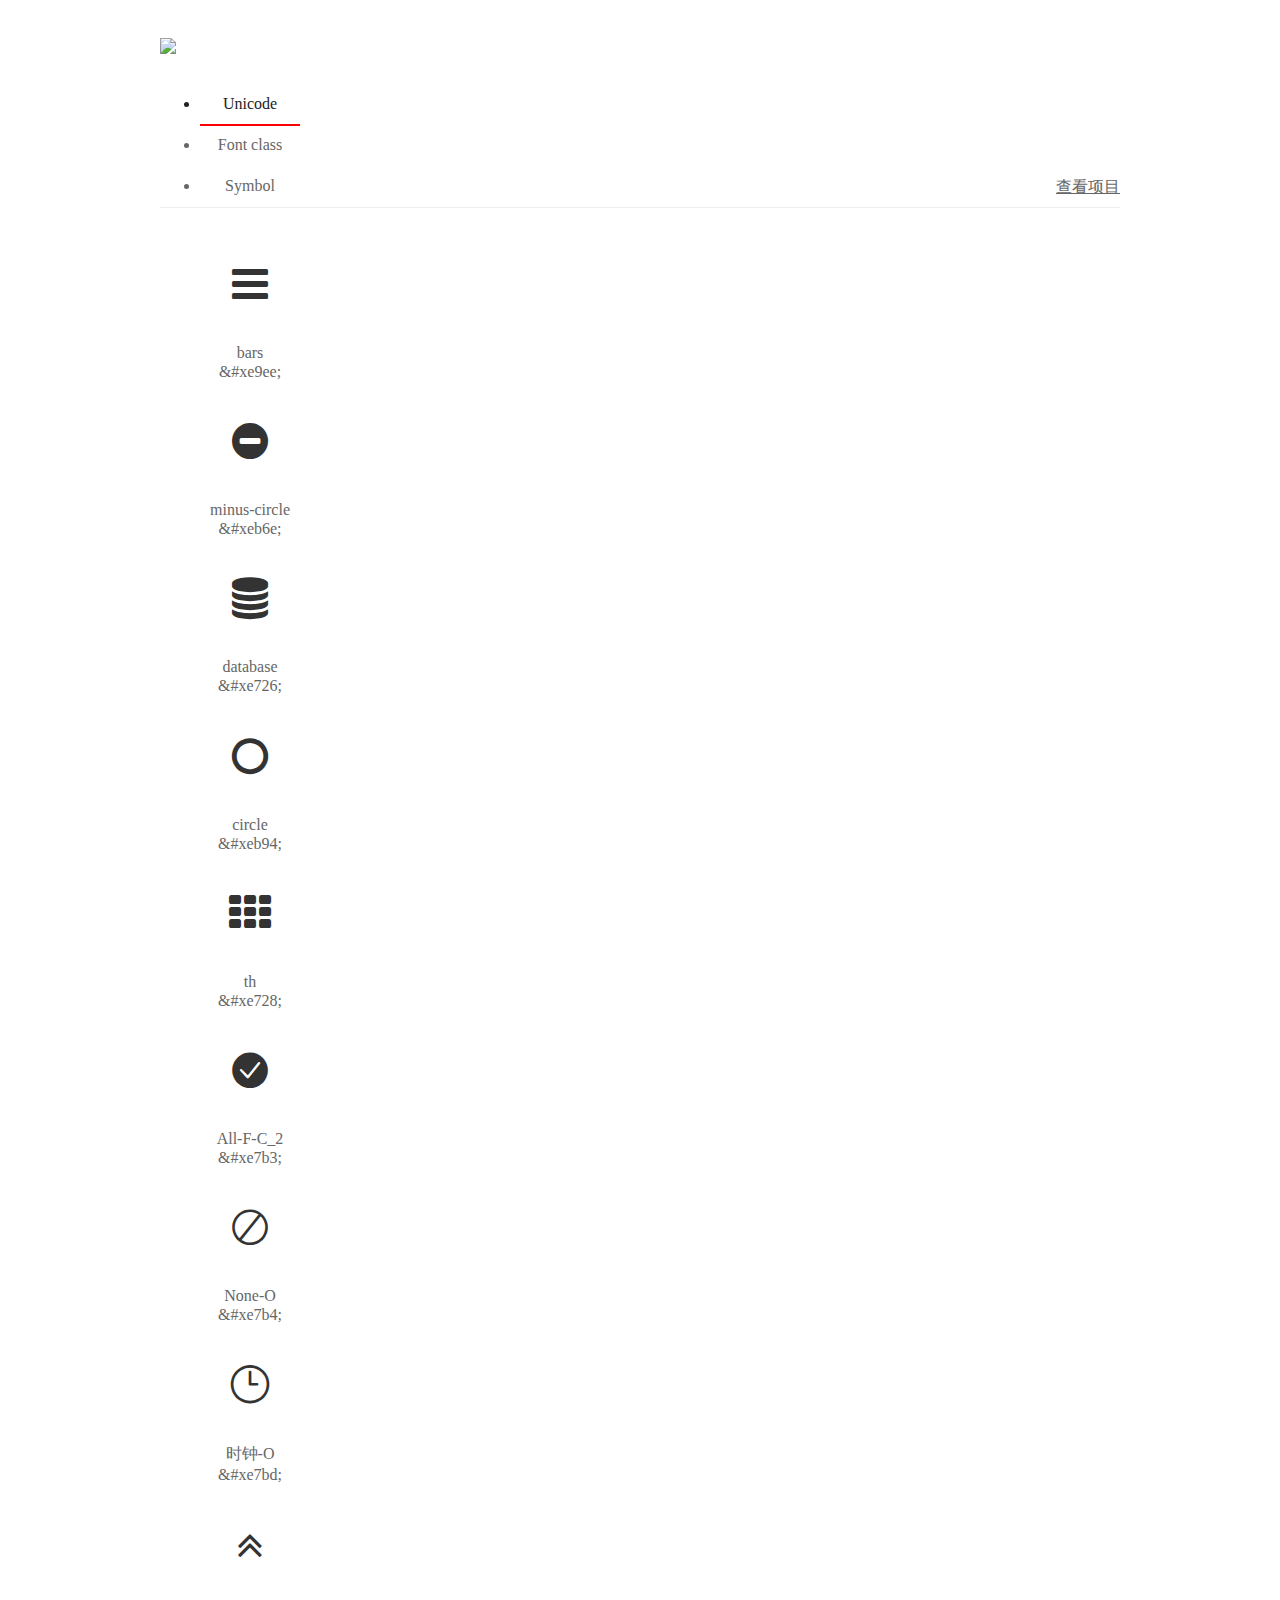
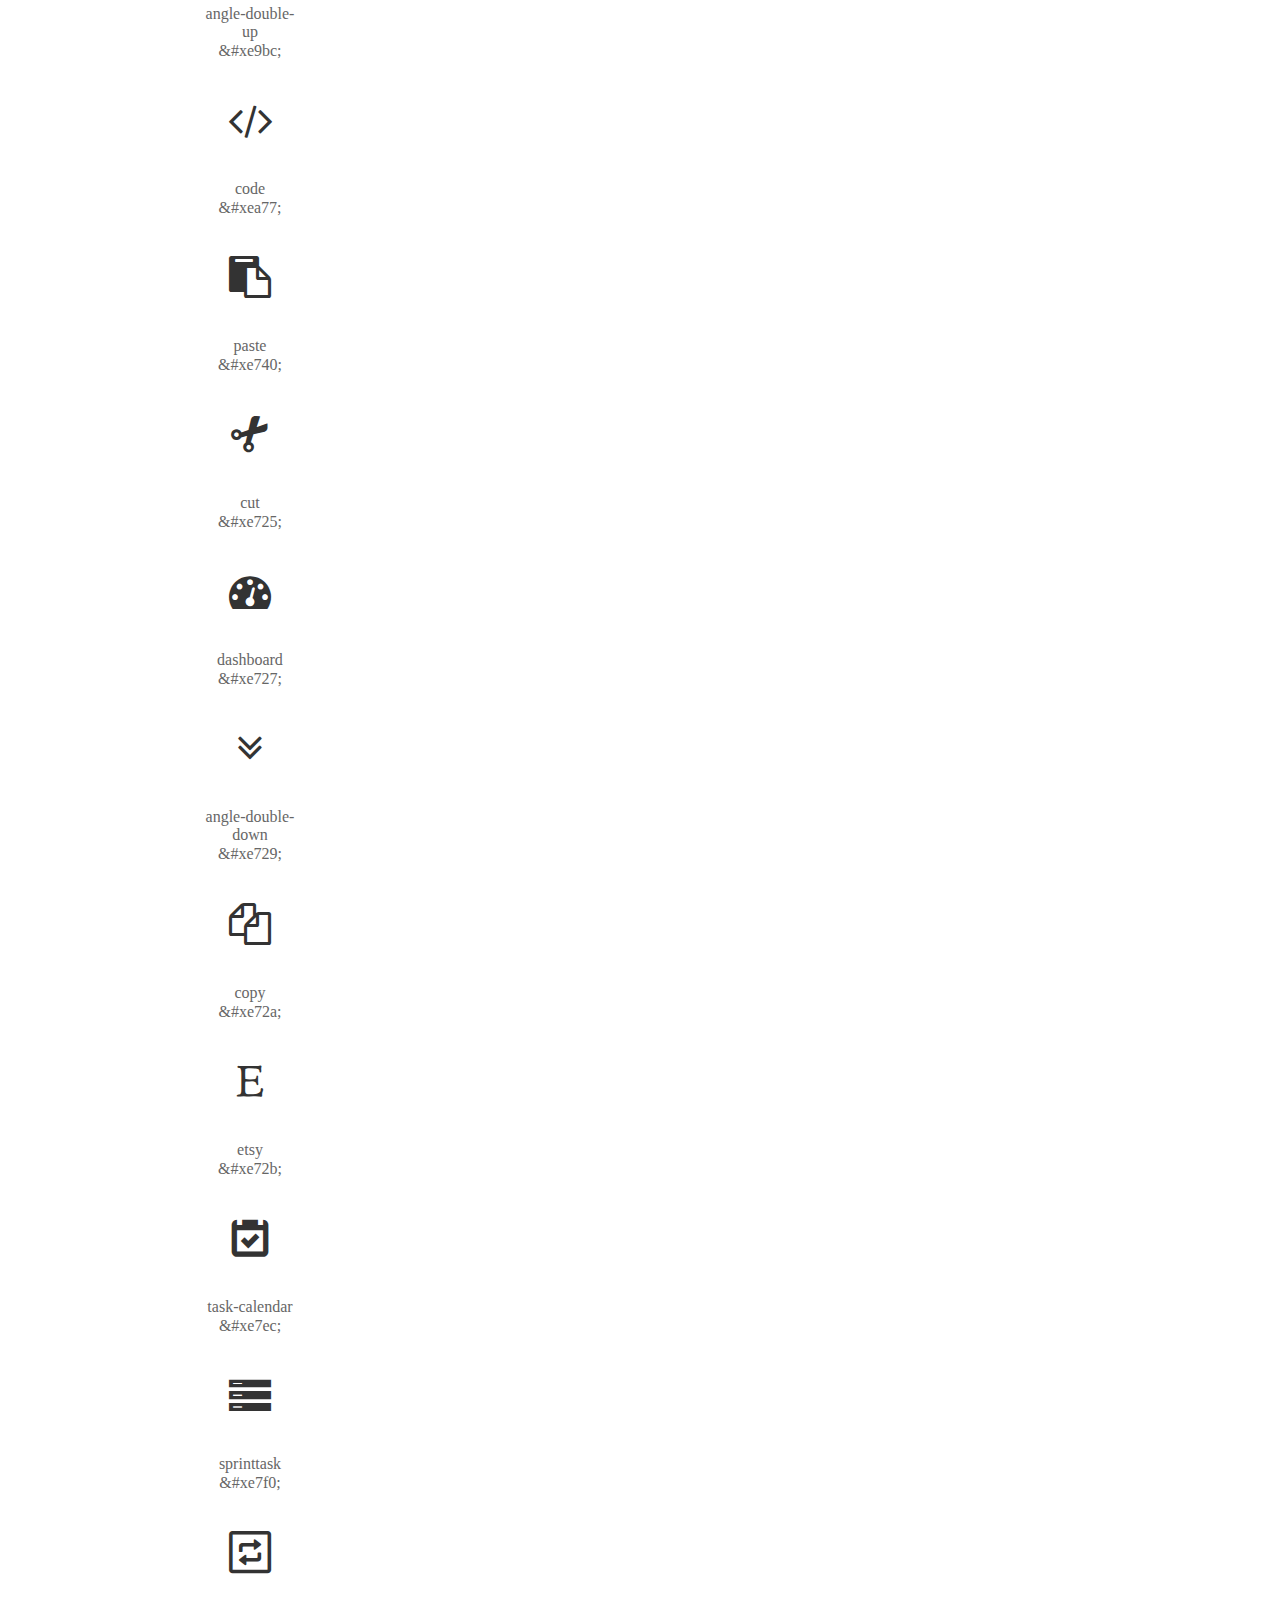
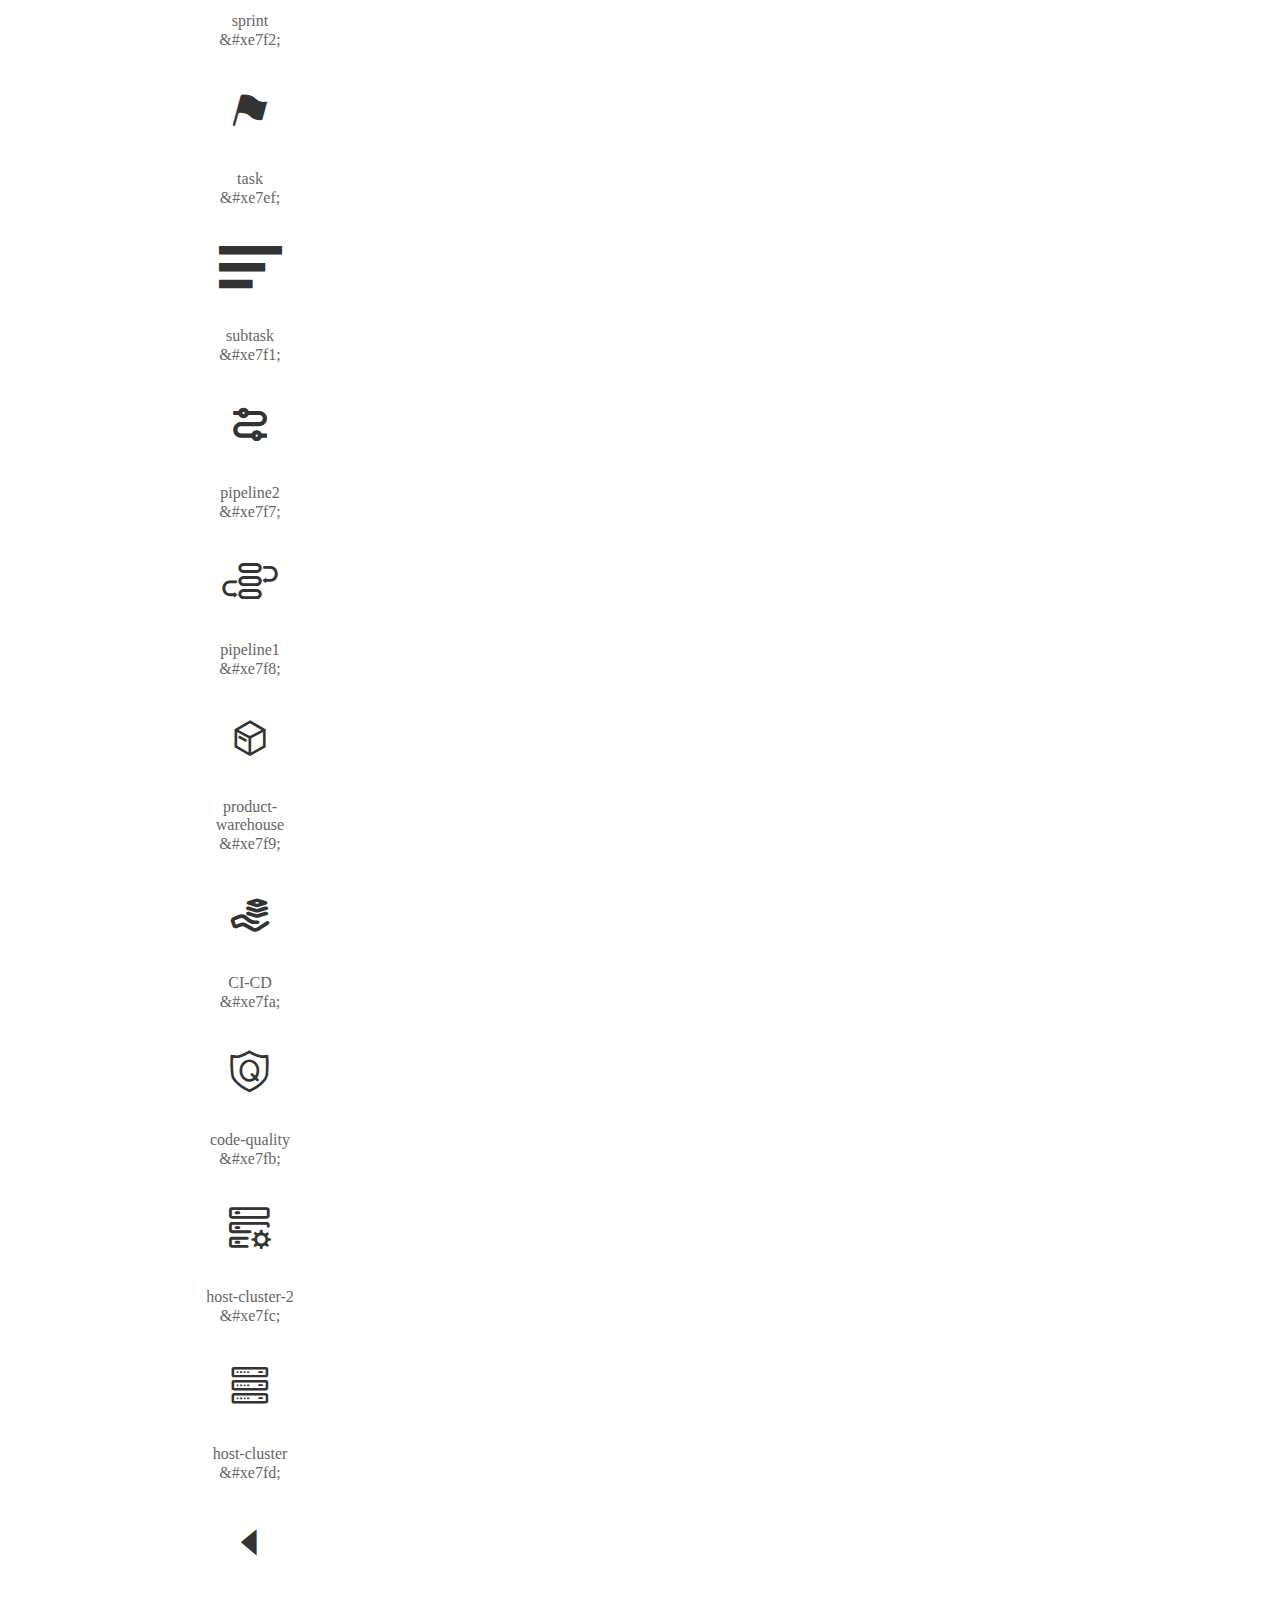
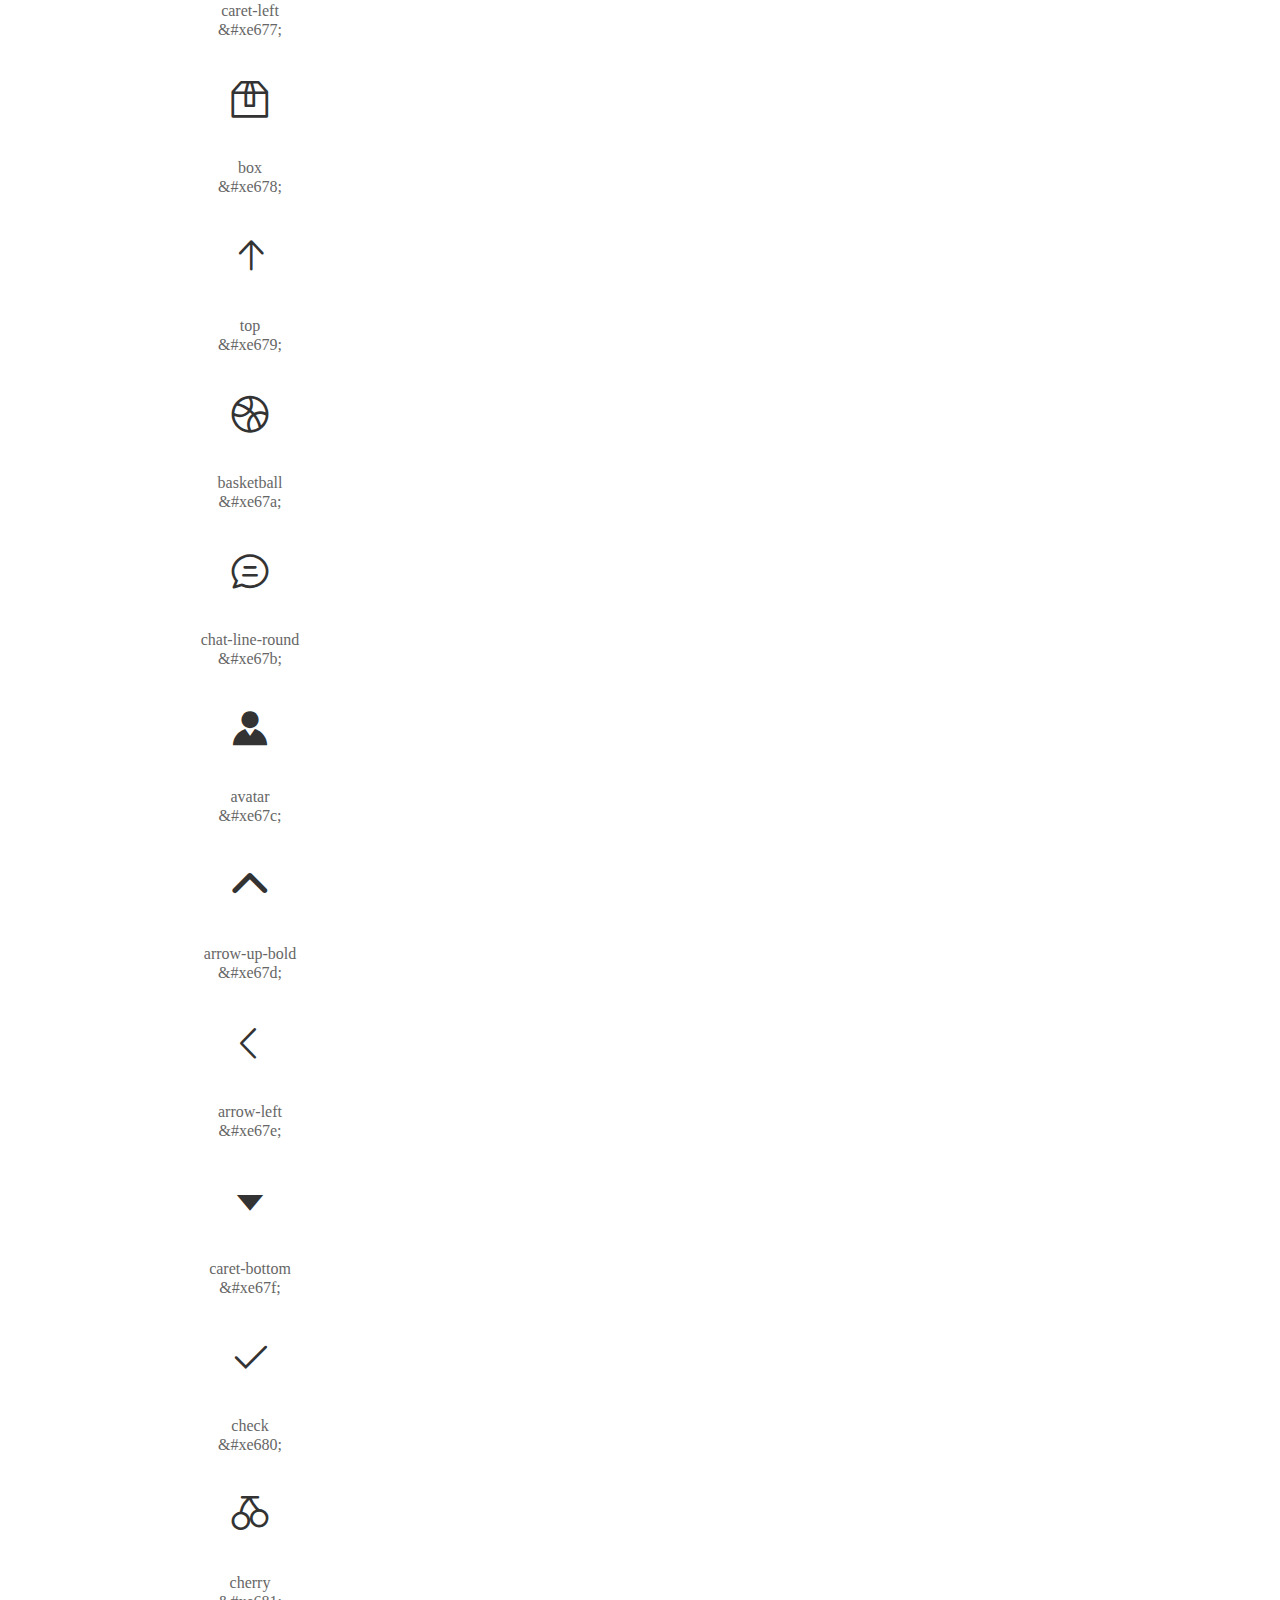
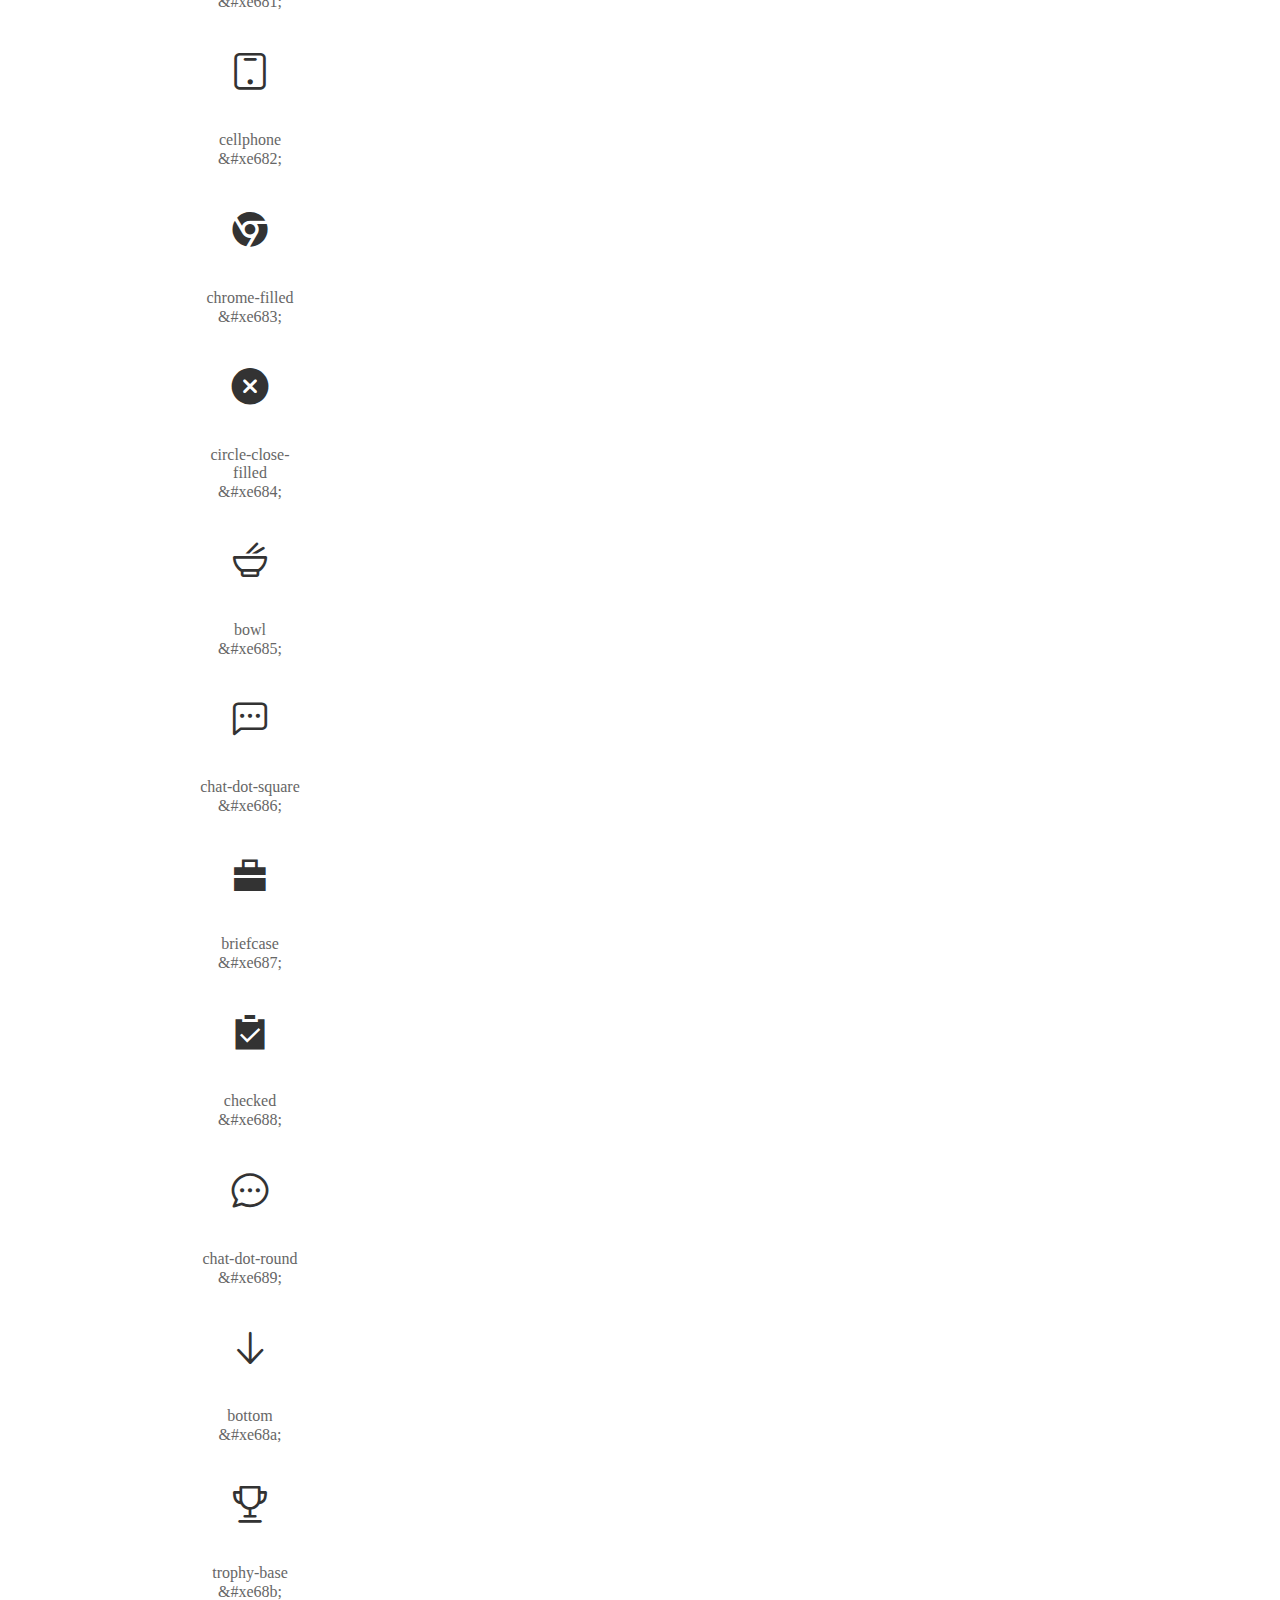
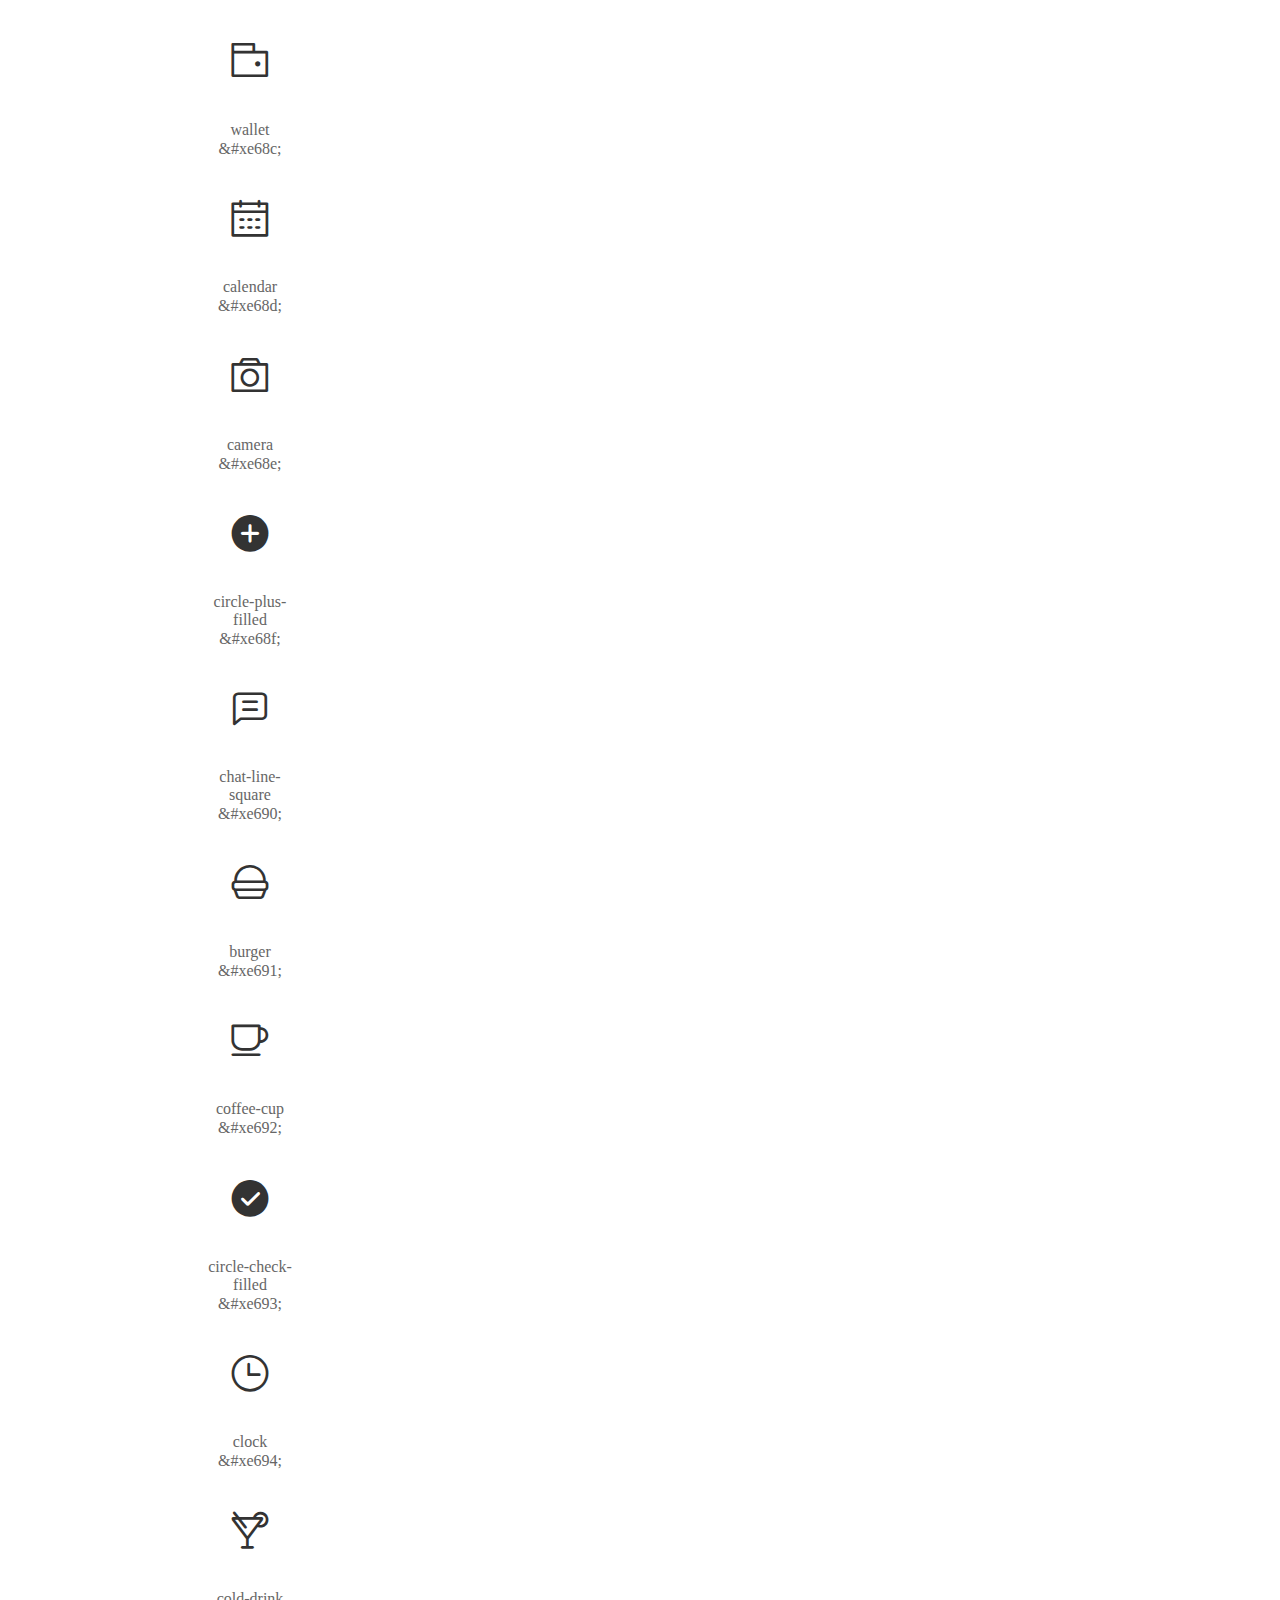
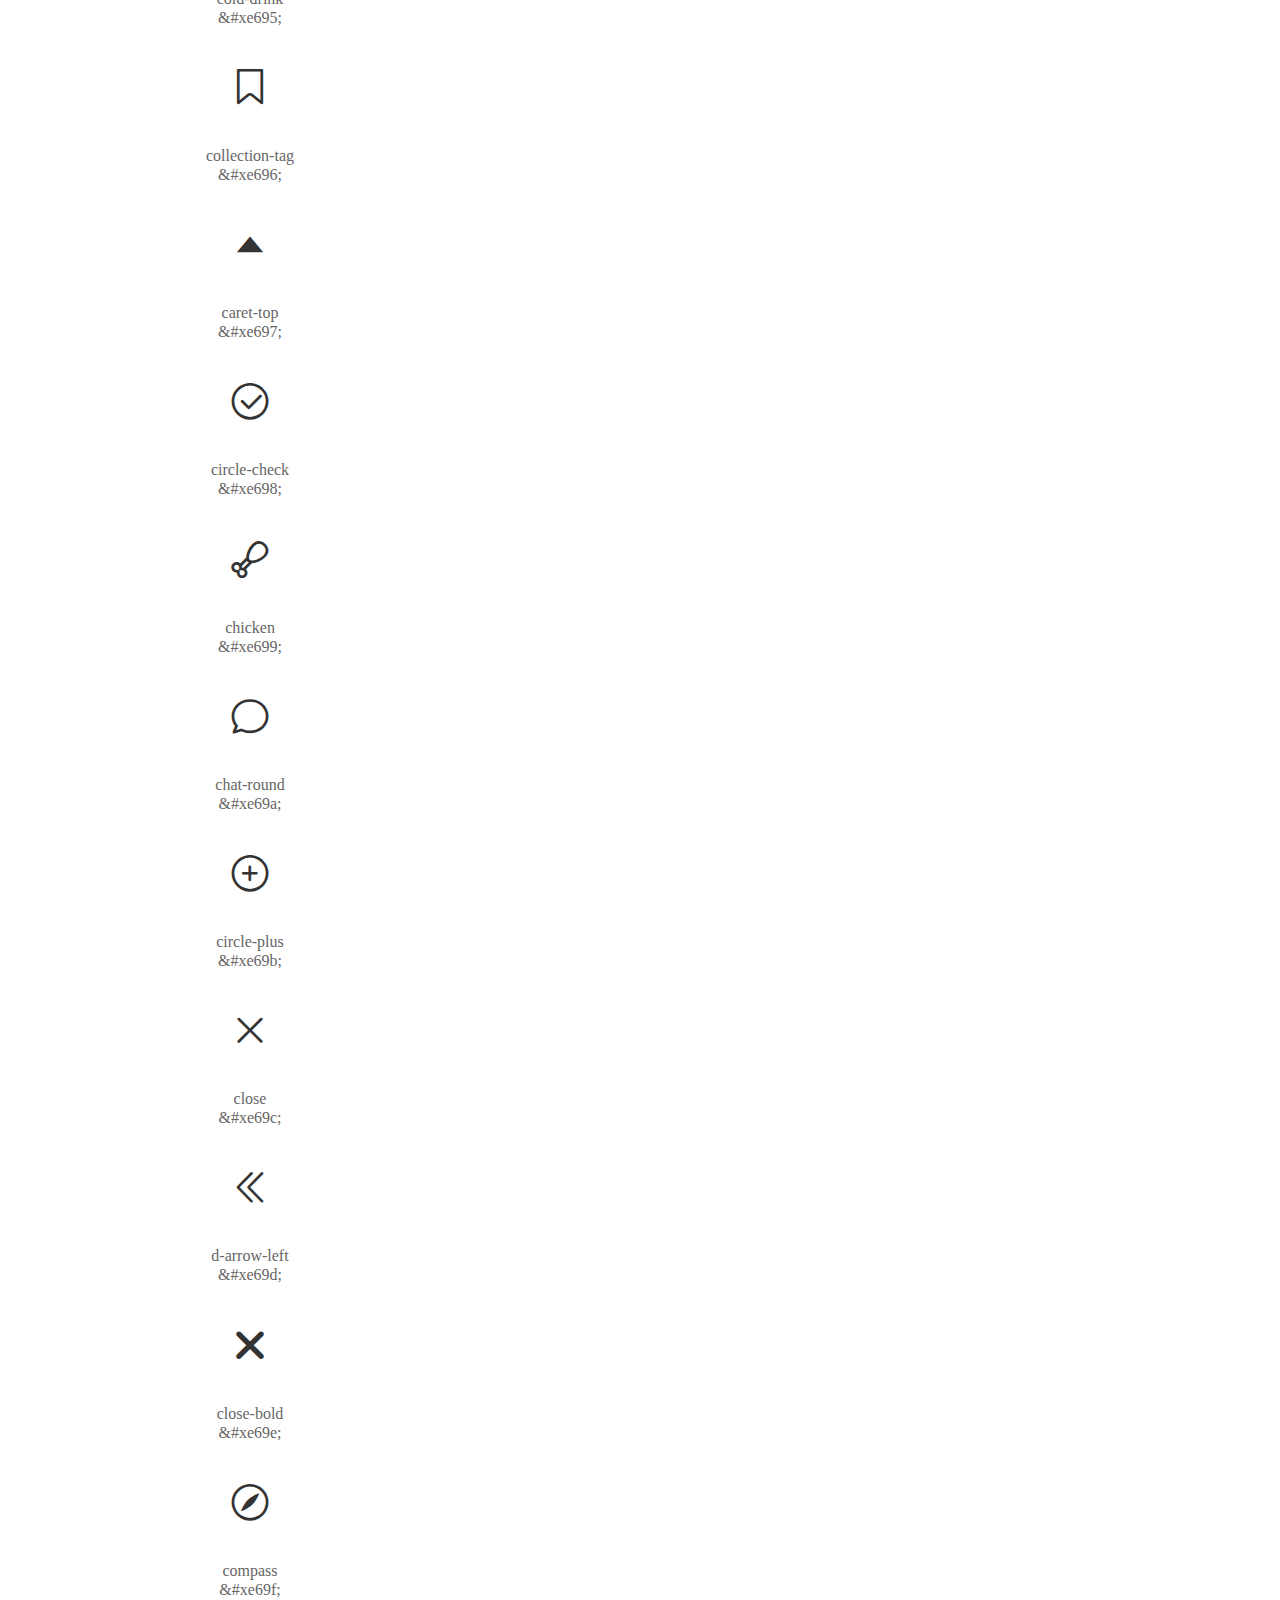
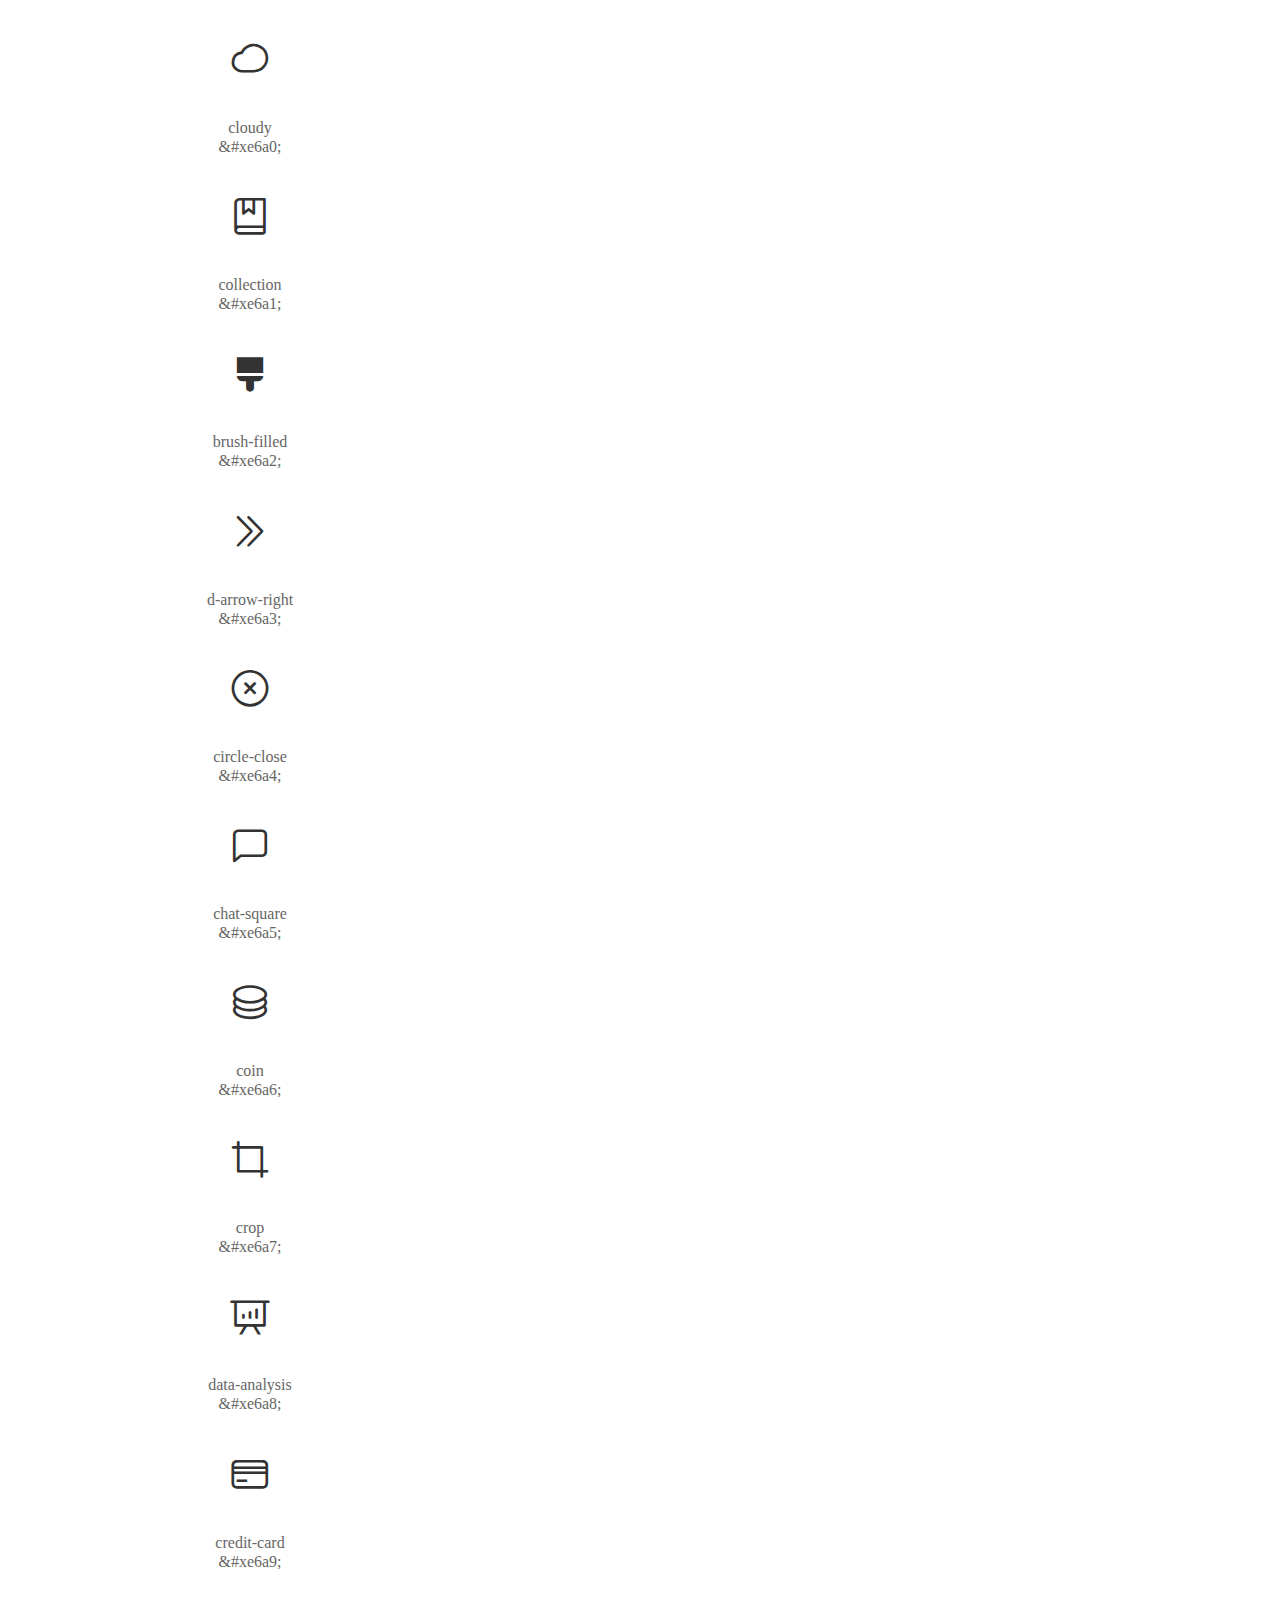
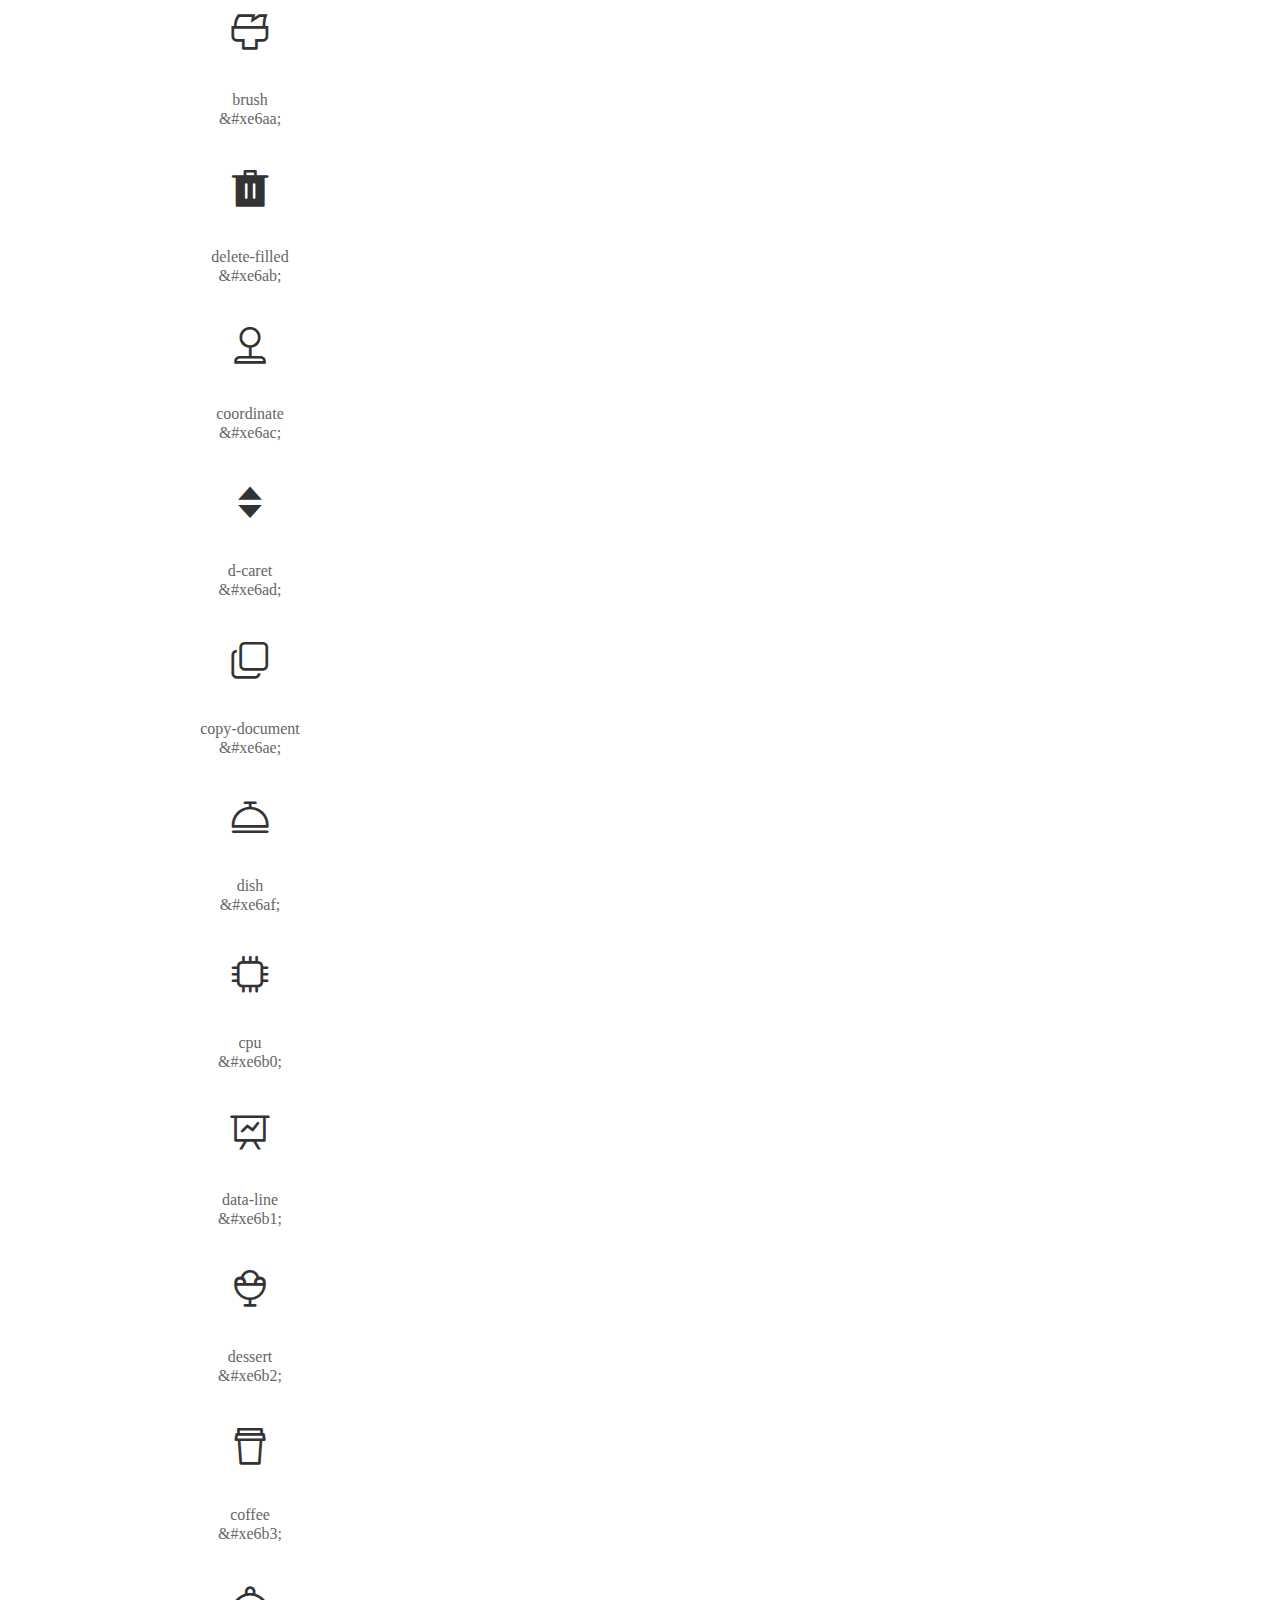
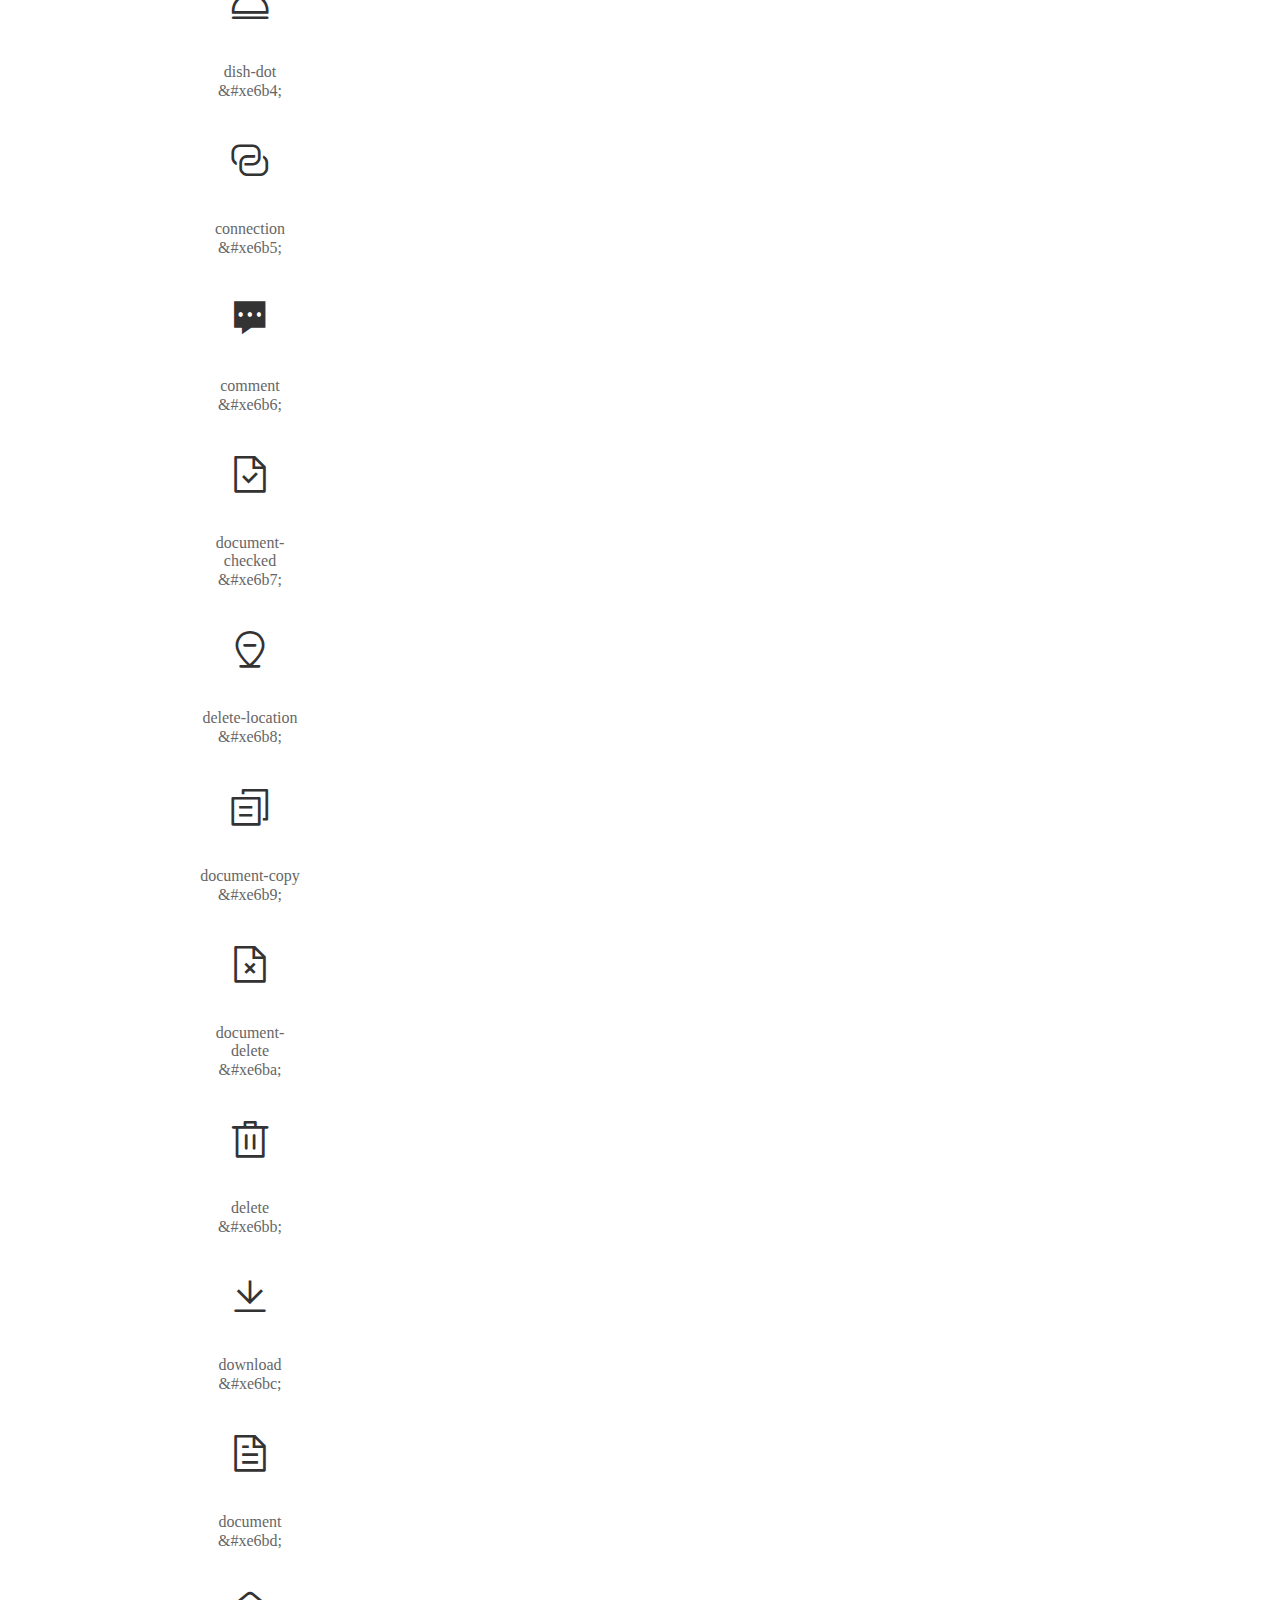
==== src/demo_index.html @ 1fedfac0 "'图标'" ====
<!DOCTYPE html>
<html>
<head>
  <meta charset="utf-8"/>
  <title>iconfont Demo</title>
  <link rel="shortcut icon" href="//img.alicdn.com/imgextra/i4/O1CN01Z5paLz1O0zuCC7osS_!!6000000001644-55-tps-83-82.svg" type="image/x-icon"/>
  <link rel="icon" type="image/svg+xml" href="//img.alicdn.com/imgextra/i4/O1CN01Z5paLz1O0zuCC7osS_!!6000000001644-55-tps-83-82.svg"/>
  <link rel="stylesheet" href="https://g.alicdn.com/thx/cube/1.3.2/cube.min.css">
  <link rel="stylesheet" href="demo.css">
  <link rel="stylesheet" href="iconfont.css">
  <script src="iconfont.js"></script>
  <!-- jQuery -->
  <script src="https://a1.alicdn.com/oss/uploads/2018/12/26/7bfddb60-08e8-11e9-9b04-53e73bb6408b.js"></script>
  <!-- 代码高亮 -->
  <script src="https://a1.alicdn.com/oss/uploads/2018/12/26/a3f714d0-08e6-11e9-8a15-ebf944d7534c.js"></script>
  <style>
    .main .logo {
      margin-top: 0;
      height: auto;
    }

    .main .logo a {
      display: flex;
      align-items: center;
    }

    .main .logo .sub-title {
      margin-left: 0.5em;
      font-size: 22px;
      color: #fff;
      background: linear-gradient(-45deg, #3967FF, #B500FE);
      -webkit-background-clip: text;
      -webkit-text-fill-color: transparent;
    }
  </style>
</head>
<body>
  <div class="main">
    <h1 class="logo"><a href="https://www.iconfont.cn/" title="iconfont 首页" target="_blank">
      <img width="200" src="https://img.alicdn.com/imgextra/i3/O1CN01Mn65HV1FfSEzR6DKv_!!6000000000514-55-tps-228-59.svg">
      
    </a></h1>
    <div class="nav-tabs">
      <ul id="tabs" class="dib-box">
        <li class="dib active"><span>Unicode</span></li>
        <li class="dib"><span>Font class</span></li>
        <li class="dib"><span>Symbol</span></li>
      </ul>
      
      <a href="https://www.iconfont.cn/manage/index?manage_type=myprojects&projectId=3949346" target="_blank" class="nav-more">查看项目</a>
      
    </div>
    <div class="tab-container">
      <div class="content unicode" style="display: block;">
          <ul class="icon_lists dib-box">
          
            <li class="dib">
              <span class="icon visslmVueIcon">&#xe9ee;</span>
                <div class="name">bars</div>
                <div class="code-name">&amp;#xe9ee;</div>
              </li>
          
            <li class="dib">
              <span class="icon visslmVueIcon">&#xeb6e;</span>
                <div class="name">minus-circle</div>
                <div class="code-name">&amp;#xeb6e;</div>
              </li>
          
            <li class="dib">
              <span class="icon visslmVueIcon">&#xe726;</span>
                <div class="name">database</div>
                <div class="code-name">&amp;#xe726;</div>
              </li>
          
            <li class="dib">
              <span class="icon visslmVueIcon">&#xeb94;</span>
                <div class="name">circle</div>
                <div class="code-name">&amp;#xeb94;</div>
              </li>
          
            <li class="dib">
              <span class="icon visslmVueIcon">&#xe728;</span>
                <div class="name">th</div>
                <div class="code-name">&amp;#xe728;</div>
              </li>
          
            <li class="dib">
              <span class="icon visslmVueIcon">&#xe7b3;</span>
                <div class="name">All-F-C_2</div>
                <div class="code-name">&amp;#xe7b3;</div>
              </li>
          
            <li class="dib">
              <span class="icon visslmVueIcon">&#xe7b4;</span>
                <div class="name">None-O</div>
                <div class="code-name">&amp;#xe7b4;</div>
              </li>
          
            <li class="dib">
              <span class="icon visslmVueIcon">&#xe7bd;</span>
                <div class="name">时钟-O</div>
                <div class="code-name">&amp;#xe7bd;</div>
              </li>
          
            <li class="dib">
              <span class="icon visslmVueIcon">&#xe9bc;</span>
                <div class="name">angle-double-up</div>
                <div class="code-name">&amp;#xe9bc;</div>
              </li>
          
            <li class="dib">
              <span class="icon visslmVueIcon">&#xea77;</span>
                <div class="name">code</div>
                <div class="code-name">&amp;#xea77;</div>
              </li>
          
            <li class="dib">
              <span class="icon visslmVueIcon">&#xe740;</span>
                <div class="name">paste</div>
                <div class="code-name">&amp;#xe740;</div>
              </li>
          
            <li class="dib">
              <span class="icon visslmVueIcon">&#xe725;</span>
                <div class="name">cut</div>
                <div class="code-name">&amp;#xe725;</div>
              </li>
          
            <li class="dib">
              <span class="icon visslmVueIcon">&#xe727;</span>
                <div class="name">dashboard</div>
                <div class="code-name">&amp;#xe727;</div>
              </li>
          
            <li class="dib">
              <span class="icon visslmVueIcon">&#xe729;</span>
                <div class="name">angle-double-down</div>
                <div class="code-name">&amp;#xe729;</div>
              </li>
          
            <li class="dib">
              <span class="icon visslmVueIcon">&#xe72a;</span>
                <div class="name">copy</div>
                <div class="code-name">&amp;#xe72a;</div>
              </li>
          
            <li class="dib">
              <span class="icon visslmVueIcon">&#xe72b;</span>
                <div class="name">etsy</div>
                <div class="code-name">&amp;#xe72b;</div>
              </li>
          
            <li class="dib">
              <span class="icon visslmVueIcon">&#xe7ec;</span>
                <div class="name">task-calendar</div>
                <div class="code-name">&amp;#xe7ec;</div>
              </li>
          
            <li class="dib">
              <span class="icon visslmVueIcon">&#xe7f0;</span>
                <div class="name">sprinttask</div>
                <div class="code-name">&amp;#xe7f0;</div>
              </li>
          
            <li class="dib">
              <span class="icon visslmVueIcon">&#xe7f2;</span>
                <div class="name">sprint</div>
                <div class="code-name">&amp;#xe7f2;</div>
              </li>
          
            <li class="dib">
              <span class="icon visslmVueIcon">&#xe7ef;</span>
                <div class="name">task</div>
                <div class="code-name">&amp;#xe7ef;</div>
              </li>
          
            <li class="dib">
              <span class="icon visslmVueIcon">&#xe7f1;</span>
                <div class="name">subtask</div>
                <div class="code-name">&amp;#xe7f1;</div>
              </li>
          
            <li class="dib">
              <span class="icon visslmVueIcon">&#xe7f7;</span>
                <div class="name">pipeline2</div>
                <div class="code-name">&amp;#xe7f7;</div>
              </li>
          
            <li class="dib">
              <span class="icon visslmVueIcon">&#xe7f8;</span>
                <div class="name">pipeline1</div>
                <div class="code-name">&amp;#xe7f8;</div>
              </li>
          
            <li class="dib">
              <span class="icon visslmVueIcon">&#xe7f9;</span>
                <div class="name">product-warehouse</div>
                <div class="code-name">&amp;#xe7f9;</div>
              </li>
          
            <li class="dib">
              <span class="icon visslmVueIcon">&#xe7fa;</span>
                <div class="name">CI-CD</div>
                <div class="code-name">&amp;#xe7fa;</div>
              </li>
          
            <li class="dib">
              <span class="icon visslmVueIcon">&#xe7fb;</span>
                <div class="name">code-quality</div>
                <div class="code-name">&amp;#xe7fb;</div>
              </li>
          
            <li class="dib">
              <span class="icon visslmVueIcon">&#xe7fc;</span>
                <div class="name">host-cluster-2</div>
                <div class="code-name">&amp;#xe7fc;</div>
              </li>
          
            <li class="dib">
              <span class="icon visslmVueIcon">&#xe7fd;</span>
                <div class="name">host-cluster</div>
                <div class="code-name">&amp;#xe7fd;</div>
              </li>
          
            <li class="dib">
              <span class="icon visslmVueIcon">&#xe677;</span>
                <div class="name">caret-left</div>
                <div class="code-name">&amp;#xe677;</div>
              </li>
          
            <li class="dib">
              <span class="icon visslmVueIcon">&#xe678;</span>
                <div class="name">box</div>
                <div class="code-name">&amp;#xe678;</div>
              </li>
          
            <li class="dib">
              <span class="icon visslmVueIcon">&#xe679;</span>
                <div class="name">top</div>
                <div class="code-name">&amp;#xe679;</div>
              </li>
          
            <li class="dib">
              <span class="icon visslmVueIcon">&#xe67a;</span>
                <div class="name">basketball</div>
                <div class="code-name">&amp;#xe67a;</div>
              </li>
          
            <li class="dib">
              <span class="icon visslmVueIcon">&#xe67b;</span>
                <div class="name">chat-line-round</div>
                <div class="code-name">&amp;#xe67b;</div>
              </li>
          
            <li class="dib">
              <span class="icon visslmVueIcon">&#xe67c;</span>
                <div class="name">avatar</div>
                <div class="code-name">&amp;#xe67c;</div>
              </li>
          
            <li class="dib">
              <span class="icon visslmVueIcon">&#xe67d;</span>
                <div class="name">arrow-up-bold</div>
                <div class="code-name">&amp;#xe67d;</div>
              </li>
          
            <li class="dib">
              <span class="icon visslmVueIcon">&#xe67e;</span>
                <div class="name">arrow-left</div>
                <div class="code-name">&amp;#xe67e;</div>
              </li>
          
            <li class="dib">
              <span class="icon visslmVueIcon">&#xe67f;</span>
                <div class="name">caret-bottom</div>
                <div class="code-name">&amp;#xe67f;</div>
              </li>
          
            <li class="dib">
              <span class="icon visslmVueIcon">&#xe680;</span>
                <div class="name">check</div>
                <div class="code-name">&amp;#xe680;</div>
              </li>
          
            <li class="dib">
              <span class="icon visslmVueIcon">&#xe681;</span>
                <div class="name">cherry</div>
                <div class="code-name">&amp;#xe681;</div>
              </li>
          
            <li class="dib">
              <span class="icon visslmVueIcon">&#xe682;</span>
                <div class="name">cellphone</div>
                <div class="code-name">&amp;#xe682;</div>
              </li>
          
            <li class="dib">
              <span class="icon visslmVueIcon">&#xe683;</span>
                <div class="name">chrome-filled</div>
                <div class="code-name">&amp;#xe683;</div>
              </li>
          
            <li class="dib">
              <span class="icon visslmVueIcon">&#xe684;</span>
                <div class="name">circle-close-filled</div>
                <div class="code-name">&amp;#xe684;</div>
              </li>
          
            <li class="dib">
              <span class="icon visslmVueIcon">&#xe685;</span>
                <div class="name">bowl</div>
                <div class="code-name">&amp;#xe685;</div>
              </li>
          
            <li class="dib">
              <span class="icon visslmVueIcon">&#xe686;</span>
                <div class="name">chat-dot-square</div>
                <div class="code-name">&amp;#xe686;</div>
              </li>
          
            <li class="dib">
              <span class="icon visslmVueIcon">&#xe687;</span>
                <div class="name">briefcase</div>
                <div class="code-name">&amp;#xe687;</div>
              </li>
          
            <li class="dib">
              <span class="icon visslmVueIcon">&#xe688;</span>
                <div class="name">checked</div>
                <div class="code-name">&amp;#xe688;</div>
              </li>
          
            <li class="dib">
              <span class="icon visslmVueIcon">&#xe689;</span>
                <div class="name">chat-dot-round</div>
                <div class="code-name">&amp;#xe689;</div>
              </li>
          
            <li class="dib">
              <span class="icon visslmVueIcon">&#xe68a;</span>
                <div class="name">bottom</div>
                <div class="code-name">&amp;#xe68a;</div>
              </li>
          
            <li class="dib">
              <span class="icon visslmVueIcon">&#xe68b;</span>
                <div class="name">trophy-base</div>
                <div class="code-name">&amp;#xe68b;</div>
              </li>
          
            <li class="dib">
              <span class="icon visslmVueIcon">&#xe68c;</span>
                <div class="name">wallet</div>
                <div class="code-name">&amp;#xe68c;</div>
              </li>
          
            <li class="dib">
              <span class="icon visslmVueIcon">&#xe68d;</span>
                <div class="name">calendar</div>
                <div class="code-name">&amp;#xe68d;</div>
              </li>
          
            <li class="dib">
              <span class="icon visslmVueIcon">&#xe68e;</span>
                <div class="name">camera</div>
                <div class="code-name">&amp;#xe68e;</div>
              </li>
          
            <li class="dib">
              <span class="icon visslmVueIcon">&#xe68f;</span>
                <div class="name">circle-plus-filled</div>
                <div class="code-name">&amp;#xe68f;</div>
              </li>
          
            <li class="dib">
              <span class="icon visslmVueIcon">&#xe690;</span>
                <div class="name">chat-line-square</div>
                <div class="code-name">&amp;#xe690;</div>
              </li>
          
            <li class="dib">
              <span class="icon visslmVueIcon">&#xe691;</span>
                <div class="name">burger</div>
                <div class="code-name">&amp;#xe691;</div>
              </li>
          
            <li class="dib">
              <span class="icon visslmVueIcon">&#xe692;</span>
                <div class="name">coffee-cup</div>
                <div class="code-name">&amp;#xe692;</div>
              </li>
          
            <li class="dib">
              <span class="icon visslmVueIcon">&#xe693;</span>
                <div class="name">circle-check-filled</div>
                <div class="code-name">&amp;#xe693;</div>
              </li>
          
            <li class="dib">
              <span class="icon visslmVueIcon">&#xe694;</span>
                <div class="name">clock</div>
                <div class="code-name">&amp;#xe694;</div>
              </li>
          
            <li class="dib">
              <span class="icon visslmVueIcon">&#xe695;</span>
                <div class="name">cold-drink</div>
                <div class="code-name">&amp;#xe695;</div>
              </li>
          
            <li class="dib">
              <span class="icon visslmVueIcon">&#xe696;</span>
                <div class="name">collection-tag</div>
                <div class="code-name">&amp;#xe696;</div>
              </li>
          
            <li class="dib">
              <span class="icon visslmVueIcon">&#xe697;</span>
                <div class="name">caret-top</div>
                <div class="code-name">&amp;#xe697;</div>
              </li>
          
            <li class="dib">
              <span class="icon visslmVueIcon">&#xe698;</span>
                <div class="name">circle-check</div>
                <div class="code-name">&amp;#xe698;</div>
              </li>
          
            <li class="dib">
              <span class="icon visslmVueIcon">&#xe699;</span>
                <div class="name">chicken</div>
                <div class="code-name">&amp;#xe699;</div>
              </li>
          
            <li class="dib">
              <span class="icon visslmVueIcon">&#xe69a;</span>
                <div class="name">chat-round</div>
                <div class="code-name">&amp;#xe69a;</div>
              </li>
          
            <li class="dib">
              <span class="icon visslmVueIcon">&#xe69b;</span>
                <div class="name">circle-plus</div>
                <div class="code-name">&amp;#xe69b;</div>
              </li>
          
            <li class="dib">
              <span class="icon visslmVueIcon">&#xe69c;</span>
                <div class="name">close</div>
                <div class="code-name">&amp;#xe69c;</div>
              </li>
          
            <li class="dib">
              <span class="icon visslmVueIcon">&#xe69d;</span>
                <div class="name">d-arrow-left</div>
                <div class="code-name">&amp;#xe69d;</div>
              </li>
          
            <li class="dib">
              <span class="icon visslmVueIcon">&#xe69e;</span>
                <div class="name">close-bold</div>
                <div class="code-name">&amp;#xe69e;</div>
              </li>
          
            <li class="dib">
              <span class="icon visslmVueIcon">&#xe69f;</span>
                <div class="name">compass</div>
                <div class="code-name">&amp;#xe69f;</div>
              </li>
          
            <li class="dib">
              <span class="icon visslmVueIcon">&#xe6a0;</span>
                <div class="name">cloudy</div>
                <div class="code-name">&amp;#xe6a0;</div>
              </li>
          
            <li class="dib">
              <span class="icon visslmVueIcon">&#xe6a1;</span>
                <div class="name">collection</div>
                <div class="code-name">&amp;#xe6a1;</div>
              </li>
          
            <li class="dib">
              <span class="icon visslmVueIcon">&#xe6a2;</span>
                <div class="name">brush-filled</div>
                <div class="code-name">&amp;#xe6a2;</div>
              </li>
          
            <li class="dib">
              <span class="icon visslmVueIcon">&#xe6a3;</span>
                <div class="name">d-arrow-right</div>
                <div class="code-name">&amp;#xe6a3;</div>
              </li>
          
            <li class="dib">
              <span class="icon visslmVueIcon">&#xe6a4;</span>
                <div class="name">circle-close</div>
                <div class="code-name">&amp;#xe6a4;</div>
              </li>
          
            <li class="dib">
              <span class="icon visslmVueIcon">&#xe6a5;</span>
                <div class="name">chat-square</div>
                <div class="code-name">&amp;#xe6a5;</div>
              </li>
          
            <li class="dib">
              <span class="icon visslmVueIcon">&#xe6a6;</span>
                <div class="name">coin</div>
                <div class="code-name">&amp;#xe6a6;</div>
              </li>
          
            <li class="dib">
              <span class="icon visslmVueIcon">&#xe6a7;</span>
                <div class="name">crop</div>
                <div class="code-name">&amp;#xe6a7;</div>
              </li>
          
            <li class="dib">
              <span class="icon visslmVueIcon">&#xe6a8;</span>
                <div class="name">data-analysis</div>
                <div class="code-name">&amp;#xe6a8;</div>
              </li>
          
            <li class="dib">
              <span class="icon visslmVueIcon">&#xe6a9;</span>
                <div class="name">credit-card</div>
                <div class="code-name">&amp;#xe6a9;</div>
              </li>
          
            <li class="dib">
              <span class="icon visslmVueIcon">&#xe6aa;</span>
                <div class="name">brush</div>
                <div class="code-name">&amp;#xe6aa;</div>
              </li>
          
            <li class="dib">
              <span class="icon visslmVueIcon">&#xe6ab;</span>
                <div class="name">delete-filled</div>
                <div class="code-name">&amp;#xe6ab;</div>
              </li>
          
            <li class="dib">
              <span class="icon visslmVueIcon">&#xe6ac;</span>
                <div class="name">coordinate</div>
                <div class="code-name">&amp;#xe6ac;</div>
              </li>
          
            <li class="dib">
              <span class="icon visslmVueIcon">&#xe6ad;</span>
                <div class="name">d-caret</div>
                <div class="code-name">&amp;#xe6ad;</div>
              </li>
          
            <li class="dib">
              <span class="icon visslmVueIcon">&#xe6ae;</span>
                <div class="name">copy-document</div>
                <div class="code-name">&amp;#xe6ae;</div>
              </li>
          
            <li class="dib">
              <span class="icon visslmVueIcon">&#xe6af;</span>
                <div class="name">dish</div>
                <div class="code-name">&amp;#xe6af;</div>
              </li>
          
            <li class="dib">
              <span class="icon visslmVueIcon">&#xe6b0;</span>
                <div class="name">cpu</div>
                <div class="code-name">&amp;#xe6b0;</div>
              </li>
          
            <li class="dib">
              <span class="icon visslmVueIcon">&#xe6b1;</span>
                <div class="name">data-line</div>
                <div class="code-name">&amp;#xe6b1;</div>
              </li>
          
            <li class="dib">
              <span class="icon visslmVueIcon">&#xe6b2;</span>
                <div class="name">dessert</div>
                <div class="code-name">&amp;#xe6b2;</div>
              </li>
          
            <li class="dib">
              <span class="icon visslmVueIcon">&#xe6b3;</span>
                <div class="name">coffee</div>
                <div class="code-name">&amp;#xe6b3;</div>
              </li>
          
            <li class="dib">
              <span class="icon visslmVueIcon">&#xe6b4;</span>
                <div class="name">dish-dot</div>
                <div class="code-name">&amp;#xe6b4;</div>
              </li>
          
            <li class="dib">
              <span class="icon visslmVueIcon">&#xe6b5;</span>
                <div class="name">connection</div>
                <div class="code-name">&amp;#xe6b5;</div>
              </li>
          
            <li class="dib">
              <span class="icon visslmVueIcon">&#xe6b6;</span>
                <div class="name">comment</div>
                <div class="code-name">&amp;#xe6b6;</div>
              </li>
          
            <li class="dib">
              <span class="icon visslmVueIcon">&#xe6b7;</span>
                <div class="name">document-checked</div>
                <div class="code-name">&amp;#xe6b7;</div>
              </li>
          
            <li class="dib">
              <span class="icon visslmVueIcon">&#xe6b8;</span>
                <div class="name">delete-location</div>
                <div class="code-name">&amp;#xe6b8;</div>
              </li>
          
            <li class="dib">
              <span class="icon visslmVueIcon">&#xe6b9;</span>
                <div class="name">document-copy</div>
                <div class="code-name">&amp;#xe6b9;</div>
              </li>
          
            <li class="dib">
              <span class="icon visslmVueIcon">&#xe6ba;</span>
                <div class="name">document-delete</div>
                <div class="code-name">&amp;#xe6ba;</div>
              </li>
          
            <li class="dib">
              <span class="icon visslmVueIcon">&#xe6bb;</span>
                <div class="name">delete</div>
                <div class="code-name">&amp;#xe6bb;</div>
              </li>
          
            <li class="dib">
              <span class="icon visslmVueIcon">&#xe6bc;</span>
                <div class="name">download</div>
                <div class="code-name">&amp;#xe6bc;</div>
              </li>
          
            <li class="dib">
              <span class="icon visslmVueIcon">&#xe6bd;</span>
                <div class="name">document</div>
                <div class="code-name">&amp;#xe6bd;</div>
              </li>
          
            <li class="dib">
              <span class="icon visslmVueIcon">&#xe6be;</span>
                <div class="name">discount</div>
                <div class="code-name">&amp;#xe6be;</div>
              </li>
          
            <li class="dib">
              <span class="icon visslmVueIcon">&#xe6bf;</span>
                <div class="name">eleme</div>
                <div class="code-name">&amp;#xe6bf;</div>
              </li>
          
            <li class="dib">
              <span class="icon visslmVueIcon">&#xe6c0;</span>
                <div class="name">edit</div>
                <div class="code-name">&amp;#xe6c0;</div>
              </li>
          
            <li class="dib">
              <span class="icon visslmVueIcon">&#xe6c1;</span>
                <div class="name">edit-pen</div>
                <div class="code-name">&amp;#xe6c1;</div>
              </li>
          
            <li class="dib">
              <span class="icon visslmVueIcon">&#xe6c2;</span>
                <div class="name">document-remove</div>
                <div class="code-name">&amp;#xe6c2;</div>
              </li>
          
            <li class="dib">
              <span class="icon visslmVueIcon">&#xe6c3;</span>
                <div class="name">drizzling</div>
                <div class="code-name">&amp;#xe6c3;</div>
              </li>
          
            <li class="dib">
              <span class="icon visslmVueIcon">&#xe6c4;</span>
                <div class="name">arrow-down-bold</div>
                <div class="code-name">&amp;#xe6c4;</div>
              </li>
          
            <li class="dib">
              <span class="icon visslmVueIcon">&#xe6c5;</span>
                <div class="name">failed</div>
                <div class="code-name">&amp;#xe6c5;</div>
              </li>
          
            <li class="dib">
              <span class="icon visslmVueIcon">&#xe6c6;</span>
                <div class="name">data-board</div>
                <div class="code-name">&amp;#xe6c6;</div>
              </li>
          
            <li class="dib">
              <span class="icon visslmVueIcon">&#xe6c7;</span>
                <div class="name">eleme-filled</div>
                <div class="code-name">&amp;#xe6c7;</div>
              </li>
          
            <li class="dib">
              <span class="icon visslmVueIcon">&#xe6c8;</span>
                <div class="name">expand</div>
                <div class="code-name">&amp;#xe6c8;</div>
              </li>
          
            <li class="dib">
              <span class="icon visslmVueIcon">&#xe6c9;</span>
                <div class="name">filter</div>
                <div class="code-name">&amp;#xe6c9;</div>
              </li>
          
            <li class="dib">
              <span class="icon visslmVueIcon">&#xe6ca;</span>
                <div class="name">element-plus</div>
                <div class="code-name">&amp;#xe6ca;</div>
              </li>
          
            <li class="dib">
              <span class="icon visslmVueIcon">&#xe6cb;</span>
                <div class="name">files</div>
                <div class="code-name">&amp;#xe6cb;</div>
              </li>
          
            <li class="dib">
              <span class="icon visslmVueIcon">&#xe6cc;</span>
                <div class="name">folder</div>
                <div class="code-name">&amp;#xe6cc;</div>
              </li>
          
            <li class="dib">
              <span class="icon visslmVueIcon">&#xe6cd;</span>
                <div class="name">fold</div>
                <div class="code-name">&amp;#xe6cd;</div>
              </li>
          
            <li class="dib">
              <span class="icon visslmVueIcon">&#xe6ce;</span>
                <div class="name">document-add</div>
                <div class="code-name">&amp;#xe6ce;</div>
              </li>
          
            <li class="dib">
              <span class="icon visslmVueIcon">&#xe6cf;</span>
                <div class="name">film</div>
                <div class="code-name">&amp;#xe6cf;</div>
              </li>
          
            <li class="dib">
              <span class="icon visslmVueIcon">&#xe6d0;</span>
                <div class="name">folder-checked</div>
                <div class="code-name">&amp;#xe6d0;</div>
              </li>
          
            <li class="dib">
              <span class="icon visslmVueIcon">&#xe6d1;</span>
                <div class="name">folder-add</div>
                <div class="code-name">&amp;#xe6d1;</div>
              </li>
          
            <li class="dib">
              <span class="icon visslmVueIcon">&#xe6d2;</span>
                <div class="name">folder-delete</div>
                <div class="code-name">&amp;#xe6d2;</div>
              </li>
          
            <li class="dib">
              <span class="icon visslmVueIcon">&#xe6d3;</span>
                <div class="name">folder-opened</div>
                <div class="code-name">&amp;#xe6d3;</div>
              </li>
          
            <li class="dib">
              <span class="icon visslmVueIcon">&#xe6d4;</span>
                <div class="name">female</div>
                <div class="code-name">&amp;#xe6d4;</div>
              </li>
          
            <li class="dib">
              <span class="icon visslmVueIcon">&#xe6d5;</span>
                <div class="name">folder-remove</div>
                <div class="code-name">&amp;#xe6d5;</div>
              </li>
          
            <li class="dib">
              <span class="icon visslmVueIcon">&#xe6d6;</span>
                <div class="name">food</div>
                <div class="code-name">&amp;#xe6d6;</div>
              </li>
          
            <li class="dib">
              <span class="icon visslmVueIcon">&#xe6d7;</span>
                <div class="name">first-aid-kit</div>
                <div class="code-name">&amp;#xe6d7;</div>
              </li>
          
            <li class="dib">
              <span class="icon visslmVueIcon">&#xe6d8;</span>
                <div class="name">finished</div>
                <div class="code-name">&amp;#xe6d8;</div>
              </li>
          
            <li class="dib">
              <span class="icon visslmVueIcon">&#xe6d9;</span>
                <div class="name">football</div>
                <div class="code-name">&amp;#xe6d9;</div>
              </li>
          
            <li class="dib">
              <span class="icon visslmVueIcon">&#xe6da;</span>
                <div class="name">goblet-full</div>
                <div class="code-name">&amp;#xe6da;</div>
              </li>
          
            <li class="dib">
              <span class="icon visslmVueIcon">&#xe6db;</span>
                <div class="name">goblet</div>
                <div class="code-name">&amp;#xe6db;</div>
              </li>
          
            <li class="dib">
              <span class="icon visslmVueIcon">&#xe6dc;</span>
                <div class="name">goods-filled</div>
                <div class="code-name">&amp;#xe6dc;</div>
              </li>
          
            <li class="dib">
              <span class="icon visslmVueIcon">&#xe6dd;</span>
                <div class="name">grid</div>
                <div class="code-name">&amp;#xe6dd;</div>
              </li>
          
            <li class="dib">
              <span class="icon visslmVueIcon">&#xe6de;</span>
                <div class="name">flag</div>
                <div class="code-name">&amp;#xe6de;</div>
              </li>
          
            <li class="dib">
              <span class="icon visslmVueIcon">&#xe6df;</span>
                <div class="name">grape</div>
                <div class="code-name">&amp;#xe6df;</div>
              </li>
          
            <li class="dib">
              <span class="icon visslmVueIcon">&#xe6e0;</span>
                <div class="name">goods</div>
                <div class="code-name">&amp;#xe6e0;</div>
              </li>
          
            <li class="dib">
              <span class="icon visslmVueIcon">&#xe6e1;</span>
                <div class="name">full-screen</div>
                <div class="code-name">&amp;#xe6e1;</div>
              </li>
          
            <li class="dib">
              <span class="icon visslmVueIcon">&#xe6e2;</span>
                <div class="name">gold-medal</div>
                <div class="code-name">&amp;#xe6e2;</div>
              </li>
          
            <li class="dib">
              <span class="icon visslmVueIcon">&#xe6e3;</span>
                <div class="name">goblet-square-full</div>
                <div class="code-name">&amp;#xe6e3;</div>
              </li>
          
            <li class="dib">
              <span class="icon visslmVueIcon">&#xe6e4;</span>
                <div class="name">help</div>
                <div class="code-name">&amp;#xe6e4;</div>
              </li>
          
            <li class="dib">
              <span class="icon visslmVueIcon">&#xe6e5;</span>
                <div class="name">fries</div>
                <div class="code-name">&amp;#xe6e5;</div>
              </li>
          
            <li class="dib">
              <span class="icon visslmVueIcon">&#xe6e6;</span>
                <div class="name">histogram</div>
                <div class="code-name">&amp;#xe6e6;</div>
              </li>
          
            <li class="dib">
              <span class="icon visslmVueIcon">&#xe6e7;</span>
                <div class="name">hide</div>
                <div class="code-name">&amp;#xe6e7;</div>
              </li>
          
            <li class="dib">
              <span class="icon visslmVueIcon">&#xe6e8;</span>
                <div class="name">ice-cream</div>
                <div class="code-name">&amp;#xe6e8;</div>
              </li>
          
            <li class="dib">
              <span class="icon visslmVueIcon">&#xe6e9;</span>
                <div class="name">hot-water</div>
                <div class="code-name">&amp;#xe6e9;</div>
              </li>
          
            <li class="dib">
              <span class="icon visslmVueIcon">&#xe6ea;</span>
                <div class="name">home-filled</div>
                <div class="code-name">&amp;#xe6ea;</div>
              </li>
          
            <li class="dib">
              <span class="icon visslmVueIcon">&#xe6eb;</span>
                <div class="name">handbag</div>
                <div class="code-name">&amp;#xe6eb;</div>
              </li>
          
            <li class="dib">
              <span class="icon visslmVueIcon">&#xe6ec;</span>
                <div class="name">house</div>
                <div class="code-name">&amp;#xe6ec;</div>
              </li>
          
            <li class="dib">
              <span class="icon visslmVueIcon">&#xe6ed;</span>
                <div class="name">ice-cream-round</div>
                <div class="code-name">&amp;#xe6ed;</div>
              </li>
          
            <li class="dib">
              <span class="icon visslmVueIcon">&#xe6ee;</span>
                <div class="name">ice-cream-square</div>
                <div class="code-name">&amp;#xe6ee;</div>
              </li>
          
            <li class="dib">
              <span class="icon visslmVueIcon">&#xe6ef;</span>
                <div class="name">info-filled</div>
                <div class="code-name">&amp;#xe6ef;</div>
              </li>
          
            <li class="dib">
              <span class="icon visslmVueIcon">&#xe6f0;</span>
                <div class="name">ice-drink</div>
                <div class="code-name">&amp;#xe6f0;</div>
              </li>
          
            <li class="dib">
              <span class="icon visslmVueIcon">&#xe6f1;</span>
                <div class="name">fork-spoon</div>
                <div class="code-name">&amp;#xe6f1;</div>
              </li>
          
            <li class="dib">
              <span class="icon visslmVueIcon">&#xe6f2;</span>
                <div class="name">iphone</div>
                <div class="code-name">&amp;#xe6f2;</div>
              </li>
          
            <li class="dib">
              <span class="icon visslmVueIcon">&#xe6f3;</span>
                <div class="name">knife-fork</div>
                <div class="code-name">&amp;#xe6f3;</div>
              </li>
          
            <li class="dib">
              <span class="icon visslmVueIcon">&#xe6f4;</span>
                <div class="name">ice-tea</div>
                <div class="code-name">&amp;#xe6f4;</div>
              </li>
          
            <li class="dib">
              <span class="icon visslmVueIcon">&#xe6f5;</span>
                <div class="name">lightning</div>
                <div class="code-name">&amp;#xe6f5;</div>
              </li>
          
            <li class="dib">
              <span class="icon visslmVueIcon">&#xe6f6;</span>
                <div class="name">key</div>
                <div class="code-name">&amp;#xe6f6;</div>
              </li>
          
            <li class="dib">
              <span class="icon visslmVueIcon">&#xe6f7;</span>
                <div class="name">guide</div>
                <div class="code-name">&amp;#xe6f7;</div>
              </li>
          
            <li class="dib">
              <span class="icon visslmVueIcon">&#xe6f8;</span>
                <div class="name">location</div>
                <div class="code-name">&amp;#xe6f8;</div>
              </li>
          
            <li class="dib">
              <span class="icon visslmVueIcon">&#xe6f9;</span>
                <div class="name">list</div>
                <div class="code-name">&amp;#xe6f9;</div>
              </li>
          
            <li class="dib">
              <span class="icon visslmVueIcon">&#xe6fa;</span>
                <div class="name">loading</div>
                <div class="code-name">&amp;#xe6fa;</div>
              </li>
          
            <li class="dib">
              <span class="icon visslmVueIcon">&#xe6fb;</span>
                <div class="name">location-filled</div>
                <div class="code-name">&amp;#xe6fb;</div>
              </li>
          
            <li class="dib">
              <span class="icon visslmVueIcon">&#xe6fc;</span>
                <div class="name">location-information</div>
                <div class="code-name">&amp;#xe6fc;</div>
              </li>
          
            <li class="dib">
              <span class="icon visslmVueIcon">&#xe6fd;</span>
                <div class="name">lock</div>
                <div class="code-name">&amp;#xe6fd;</div>
              </li>
          
            <li class="dib">
              <span class="icon visslmVueIcon">&#xe6fe;</span>
                <div class="name">lollipop</div>
                <div class="code-name">&amp;#xe6fe;</div>
              </li>
          
            <li class="dib">
              <span class="icon visslmVueIcon">&#xe6ff;</span>
                <div class="name">management</div>
                <div class="code-name">&amp;#xe6ff;</div>
              </li>
          
            <li class="dib">
              <span class="icon visslmVueIcon">&#xe600;</span>
                <div class="name">partly-cloudy</div>
                <div class="code-name">&amp;#xe600;</div>
              </li>
          
            <li class="dib">
              <span class="icon visslmVueIcon">&#xe700;</span>
                <div class="name">magnet</div>
                <div class="code-name">&amp;#xe700;</div>
              </li>
          
            <li class="dib">
              <span class="icon visslmVueIcon">&#xe601;</span>
                <div class="name">paperclip</div>
                <div class="code-name">&amp;#xe601;</div>
              </li>
          
            <li class="dib">
              <span class="icon visslmVueIcon">&#xe701;</span>
                <div class="name">help-filled</div>
                <div class="code-name">&amp;#xe701;</div>
              </li>
          
            <li class="dib">
              <span class="icon visslmVueIcon">&#xe602;</span>
                <div class="name">picture-filled</div>
                <div class="code-name">&amp;#xe602;</div>
              </li>
          
            <li class="dib">
              <span class="icon visslmVueIcon">&#xe702;</span>
                <div class="name">menu</div>
                <div class="code-name">&amp;#xe702;</div>
              </li>
          
            <li class="dib">
              <span class="icon visslmVueIcon">&#xe603;</span>
                <div class="name">phone-filled</div>
                <div class="code-name">&amp;#xe603;</div>
              </li>
          
            <li class="dib">
              <span class="icon visslmVueIcon">&#xe703;</span>
                <div class="name">male</div>
                <div class="code-name">&amp;#xe703;</div>
              </li>
          
            <li class="dib">
              <span class="icon visslmVueIcon">&#xe604;</span>
                <div class="name">pie-chart</div>
                <div class="code-name">&amp;#xe604;</div>
              </li>
          
            <li class="dib">
              <span class="icon visslmVueIcon">&#xe704;</span>
                <div class="name">medal</div>
                <div class="code-name">&amp;#xe704;</div>
              </li>
          
            <li class="dib">
              <span class="icon visslmVueIcon">&#xe605;</span>
                <div class="name">picture</div>
                <div class="code-name">&amp;#xe605;</div>
              </li>
          
            <li class="dib">
              <span class="icon visslmVueIcon">&#xe705;</span>
                <div class="name">link</div>
                <div class="code-name">&amp;#xe705;</div>
              </li>
          
            <li class="dib">
              <span class="icon visslmVueIcon">&#xe606;</span>
                <div class="name">phone</div>
                <div class="code-name">&amp;#xe606;</div>
              </li>
          
            <li class="dib">
              <span class="icon visslmVueIcon">&#xe706;</span>
                <div class="name">message</div>
                <div class="code-name">&amp;#xe706;</div>
              </li>
          
            <li class="dib">
              <span class="icon visslmVueIcon">&#xe607;</span>
                <div class="name">pear</div>
                <div class="code-name">&amp;#xe607;</div>
              </li>
          
            <li class="dib">
              <span class="icon visslmVueIcon">&#xe707;</span>
                <div class="name">map-location</div>
                <div class="code-name">&amp;#xe707;</div>
              </li>
          
            <li class="dib">
              <span class="icon visslmVueIcon">&#xe608;</span>
                <div class="name">position</div>
                <div class="code-name">&amp;#xe608;</div>
              </li>
          
            <li class="dib">
              <span class="icon visslmVueIcon">&#xe708;</span>
                <div class="name">memo</div>
                <div class="code-name">&amp;#xe708;</div>
              </li>
          
            <li class="dib">
              <span class="icon visslmVueIcon">&#xe609;</span>
                <div class="name">platform</div>
                <div class="code-name">&amp;#xe609;</div>
              </li>
          
            <li class="dib">
              <span class="icon visslmVueIcon">&#xe709;</span>
                <div class="name">minus</div>
                <div class="code-name">&amp;#xe709;</div>
              </li>
          
            <li class="dib">
              <span class="icon visslmVueIcon">&#xe60a;</span>
                <div class="name">place</div>
                <div class="code-name">&amp;#xe60a;</div>
              </li>
          
            <li class="dib">
              <span class="icon visslmVueIcon">&#xe70a;</span>
                <div class="name">microphone</div>
                <div class="code-name">&amp;#xe70a;</div>
              </li>
          
            <li class="dib">
              <span class="icon visslmVueIcon">&#xe60b;</span>
                <div class="name">plus</div>
                <div class="code-name">&amp;#xe60b;</div>
              </li>
          
            <li class="dib">
              <span class="icon visslmVueIcon">&#xe70b;</span>
                <div class="name">magic-stick</div>
                <div class="code-name">&amp;#xe70b;</div>
              </li>
          
            <li class="dib">
              <span class="icon visslmVueIcon">&#xe60c;</span>
                <div class="name">promotion</div>
                <div class="code-name">&amp;#xe60c;</div>
              </li>
          
            <li class="dib">
              <span class="icon visslmVueIcon">&#xe70c;</span>
                <div class="name">money</div>
                <div class="code-name">&amp;#xe70c;</div>
              </li>
          
            <li class="dib">
              <span class="icon visslmVueIcon">&#xe60d;</span>
                <div class="name">price-tag</div>
                <div class="code-name">&amp;#xe60d;</div>
              </li>
          
            <li class="dib">
              <span class="icon visslmVueIcon">&#xe70d;</span>
                <div class="name">mic</div>
                <div class="code-name">&amp;#xe70d;</div>
              </li>
          
            <li class="dib">
              <span class="icon visslmVueIcon">&#xe60e;</span>
                <div class="name">rank</div>
                <div class="code-name">&amp;#xe60e;</div>
              </li>
          
            <li class="dib">
              <span class="icon visslmVueIcon">&#xe70e;</span>
                <div class="name">moon</div>
                <div class="code-name">&amp;#xe70e;</div>
              </li>
          
            <li class="dib">
              <span class="icon visslmVueIcon">&#xe60f;</span>
                <div class="name">reading</div>
                <div class="code-name">&amp;#xe60f;</div>
              </li>
          
            <li class="dib">
              <span class="icon visslmVueIcon">&#xe70f;</span>
                <div class="name">message-box</div>
                <div class="code-name">&amp;#xe70f;</div>
              </li>
          
            <li class="dib">
              <span class="icon visslmVueIcon">&#xe610;</span>
                <div class="name">question-filled</div>
                <div class="code-name">&amp;#xe610;</div>
              </li>
          
            <li class="dib">
              <span class="icon visslmVueIcon">&#xe710;</span>
                <div class="name">monitor</div>
                <div class="code-name">&amp;#xe710;</div>
              </li>
          
            <li class="dib">
              <span class="icon visslmVueIcon">&#xe611;</span>
                <div class="name">pouring</div>
                <div class="code-name">&amp;#xe611;</div>
              </li>
          
            <li class="dib">
              <span class="icon visslmVueIcon">&#xe711;</span>
                <div class="name">more-filled</div>
                <div class="code-name">&amp;#xe711;</div>
              </li>
          
            <li class="dib">
              <span class="icon visslmVueIcon">&#xe612;</span>
                <div class="name">pointer</div>
                <div class="code-name">&amp;#xe612;</div>
              </li>
          
            <li class="dib">
              <span class="icon visslmVueIcon">&#xe712;</span>
                <div class="name">moon-night</div>
                <div class="code-name">&amp;#xe712;</div>
              </li>
          
            <li class="dib">
              <span class="icon visslmVueIcon">&#xe613;</span>
                <div class="name">postcard</div>
                <div class="code-name">&amp;#xe613;</div>
              </li>
          
            <li class="dib">
              <span class="icon visslmVueIcon">&#xe713;</span>
                <div class="name">milk-tea</div>
                <div class="code-name">&amp;#xe713;</div>
              </li>
          
            <li class="dib">
              <span class="icon visslmVueIcon">&#xe614;</span>
                <div class="name">refresh-right</div>
                <div class="code-name">&amp;#xe614;</div>
              </li>
          
            <li class="dib">
              <span class="icon visslmVueIcon">&#xe714;</span>
                <div class="name">mostly-cloudy</div>
                <div class="code-name">&amp;#xe714;</div>
              </li>
          
            <li class="dib">
              <span class="icon visslmVueIcon">&#xe615;</span>
                <div class="name">remove</div>
                <div class="code-name">&amp;#xe615;</div>
              </li>
          
            <li class="dib">
              <span class="icon visslmVueIcon">&#xe715;</span>
                <div class="name">more</div>
                <div class="code-name">&amp;#xe715;</div>
              </li>
          
            <li class="dib">
              <span class="icon visslmVueIcon">&#xe616;</span>
                <div class="name">remove-filled</div>
                <div class="code-name">&amp;#xe616;</div>
              </li>
          
            <li class="dib">
              <span class="icon visslmVueIcon">&#xe716;</span>
                <div class="name">mute</div>
                <div class="code-name">&amp;#xe716;</div>
              </li>
          
            <li class="dib">
              <span class="icon visslmVueIcon">&#xe617;</span>
                <div class="name">refresh-left</div>
                <div class="code-name">&amp;#xe617;</div>
              </li>
          
            <li class="dib">
              <span class="icon visslmVueIcon">&#xe717;</span>
                <div class="name">mug</div>
                <div class="code-name">&amp;#xe717;</div>
              </li>
          
            <li class="dib">
              <span class="icon visslmVueIcon">&#xe618;</span>
                <div class="name">printer</div>
                <div class="code-name">&amp;#xe618;</div>
              </li>
          
            <li class="dib">
              <span class="icon visslmVueIcon">&#xe718;</span>
                <div class="name">mouse</div>
                <div class="code-name">&amp;#xe718;</div>
              </li>
          
            <li class="dib">
              <span class="icon visslmVueIcon">&#xe619;</span>
                <div class="name">right</div>
                <div class="code-name">&amp;#xe619;</div>
              </li>
          
            <li class="dib">
              <span class="icon visslmVueIcon">&#xe719;</span>
                <div class="name">mute-notification</div>
                <div class="code-name">&amp;#xe719;</div>
              </li>
          
            <li class="dib">
              <span class="icon visslmVueIcon">&#xe61a;</span>
                <div class="name">picture-rounded</div>
                <div class="code-name">&amp;#xe61a;</div>
              </li>
          
            <li class="dib">
              <span class="icon visslmVueIcon">&#xe71a;</span>
                <div class="name">no-smoking</div>
                <div class="code-name">&amp;#xe71a;</div>
              </li>
          
            <li class="dib">
              <span class="icon visslmVueIcon">&#xe61b;</span>
                <div class="name">refresh</div>
                <div class="code-name">&amp;#xe61b;</div>
              </li>
          
            <li class="dib">
              <span class="icon visslmVueIcon">&#xe71b;</span>
                <div class="name">notification</div>
                <div class="code-name">&amp;#xe71b;</div>
              </li>
          
            <li class="dib">
              <span class="icon visslmVueIcon">&#xe61c;</span>
                <div class="name">search</div>
                <div class="code-name">&amp;#xe61c;</div>
              </li>
          
            <li class="dib">
              <span class="icon visslmVueIcon">&#xe71c;</span>
                <div class="name">odometer</div>
                <div class="code-name">&amp;#xe71c;</div>
              </li>
          
            <li class="dib">
              <span class="icon visslmVueIcon">&#xe61d;</span>
                <div class="name">school</div>
                <div class="code-name">&amp;#xe61d;</div>
              </li>
          
            <li class="dib">
              <span class="icon visslmVueIcon">&#xe71d;</span>
                <div class="name">opportunity</div>
                <div class="code-name">&amp;#xe71d;</div>
              </li>
          
            <li class="dib">
              <span class="icon visslmVueIcon">&#xe61e;</span>
                <div class="name">scissor</div>
                <div class="code-name">&amp;#xe61e;</div>
              </li>
          
            <li class="dib">
              <span class="icon visslmVueIcon">&#xe71e;</span>
                <div class="name">office-building</div>
                <div class="code-name">&amp;#xe71e;</div>
              </li>
          
            <li class="dib">
              <span class="icon visslmVueIcon">&#xe61f;</span>
                <div class="name">semi-select</div>
                <div class="code-name">&amp;#xe61f;</div>
              </li>
          
            <li class="dib">
              <span class="icon visslmVueIcon">&#xe71f;</span>
                <div class="name">operation</div>
                <div class="code-name">&amp;#xe71f;</div>
              </li>
          
            <li class="dib">
              <span class="icon visslmVueIcon">&#xe620;</span>
                <div class="name">select</div>
                <div class="code-name">&amp;#xe620;</div>
              </li>
          
            <li class="dib">
              <span class="icon visslmVueIcon">&#xe720;</span>
                <div class="name">notebook</div>
                <div class="code-name">&amp;#xe720;</div>
              </li>
          
            <li class="dib">
              <span class="icon visslmVueIcon">&#xe621;</span>
                <div class="name">share</div>
                <div class="code-name">&amp;#xe621;</div>
              </li>
          
            <li class="dib">
              <span class="icon visslmVueIcon">&#xe721;</span>
                <div class="name">orange</div>
                <div class="code-name">&amp;#xe721;</div>
              </li>
          
            <li class="dib">
              <span class="icon visslmVueIcon">&#xe622;</span>
                <div class="name">reading-lamp</div>
                <div class="code-name">&amp;#xe622;</div>
              </li>
          
            <li class="dib">
              <span class="icon visslmVueIcon">&#xe722;</span>
                <div class="name">open</div>
                <div class="code-name">&amp;#xe722;</div>
              </li>
          
            <li class="dib">
              <span class="icon visslmVueIcon">&#xe623;</span>
                <div class="name">shopping-cart</div>
                <div class="code-name">&amp;#xe623;</div>
              </li>
          
            <li class="dib">
              <span class="icon visslmVueIcon">&#xe723;</span>
                <div class="name">goblet-square</div>
                <div class="code-name">&amp;#xe723;</div>
              </li>
          
            <li class="dib">
              <span class="icon visslmVueIcon">&#xe624;</span>
                <div class="name">service</div>
                <div class="code-name">&amp;#xe624;</div>
              </li>
          
            <li class="dib">
              <span class="icon visslmVueIcon">&#xe724;</span>
                <div class="name">headset</div>
                <div class="code-name">&amp;#xe724;</div>
              </li>
          
            <li class="dib">
              <span class="icon visslmVueIcon">&#xe625;</span>
                <div class="name">shopping-cart-full</div>
                <div class="code-name">&amp;#xe625;</div>
              </li>
          
            <li class="dib">
              <span class="icon visslmVueIcon">&#xe626;</span>
                <div class="name">setting</div>
                <div class="code-name">&amp;#xe626;</div>
              </li>
          
            <li class="dib">
              <span class="icon visslmVueIcon">&#xe627;</span>
                <div class="name">smoking</div>
                <div class="code-name">&amp;#xe627;</div>
              </li>
          
            <li class="dib">
              <span class="icon visslmVueIcon">&#xe628;</span>
                <div class="name">sell</div>
                <div class="code-name">&amp;#xe628;</div>
              </li>
          
            <li class="dib">
              <span class="icon visslmVueIcon">&#xe629;</span>
                <div class="name">sort-up</div>
                <div class="code-name">&amp;#xe629;</div>
              </li>
          
            <li class="dib">
              <span class="icon visslmVueIcon">&#xe62a;</span>
                <div class="name">shopping-bag</div>
                <div class="code-name">&amp;#xe62a;</div>
              </li>
          
            <li class="dib">
              <span class="icon visslmVueIcon">&#xe62b;</span>
                <div class="name">quartz-watch</div>
                <div class="code-name">&amp;#xe62b;</div>
              </li>
          
            <li class="dib">
              <span class="icon visslmVueIcon">&#xe62c;</span>
                <div class="name">set-up</div>
                <div class="code-name">&amp;#xe62c;</div>
              </li>
          
            <li class="dib">
              <span class="icon visslmVueIcon">&#xe62d;</span>
                <div class="name">soccer</div>
                <div class="code-name">&amp;#xe62d;</div>
              </li>
          
            <li class="dib">
              <span class="icon visslmVueIcon">&#xe62e;</span>
                <div class="name">shop</div>
                <div class="code-name">&amp;#xe62e;</div>
              </li>
          
            <li class="dib">
              <span class="icon visslmVueIcon">&#xe62f;</span>
                <div class="name">stopwatch</div>
                <div class="code-name">&amp;#xe62f;</div>
              </li>
          
            <li class="dib">
              <span class="icon visslmVueIcon">&#xe630;</span>
                <div class="name">scale-to-original</div>
                <div class="code-name">&amp;#xe630;</div>
              </li>
          
            <li class="dib">
              <span class="icon visslmVueIcon">&#xe631;</span>
                <div class="name">present</div>
                <div class="code-name">&amp;#xe631;</div>
              </li>
          
            <li class="dib">
              <span class="icon visslmVueIcon">&#xe632;</span>
                <div class="name">suitcase</div>
                <div class="code-name">&amp;#xe632;</div>
              </li>
          
            <li class="dib">
              <span class="icon visslmVueIcon">&#xe633;</span>
                <div class="name">stamp</div>
                <div class="code-name">&amp;#xe633;</div>
              </li>
          
            <li class="dib">
              <span class="icon visslmVueIcon">&#xe634;</span>
                <div class="name">shopping-trolley</div>
                <div class="code-name">&amp;#xe634;</div>
              </li>
          
            <li class="dib">
              <span class="icon visslmVueIcon">&#xe635;</span>
                <div class="name">switch</div>
                <div class="code-name">&amp;#xe635;</div>
              </li>
          
            <li class="dib">
              <span class="icon visslmVueIcon">&#xe636;</span>
                <div class="name">sunny</div>
                <div class="code-name">&amp;#xe636;</div>
              </li>
          
            <li class="dib">
              <span class="icon visslmVueIcon">&#xe637;</span>
                <div class="name">star-filled</div>
                <div class="code-name">&amp;#xe637;</div>
              </li>
          
            <li class="dib">
              <span class="icon visslmVueIcon">&#xe638;</span>
                <div class="name">refrigerator</div>
                <div class="code-name">&amp;#xe638;</div>
              </li>
          
            <li class="dib">
              <span class="icon visslmVueIcon">&#xe639;</span>
                <div class="name">sort-down</div>
                <div class="code-name">&amp;#xe639;</div>
              </li>
          
            <li class="dib">
              <span class="icon visslmVueIcon">&#xe63a;</span>
                <div class="name">switch-button</div>
                <div class="code-name">&amp;#xe63a;</div>
              </li>
          
            <li class="dib">
              <span class="icon visslmVueIcon">&#xe63b;</span>
                <div class="name">ticket</div>
                <div class="code-name">&amp;#xe63b;</div>
              </li>
          
            <li class="dib">
              <span class="icon visslmVueIcon">&#xe63c;</span>
                <div class="name">sunset</div>
                <div class="code-name">&amp;#xe63c;</div>
              </li>
          
            <li class="dib">
              <span class="icon visslmVueIcon">&#xe63d;</span>
                <div class="name">tickets</div>
                <div class="code-name">&amp;#xe63d;</div>
              </li>
          
            <li class="dib">
              <span class="icon visslmVueIcon">&#xe63e;</span>
                <div class="name">switch-filled</div>
                <div class="code-name">&amp;#xe63e;</div>
              </li>
          
            <li class="dib">
              <span class="icon visslmVueIcon">&#xe63f;</span>
                <div class="name">suitcase-line</div>
                <div class="code-name">&amp;#xe63f;</div>
              </li>
          
            <li class="dib">
              <span class="icon visslmVueIcon">&#xe640;</span>
                <div class="name">ship</div>
                <div class="code-name">&amp;#xe640;</div>
              </li>
          
            <li class="dib">
              <span class="icon visslmVueIcon">&#xe641;</span>
                <div class="name">takeaway-box</div>
                <div class="code-name">&amp;#xe641;</div>
              </li>
          
            <li class="dib">
              <span class="icon visslmVueIcon">&#xe642;</span>
                <div class="name">star</div>
                <div class="code-name">&amp;#xe642;</div>
              </li>
          
            <li class="dib">
              <span class="icon visslmVueIcon">&#xe643;</span>
                <div class="name">sugar</div>
                <div class="code-name">&amp;#xe643;</div>
              </li>
          
            <li class="dib">
              <span class="icon visslmVueIcon">&#xe644;</span>
                <div class="name">timer</div>
                <div class="code-name">&amp;#xe644;</div>
              </li>
          
            <li class="dib">
              <span class="icon visslmVueIcon">&#xe645;</span>
                <div class="name">sold-out</div>
                <div class="code-name">&amp;#xe645;</div>
              </li>
          
            <li class="dib">
              <span class="icon visslmVueIcon">&#xe646;</span>
                <div class="name">sunrise</div>
                <div class="code-name">&amp;#xe646;</div>
              </li>
          
            <li class="dib">
              <span class="icon visslmVueIcon">&#xe647;</span>
                <div class="name">sort</div>
                <div class="code-name">&amp;#xe647;</div>
              </li>
          
            <li class="dib">
              <span class="icon visslmVueIcon">&#xe648;</span>
                <div class="name">success-filled</div>
                <div class="code-name">&amp;#xe648;</div>
              </li>
          
            <li class="dib">
              <span class="icon visslmVueIcon">&#xe649;</span>
                <div class="name">watch</div>
                <div class="code-name">&amp;#xe649;</div>
              </li>
          
            <li class="dib">
              <span class="icon visslmVueIcon">&#xe64a;</span>
                <div class="name">watermelon</div>
                <div class="code-name">&amp;#xe64a;</div>
              </li>
          
            <li class="dib">
              <span class="icon visslmVueIcon">&#xe64b;</span>
                <div class="name">toilet-paper</div>
                <div class="code-name">&amp;#xe64b;</div>
              </li>
          
            <li class="dib">
              <span class="icon visslmVueIcon">&#xe64c;</span>
                <div class="name">zoom-out</div>
                <div class="code-name">&amp;#xe64c;</div>
              </li>
          
            <li class="dib">
              <span class="icon visslmVueIcon">&#xe64d;</span>
                <div class="name">tools</div>
                <div class="code-name">&amp;#xe64d;</div>
              </li>
          
            <li class="dib">
              <span class="icon visslmVueIcon">&#xe64e;</span>
                <div class="name">trend-charts</div>
                <div class="code-name">&amp;#xe64e;</div>
              </li>
          
            <li class="dib">
              <span class="icon visslmVueIcon">&#xe64f;</span>
                <div class="name">warning</div>
                <div class="code-name">&amp;#xe64f;</div>
              </li>
          
            <li class="dib">
              <span class="icon visslmVueIcon">&#xe650;</span>
                <div class="name">video-pause</div>
                <div class="code-name">&amp;#xe650;</div>
              </li>
          
            <li class="dib">
              <span class="icon visslmVueIcon">&#xe651;</span>
                <div class="name">user-filled</div>
                <div class="code-name">&amp;#xe651;</div>
              </li>
          
            <li class="dib">
              <span class="icon visslmVueIcon">&#xe652;</span>
                <div class="name">apple</div>
                <div class="code-name">&amp;#xe652;</div>
              </li>
          
            <li class="dib">
              <span class="icon visslmVueIcon">&#xe653;</span>
                <div class="name">unlock</div>
                <div class="code-name">&amp;#xe653;</div>
              </li>
          
            <li class="dib">
              <span class="icon visslmVueIcon">&#xe654;</span>
                <div class="name">turn-off</div>
                <div class="code-name">&amp;#xe654;</div>
              </li>
          
            <li class="dib">
              <span class="icon visslmVueIcon">&#xe655;</span>
                <div class="name">top-right</div>
                <div class="code-name">&amp;#xe655;</div>
              </li>
          
            <li class="dib">
              <span class="icon visslmVueIcon">&#xe656;</span>
                <div class="name">van</div>
                <div class="code-name">&amp;#xe656;</div>
              </li>
          
            <li class="dib">
              <span class="icon visslmVueIcon">&#xe657;</span>
                <div class="name">add-location</div>
                <div class="code-name">&amp;#xe657;</div>
              </li>
          
            <li class="dib">
              <span class="icon visslmVueIcon">&#xe658;</span>
                <div class="name">top-left</div>
                <div class="code-name">&amp;#xe658;</div>
              </li>
          
            <li class="dib">
              <span class="icon visslmVueIcon">&#xe659;</span>
                <div class="name">upload</div>
                <div class="code-name">&amp;#xe659;</div>
              </li>
          
            <li class="dib">
              <span class="icon visslmVueIcon">&#xe65a;</span>
                <div class="name">user</div>
                <div class="code-name">&amp;#xe65a;</div>
              </li>
          
            <li class="dib">
              <span class="icon visslmVueIcon">&#xe65b;</span>
                <div class="name">trophy</div>
                <div class="code-name">&amp;#xe65b;</div>
              </li>
          
            <li class="dib">
              <span class="icon visslmVueIcon">&#xe65c;</span>
                <div class="name">video-play</div>
                <div class="code-name">&amp;#xe65c;</div>
              </li>
          
            <li class="dib">
              <span class="icon visslmVueIcon">&#xe65d;</span>
                <div class="name">upload-filled</div>
                <div class="code-name">&amp;#xe65d;</div>
              </li>
          
            <li class="dib">
              <span class="icon visslmVueIcon">&#xe65e;</span>
                <div class="name">bell-filled</div>
                <div class="code-name">&amp;#xe65e;</div>
              </li>
          
            <li class="dib">
              <span class="icon visslmVueIcon">&#xe65f;</span>
                <div class="name">aim</div>
                <div class="code-name">&amp;#xe65f;</div>
              </li>
          
            <li class="dib">
              <span class="icon visslmVueIcon">&#xe660;</span>
                <div class="name">wind-power</div>
                <div class="code-name">&amp;#xe660;</div>
              </li>
          
            <li class="dib">
              <span class="icon visslmVueIcon">&#xe661;</span>
                <div class="name">warning-filled</div>
                <div class="code-name">&amp;#xe661;</div>
              </li>
          
            <li class="dib">
              <span class="icon visslmVueIcon">&#xe662;</span>
                <div class="name">zoom-in</div>
                <div class="code-name">&amp;#xe662;</div>
              </li>
          
            <li class="dib">
              <span class="icon visslmVueIcon">&#xe663;</span>
                <div class="name">arrow-down</div>
                <div class="code-name">&amp;#xe663;</div>
              </li>
          
            <li class="dib">
              <span class="icon visslmVueIcon">&#xe664;</span>
                <div class="name">warn-triangle-filled</div>
                <div class="code-name">&amp;#xe664;</div>
              </li>
          
            <li class="dib">
              <span class="icon visslmVueIcon">&#xe665;</span>
                <div class="name">wallet-filled</div>
                <div class="code-name">&amp;#xe665;</div>
              </li>
          
            <li class="dib">
              <span class="icon visslmVueIcon">&#xe666;</span>
                <div class="name">alarm-clock</div>
                <div class="code-name">&amp;#xe666;</div>
              </li>
          
            <li class="dib">
              <span class="icon visslmVueIcon">&#xe667;</span>
                <div class="name">video-camera</div>
                <div class="code-name">&amp;#xe667;</div>
              </li>
          
            <li class="dib">
              <span class="icon visslmVueIcon">&#xe668;</span>
                <div class="name">umbrella</div>
                <div class="code-name">&amp;#xe668;</div>
              </li>
          
            <li class="dib">
              <span class="icon visslmVueIcon">&#xe669;</span>
                <div class="name">arrow-up</div>
                <div class="code-name">&amp;#xe669;</div>
              </li>
          
            <li class="dib">
              <span class="icon visslmVueIcon">&#xe66a;</span>
                <div class="name">camera-filled</div>
                <div class="code-name">&amp;#xe66a;</div>
              </li>
          
            <li class="dib">
              <span class="icon visslmVueIcon">&#xe66b;</span>
                <div class="name">bell</div>
                <div class="code-name">&amp;#xe66b;</div>
              </li>
          
            <li class="dib">
              <span class="icon visslmVueIcon">&#xe66c;</span>
                <div class="name">arrow-right</div>
                <div class="code-name">&amp;#xe66c;</div>
              </li>
          
            <li class="dib">
              <span class="icon visslmVueIcon">&#xe66d;</span>
                <div class="name">arrow-left-bold</div>
                <div class="code-name">&amp;#xe66d;</div>
              </li>
          
            <li class="dib">
              <span class="icon visslmVueIcon">&#xe66e;</span>
                <div class="name">bicycle</div>
                <div class="code-name">&amp;#xe66e;</div>
              </li>
          
            <li class="dib">
              <span class="icon visslmVueIcon">&#xe66f;</span>
                <div class="name">video-camera-filled</div>
                <div class="code-name">&amp;#xe66f;</div>
              </li>
          
            <li class="dib">
              <span class="icon visslmVueIcon">&#xe670;</span>
                <div class="name">back</div>
                <div class="code-name">&amp;#xe670;</div>
              </li>
          
            <li class="dib">
              <span class="icon visslmVueIcon">&#xe671;</span>
                <div class="name">arrow-right-bold</div>
                <div class="code-name">&amp;#xe671;</div>
              </li>
          
            <li class="dib">
              <span class="icon visslmVueIcon">&#xe672;</span>
                <div class="name">view</div>
                <div class="code-name">&amp;#xe672;</div>
              </li>
          
            <li class="dib">
              <span class="icon visslmVueIcon">&#xe673;</span>
                <div class="name">baseball</div>
                <div class="code-name">&amp;#xe673;</div>
              </li>
          
            <li class="dib">
              <span class="icon visslmVueIcon">&#xe674;</span>
                <div class="name">bottom-left</div>
                <div class="code-name">&amp;#xe674;</div>
              </li>
          
            <li class="dib">
              <span class="icon visslmVueIcon">&#xe675;</span>
                <div class="name">bottom-right</div>
                <div class="code-name">&amp;#xe675;</div>
              </li>
          
            <li class="dib">
              <span class="icon visslmVueIcon">&#xe676;</span>
                <div class="name">caret-right</div>
                <div class="code-name">&amp;#xe676;</div>
              </li>
          
          </ul>
          <div class="article markdown">
          <h2 id="unicode-">Unicode 引用</h2>
          <hr>

          <p>Unicode 是字体在网页端最原始的应用方式，特点是：</p>
          <ul>
            <li>支持按字体的方式去动态调整图标大小，颜色等等。</li>
            <li>默认情况下不支持多色，直接添加多色图标会自动去色。</li>
          </ul>
          <blockquote>
            <p>注意：新版 iconfont 支持两种方式引用多色图标：SVG symbol 引用方式和彩色字体图标模式。（使用彩色字体图标需要在「编辑项目」中开启「彩色」选项后并重新生成。）</p>
          </blockquote>
          <p>Unicode 使用步骤如下：</p>
          <h3 id="-font-face">第一步：拷贝项目下面生成的 <code>@font-face</code></h3>
<pre><code class="language-css"
>@font-face {
  font-family: 'visslmVueIcon';
  src: url('iconfont.woff2?t=1679568352583') format('woff2'),
       url('iconfont.woff?t=1679568352583') format('woff'),
       url('iconfont.ttf?t=1679568352583') format('truetype'),
       url('iconfont.svg?t=1679568352583#visslmVueIcon') format('svg');
}
</code></pre>
          <h3 id="-iconfont-">第二步：定义使用 iconfont 的样式</h3>
<pre><code class="language-css"
>.visslmVueIcon {
  font-family: "visslmVueIcon" !important;
  font-size: 16px;
  font-style: normal;
  -webkit-font-smoothing: antialiased;
  -moz-osx-font-smoothing: grayscale;
}
</code></pre>
          <h3 id="-">第三步：挑选相应图标并获取字体编码，应用于页面</h3>
<pre>
<code class="language-html"
>&lt;span class="visslmVueIcon"&gt;&amp;#x33;&lt;/span&gt;
</code></pre>
          <blockquote>
            <p>"visslmVueIcon" 是你项目下的 font-family。可以通过编辑项目查看，默认是 "iconfont"。</p>
          </blockquote>
          </div>
      </div>
      <div class="content font-class">
        <ul class="icon_lists dib-box">
          
          <li class="dib">
            <span class="icon visslmVueIcon visslmIcon-bars"></span>
            <div class="name">
              bars
            </div>
            <div class="code-name">.visslmIcon-bars
            </div>
          </li>
          
          <li class="dib">
            <span class="icon visslmVueIcon visslmIcon-minus-circle"></span>
            <div class="name">
              minus-circle
            </div>
            <div class="code-name">.visslmIcon-minus-circle
            </div>
          </li>
          
          <li class="dib">
            <span class="icon visslmVueIcon visslmIcon-database"></span>
            <div class="name">
              database
            </div>
            <div class="code-name">.visslmIcon-database
            </div>
          </li>
          
          <li class="dib">
            <span class="icon visslmVueIcon visslmIcon-circle-thin"></span>
            <div class="name">
              circle
            </div>
            <div class="code-name">.visslmIcon-circle-thin
            </div>
          </li>
          
          <li class="dib">
            <span class="icon visslmVueIcon visslmIcon-th"></span>
            <div class="name">
              th
            </div>
            <div class="code-name">.visslmIcon-th
            </div>
          </li>
          
          <li class="dib">
            <span class="icon visslmVueIcon visslmIcon-All-F-C_2"></span>
            <div class="name">
              All-F-C_2
            </div>
            <div class="code-name">.visslmIcon-All-F-C_2
            </div>
          </li>
          
          <li class="dib">
            <span class="icon visslmVueIcon visslmIcon-None-O"></span>
            <div class="name">
              None-O
            </div>
            <div class="code-name">.visslmIcon-None-O
            </div>
          </li>
          
          <li class="dib">
            <span class="icon visslmVueIcon visslmIcon-shizhong-O"></span>
            <div class="name">
              时钟-O
            </div>
            <div class="code-name">.visslmIcon-shizhong-O
            </div>
          </li>
          
          <li class="dib">
            <span class="icon visslmVueIcon visslmIcon-angle-double-up"></span>
            <div class="name">
              angle-double-up
            </div>
            <div class="code-name">.visslmIcon-angle-double-up
            </div>
          </li>
          
          <li class="dib">
            <span class="icon visslmVueIcon visslmIcon-code"></span>
            <div class="name">
              code
            </div>
            <div class="code-name">.visslmIcon-code
            </div>
          </li>
          
          <li class="dib">
            <span class="icon visslmVueIcon visslmIcon-paste"></span>
            <div class="name">
              paste
            </div>
            <div class="code-name">.visslmIcon-paste
            </div>
          </li>
          
          <li class="dib">
            <span class="icon visslmVueIcon visslmIcon-cut"></span>
            <div class="name">
              cut
            </div>
            <div class="code-name">.visslmIcon-cut
            </div>
          </li>
          
          <li class="dib">
            <span class="icon visslmVueIcon visslmIcon-dashboard"></span>
            <div class="name">
              dashboard
            </div>
            <div class="code-name">.visslmIcon-dashboard
            </div>
          </li>
          
          <li class="dib">
            <span class="icon visslmVueIcon visslmIcon-angle-double-down"></span>
            <div class="name">
              angle-double-down
            </div>
            <div class="code-name">.visslmIcon-angle-double-down
            </div>
          </li>
          
          <li class="dib">
            <span class="icon visslmVueIcon visslmIcon-copy"></span>
            <div class="name">
              copy
            </div>
            <div class="code-name">.visslmIcon-copy
            </div>
          </li>
          
          <li class="dib">
            <span class="icon visslmVueIcon visslmIcon-etsy"></span>
            <div class="name">
              etsy
            </div>
            <div class="code-name">.visslmIcon-etsy
            </div>
          </li>
          
          <li class="dib">
            <span class="icon visslmVueIcon visslmIcon-task-calendar"></span>
            <div class="name">
              task-calendar
            </div>
            <div class="code-name">.visslmIcon-task-calendar
            </div>
          </li>
          
          <li class="dib">
            <span class="icon visslmVueIcon visslmIcon-sprinttask"></span>
            <div class="name">
              sprinttask
            </div>
            <div class="code-name">.visslmIcon-sprinttask
            </div>
          </li>
          
          <li class="dib">
            <span class="icon visslmVueIcon visslmIcon-sprint"></span>
            <div class="name">
              sprint
            </div>
            <div class="code-name">.visslmIcon-sprint
            </div>
          </li>
          
          <li class="dib">
            <span class="icon visslmVueIcon visslmIcon-task-flag"></span>
            <div class="name">
              task
            </div>
            <div class="code-name">.visslmIcon-task-flag
            </div>
          </li>
          
          <li class="dib">
            <span class="icon visslmVueIcon visslmIcon-subtask"></span>
            <div class="name">
              subtask
            </div>
            <div class="code-name">.visslmIcon-subtask
            </div>
          </li>
          
          <li class="dib">
            <span class="icon visslmVueIcon visslmIcon-pipeline2"></span>
            <div class="name">
              pipeline2
            </div>
            <div class="code-name">.visslmIcon-pipeline2
            </div>
          </li>
          
          <li class="dib">
            <span class="icon visslmVueIcon visslmIcon-pipeline1"></span>
            <div class="name">
              pipeline1
            </div>
            <div class="code-name">.visslmIcon-pipeline1
            </div>
          </li>
          
          <li class="dib">
            <span class="icon visslmVueIcon visslmIcon-zhipinku"></span>
            <div class="name">
              product-warehouse
            </div>
            <div class="code-name">.visslmIcon-zhipinku
            </div>
          </li>
          
          <li class="dib">
            <span class="icon visslmVueIcon visslmIcon-CI-CD"></span>
            <div class="name">
              CI-CD
            </div>
            <div class="code-name">.visslmIcon-CI-CD
            </div>
          </li>
          
          <li class="dib">
            <span class="icon visslmVueIcon visslmIcon-code-quality"></span>
            <div class="name">
              code-quality
            </div>
            <div class="code-name">.visslmIcon-code-quality
            </div>
          </li>
          
          <li class="dib">
            <span class="icon visslmVueIcon visslmIcon-zhujijiqun2"></span>
            <div class="name">
              host-cluster-2
            </div>
            <div class="code-name">.visslmIcon-zhujijiqun2
            </div>
          </li>
          
          <li class="dib">
            <span class="icon visslmVueIcon visslmIcon-zhujijiqun1"></span>
            <div class="name">
              host-cluster
            </div>
            <div class="code-name">.visslmIcon-zhujijiqun1
            </div>
          </li>
          
          <li class="dib">
            <span class="icon visslmVueIcon visslmIcon-caret-left"></span>
            <div class="name">
              caret-left
            </div>
            <div class="code-name">.visslmIcon-caret-left
            </div>
          </li>
          
          <li class="dib">
            <span class="icon visslmVueIcon visslmIcon-box"></span>
            <div class="name">
              box
            </div>
            <div class="code-name">.visslmIcon-box
            </div>
          </li>
          
          <li class="dib">
            <span class="icon visslmVueIcon visslmIcon-top"></span>
            <div class="name">
              top
            </div>
            <div class="code-name">.visslmIcon-top
            </div>
          </li>
          
          <li class="dib">
            <span class="icon visslmVueIcon visslmIcon-basketball"></span>
            <div class="name">
              basketball
            </div>
            <div class="code-name">.visslmIcon-basketball
            </div>
          </li>
          
          <li class="dib">
            <span class="icon visslmVueIcon visslmIcon-chat-line-round"></span>
            <div class="name">
              chat-line-round
            </div>
            <div class="code-name">.visslmIcon-chat-line-round
            </div>
          </li>
          
          <li class="dib">
            <span class="icon visslmVueIcon visslmIcon-avatar"></span>
            <div class="name">
              avatar
            </div>
            <div class="code-name">.visslmIcon-avatar
            </div>
          </li>
          
          <li class="dib">
            <span class="icon visslmVueIcon visslmIcon-arrow-up-bold"></span>
            <div class="name">
              arrow-up-bold
            </div>
            <div class="code-name">.visslmIcon-arrow-up-bold
            </div>
          </li>
          
          <li class="dib">
            <span class="icon visslmVueIcon visslmIcon-arrow-left"></span>
            <div class="name">
              arrow-left
            </div>
            <div class="code-name">.visslmIcon-arrow-left
            </div>
          </li>
          
          <li class="dib">
            <span class="icon visslmVueIcon visslmIcon-caret-bottom"></span>
            <div class="name">
              caret-bottom
            </div>
            <div class="code-name">.visslmIcon-caret-bottom
            </div>
          </li>
          
          <li class="dib">
            <span class="icon visslmVueIcon visslmIcon-check"></span>
            <div class="name">
              check
            </div>
            <div class="code-name">.visslmIcon-check
            </div>
          </li>
          
          <li class="dib">
            <span class="icon visslmVueIcon visslmIcon-cherry"></span>
            <div class="name">
              cherry
            </div>
            <div class="code-name">.visslmIcon-cherry
            </div>
          </li>
          
          <li class="dib">
            <span class="icon visslmVueIcon visslmIcon-cellphone"></span>
            <div class="name">
              cellphone
            </div>
            <div class="code-name">.visslmIcon-cellphone
            </div>
          </li>
          
          <li class="dib">
            <span class="icon visslmVueIcon visslmIcon-chrome-filled"></span>
            <div class="name">
              chrome-filled
            </div>
            <div class="code-name">.visslmIcon-chrome-filled
            </div>
          </li>
          
          <li class="dib">
            <span class="icon visslmVueIcon visslmIcon-circle-close-filled"></span>
            <div class="name">
              circle-close-filled
            </div>
            <div class="code-name">.visslmIcon-circle-close-filled
            </div>
          </li>
          
          <li class="dib">
            <span class="icon visslmVueIcon visslmIcon-bowl"></span>
            <div class="name">
              bowl
            </div>
            <div class="code-name">.visslmIcon-bowl
            </div>
          </li>
          
          <li class="dib">
            <span class="icon visslmVueIcon visslmIcon-chat-dot-square"></span>
            <div class="name">
              chat-dot-square
            </div>
            <div class="code-name">.visslmIcon-chat-dot-square
            </div>
          </li>
          
          <li class="dib">
            <span class="icon visslmVueIcon visslmIcon-briefcase"></span>
            <div class="name">
              briefcase
            </div>
            <div class="code-name">.visslmIcon-briefcase
            </div>
          </li>
          
          <li class="dib">
            <span class="icon visslmVueIcon visslmIcon-checked"></span>
            <div class="name">
              checked
            </div>
            <div class="code-name">.visslmIcon-checked
            </div>
          </li>
          
          <li class="dib">
            <span class="icon visslmVueIcon visslmIcon-chat-dot-round"></span>
            <div class="name">
              chat-dot-round
            </div>
            <div class="code-name">.visslmIcon-chat-dot-round
            </div>
          </li>
          
          <li class="dib">
            <span class="icon visslmVueIcon visslmIcon-bottom"></span>
            <div class="name">
              bottom
            </div>
            <div class="code-name">.visslmIcon-bottom
            </div>
          </li>
          
          <li class="dib">
            <span class="icon visslmVueIcon visslmIcon-trophy-base"></span>
            <div class="name">
              trophy-base
            </div>
            <div class="code-name">.visslmIcon-trophy-base
            </div>
          </li>
          
          <li class="dib">
            <span class="icon visslmVueIcon visslmIcon-wallet"></span>
            <div class="name">
              wallet
            </div>
            <div class="code-name">.visslmIcon-wallet
            </div>
          </li>
          
          <li class="dib">
            <span class="icon visslmVueIcon visslmIcon-calendar"></span>
            <div class="name">
              calendar
            </div>
            <div class="code-name">.visslmIcon-calendar
            </div>
          </li>
          
          <li class="dib">
            <span class="icon visslmVueIcon visslmIcon-camera"></span>
            <div class="name">
              camera
            </div>
            <div class="code-name">.visslmIcon-camera
            </div>
          </li>
          
          <li class="dib">
            <span class="icon visslmVueIcon visslmIcon-circle-plus-filled"></span>
            <div class="name">
              circle-plus-filled
            </div>
            <div class="code-name">.visslmIcon-circle-plus-filled
            </div>
          </li>
          
          <li class="dib">
            <span class="icon visslmVueIcon visslmIcon-chat-line-square"></span>
            <div class="name">
              chat-line-square
            </div>
            <div class="code-name">.visslmIcon-chat-line-square
            </div>
          </li>
          
          <li class="dib">
            <span class="icon visslmVueIcon visslmIcon-burger"></span>
            <div class="name">
              burger
            </div>
            <div class="code-name">.visslmIcon-burger
            </div>
          </li>
          
          <li class="dib">
            <span class="icon visslmVueIcon visslmIcon-coffee-cup"></span>
            <div class="name">
              coffee-cup
            </div>
            <div class="code-name">.visslmIcon-coffee-cup
            </div>
          </li>
          
          <li class="dib">
            <span class="icon visslmVueIcon visslmIcon-circle-check-filled"></span>
            <div class="name">
              circle-check-filled
            </div>
            <div class="code-name">.visslmIcon-circle-check-filled
            </div>
          </li>
          
          <li class="dib">
            <span class="icon visslmVueIcon visslmIcon-clock"></span>
            <div class="name">
              clock
            </div>
            <div class="code-name">.visslmIcon-clock
            </div>
          </li>
          
          <li class="dib">
            <span class="icon visslmVueIcon visslmIcon-cold-drink"></span>
            <div class="name">
              cold-drink
            </div>
            <div class="code-name">.visslmIcon-cold-drink
            </div>
          </li>
          
          <li class="dib">
            <span class="icon visslmVueIcon visslmIcon-collection-tag"></span>
            <div class="name">
              collection-tag
            </div>
            <div class="code-name">.visslmIcon-collection-tag
            </div>
          </li>
          
          <li class="dib">
            <span class="icon visslmVueIcon visslmIcon-caret-top"></span>
            <div class="name">
              caret-top
            </div>
            <div class="code-name">.visslmIcon-caret-top
            </div>
          </li>
          
          <li class="dib">
            <span class="icon visslmVueIcon visslmIcon-circle-check"></span>
            <div class="name">
              circle-check
            </div>
            <div class="code-name">.visslmIcon-circle-check
            </div>
          </li>
          
          <li class="dib">
            <span class="icon visslmVueIcon visslmIcon-chicken"></span>
            <div class="name">
              chicken
            </div>
            <div class="code-name">.visslmIcon-chicken
            </div>
          </li>
          
          <li class="dib">
            <span class="icon visslmVueIcon visslmIcon-chat-round"></span>
            <div class="name">
              chat-round
            </div>
            <div class="code-name">.visslmIcon-chat-round
            </div>
          </li>
          
          <li class="dib">
            <span class="icon visslmVueIcon visslmIcon-circle-plus"></span>
            <div class="name">
              circle-plus
            </div>
            <div class="code-name">.visslmIcon-circle-plus
            </div>
          </li>
          
          <li class="dib">
            <span class="icon visslmVueIcon visslmIcon-close"></span>
            <div class="name">
              close
            </div>
            <div class="code-name">.visslmIcon-close
            </div>
          </li>
          
          <li class="dib">
            <span class="icon visslmVueIcon visslmIcon-d-arrow-left"></span>
            <div class="name">
              d-arrow-left
            </div>
            <div class="code-name">.visslmIcon-d-arrow-left
            </div>
          </li>
          
          <li class="dib">
            <span class="icon visslmVueIcon visslmIcon-close-bold"></span>
            <div class="name">
              close-bold
            </div>
            <div class="code-name">.visslmIcon-close-bold
            </div>
          </li>
          
          <li class="dib">
            <span class="icon visslmVueIcon visslmIcon-compass"></span>
            <div class="name">
              compass
            </div>
            <div class="code-name">.visslmIcon-compass
            </div>
          </li>
          
          <li class="dib">
            <span class="icon visslmVueIcon visslmIcon-cloudy"></span>
            <div class="name">
              cloudy
            </div>
            <div class="code-name">.visslmIcon-cloudy
            </div>
          </li>
          
          <li class="dib">
            <span class="icon visslmVueIcon visslmIcon-collection"></span>
            <div class="name">
              collection
            </div>
            <div class="code-name">.visslmIcon-collection
            </div>
          </li>
          
          <li class="dib">
            <span class="icon visslmVueIcon visslmIcon-brush-filled"></span>
            <div class="name">
              brush-filled
            </div>
            <div class="code-name">.visslmIcon-brush-filled
            </div>
          </li>
          
          <li class="dib">
            <span class="icon visslmVueIcon visslmIcon-d-arrow-right"></span>
            <div class="name">
              d-arrow-right
            </div>
            <div class="code-name">.visslmIcon-d-arrow-right
            </div>
          </li>
          
          <li class="dib">
            <span class="icon visslmVueIcon visslmIcon-circle-close"></span>
            <div class="name">
              circle-close
            </div>
            <div class="code-name">.visslmIcon-circle-close
            </div>
          </li>
          
          <li class="dib">
            <span class="icon visslmVueIcon visslmIcon-chat-square"></span>
            <div class="name">
              chat-square
            </div>
            <div class="code-name">.visslmIcon-chat-square
            </div>
          </li>
          
          <li class="dib">
            <span class="icon visslmVueIcon visslmIcon-coin"></span>
            <div class="name">
              coin
            </div>
            <div class="code-name">.visslmIcon-coin
            </div>
          </li>
          
          <li class="dib">
            <span class="icon visslmVueIcon visslmIcon-crop"></span>
            <div class="name">
              crop
            </div>
            <div class="code-name">.visslmIcon-crop
            </div>
          </li>
          
          <li class="dib">
            <span class="icon visslmVueIcon visslmIcon-data-analysis"></span>
            <div class="name">
              data-analysis
            </div>
            <div class="code-name">.visslmIcon-data-analysis
            </div>
          </li>
          
          <li class="dib">
            <span class="icon visslmVueIcon visslmIcon-credit-card"></span>
            <div class="name">
              credit-card
            </div>
            <div class="code-name">.visslmIcon-credit-card
            </div>
          </li>
          
          <li class="dib">
            <span class="icon visslmVueIcon visslmIcon-brush"></span>
            <div class="name">
              brush
            </div>
            <div class="code-name">.visslmIcon-brush
            </div>
          </li>
          
          <li class="dib">
            <span class="icon visslmVueIcon visslmIcon-delete-filled"></span>
            <div class="name">
              delete-filled
            </div>
            <div class="code-name">.visslmIcon-delete-filled
            </div>
          </li>
          
          <li class="dib">
            <span class="icon visslmVueIcon visslmIcon-coordinate"></span>
            <div class="name">
              coordinate
            </div>
            <div class="code-name">.visslmIcon-coordinate
            </div>
          </li>
          
          <li class="dib">
            <span class="icon visslmVueIcon visslmIcon-d-caret"></span>
            <div class="name">
              d-caret
            </div>
            <div class="code-name">.visslmIcon-d-caret
            </div>
          </li>
          
          <li class="dib">
            <span class="icon visslmVueIcon visslmIcon-copy-document"></span>
            <div class="name">
              copy-document
            </div>
            <div class="code-name">.visslmIcon-copy-document
            </div>
          </li>
          
          <li class="dib">
            <span class="icon visslmVueIcon visslmIcon-dish"></span>
            <div class="name">
              dish
            </div>
            <div class="code-name">.visslmIcon-dish
            </div>
          </li>
          
          <li class="dib">
            <span class="icon visslmVueIcon visslmIcon-cpu"></span>
            <div class="name">
              cpu
            </div>
            <div class="code-name">.visslmIcon-cpu
            </div>
          </li>
          
          <li class="dib">
            <span class="icon visslmVueIcon visslmIcon-data-line"></span>
            <div class="name">
              data-line
            </div>
            <div class="code-name">.visslmIcon-data-line
            </div>
          </li>
          
          <li class="dib">
            <span class="icon visslmVueIcon visslmIcon-dessert"></span>
            <div class="name">
              dessert
            </div>
            <div class="code-name">.visslmIcon-dessert
            </div>
          </li>
          
          <li class="dib">
            <span class="icon visslmVueIcon visslmIcon-coffee"></span>
            <div class="name">
              coffee
            </div>
            <div class="code-name">.visslmIcon-coffee
            </div>
          </li>
          
          <li class="dib">
            <span class="icon visslmVueIcon visslmIcon-dish-dot"></span>
            <div class="name">
              dish-dot
            </div>
            <div class="code-name">.visslmIcon-dish-dot
            </div>
          </li>
          
          <li class="dib">
            <span class="icon visslmVueIcon visslmIcon-connection"></span>
            <div class="name">
              connection
            </div>
            <div class="code-name">.visslmIcon-connection
            </div>
          </li>
          
          <li class="dib">
            <span class="icon visslmVueIcon visslmIcon-comment"></span>
            <div class="name">
              comment
            </div>
            <div class="code-name">.visslmIcon-comment
            </div>
          </li>
          
          <li class="dib">
            <span class="icon visslmVueIcon visslmIcon-document-checked"></span>
            <div class="name">
              document-checked
            </div>
            <div class="code-name">.visslmIcon-document-checked
            </div>
          </li>
          
          <li class="dib">
            <span class="icon visslmVueIcon visslmIcon-delete-location"></span>
            <div class="name">
              delete-location
            </div>
            <div class="code-name">.visslmIcon-delete-location
            </div>
          </li>
          
          <li class="dib">
            <span class="icon visslmVueIcon visslmIcon-document-copy"></span>
            <div class="name">
              document-copy
            </div>
            <div class="code-name">.visslmIcon-document-copy
            </div>
          </li>
          
          <li class="dib">
            <span class="icon visslmVueIcon visslmIcon-document-delete"></span>
            <div class="name">
              document-delete
            </div>
            <div class="code-name">.visslmIcon-document-delete
            </div>
          </li>
          
          <li class="dib">
            <span class="icon visslmVueIcon visslmIcon-delete"></span>
            <div class="name">
              delete
            </div>
            <div class="code-name">.visslmIcon-delete
            </div>
          </li>
          
          <li class="dib">
            <span class="icon visslmVueIcon visslmIcon-download"></span>
            <div class="name">
              download
            </div>
            <div class="code-name">.visslmIcon-download
            </div>
          </li>
          
          <li class="dib">
            <span class="icon visslmVueIcon visslmIcon-document"></span>
            <div class="name">
              document
            </div>
            <div class="code-name">.visslmIcon-document
            </div>
          </li>
          
          <li class="dib">
            <span class="icon visslmVueIcon visslmIcon-discount"></span>
            <div class="name">
              discount
            </div>
            <div class="code-name">.visslmIcon-discount
            </div>
          </li>
          
          <li class="dib">
            <span class="icon visslmVueIcon visslmIcon-eleme"></span>
            <div class="name">
              eleme
            </div>
            <div class="code-name">.visslmIcon-eleme
            </div>
          </li>
          
          <li class="dib">
            <span class="icon visslmVueIcon visslmIcon-edit"></span>
            <div class="name">
              edit
            </div>
            <div class="code-name">.visslmIcon-edit
            </div>
          </li>
          
          <li class="dib">
            <span class="icon visslmVueIcon visslmIcon-edit-pen"></span>
            <div class="name">
              edit-pen
            </div>
            <div class="code-name">.visslmIcon-edit-pen
            </div>
          </li>
          
          <li class="dib">
            <span class="icon visslmVueIcon visslmIcon-document-remove"></span>
            <div class="name">
              document-remove
            </div>
            <div class="code-name">.visslmIcon-document-remove
            </div>
          </li>
          
          <li class="dib">
            <span class="icon visslmVueIcon visslmIcon-drizzling"></span>
            <div class="name">
              drizzling
            </div>
            <div class="code-name">.visslmIcon-drizzling
            </div>
          </li>
          
          <li class="dib">
            <span class="icon visslmVueIcon visslmIcon-arrow-down-bold"></span>
            <div class="name">
              arrow-down-bold
            </div>
            <div class="code-name">.visslmIcon-arrow-down-bold
            </div>
          </li>
          
          <li class="dib">
            <span class="icon visslmVueIcon visslmIcon-failed"></span>
            <div class="name">
              failed
            </div>
            <div class="code-name">.visslmIcon-failed
            </div>
          </li>
          
          <li class="dib">
            <span class="icon visslmVueIcon visslmIcon-data-board"></span>
            <div class="name">
              data-board
            </div>
            <div class="code-name">.visslmIcon-data-board
            </div>
          </li>
          
          <li class="dib">
            <span class="icon visslmVueIcon visslmIcon-eleme-filled"></span>
            <div class="name">
              eleme-filled
            </div>
            <div class="code-name">.visslmIcon-eleme-filled
            </div>
          </li>
          
          <li class="dib">
            <span class="icon visslmVueIcon visslmIcon-expand"></span>
            <div class="name">
              expand
            </div>
            <div class="code-name">.visslmIcon-expand
            </div>
          </li>
          
          <li class="dib">
            <span class="icon visslmVueIcon visslmIcon-filter"></span>
            <div class="name">
              filter
            </div>
            <div class="code-name">.visslmIcon-filter
            </div>
          </li>
          
          <li class="dib">
            <span class="icon visslmVueIcon visslmIcon-element-plus"></span>
            <div class="name">
              element-plus
            </div>
            <div class="code-name">.visslmIcon-element-plus
            </div>
          </li>
          
          <li class="dib">
            <span class="icon visslmVueIcon visslmIcon-files"></span>
            <div class="name">
              files
            </div>
            <div class="code-name">.visslmIcon-files
            </div>
          </li>
          
          <li class="dib">
            <span class="icon visslmVueIcon visslmIcon-folder"></span>
            <div class="name">
              folder
            </div>
            <div class="code-name">.visslmIcon-folder
            </div>
          </li>
          
          <li class="dib">
            <span class="icon visslmVueIcon visslmIcon-fold"></span>
            <div class="name">
              fold
            </div>
            <div class="code-name">.visslmIcon-fold
            </div>
          </li>
          
          <li class="dib">
            <span class="icon visslmVueIcon visslmIcon-document-add"></span>
            <div class="name">
              document-add
            </div>
            <div class="code-name">.visslmIcon-document-add
            </div>
          </li>
          
          <li class="dib">
            <span class="icon visslmVueIcon visslmIcon-film"></span>
            <div class="name">
              film
            </div>
            <div class="code-name">.visslmIcon-film
            </div>
          </li>
          
          <li class="dib">
            <span class="icon visslmVueIcon visslmIcon-folder-checked"></span>
            <div class="name">
              folder-checked
            </div>
            <div class="code-name">.visslmIcon-folder-checked
            </div>
          </li>
          
          <li class="dib">
            <span class="icon visslmVueIcon visslmIcon-folder-add"></span>
            <div class="name">
              folder-add
            </div>
            <div class="code-name">.visslmIcon-folder-add
            </div>
          </li>
          
          <li class="dib">
            <span class="icon visslmVueIcon visslmIcon-folder-delete"></span>
            <div class="name">
              folder-delete
            </div>
            <div class="code-name">.visslmIcon-folder-delete
            </div>
          </li>
          
          <li class="dib">
            <span class="icon visslmVueIcon visslmIcon-folder-opened"></span>
            <div class="name">
              folder-opened
            </div>
            <div class="code-name">.visslmIcon-folder-opened
            </div>
          </li>
          
          <li class="dib">
            <span class="icon visslmVueIcon visslmIcon-female"></span>
            <div class="name">
              female
            </div>
            <div class="code-name">.visslmIcon-female
            </div>
          </li>
          
          <li class="dib">
            <span class="icon visslmVueIcon visslmIcon-folder-remove"></span>
            <div class="name">
              folder-remove
            </div>
            <div class="code-name">.visslmIcon-folder-remove
            </div>
          </li>
          
          <li class="dib">
            <span class="icon visslmVueIcon visslmIcon-food"></span>
            <div class="name">
              food
            </div>
            <div class="code-name">.visslmIcon-food
            </div>
          </li>
          
          <li class="dib">
            <span class="icon visslmVueIcon visslmIcon-first-aid-kit"></span>
            <div class="name">
              first-aid-kit
            </div>
            <div class="code-name">.visslmIcon-first-aid-kit
            </div>
          </li>
          
          <li class="dib">
            <span class="icon visslmVueIcon visslmIcon-finished"></span>
            <div class="name">
              finished
            </div>
            <div class="code-name">.visslmIcon-finished
            </div>
          </li>
          
          <li class="dib">
            <span class="icon visslmVueIcon visslmIcon-football"></span>
            <div class="name">
              football
            </div>
            <div class="code-name">.visslmIcon-football
            </div>
          </li>
          
          <li class="dib">
            <span class="icon visslmVueIcon visslmIcon-goblet-full"></span>
            <div class="name">
              goblet-full
            </div>
            <div class="code-name">.visslmIcon-goblet-full
            </div>
          </li>
          
          <li class="dib">
            <span class="icon visslmVueIcon visslmIcon-goblet"></span>
            <div class="name">
              goblet
            </div>
            <div class="code-name">.visslmIcon-goblet
            </div>
          </li>
          
          <li class="dib">
            <span class="icon visslmVueIcon visslmIcon-goods-filled"></span>
            <div class="name">
              goods-filled
            </div>
            <div class="code-name">.visslmIcon-goods-filled
            </div>
          </li>
          
          <li class="dib">
            <span class="icon visslmVueIcon visslmIcon-grid"></span>
            <div class="name">
              grid
            </div>
            <div class="code-name">.visslmIcon-grid
            </div>
          </li>
          
          <li class="dib">
            <span class="icon visslmVueIcon visslmIcon-flag"></span>
            <div class="name">
              flag
            </div>
            <div class="code-name">.visslmIcon-flag
            </div>
          </li>
          
          <li class="dib">
            <span class="icon visslmVueIcon visslmIcon-grape"></span>
            <div class="name">
              grape
            </div>
            <div class="code-name">.visslmIcon-grape
            </div>
          </li>
          
          <li class="dib">
            <span class="icon visslmVueIcon visslmIcon-goods"></span>
            <div class="name">
              goods
            </div>
            <div class="code-name">.visslmIcon-goods
            </div>
          </li>
          
          <li class="dib">
            <span class="icon visslmVueIcon visslmIcon-full-screen"></span>
            <div class="name">
              full-screen
            </div>
            <div class="code-name">.visslmIcon-full-screen
            </div>
          </li>
          
          <li class="dib">
            <span class="icon visslmVueIcon visslmIcon-gold-medal"></span>
            <div class="name">
              gold-medal
            </div>
            <div class="code-name">.visslmIcon-gold-medal
            </div>
          </li>
          
          <li class="dib">
            <span class="icon visslmVueIcon visslmIcon-goblet-square-full"></span>
            <div class="name">
              goblet-square-full
            </div>
            <div class="code-name">.visslmIcon-goblet-square-full
            </div>
          </li>
          
          <li class="dib">
            <span class="icon visslmVueIcon visslmIcon-help"></span>
            <div class="name">
              help
            </div>
            <div class="code-name">.visslmIcon-help
            </div>
          </li>
          
          <li class="dib">
            <span class="icon visslmVueIcon visslmIcon-fries"></span>
            <div class="name">
              fries
            </div>
            <div class="code-name">.visslmIcon-fries
            </div>
          </li>
          
          <li class="dib">
            <span class="icon visslmVueIcon visslmIcon-histogram"></span>
            <div class="name">
              histogram
            </div>
            <div class="code-name">.visslmIcon-histogram
            </div>
          </li>
          
          <li class="dib">
            <span class="icon visslmVueIcon visslmIcon-hide"></span>
            <div class="name">
              hide
            </div>
            <div class="code-name">.visslmIcon-hide
            </div>
          </li>
          
          <li class="dib">
            <span class="icon visslmVueIcon visslmIcon-ice-cream"></span>
            <div class="name">
              ice-cream
            </div>
            <div class="code-name">.visslmIcon-ice-cream
            </div>
          </li>
          
          <li class="dib">
            <span class="icon visslmVueIcon visslmIcon-hot-water"></span>
            <div class="name">
              hot-water
            </div>
            <div class="code-name">.visslmIcon-hot-water
            </div>
          </li>
          
          <li class="dib">
            <span class="icon visslmVueIcon visslmIcon-home-filled"></span>
            <div class="name">
              home-filled
            </div>
            <div class="code-name">.visslmIcon-home-filled
            </div>
          </li>
          
          <li class="dib">
            <span class="icon visslmVueIcon visslmIcon-handbag"></span>
            <div class="name">
              handbag
            </div>
            <div class="code-name">.visslmIcon-handbag
            </div>
          </li>
          
          <li class="dib">
            <span class="icon visslmVueIcon visslmIcon-house"></span>
            <div class="name">
              house
            </div>
            <div class="code-name">.visslmIcon-house
            </div>
          </li>
          
          <li class="dib">
            <span class="icon visslmVueIcon visslmIcon-ice-cream-round"></span>
            <div class="name">
              ice-cream-round
            </div>
            <div class="code-name">.visslmIcon-ice-cream-round
            </div>
          </li>
          
          <li class="dib">
            <span class="icon visslmVueIcon visslmIcon-ice-cream-square"></span>
            <div class="name">
              ice-cream-square
            </div>
            <div class="code-name">.visslmIcon-ice-cream-square
            </div>
          </li>
          
          <li class="dib">
            <span class="icon visslmVueIcon visslmIcon-info-filled"></span>
            <div class="name">
              info-filled
            </div>
            <div class="code-name">.visslmIcon-info-filled
            </div>
          </li>
          
          <li class="dib">
            <span class="icon visslmVueIcon visslmIcon-ice-drink"></span>
            <div class="name">
              ice-drink
            </div>
            <div class="code-name">.visslmIcon-ice-drink
            </div>
          </li>
          
          <li class="dib">
            <span class="icon visslmVueIcon visslmIcon-fork-spoon"></span>
            <div class="name">
              fork-spoon
            </div>
            <div class="code-name">.visslmIcon-fork-spoon
            </div>
          </li>
          
          <li class="dib">
            <span class="icon visslmVueIcon visslmIcon-iphone"></span>
            <div class="name">
              iphone
            </div>
            <div class="code-name">.visslmIcon-iphone
            </div>
          </li>
          
          <li class="dib">
            <span class="icon visslmVueIcon visslmIcon-knife-fork"></span>
            <div class="name">
              knife-fork
            </div>
            <div class="code-name">.visslmIcon-knife-fork
            </div>
          </li>
          
          <li class="dib">
            <span class="icon visslmVueIcon visslmIcon-ice-tea"></span>
            <div class="name">
              ice-tea
            </div>
            <div class="code-name">.visslmIcon-ice-tea
            </div>
          </li>
          
          <li class="dib">
            <span class="icon visslmVueIcon visslmIcon-lightning"></span>
            <div class="name">
              lightning
            </div>
            <div class="code-name">.visslmIcon-lightning
            </div>
          </li>
          
          <li class="dib">
            <span class="icon visslmVueIcon visslmIcon-key"></span>
            <div class="name">
              key
            </div>
            <div class="code-name">.visslmIcon-key
            </div>
          </li>
          
          <li class="dib">
            <span class="icon visslmVueIcon visslmIcon-guide"></span>
            <div class="name">
              guide
            </div>
            <div class="code-name">.visslmIcon-guide
            </div>
          </li>
          
          <li class="dib">
            <span class="icon visslmVueIcon visslmIcon-location"></span>
            <div class="name">
              location
            </div>
            <div class="code-name">.visslmIcon-location
            </div>
          </li>
          
          <li class="dib">
            <span class="icon visslmVueIcon visslmIcon-list"></span>
            <div class="name">
              list
            </div>
            <div class="code-name">.visslmIcon-list
            </div>
          </li>
          
          <li class="dib">
            <span class="icon visslmVueIcon visslmIcon-loading"></span>
            <div class="name">
              loading
            </div>
            <div class="code-name">.visslmIcon-loading
            </div>
          </li>
          
          <li class="dib">
            <span class="icon visslmVueIcon visslmIcon-location-filled"></span>
            <div class="name">
              location-filled
            </div>
            <div class="code-name">.visslmIcon-location-filled
            </div>
          </li>
          
          <li class="dib">
            <span class="icon visslmVueIcon visslmIcon-location-information"></span>
            <div class="name">
              location-information
            </div>
            <div class="code-name">.visslmIcon-location-information
            </div>
          </li>
          
          <li class="dib">
            <span class="icon visslmVueIcon visslmIcon-lock"></span>
            <div class="name">
              lock
            </div>
            <div class="code-name">.visslmIcon-lock
            </div>
          </li>
          
          <li class="dib">
            <span class="icon visslmVueIcon visslmIcon-lollipop"></span>
            <div class="name">
              lollipop
            </div>
            <div class="code-name">.visslmIcon-lollipop
            </div>
          </li>
          
          <li class="dib">
            <span class="icon visslmVueIcon visslmIcon-management"></span>
            <div class="name">
              management
            </div>
            <div class="code-name">.visslmIcon-management
            </div>
          </li>
          
          <li class="dib">
            <span class="icon visslmVueIcon visslmIcon-partly-cloudy"></span>
            <div class="name">
              partly-cloudy
            </div>
            <div class="code-name">.visslmIcon-partly-cloudy
            </div>
          </li>
          
          <li class="dib">
            <span class="icon visslmVueIcon visslmIcon-magnet"></span>
            <div class="name">
              magnet
            </div>
            <div class="code-name">.visslmIcon-magnet
            </div>
          </li>
          
          <li class="dib">
            <span class="icon visslmVueIcon visslmIcon-paperclip"></span>
            <div class="name">
              paperclip
            </div>
            <div class="code-name">.visslmIcon-paperclip
            </div>
          </li>
          
          <li class="dib">
            <span class="icon visslmVueIcon visslmIcon-help-filled"></span>
            <div class="name">
              help-filled
            </div>
            <div class="code-name">.visslmIcon-help-filled
            </div>
          </li>
          
          <li class="dib">
            <span class="icon visslmVueIcon visslmIcon-picture-filled"></span>
            <div class="name">
              picture-filled
            </div>
            <div class="code-name">.visslmIcon-picture-filled
            </div>
          </li>
          
          <li class="dib">
            <span class="icon visslmVueIcon visslmIcon-menu"></span>
            <div class="name">
              menu
            </div>
            <div class="code-name">.visslmIcon-menu
            </div>
          </li>
          
          <li class="dib">
            <span class="icon visslmVueIcon visslmIcon-phone-filled"></span>
            <div class="name">
              phone-filled
            </div>
            <div class="code-name">.visslmIcon-phone-filled
            </div>
          </li>
          
          <li class="dib">
            <span class="icon visslmVueIcon visslmIcon-male"></span>
            <div class="name">
              male
            </div>
            <div class="code-name">.visslmIcon-male
            </div>
          </li>
          
          <li class="dib">
            <span class="icon visslmVueIcon visslmIcon-pie-chart"></span>
            <div class="name">
              pie-chart
            </div>
            <div class="code-name">.visslmIcon-pie-chart
            </div>
          </li>
          
          <li class="dib">
            <span class="icon visslmVueIcon visslmIcon-medal"></span>
            <div class="name">
              medal
            </div>
            <div class="code-name">.visslmIcon-medal
            </div>
          </li>
          
          <li class="dib">
            <span class="icon visslmVueIcon visslmIcon-picture"></span>
            <div class="name">
              picture
            </div>
            <div class="code-name">.visslmIcon-picture
            </div>
          </li>
          
          <li class="dib">
            <span class="icon visslmVueIcon visslmIcon-link"></span>
            <div class="name">
              link
            </div>
            <div class="code-name">.visslmIcon-link
            </div>
          </li>
          
          <li class="dib">
            <span class="icon visslmVueIcon visslmIcon-phone"></span>
            <div class="name">
              phone
            </div>
            <div class="code-name">.visslmIcon-phone
            </div>
          </li>
          
          <li class="dib">
            <span class="icon visslmVueIcon visslmIcon-message"></span>
            <div class="name">
              message
            </div>
            <div class="code-name">.visslmIcon-message
            </div>
          </li>
          
          <li class="dib">
            <span class="icon visslmVueIcon visslmIcon-pear"></span>
            <div class="name">
              pear
            </div>
            <div class="code-name">.visslmIcon-pear
            </div>
          </li>
          
          <li class="dib">
            <span class="icon visslmVueIcon visslmIcon-map-location"></span>
            <div class="name">
              map-location
            </div>
            <div class="code-name">.visslmIcon-map-location
            </div>
          </li>
          
          <li class="dib">
            <span class="icon visslmVueIcon visslmIcon-position"></span>
            <div class="name">
              position
            </div>
            <div class="code-name">.visslmIcon-position
            </div>
          </li>
          
          <li class="dib">
            <span class="icon visslmVueIcon visslmIcon-memo"></span>
            <div class="name">
              memo
            </div>
            <div class="code-name">.visslmIcon-memo
            </div>
          </li>
          
          <li class="dib">
            <span class="icon visslmVueIcon visslmIcon-platform"></span>
            <div class="name">
              platform
            </div>
            <div class="code-name">.visslmIcon-platform
            </div>
          </li>
          
          <li class="dib">
            <span class="icon visslmVueIcon visslmIcon-minus"></span>
            <div class="name">
              minus
            </div>
            <div class="code-name">.visslmIcon-minus
            </div>
          </li>
          
          <li class="dib">
            <span class="icon visslmVueIcon visslmIcon-place"></span>
            <div class="name">
              place
            </div>
            <div class="code-name">.visslmIcon-place
            </div>
          </li>
          
          <li class="dib">
            <span class="icon visslmVueIcon visslmIcon-microphone"></span>
            <div class="name">
              microphone
            </div>
            <div class="code-name">.visslmIcon-microphone
            </div>
          </li>
          
          <li class="dib">
            <span class="icon visslmVueIcon visslmIcon-plus"></span>
            <div class="name">
              plus
            </div>
            <div class="code-name">.visslmIcon-plus
            </div>
          </li>
          
          <li class="dib">
            <span class="icon visslmVueIcon visslmIcon-magic-stick"></span>
            <div class="name">
              magic-stick
            </div>
            <div class="code-name">.visslmIcon-magic-stick
            </div>
          </li>
          
          <li class="dib">
            <span class="icon visslmVueIcon visslmIcon-promotion"></span>
            <div class="name">
              promotion
            </div>
            <div class="code-name">.visslmIcon-promotion
            </div>
          </li>
          
          <li class="dib">
            <span class="icon visslmVueIcon visslmIcon-money"></span>
            <div class="name">
              money
            </div>
            <div class="code-name">.visslmIcon-money
            </div>
          </li>
          
          <li class="dib">
            <span class="icon visslmVueIcon visslmIcon-price-tag"></span>
            <div class="name">
              price-tag
            </div>
            <div class="code-name">.visslmIcon-price-tag
            </div>
          </li>
          
          <li class="dib">
            <span class="icon visslmVueIcon visslmIcon-mic"></span>
            <div class="name">
              mic
            </div>
            <div class="code-name">.visslmIcon-mic
            </div>
          </li>
          
          <li class="dib">
            <span class="icon visslmVueIcon visslmIcon-rank"></span>
            <div class="name">
              rank
            </div>
            <div class="code-name">.visslmIcon-rank
            </div>
          </li>
          
          <li class="dib">
            <span class="icon visslmVueIcon visslmIcon-moon"></span>
            <div class="name">
              moon
            </div>
            <div class="code-name">.visslmIcon-moon
            </div>
          </li>
          
          <li class="dib">
            <span class="icon visslmVueIcon visslmIcon-reading"></span>
            <div class="name">
              reading
            </div>
            <div class="code-name">.visslmIcon-reading
            </div>
          </li>
          
          <li class="dib">
            <span class="icon visslmVueIcon visslmIcon-message-box"></span>
            <div class="name">
              message-box
            </div>
            <div class="code-name">.visslmIcon-message-box
            </div>
          </li>
          
          <li class="dib">
            <span class="icon visslmVueIcon visslmIcon-question-filled"></span>
            <div class="name">
              question-filled
            </div>
            <div class="code-name">.visslmIcon-question-filled
            </div>
          </li>
          
          <li class="dib">
            <span class="icon visslmVueIcon visslmIcon-monitor"></span>
            <div class="name">
              monitor
            </div>
            <div class="code-name">.visslmIcon-monitor
            </div>
          </li>
          
          <li class="dib">
            <span class="icon visslmVueIcon visslmIcon-pouring"></span>
            <div class="name">
              pouring
            </div>
            <div class="code-name">.visslmIcon-pouring
            </div>
          </li>
          
          <li class="dib">
            <span class="icon visslmVueIcon visslmIcon-more-filled"></span>
            <div class="name">
              more-filled
            </div>
            <div class="code-name">.visslmIcon-more-filled
            </div>
          </li>
          
          <li class="dib">
            <span class="icon visslmVueIcon visslmIcon-pointer"></span>
            <div class="name">
              pointer
            </div>
            <div class="code-name">.visslmIcon-pointer
            </div>
          </li>
          
          <li class="dib">
            <span class="icon visslmVueIcon visslmIcon-moon-night"></span>
            <div class="name">
              moon-night
            </div>
            <div class="code-name">.visslmIcon-moon-night
            </div>
          </li>
          
          <li class="dib">
            <span class="icon visslmVueIcon visslmIcon-postcard"></span>
            <div class="name">
              postcard
            </div>
            <div class="code-name">.visslmIcon-postcard
            </div>
          </li>
          
          <li class="dib">
            <span class="icon visslmVueIcon visslmIcon-milk-tea"></span>
            <div class="name">
              milk-tea
            </div>
            <div class="code-name">.visslmIcon-milk-tea
            </div>
          </li>
          
          <li class="dib">
            <span class="icon visslmVueIcon visslmIcon-refresh-right"></span>
            <div class="name">
              refresh-right
            </div>
            <div class="code-name">.visslmIcon-refresh-right
            </div>
          </li>
          
          <li class="dib">
            <span class="icon visslmVueIcon visslmIcon-mostly-cloudy"></span>
            <div class="name">
              mostly-cloudy
            </div>
            <div class="code-name">.visslmIcon-mostly-cloudy
            </div>
          </li>
          
          <li class="dib">
            <span class="icon visslmVueIcon visslmIcon-remove"></span>
            <div class="name">
              remove
            </div>
            <div class="code-name">.visslmIcon-remove
            </div>
          </li>
          
          <li class="dib">
            <span class="icon visslmVueIcon visslmIcon-more"></span>
            <div class="name">
              more
            </div>
            <div class="code-name">.visslmIcon-more
            </div>
          </li>
          
          <li class="dib">
            <span class="icon visslmVueIcon visslmIcon-remove-filled"></span>
            <div class="name">
              remove-filled
            </div>
            <div class="code-name">.visslmIcon-remove-filled
            </div>
          </li>
          
          <li class="dib">
            <span class="icon visslmVueIcon visslmIcon-mute"></span>
            <div class="name">
              mute
            </div>
            <div class="code-name">.visslmIcon-mute
            </div>
          </li>
          
          <li class="dib">
            <span class="icon visslmVueIcon visslmIcon-refresh-left"></span>
            <div class="name">
              refresh-left
            </div>
            <div class="code-name">.visslmIcon-refresh-left
            </div>
          </li>
          
          <li class="dib">
            <span class="icon visslmVueIcon visslmIcon-mug"></span>
            <div class="name">
              mug
            </div>
            <div class="code-name">.visslmIcon-mug
            </div>
          </li>
          
          <li class="dib">
            <span class="icon visslmVueIcon visslmIcon-printer"></span>
            <div class="name">
              printer
            </div>
            <div class="code-name">.visslmIcon-printer
            </div>
          </li>
          
          <li class="dib">
            <span class="icon visslmVueIcon visslmIcon-mouse"></span>
            <div class="name">
              mouse
            </div>
            <div class="code-name">.visslmIcon-mouse
            </div>
          </li>
          
          <li class="dib">
            <span class="icon visslmVueIcon visslmIcon-right"></span>
            <div class="name">
              right
            </div>
            <div class="code-name">.visslmIcon-right
            </div>
          </li>
          
          <li class="dib">
            <span class="icon visslmVueIcon visslmIcon-mute-notification"></span>
            <div class="name">
              mute-notification
            </div>
            <div class="code-name">.visslmIcon-mute-notification
            </div>
          </li>
          
          <li class="dib">
            <span class="icon visslmVueIcon visslmIcon-picture-rounded"></span>
            <div class="name">
              picture-rounded
            </div>
            <div class="code-name">.visslmIcon-picture-rounded
            </div>
          </li>
          
          <li class="dib">
            <span class="icon visslmVueIcon visslmIcon-no-smoking"></span>
            <div class="name">
              no-smoking
            </div>
            <div class="code-name">.visslmIcon-no-smoking
            </div>
          </li>
          
          <li class="dib">
            <span class="icon visslmVueIcon visslmIcon-refresh"></span>
            <div class="name">
              refresh
            </div>
            <div class="code-name">.visslmIcon-refresh
            </div>
          </li>
          
          <li class="dib">
            <span class="icon visslmVueIcon visslmIcon-notification"></span>
            <div class="name">
              notification
            </div>
            <div class="code-name">.visslmIcon-notification
            </div>
          </li>
          
          <li class="dib">
            <span class="icon visslmVueIcon visslmIcon-search"></span>
            <div class="name">
              search
            </div>
            <div class="code-name">.visslmIcon-search
            </div>
          </li>
          
          <li class="dib">
            <span class="icon visslmVueIcon visslmIcon-odometer"></span>
            <div class="name">
              odometer
            </div>
            <div class="code-name">.visslmIcon-odometer
            </div>
          </li>
          
          <li class="dib">
            <span class="icon visslmVueIcon visslmIcon-school"></span>
            <div class="name">
              school
            </div>
            <div class="code-name">.visslmIcon-school
            </div>
          </li>
          
          <li class="dib">
            <span class="icon visslmVueIcon visslmIcon-opportunity"></span>
            <div class="name">
              opportunity
            </div>
            <div class="code-name">.visslmIcon-opportunity
            </div>
          </li>
          
          <li class="dib">
            <span class="icon visslmVueIcon visslmIcon-scissor"></span>
            <div class="name">
              scissor
            </div>
            <div class="code-name">.visslmIcon-scissor
            </div>
          </li>
          
          <li class="dib">
            <span class="icon visslmVueIcon visslmIcon-office-building"></span>
            <div class="name">
              office-building
            </div>
            <div class="code-name">.visslmIcon-office-building
            </div>
          </li>
          
          <li class="dib">
            <span class="icon visslmVueIcon visslmIcon-semi-select"></span>
            <div class="name">
              semi-select
            </div>
            <div class="code-name">.visslmIcon-semi-select
            </div>
          </li>
          
          <li class="dib">
            <span class="icon visslmVueIcon visslmIcon-operation"></span>
            <div class="name">
              operation
            </div>
            <div class="code-name">.visslmIcon-operation
            </div>
          </li>
          
          <li class="dib">
            <span class="icon visslmVueIcon visslmIcon-select"></span>
            <div class="name">
              select
            </div>
            <div class="code-name">.visslmIcon-select
            </div>
          </li>
          
          <li class="dib">
            <span class="icon visslmVueIcon visslmIcon-notebook"></span>
            <div class="name">
              notebook
            </div>
            <div class="code-name">.visslmIcon-notebook
            </div>
          </li>
          
          <li class="dib">
            <span class="icon visslmVueIcon visslmIcon-share"></span>
            <div class="name">
              share
            </div>
            <div class="code-name">.visslmIcon-share
            </div>
          </li>
          
          <li class="dib">
            <span class="icon visslmVueIcon visslmIcon-orange"></span>
            <div class="name">
              orange
            </div>
            <div class="code-name">.visslmIcon-orange
            </div>
          </li>
          
          <li class="dib">
            <span class="icon visslmVueIcon visslmIcon-reading-lamp"></span>
            <div class="name">
              reading-lamp
            </div>
            <div class="code-name">.visslmIcon-reading-lamp
            </div>
          </li>
          
          <li class="dib">
            <span class="icon visslmVueIcon visslmIcon-open"></span>
            <div class="name">
              open
            </div>
            <div class="code-name">.visslmIcon-open
            </div>
          </li>
          
          <li class="dib">
            <span class="icon visslmVueIcon visslmIcon-shopping-cart"></span>
            <div class="name">
              shopping-cart
            </div>
            <div class="code-name">.visslmIcon-shopping-cart
            </div>
          </li>
          
          <li class="dib">
            <span class="icon visslmVueIcon visslmIcon-goblet-square"></span>
            <div class="name">
              goblet-square
            </div>
            <div class="code-name">.visslmIcon-goblet-square
            </div>
          </li>
          
          <li class="dib">
            <span class="icon visslmVueIcon visslmIcon-service"></span>
            <div class="name">
              service
            </div>
            <div class="code-name">.visslmIcon-service
            </div>
          </li>
          
          <li class="dib">
            <span class="icon visslmVueIcon visslmIcon-headset"></span>
            <div class="name">
              headset
            </div>
            <div class="code-name">.visslmIcon-headset
            </div>
          </li>
          
          <li class="dib">
            <span class="icon visslmVueIcon visslmIcon-shopping-cart-full"></span>
            <div class="name">
              shopping-cart-full
            </div>
            <div class="code-name">.visslmIcon-shopping-cart-full
            </div>
          </li>
          
          <li class="dib">
            <span class="icon visslmVueIcon visslmIcon-setting"></span>
            <div class="name">
              setting
            </div>
            <div class="code-name">.visslmIcon-setting
            </div>
          </li>
          
          <li class="dib">
            <span class="icon visslmVueIcon visslmIcon-smoking"></span>
            <div class="name">
              smoking
            </div>
            <div class="code-name">.visslmIcon-smoking
            </div>
          </li>
          
          <li class="dib">
            <span class="icon visslmVueIcon visslmIcon-sell"></span>
            <div class="name">
              sell
            </div>
            <div class="code-name">.visslmIcon-sell
            </div>
          </li>
          
          <li class="dib">
            <span class="icon visslmVueIcon visslmIcon-sort-up"></span>
            <div class="name">
              sort-up
            </div>
            <div class="code-name">.visslmIcon-sort-up
            </div>
          </li>
          
          <li class="dib">
            <span class="icon visslmVueIcon visslmIcon-shopping-bag"></span>
            <div class="name">
              shopping-bag
            </div>
            <div class="code-name">.visslmIcon-shopping-bag
            </div>
          </li>
          
          <li class="dib">
            <span class="icon visslmVueIcon visslmIcon-quartz-watch"></span>
            <div class="name">
              quartz-watch
            </div>
            <div class="code-name">.visslmIcon-quartz-watch
            </div>
          </li>
          
          <li class="dib">
            <span class="icon visslmVueIcon visslmIcon-set-up"></span>
            <div class="name">
              set-up
            </div>
            <div class="code-name">.visslmIcon-set-up
            </div>
          </li>
          
          <li class="dib">
            <span class="icon visslmVueIcon visslmIcon-soccer"></span>
            <div class="name">
              soccer
            </div>
            <div class="code-name">.visslmIcon-soccer
            </div>
          </li>
          
          <li class="dib">
            <span class="icon visslmVueIcon visslmIcon-shop"></span>
            <div class="name">
              shop
            </div>
            <div class="code-name">.visslmIcon-shop
            </div>
          </li>
          
          <li class="dib">
            <span class="icon visslmVueIcon visslmIcon-stopwatch"></span>
            <div class="name">
              stopwatch
            </div>
            <div class="code-name">.visslmIcon-stopwatch
            </div>
          </li>
          
          <li class="dib">
            <span class="icon visslmVueIcon visslmIcon-scale-to-original"></span>
            <div class="name">
              scale-to-original
            </div>
            <div class="code-name">.visslmIcon-scale-to-original
            </div>
          </li>
          
          <li class="dib">
            <span class="icon visslmVueIcon visslmIcon-present"></span>
            <div class="name">
              present
            </div>
            <div class="code-name">.visslmIcon-present
            </div>
          </li>
          
          <li class="dib">
            <span class="icon visslmVueIcon visslmIcon-suitcase"></span>
            <div class="name">
              suitcase
            </div>
            <div class="code-name">.visslmIcon-suitcase
            </div>
          </li>
          
          <li class="dib">
            <span class="icon visslmVueIcon visslmIcon-stamp"></span>
            <div class="name">
              stamp
            </div>
            <div class="code-name">.visslmIcon-stamp
            </div>
          </li>
          
          <li class="dib">
            <span class="icon visslmVueIcon visslmIcon-shopping-trolley"></span>
            <div class="name">
              shopping-trolley
            </div>
            <div class="code-name">.visslmIcon-shopping-trolley
            </div>
          </li>
          
          <li class="dib">
            <span class="icon visslmVueIcon visslmIcon-switch"></span>
            <div class="name">
              switch
            </div>
            <div class="code-name">.visslmIcon-switch
            </div>
          </li>
          
          <li class="dib">
            <span class="icon visslmVueIcon visslmIcon-sunny"></span>
            <div class="name">
              sunny
            </div>
            <div class="code-name">.visslmIcon-sunny
            </div>
          </li>
          
          <li class="dib">
            <span class="icon visslmVueIcon visslmIcon-star-filled"></span>
            <div class="name">
              star-filled
            </div>
            <div class="code-name">.visslmIcon-star-filled
            </div>
          </li>
          
          <li class="dib">
            <span class="icon visslmVueIcon visslmIcon-refrigerator"></span>
            <div class="name">
              refrigerator
            </div>
            <div class="code-name">.visslmIcon-refrigerator
            </div>
          </li>
          
          <li class="dib">
            <span class="icon visslmVueIcon visslmIcon-sort-down"></span>
            <div class="name">
              sort-down
            </div>
            <div class="code-name">.visslmIcon-sort-down
            </div>
          </li>
          
          <li class="dib">
            <span class="icon visslmVueIcon visslmIcon-switch-button"></span>
            <div class="name">
              switch-button
            </div>
            <div class="code-name">.visslmIcon-switch-button
            </div>
          </li>
          
          <li class="dib">
            <span class="icon visslmVueIcon visslmIcon-ticket"></span>
            <div class="name">
              ticket
            </div>
            <div class="code-name">.visslmIcon-ticket
            </div>
          </li>
          
          <li class="dib">
            <span class="icon visslmVueIcon visslmIcon-sunset"></span>
            <div class="name">
              sunset
            </div>
            <div class="code-name">.visslmIcon-sunset
            </div>
          </li>
          
          <li class="dib">
            <span class="icon visslmVueIcon visslmIcon-tickets"></span>
            <div class="name">
              tickets
            </div>
            <div class="code-name">.visslmIcon-tickets
            </div>
          </li>
          
          <li class="dib">
            <span class="icon visslmVueIcon visslmIcon-switch-filled"></span>
            <div class="name">
              switch-filled
            </div>
            <div class="code-name">.visslmIcon-switch-filled
            </div>
          </li>
          
          <li class="dib">
            <span class="icon visslmVueIcon visslmIcon-suitcase-line"></span>
            <div class="name">
              suitcase-line
            </div>
            <div class="code-name">.visslmIcon-suitcase-line
            </div>
          </li>
          
          <li class="dib">
            <span class="icon visslmVueIcon visslmIcon-ship"></span>
            <div class="name">
              ship
            </div>
            <div class="code-name">.visslmIcon-ship
            </div>
          </li>
          
          <li class="dib">
            <span class="icon visslmVueIcon visslmIcon-takeaway-box"></span>
            <div class="name">
              takeaway-box
            </div>
            <div class="code-name">.visslmIcon-takeaway-box
            </div>
          </li>
          
          <li class="dib">
            <span class="icon visslmVueIcon visslmIcon-star"></span>
            <div class="name">
              star
            </div>
            <div class="code-name">.visslmIcon-star
            </div>
          </li>
          
          <li class="dib">
            <span class="icon visslmVueIcon visslmIcon-sugar"></span>
            <div class="name">
              sugar
            </div>
            <div class="code-name">.visslmIcon-sugar
            </div>
          </li>
          
          <li class="dib">
            <span class="icon visslmVueIcon visslmIcon-timer"></span>
            <div class="name">
              timer
            </div>
            <div class="code-name">.visslmIcon-timer
            </div>
          </li>
          
          <li class="dib">
            <span class="icon visslmVueIcon visslmIcon-sold-out"></span>
            <div class="name">
              sold-out
            </div>
            <div class="code-name">.visslmIcon-sold-out
            </div>
          </li>
          
          <li class="dib">
            <span class="icon visslmVueIcon visslmIcon-sunrise"></span>
            <div class="name">
              sunrise
            </div>
            <div class="code-name">.visslmIcon-sunrise
            </div>
          </li>
          
          <li class="dib">
            <span class="icon visslmVueIcon visslmIcon-sort"></span>
            <div class="name">
              sort
            </div>
            <div class="code-name">.visslmIcon-sort
            </div>
          </li>
          
          <li class="dib">
            <span class="icon visslmVueIcon visslmIcon-success-filled"></span>
            <div class="name">
              success-filled
            </div>
            <div class="code-name">.visslmIcon-success-filled
            </div>
          </li>
          
          <li class="dib">
            <span class="icon visslmVueIcon visslmIcon-watch"></span>
            <div class="name">
              watch
            </div>
            <div class="code-name">.visslmIcon-watch
            </div>
          </li>
          
          <li class="dib">
            <span class="icon visslmVueIcon visslmIcon-watermelon"></span>
            <div class="name">
              watermelon
            </div>
            <div class="code-name">.visslmIcon-watermelon
            </div>
          </li>
          
          <li class="dib">
            <span class="icon visslmVueIcon visslmIcon-toilet-paper"></span>
            <div class="name">
              toilet-paper
            </div>
            <div class="code-name">.visslmIcon-toilet-paper
            </div>
          </li>
          
          <li class="dib">
            <span class="icon visslmVueIcon visslmIcon-zoom-out"></span>
            <div class="name">
              zoom-out
            </div>
            <div class="code-name">.visslmIcon-zoom-out
            </div>
          </li>
          
          <li class="dib">
            <span class="icon visslmVueIcon visslmIcon-tools"></span>
            <div class="name">
              tools
            </div>
            <div class="code-name">.visslmIcon-tools
            </div>
          </li>
          
          <li class="dib">
            <span class="icon visslmVueIcon visslmIcon-trend-charts"></span>
            <div class="name">
              trend-charts
            </div>
            <div class="code-name">.visslmIcon-trend-charts
            </div>
          </li>
          
          <li class="dib">
            <span class="icon visslmVueIcon visslmIcon-warning"></span>
            <div class="name">
              warning
            </div>
            <div class="code-name">.visslmIcon-warning
            </div>
          </li>
          
          <li class="dib">
            <span class="icon visslmVueIcon visslmIcon-video-pause"></span>
            <div class="name">
              video-pause
            </div>
            <div class="code-name">.visslmIcon-video-pause
            </div>
          </li>
          
          <li class="dib">
            <span class="icon visslmVueIcon visslmIcon-user-filled"></span>
            <div class="name">
              user-filled
            </div>
            <div class="code-name">.visslmIcon-user-filled
            </div>
          </li>
          
          <li class="dib">
            <span class="icon visslmVueIcon visslmIcon-apple"></span>
            <div class="name">
              apple
            </div>
            <div class="code-name">.visslmIcon-apple
            </div>
          </li>
          
          <li class="dib">
            <span class="icon visslmVueIcon visslmIcon-unlock"></span>
            <div class="name">
              unlock
            </div>
            <div class="code-name">.visslmIcon-unlock
            </div>
          </li>
          
          <li class="dib">
            <span class="icon visslmVueIcon visslmIcon-turn-off"></span>
            <div class="name">
              turn-off
            </div>
            <div class="code-name">.visslmIcon-turn-off
            </div>
          </li>
          
          <li class="dib">
            <span class="icon visslmVueIcon visslmIcon-top-right"></span>
            <div class="name">
              top-right
            </div>
            <div class="code-name">.visslmIcon-top-right
            </div>
          </li>
          
          <li class="dib">
            <span class="icon visslmVueIcon visslmIcon-van"></span>
            <div class="name">
              van
            </div>
            <div class="code-name">.visslmIcon-van
            </div>
          </li>
          
          <li class="dib">
            <span class="icon visslmVueIcon visslmIcon-add-location"></span>
            <div class="name">
              add-location
            </div>
            <div class="code-name">.visslmIcon-add-location
            </div>
          </li>
          
          <li class="dib">
            <span class="icon visslmVueIcon visslmIcon-top-left"></span>
            <div class="name">
              top-left
            </div>
            <div class="code-name">.visslmIcon-top-left
            </div>
          </li>
          
          <li class="dib">
            <span class="icon visslmVueIcon visslmIcon-upload"></span>
            <div class="name">
              upload
            </div>
            <div class="code-name">.visslmIcon-upload
            </div>
          </li>
          
          <li class="dib">
            <span class="icon visslmVueIcon visslmIcon-user"></span>
            <div class="name">
              user
            </div>
            <div class="code-name">.visslmIcon-user
            </div>
          </li>
          
          <li class="dib">
            <span class="icon visslmVueIcon visslmIcon-trophy"></span>
            <div class="name">
              trophy
            </div>
            <div class="code-name">.visslmIcon-trophy
            </div>
          </li>
          
          <li class="dib">
            <span class="icon visslmVueIcon visslmIcon-video-play"></span>
            <div class="name">
              video-play
            </div>
            <div class="code-name">.visslmIcon-video-play
            </div>
          </li>
          
          <li class="dib">
            <span class="icon visslmVueIcon visslmIcon-upload-filled"></span>
            <div class="name">
              upload-filled
            </div>
            <div class="code-name">.visslmIcon-upload-filled
            </div>
          </li>
          
          <li class="dib">
            <span class="icon visslmVueIcon visslmIcon-bell-filled"></span>
            <div class="name">
              bell-filled
            </div>
            <div class="code-name">.visslmIcon-bell-filled
            </div>
          </li>
          
          <li class="dib">
            <span class="icon visslmVueIcon visslmIcon-aim"></span>
            <div class="name">
              aim
            </div>
            <div class="code-name">.visslmIcon-aim
            </div>
          </li>
          
          <li class="dib">
            <span class="icon visslmVueIcon visslmIcon-wind-power"></span>
            <div class="name">
              wind-power
            </div>
            <div class="code-name">.visslmIcon-wind-power
            </div>
          </li>
          
          <li class="dib">
            <span class="icon visslmVueIcon visslmIcon-warning-filled"></span>
            <div class="name">
              warning-filled
            </div>
            <div class="code-name">.visslmIcon-warning-filled
            </div>
          </li>
          
          <li class="dib">
            <span class="icon visslmVueIcon visslmIcon-zoom-in"></span>
            <div class="name">
              zoom-in
            </div>
            <div class="code-name">.visslmIcon-zoom-in
            </div>
          </li>
          
          <li class="dib">
            <span class="icon visslmVueIcon visslmIcon-arrow-down"></span>
            <div class="name">
              arrow-down
            </div>
            <div class="code-name">.visslmIcon-arrow-down
            </div>
          </li>
          
          <li class="dib">
            <span class="icon visslmVueIcon visslmIcon-warn-triangle-filled"></span>
            <div class="name">
              warn-triangle-filled
            </div>
            <div class="code-name">.visslmIcon-warn-triangle-filled
            </div>
          </li>
          
          <li class="dib">
            <span class="icon visslmVueIcon visslmIcon-wallet-filled"></span>
            <div class="name">
              wallet-filled
            </div>
            <div class="code-name">.visslmIcon-wallet-filled
            </div>
          </li>
          
          <li class="dib">
            <span class="icon visslmVueIcon visslmIcon-alarm-clock"></span>
            <div class="name">
              alarm-clock
            </div>
            <div class="code-name">.visslmIcon-alarm-clock
            </div>
          </li>
          
          <li class="dib">
            <span class="icon visslmVueIcon visslmIcon-video-camera"></span>
            <div class="name">
              video-camera
            </div>
            <div class="code-name">.visslmIcon-video-camera
            </div>
          </li>
          
          <li class="dib">
            <span class="icon visslmVueIcon visslmIcon-umbrella"></span>
            <div class="name">
              umbrella
            </div>
            <div class="code-name">.visslmIcon-umbrella
            </div>
          </li>
          
          <li class="dib">
            <span class="icon visslmVueIcon visslmIcon-arrow-up"></span>
            <div class="name">
              arrow-up
            </div>
            <div class="code-name">.visslmIcon-arrow-up
            </div>
          </li>
          
          <li class="dib">
            <span class="icon visslmVueIcon visslmIcon-camera-filled"></span>
            <div class="name">
              camera-filled
            </div>
            <div class="code-name">.visslmIcon-camera-filled
            </div>
          </li>
          
          <li class="dib">
            <span class="icon visslmVueIcon visslmIcon-bell"></span>
            <div class="name">
              bell
            </div>
            <div class="code-name">.visslmIcon-bell
            </div>
          </li>
          
          <li class="dib">
            <span class="icon visslmVueIcon visslmIcon-arrow-right"></span>
            <div class="name">
              arrow-right
            </div>
            <div class="code-name">.visslmIcon-arrow-right
            </div>
          </li>
          
          <li class="dib">
            <span class="icon visslmVueIcon visslmIcon-arrow-left-bold"></span>
            <div class="name">
              arrow-left-bold
            </div>
            <div class="code-name">.visslmIcon-arrow-left-bold
            </div>
          </li>
          
          <li class="dib">
            <span class="icon visslmVueIcon visslmIcon-bicycle"></span>
            <div class="name">
              bicycle
            </div>
            <div class="code-name">.visslmIcon-bicycle
            </div>
          </li>
          
          <li class="dib">
            <span class="icon visslmVueIcon visslmIcon-video-camera-filled"></span>
            <div class="name">
              video-camera-filled
            </div>
            <div class="code-name">.visslmIcon-video-camera-filled
            </div>
          </li>
          
          <li class="dib">
            <span class="icon visslmVueIcon visslmIcon-back"></span>
            <div class="name">
              back
            </div>
            <div class="code-name">.visslmIcon-back
            </div>
          </li>
          
          <li class="dib">
            <span class="icon visslmVueIcon visslmIcon-arrow-right-bold"></span>
            <div class="name">
              arrow-right-bold
            </div>
            <div class="code-name">.visslmIcon-arrow-right-bold
            </div>
          </li>
          
          <li class="dib">
            <span class="icon visslmVueIcon visslmIcon-view"></span>
            <div class="name">
              view
            </div>
            <div class="code-name">.visslmIcon-view
            </div>
          </li>
          
          <li class="dib">
            <span class="icon visslmVueIcon visslmIcon-baseball"></span>
            <div class="name">
              baseball
            </div>
            <div class="code-name">.visslmIcon-baseball
            </div>
          </li>
          
          <li class="dib">
            <span class="icon visslmVueIcon visslmIcon-bottom-left"></span>
            <div class="name">
              bottom-left
            </div>
            <div class="code-name">.visslmIcon-bottom-left
            </div>
          </li>
          
          <li class="dib">
            <span class="icon visslmVueIcon visslmIcon-bottom-right"></span>
            <div class="name">
              bottom-right
            </div>
            <div class="code-name">.visslmIcon-bottom-right
            </div>
          </li>
          
          <li class="dib">
            <span class="icon visslmVueIcon visslmIcon-caret-right"></span>
            <div class="name">
              caret-right
            </div>
            <div class="code-name">.visslmIcon-caret-right
            </div>
          </li>
          
        </ul>
        <div class="article markdown">
        <h2 id="font-class-">font-class 引用</h2>
        <hr>

        <p>font-class 是 Unicode 使用方式的一种变种，主要是解决 Unicode 书写不直观，语意不明确的问题。</p>
        <p>与 Unicode 使用方式相比，具有如下特点：</p>
        <ul>
          <li>相比于 Unicode 语意明确，书写更直观。可以很容易分辨这个 icon 是什么。</li>
          <li>因为使用 class 来定义图标，所以当要替换图标时，只需要修改 class 里面的 Unicode 引用。</li>
        </ul>
        <p>使用步骤如下：</p>
        <h3 id="-fontclass-">第一步：引入项目下面生成的 fontclass 代码：</h3>
<pre><code class="language-html">&lt;link rel="stylesheet" href="./iconfont.css"&gt;
</code></pre>
        <h3 id="-">第二步：挑选相应图标并获取类名，应用于页面：</h3>
<pre><code class="language-html">&lt;span class="visslmVueIcon visslmIcon-xxx"&gt;&lt;/span&gt;
</code></pre>
        <blockquote>
          <p>"
            visslmVueIcon" 是你项目下的 font-family。可以通过编辑项目查看，默认是 "iconfont"。</p>
        </blockquote>
      </div>
      </div>
      <div class="content symbol">
          <ul class="icon_lists dib-box">
          
            <li class="dib">
                <svg class="icon svg-icon" aria-hidden="true">
                  <use xlink:href="#visslmIcon-bars"></use>
                </svg>
                <div class="name">bars</div>
                <div class="code-name">#visslmIcon-bars</div>
            </li>
          
            <li class="dib">
                <svg class="icon svg-icon" aria-hidden="true">
                  <use xlink:href="#visslmIcon-minus-circle"></use>
                </svg>
                <div class="name">minus-circle</div>
                <div class="code-name">#visslmIcon-minus-circle</div>
            </li>
          
            <li class="dib">
                <svg class="icon svg-icon" aria-hidden="true">
                  <use xlink:href="#visslmIcon-database"></use>
                </svg>
                <div class="name">database</div>
                <div class="code-name">#visslmIcon-database</div>
            </li>
          
            <li class="dib">
                <svg class="icon svg-icon" aria-hidden="true">
                  <use xlink:href="#visslmIcon-circle-thin"></use>
                </svg>
                <div class="name">circle</div>
                <div class="code-name">#visslmIcon-circle-thin</div>
            </li>
          
            <li class="dib">
                <svg class="icon svg-icon" aria-hidden="true">
                  <use xlink:href="#visslmIcon-th"></use>
                </svg>
                <div class="name">th</div>
                <div class="code-name">#visslmIcon-th</div>
            </li>
          
            <li class="dib">
                <svg class="icon svg-icon" aria-hidden="true">
                  <use xlink:href="#visslmIcon-All-F-C_2"></use>
                </svg>
                <div class="name">All-F-C_2</div>
                <div class="code-name">#visslmIcon-All-F-C_2</div>
            </li>
          
            <li class="dib">
                <svg class="icon svg-icon" aria-hidden="true">
                  <use xlink:href="#visslmIcon-None-O"></use>
                </svg>
                <div class="name">None-O</div>
                <div class="code-name">#visslmIcon-None-O</div>
            </li>
          
            <li class="dib">
                <svg class="icon svg-icon" aria-hidden="true">
                  <use xlink:href="#visslmIcon-shizhong-O"></use>
                </svg>
                <div class="name">时钟-O</div>
                <div class="code-name">#visslmIcon-shizhong-O</div>
            </li>
          
            <li class="dib">
                <svg class="icon svg-icon" aria-hidden="true">
                  <use xlink:href="#visslmIcon-angle-double-up"></use>
                </svg>
                <div class="name">angle-double-up</div>
                <div class="code-name">#visslmIcon-angle-double-up</div>
            </li>
          
            <li class="dib">
                <svg class="icon svg-icon" aria-hidden="true">
                  <use xlink:href="#visslmIcon-code"></use>
                </svg>
                <div class="name">code</div>
                <div class="code-name">#visslmIcon-code</div>
            </li>
          
            <li class="dib">
                <svg class="icon svg-icon" aria-hidden="true">
                  <use xlink:href="#visslmIcon-paste"></use>
                </svg>
                <div class="name">paste</div>
                <div class="code-name">#visslmIcon-paste</div>
            </li>
          
            <li class="dib">
                <svg class="icon svg-icon" aria-hidden="true">
                  <use xlink:href="#visslmIcon-cut"></use>
                </svg>
                <div class="name">cut</div>
                <div class="code-name">#visslmIcon-cut</div>
            </li>
          
            <li class="dib">
                <svg class="icon svg-icon" aria-hidden="true">
                  <use xlink:href="#visslmIcon-dashboard"></use>
                </svg>
                <div class="name">dashboard</div>
                <div class="code-name">#visslmIcon-dashboard</div>
            </li>
          
            <li class="dib">
                <svg class="icon svg-icon" aria-hidden="true">
                  <use xlink:href="#visslmIcon-angle-double-down"></use>
                </svg>
                <div class="name">angle-double-down</div>
                <div class="code-name">#visslmIcon-angle-double-down</div>
            </li>
          
            <li class="dib">
                <svg class="icon svg-icon" aria-hidden="true">
                  <use xlink:href="#visslmIcon-copy"></use>
                </svg>
                <div class="name">copy</div>
                <div class="code-name">#visslmIcon-copy</div>
            </li>
          
            <li class="dib">
                <svg class="icon svg-icon" aria-hidden="true">
                  <use xlink:href="#visslmIcon-etsy"></use>
                </svg>
                <div class="name">etsy</div>
                <div class="code-name">#visslmIcon-etsy</div>
            </li>
          
            <li class="dib">
                <svg class="icon svg-icon" aria-hidden="true">
                  <use xlink:href="#visslmIcon-task-calendar"></use>
                </svg>
                <div class="name">task-calendar</div>
                <div class="code-name">#visslmIcon-task-calendar</div>
            </li>
          
            <li class="dib">
                <svg class="icon svg-icon" aria-hidden="true">
                  <use xlink:href="#visslmIcon-sprinttask"></use>
                </svg>
                <div class="name">sprinttask</div>
                <div class="code-name">#visslmIcon-sprinttask</div>
            </li>
          
            <li class="dib">
                <svg class="icon svg-icon" aria-hidden="true">
                  <use xlink:href="#visslmIcon-sprint"></use>
                </svg>
                <div class="name">sprint</div>
                <div class="code-name">#visslmIcon-sprint</div>
            </li>
          
            <li class="dib">
                <svg class="icon svg-icon" aria-hidden="true">
                  <use xlink:href="#visslmIcon-task-flag"></use>
                </svg>
                <div class="name">task</div>
                <div class="code-name">#visslmIcon-task-flag</div>
            </li>
          
            <li class="dib">
                <svg class="icon svg-icon" aria-hidden="true">
                  <use xlink:href="#visslmIcon-subtask"></use>
                </svg>
                <div class="name">subtask</div>
                <div class="code-name">#visslmIcon-subtask</div>
            </li>
          
            <li class="dib">
                <svg class="icon svg-icon" aria-hidden="true">
                  <use xlink:href="#visslmIcon-pipeline2"></use>
                </svg>
                <div class="name">pipeline2</div>
                <div class="code-name">#visslmIcon-pipeline2</div>
            </li>
          
            <li class="dib">
                <svg class="icon svg-icon" aria-hidden="true">
                  <use xlink:href="#visslmIcon-pipeline1"></use>
                </svg>
                <div class="name">pipeline1</div>
                <div class="code-name">#visslmIcon-pipeline1</div>
            </li>
          
            <li class="dib">
                <svg class="icon svg-icon" aria-hidden="true">
                  <use xlink:href="#visslmIcon-zhipinku"></use>
                </svg>
                <div class="name">product-warehouse</div>
                <div class="code-name">#visslmIcon-zhipinku</div>
            </li>
          
            <li class="dib">
                <svg class="icon svg-icon" aria-hidden="true">
                  <use xlink:href="#visslmIcon-CI-CD"></use>
                </svg>
                <div class="name">CI-CD</div>
                <div class="code-name">#visslmIcon-CI-CD</div>
            </li>
          
            <li class="dib">
                <svg class="icon svg-icon" aria-hidden="true">
                  <use xlink:href="#visslmIcon-code-quality"></use>
                </svg>
                <div class="name">code-quality</div>
                <div class="code-name">#visslmIcon-code-quality</div>
            </li>
          
            <li class="dib">
                <svg class="icon svg-icon" aria-hidden="true">
                  <use xlink:href="#visslmIcon-zhujijiqun2"></use>
                </svg>
                <div class="name">host-cluster-2</div>
                <div class="code-name">#visslmIcon-zhujijiqun2</div>
            </li>
          
            <li class="dib">
                <svg class="icon svg-icon" aria-hidden="true">
                  <use xlink:href="#visslmIcon-zhujijiqun1"></use>
                </svg>
                <div class="name">host-cluster</div>
                <div class="code-name">#visslmIcon-zhujijiqun1</div>
            </li>
          
            <li class="dib">
                <svg class="icon svg-icon" aria-hidden="true">
                  <use xlink:href="#visslmIcon-caret-left"></use>
                </svg>
                <div class="name">caret-left</div>
                <div class="code-name">#visslmIcon-caret-left</div>
            </li>
          
            <li class="dib">
                <svg class="icon svg-icon" aria-hidden="true">
                  <use xlink:href="#visslmIcon-box"></use>
                </svg>
                <div class="name">box</div>
                <div class="code-name">#visslmIcon-box</div>
            </li>
          
            <li class="dib">
                <svg class="icon svg-icon" aria-hidden="true">
                  <use xlink:href="#visslmIcon-top"></use>
                </svg>
                <div class="name">top</div>
                <div class="code-name">#visslmIcon-top</div>
            </li>
          
            <li class="dib">
                <svg class="icon svg-icon" aria-hidden="true">
                  <use xlink:href="#visslmIcon-basketball"></use>
                </svg>
                <div class="name">basketball</div>
                <div class="code-name">#visslmIcon-basketball</div>
            </li>
          
            <li class="dib">
                <svg class="icon svg-icon" aria-hidden="true">
                  <use xlink:href="#visslmIcon-chat-line-round"></use>
                </svg>
                <div class="name">chat-line-round</div>
                <div class="code-name">#visslmIcon-chat-line-round</div>
            </li>
          
            <li class="dib">
                <svg class="icon svg-icon" aria-hidden="true">
                  <use xlink:href="#visslmIcon-avatar"></use>
                </svg>
                <div class="name">avatar</div>
                <div class="code-name">#visslmIcon-avatar</div>
            </li>
          
            <li class="dib">
                <svg class="icon svg-icon" aria-hidden="true">
                  <use xlink:href="#visslmIcon-arrow-up-bold"></use>
                </svg>
                <div class="name">arrow-up-bold</div>
                <div class="code-name">#visslmIcon-arrow-up-bold</div>
            </li>
          
            <li class="dib">
                <svg class="icon svg-icon" aria-hidden="true">
                  <use xlink:href="#visslmIcon-arrow-left"></use>
                </svg>
                <div class="name">arrow-left</div>
                <div class="code-name">#visslmIcon-arrow-left</div>
            </li>
          
            <li class="dib">
                <svg class="icon svg-icon" aria-hidden="true">
                  <use xlink:href="#visslmIcon-caret-bottom"></use>
                </svg>
                <div class="name">caret-bottom</div>
                <div class="code-name">#visslmIcon-caret-bottom</div>
            </li>
          
            <li class="dib">
                <svg class="icon svg-icon" aria-hidden="true">
                  <use xlink:href="#visslmIcon-check"></use>
                </svg>
                <div class="name">check</div>
                <div class="code-name">#visslmIcon-check</div>
            </li>
          
            <li class="dib">
                <svg class="icon svg-icon" aria-hidden="true">
                  <use xlink:href="#visslmIcon-cherry"></use>
                </svg>
                <div class="name">cherry</div>
                <div class="code-name">#visslmIcon-cherry</div>
            </li>
          
            <li class="dib">
                <svg class="icon svg-icon" aria-hidden="true">
                  <use xlink:href="#visslmIcon-cellphone"></use>
                </svg>
                <div class="name">cellphone</div>
                <div class="code-name">#visslmIcon-cellphone</div>
            </li>
          
            <li class="dib">
                <svg class="icon svg-icon" aria-hidden="true">
                  <use xlink:href="#visslmIcon-chrome-filled"></use>
                </svg>
                <div class="name">chrome-filled</div>
                <div class="code-name">#visslmIcon-chrome-filled</div>
            </li>
          
            <li class="dib">
                <svg class="icon svg-icon" aria-hidden="true">
                  <use xlink:href="#visslmIcon-circle-close-filled"></use>
                </svg>
                <div class="name">circle-close-filled</div>
                <div class="code-name">#visslmIcon-circle-close-filled</div>
            </li>
          
            <li class="dib">
                <svg class="icon svg-icon" aria-hidden="true">
                  <use xlink:href="#visslmIcon-bowl"></use>
                </svg>
                <div class="name">bowl</div>
                <div class="code-name">#visslmIcon-bowl</div>
            </li>
          
            <li class="dib">
                <svg class="icon svg-icon" aria-hidden="true">
                  <use xlink:href="#visslmIcon-chat-dot-square"></use>
                </svg>
                <div class="name">chat-dot-square</div>
                <div class="code-name">#visslmIcon-chat-dot-square</div>
            </li>
          
            <li class="dib">
                <svg class="icon svg-icon" aria-hidden="true">
                  <use xlink:href="#visslmIcon-briefcase"></use>
                </svg>
                <div class="name">briefcase</div>
                <div class="code-name">#visslmIcon-briefcase</div>
            </li>
          
            <li class="dib">
                <svg class="icon svg-icon" aria-hidden="true">
                  <use xlink:href="#visslmIcon-checked"></use>
                </svg>
                <div class="name">checked</div>
                <div class="code-name">#visslmIcon-checked</div>
            </li>
          
            <li class="dib">
                <svg class="icon svg-icon" aria-hidden="true">
                  <use xlink:href="#visslmIcon-chat-dot-round"></use>
                </svg>
                <div class="name">chat-dot-round</div>
                <div class="code-name">#visslmIcon-chat-dot-round</div>
            </li>
          
            <li class="dib">
                <svg class="icon svg-icon" aria-hidden="true">
                  <use xlink:href="#visslmIcon-bottom"></use>
                </svg>
                <div class="name">bottom</div>
                <div class="code-name">#visslmIcon-bottom</div>
            </li>
          
            <li class="dib">
                <svg class="icon svg-icon" aria-hidden="true">
                  <use xlink:href="#visslmIcon-trophy-base"></use>
                </svg>
                <div class="name">trophy-base</div>
                <div class="code-name">#visslmIcon-trophy-base</div>
            </li>
          
            <li class="dib">
                <svg class="icon svg-icon" aria-hidden="true">
                  <use xlink:href="#visslmIcon-wallet"></use>
                </svg>
                <div class="name">wallet</div>
                <div class="code-name">#visslmIcon-wallet</div>
            </li>
          
            <li class="dib">
                <svg class="icon svg-icon" aria-hidden="true">
                  <use xlink:href="#visslmIcon-calendar"></use>
                </svg>
                <div class="name">calendar</div>
                <div class="code-name">#visslmIcon-calendar</div>
            </li>
          
            <li class="dib">
                <svg class="icon svg-icon" aria-hidden="true">
                  <use xlink:href="#visslmIcon-camera"></use>
                </svg>
                <div class="name">camera</div>
                <div class="code-name">#visslmIcon-camera</div>
            </li>
          
            <li class="dib">
                <svg class="icon svg-icon" aria-hidden="true">
                  <use xlink:href="#visslmIcon-circle-plus-filled"></use>
                </svg>
                <div class="name">circle-plus-filled</div>
                <div class="code-name">#visslmIcon-circle-plus-filled</div>
            </li>
          
            <li class="dib">
                <svg class="icon svg-icon" aria-hidden="true">
                  <use xlink:href="#visslmIcon-chat-line-square"></use>
                </svg>
                <div class="name">chat-line-square</div>
                <div class="code-name">#visslmIcon-chat-line-square</div>
            </li>
          
            <li class="dib">
                <svg class="icon svg-icon" aria-hidden="true">
                  <use xlink:href="#visslmIcon-burger"></use>
                </svg>
                <div class="name">burger</div>
                <div class="code-name">#visslmIcon-burger</div>
            </li>
          
            <li class="dib">
                <svg class="icon svg-icon" aria-hidden="true">
                  <use xlink:href="#visslmIcon-coffee-cup"></use>
                </svg>
                <div class="name">coffee-cup</div>
                <div class="code-name">#visslmIcon-coffee-cup</div>
            </li>
          
            <li class="dib">
                <svg class="icon svg-icon" aria-hidden="true">
                  <use xlink:href="#visslmIcon-circle-check-filled"></use>
                </svg>
                <div class="name">circle-check-filled</div>
                <div class="code-name">#visslmIcon-circle-check-filled</div>
            </li>
          
            <li class="dib">
                <svg class="icon svg-icon" aria-hidden="true">
                  <use xlink:href="#visslmIcon-clock"></use>
                </svg>
                <div class="name">clock</div>
                <div class="code-name">#visslmIcon-clock</div>
            </li>
          
            <li class="dib">
                <svg class="icon svg-icon" aria-hidden="true">
                  <use xlink:href="#visslmIcon-cold-drink"></use>
                </svg>
                <div class="name">cold-drink</div>
                <div class="code-name">#visslmIcon-cold-drink</div>
            </li>
          
            <li class="dib">
                <svg class="icon svg-icon" aria-hidden="true">
                  <use xlink:href="#visslmIcon-collection-tag"></use>
                </svg>
                <div class="name">collection-tag</div>
                <div class="code-name">#visslmIcon-collection-tag</div>
            </li>
          
            <li class="dib">
                <svg class="icon svg-icon" aria-hidden="true">
                  <use xlink:href="#visslmIcon-caret-top"></use>
                </svg>
                <div class="name">caret-top</div>
                <div class="code-name">#visslmIcon-caret-top</div>
            </li>
          
            <li class="dib">
                <svg class="icon svg-icon" aria-hidden="true">
                  <use xlink:href="#visslmIcon-circle-check"></use>
                </svg>
                <div class="name">circle-check</div>
                <div class="code-name">#visslmIcon-circle-check</div>
            </li>
          
            <li class="dib">
                <svg class="icon svg-icon" aria-hidden="true">
                  <use xlink:href="#visslmIcon-chicken"></use>
                </svg>
                <div class="name">chicken</div>
                <div class="code-name">#visslmIcon-chicken</div>
            </li>
          
            <li class="dib">
                <svg class="icon svg-icon" aria-hidden="true">
                  <use xlink:href="#visslmIcon-chat-round"></use>
                </svg>
                <div class="name">chat-round</div>
                <div class="code-name">#visslmIcon-chat-round</div>
            </li>
          
            <li class="dib">
                <svg class="icon svg-icon" aria-hidden="true">
                  <use xlink:href="#visslmIcon-circle-plus"></use>
                </svg>
                <div class="name">circle-plus</div>
                <div class="code-name">#visslmIcon-circle-plus</div>
            </li>
          
            <li class="dib">
                <svg class="icon svg-icon" aria-hidden="true">
                  <use xlink:href="#visslmIcon-close"></use>
                </svg>
                <div class="name">close</div>
                <div class="code-name">#visslmIcon-close</div>
            </li>
          
            <li class="dib">
                <svg class="icon svg-icon" aria-hidden="true">
                  <use xlink:href="#visslmIcon-d-arrow-left"></use>
                </svg>
                <div class="name">d-arrow-left</div>
                <div class="code-name">#visslmIcon-d-arrow-left</div>
            </li>
          
            <li class="dib">
                <svg class="icon svg-icon" aria-hidden="true">
                  <use xlink:href="#visslmIcon-close-bold"></use>
                </svg>
                <div class="name">close-bold</div>
                <div class="code-name">#visslmIcon-close-bold</div>
            </li>
          
            <li class="dib">
                <svg class="icon svg-icon" aria-hidden="true">
                  <use xlink:href="#visslmIcon-compass"></use>
                </svg>
                <div class="name">compass</div>
                <div class="code-name">#visslmIcon-compass</div>
            </li>
          
            <li class="dib">
                <svg class="icon svg-icon" aria-hidden="true">
                  <use xlink:href="#visslmIcon-cloudy"></use>
                </svg>
                <div class="name">cloudy</div>
                <div class="code-name">#visslmIcon-cloudy</div>
            </li>
          
            <li class="dib">
                <svg class="icon svg-icon" aria-hidden="true">
                  <use xlink:href="#visslmIcon-collection"></use>
                </svg>
                <div class="name">collection</div>
                <div class="code-name">#visslmIcon-collection</div>
            </li>
          
            <li class="dib">
                <svg class="icon svg-icon" aria-hidden="true">
                  <use xlink:href="#visslmIcon-brush-filled"></use>
                </svg>
                <div class="name">brush-filled</div>
                <div class="code-name">#visslmIcon-brush-filled</div>
            </li>
          
            <li class="dib">
                <svg class="icon svg-icon" aria-hidden="true">
                  <use xlink:href="#visslmIcon-d-arrow-right"></use>
                </svg>
                <div class="name">d-arrow-right</div>
                <div class="code-name">#visslmIcon-d-arrow-right</div>
            </li>
          
            <li class="dib">
                <svg class="icon svg-icon" aria-hidden="true">
                  <use xlink:href="#visslmIcon-circle-close"></use>
                </svg>
                <div class="name">circle-close</div>
                <div class="code-name">#visslmIcon-circle-close</div>
            </li>
          
            <li class="dib">
                <svg class="icon svg-icon" aria-hidden="true">
                  <use xlink:href="#visslmIcon-chat-square"></use>
                </svg>
                <div class="name">chat-square</div>
                <div class="code-name">#visslmIcon-chat-square</div>
            </li>
          
            <li class="dib">
                <svg class="icon svg-icon" aria-hidden="true">
                  <use xlink:href="#visslmIcon-coin"></use>
                </svg>
                <div class="name">coin</div>
                <div class="code-name">#visslmIcon-coin</div>
            </li>
          
            <li class="dib">
                <svg class="icon svg-icon" aria-hidden="true">
                  <use xlink:href="#visslmIcon-crop"></use>
                </svg>
                <div class="name">crop</div>
                <div class="code-name">#visslmIcon-crop</div>
            </li>
          
            <li class="dib">
                <svg class="icon svg-icon" aria-hidden="true">
                  <use xlink:href="#visslmIcon-data-analysis"></use>
                </svg>
                <div class="name">data-analysis</div>
                <div class="code-name">#visslmIcon-data-analysis</div>
            </li>
          
            <li class="dib">
                <svg class="icon svg-icon" aria-hidden="true">
                  <use xlink:href="#visslmIcon-credit-card"></use>
                </svg>
                <div class="name">credit-card</div>
                <div class="code-name">#visslmIcon-credit-card</div>
            </li>
          
            <li class="dib">
                <svg class="icon svg-icon" aria-hidden="true">
                  <use xlink:href="#visslmIcon-brush"></use>
                </svg>
                <div class="name">brush</div>
                <div class="code-name">#visslmIcon-brush</div>
            </li>
          
            <li class="dib">
                <svg class="icon svg-icon" aria-hidden="true">
                  <use xlink:href="#visslmIcon-delete-filled"></use>
                </svg>
                <div class="name">delete-filled</div>
                <div class="code-name">#visslmIcon-delete-filled</div>
            </li>
          
            <li class="dib">
                <svg class="icon svg-icon" aria-hidden="true">
                  <use xlink:href="#visslmIcon-coordinate"></use>
                </svg>
                <div class="name">coordinate</div>
                <div class="code-name">#visslmIcon-coordinate</div>
            </li>
          
            <li class="dib">
                <svg class="icon svg-icon" aria-hidden="true">
                  <use xlink:href="#visslmIcon-d-caret"></use>
                </svg>
                <div class="name">d-caret</div>
                <div class="code-name">#visslmIcon-d-caret</div>
            </li>
          
            <li class="dib">
                <svg class="icon svg-icon" aria-hidden="true">
                  <use xlink:href="#visslmIcon-copy-document"></use>
                </svg>
                <div class="name">copy-document</div>
                <div class="code-name">#visslmIcon-copy-document</div>
            </li>
          
            <li class="dib">
                <svg class="icon svg-icon" aria-hidden="true">
                  <use xlink:href="#visslmIcon-dish"></use>
                </svg>
                <div class="name">dish</div>
                <div class="code-name">#visslmIcon-dish</div>
            </li>
          
            <li class="dib">
                <svg class="icon svg-icon" aria-hidden="true">
                  <use xlink:href="#visslmIcon-cpu"></use>
                </svg>
                <div class="name">cpu</div>
                <div class="code-name">#visslmIcon-cpu</div>
            </li>
          
            <li class="dib">
                <svg class="icon svg-icon" aria-hidden="true">
                  <use xlink:href="#visslmIcon-data-line"></use>
                </svg>
                <div class="name">data-line</div>
                <div class="code-name">#visslmIcon-data-line</div>
            </li>
          
            <li class="dib">
                <svg class="icon svg-icon" aria-hidden="true">
                  <use xlink:href="#visslmIcon-dessert"></use>
                </svg>
                <div class="name">dessert</div>
                <div class="code-name">#visslmIcon-dessert</div>
            </li>
          
            <li class="dib">
                <svg class="icon svg-icon" aria-hidden="true">
                  <use xlink:href="#visslmIcon-coffee"></use>
                </svg>
                <div class="name">coffee</div>
                <div class="code-name">#visslmIcon-coffee</div>
            </li>
          
            <li class="dib">
                <svg class="icon svg-icon" aria-hidden="true">
                  <use xlink:href="#visslmIcon-dish-dot"></use>
                </svg>
                <div class="name">dish-dot</div>
                <div class="code-name">#visslmIcon-dish-dot</div>
            </li>
          
            <li class="dib">
                <svg class="icon svg-icon" aria-hidden="true">
                  <use xlink:href="#visslmIcon-connection"></use>
                </svg>
                <div class="name">connection</div>
                <div class="code-name">#visslmIcon-connection</div>
            </li>
          
            <li class="dib">
                <svg class="icon svg-icon" aria-hidden="true">
                  <use xlink:href="#visslmIcon-comment"></use>
                </svg>
                <div class="name">comment</div>
                <div class="code-name">#visslmIcon-comment</div>
            </li>
          
            <li class="dib">
                <svg class="icon svg-icon" aria-hidden="true">
                  <use xlink:href="#visslmIcon-document-checked"></use>
                </svg>
                <div class="name">document-checked</div>
                <div class="code-name">#visslmIcon-document-checked</div>
            </li>
          
            <li class="dib">
                <svg class="icon svg-icon" aria-hidden="true">
                  <use xlink:href="#visslmIcon-delete-location"></use>
                </svg>
                <div class="name">delete-location</div>
                <div class="code-name">#visslmIcon-delete-location</div>
            </li>
          
            <li class="dib">
                <svg class="icon svg-icon" aria-hidden="true">
                  <use xlink:href="#visslmIcon-document-copy"></use>
                </svg>
                <div class="name">document-copy</div>
                <div class="code-name">#visslmIcon-document-copy</div>
            </li>
          
            <li class="dib">
                <svg class="icon svg-icon" aria-hidden="true">
                  <use xlink:href="#visslmIcon-document-delete"></use>
                </svg>
                <div class="name">document-delete</div>
                <div class="code-name">#visslmIcon-document-delete</div>
            </li>
          
            <li class="dib">
                <svg class="icon svg-icon" aria-hidden="true">
                  <use xlink:href="#visslmIcon-delete"></use>
                </svg>
                <div class="name">delete</div>
                <div class="code-name">#visslmIcon-delete</div>
            </li>
          
            <li class="dib">
                <svg class="icon svg-icon" aria-hidden="true">
                  <use xlink:href="#visslmIcon-download"></use>
                </svg>
                <div class="name">download</div>
                <div class="code-name">#visslmIcon-download</div>
            </li>
          
            <li class="dib">
                <svg class="icon svg-icon" aria-hidden="true">
                  <use xlink:href="#visslmIcon-document"></use>
                </svg>
                <div class="name">document</div>
                <div class="code-name">#visslmIcon-document</div>
            </li>
          
            <li class="dib">
                <svg class="icon svg-icon" aria-hidden="true">
                  <use xlink:href="#visslmIcon-discount"></use>
                </svg>
                <div class="name">discount</div>
                <div class="code-name">#visslmIcon-discount</div>
            </li>
          
            <li class="dib">
                <svg class="icon svg-icon" aria-hidden="true">
                  <use xlink:href="#visslmIcon-eleme"></use>
                </svg>
                <div class="name">eleme</div>
                <div class="code-name">#visslmIcon-eleme</div>
            </li>
          
            <li class="dib">
                <svg class="icon svg-icon" aria-hidden="true">
                  <use xlink:href="#visslmIcon-edit"></use>
                </svg>
                <div class="name">edit</div>
                <div class="code-name">#visslmIcon-edit</div>
            </li>
          
            <li class="dib">
                <svg class="icon svg-icon" aria-hidden="true">
                  <use xlink:href="#visslmIcon-edit-pen"></use>
                </svg>
                <div class="name">edit-pen</div>
                <div class="code-name">#visslmIcon-edit-pen</div>
            </li>
          
            <li class="dib">
                <svg class="icon svg-icon" aria-hidden="true">
                  <use xlink:href="#visslmIcon-document-remove"></use>
                </svg>
                <div class="name">document-remove</div>
                <div class="code-name">#visslmIcon-document-remove</div>
            </li>
          
            <li class="dib">
                <svg class="icon svg-icon" aria-hidden="true">
                  <use xlink:href="#visslmIcon-drizzling"></use>
                </svg>
                <div class="name">drizzling</div>
                <div class="code-name">#visslmIcon-drizzling</div>
            </li>
          
            <li class="dib">
                <svg class="icon svg-icon" aria-hidden="true">
                  <use xlink:href="#visslmIcon-arrow-down-bold"></use>
                </svg>
                <div class="name">arrow-down-bold</div>
                <div class="code-name">#visslmIcon-arrow-down-bold</div>
            </li>
          
            <li class="dib">
                <svg class="icon svg-icon" aria-hidden="true">
                  <use xlink:href="#visslmIcon-failed"></use>
                </svg>
                <div class="name">failed</div>
                <div class="code-name">#visslmIcon-failed</div>
            </li>
          
            <li class="dib">
                <svg class="icon svg-icon" aria-hidden="true">
                  <use xlink:href="#visslmIcon-data-board"></use>
                </svg>
                <div class="name">data-board</div>
                <div class="code-name">#visslmIcon-data-board</div>
            </li>
          
            <li class="dib">
                <svg class="icon svg-icon" aria-hidden="true">
                  <use xlink:href="#visslmIcon-eleme-filled"></use>
                </svg>
                <div class="name">eleme-filled</div>
                <div class="code-name">#visslmIcon-eleme-filled</div>
            </li>
          
            <li class="dib">
                <svg class="icon svg-icon" aria-hidden="true">
                  <use xlink:href="#visslmIcon-expand"></use>
                </svg>
                <div class="name">expand</div>
                <div class="code-name">#visslmIcon-expand</div>
            </li>
          
            <li class="dib">
                <svg class="icon svg-icon" aria-hidden="true">
                  <use xlink:href="#visslmIcon-filter"></use>
                </svg>
                <div class="name">filter</div>
                <div class="code-name">#visslmIcon-filter</div>
            </li>
          
            <li class="dib">
                <svg class="icon svg-icon" aria-hidden="true">
                  <use xlink:href="#visslmIcon-element-plus"></use>
                </svg>
                <div class="name">element-plus</div>
                <div class="code-name">#visslmIcon-element-plus</div>
            </li>
          
            <li class="dib">
                <svg class="icon svg-icon" aria-hidden="true">
                  <use xlink:href="#visslmIcon-files"></use>
                </svg>
                <div class="name">files</div>
                <div class="code-name">#visslmIcon-files</div>
            </li>
          
            <li class="dib">
                <svg class="icon svg-icon" aria-hidden="true">
                  <use xlink:href="#visslmIcon-folder"></use>
                </svg>
                <div class="name">folder</div>
                <div class="code-name">#visslmIcon-folder</div>
            </li>
          
            <li class="dib">
                <svg class="icon svg-icon" aria-hidden="true">
                  <use xlink:href="#visslmIcon-fold"></use>
                </svg>
                <div class="name">fold</div>
                <div class="code-name">#visslmIcon-fold</div>
            </li>
          
            <li class="dib">
                <svg class="icon svg-icon" aria-hidden="true">
                  <use xlink:href="#visslmIcon-document-add"></use>
                </svg>
                <div class="name">document-add</div>
                <div class="code-name">#visslmIcon-document-add</div>
            </li>
          
            <li class="dib">
                <svg class="icon svg-icon" aria-hidden="true">
                  <use xlink:href="#visslmIcon-film"></use>
                </svg>
                <div class="name">film</div>
                <div class="code-name">#visslmIcon-film</div>
            </li>
          
            <li class="dib">
                <svg class="icon svg-icon" aria-hidden="true">
                  <use xlink:href="#visslmIcon-folder-checked"></use>
                </svg>
                <div class="name">folder-checked</div>
                <div class="code-name">#visslmIcon-folder-checked</div>
            </li>
          
            <li class="dib">
                <svg class="icon svg-icon" aria-hidden="true">
                  <use xlink:href="#visslmIcon-folder-add"></use>
                </svg>
                <div class="name">folder-add</div>
                <div class="code-name">#visslmIcon-folder-add</div>
            </li>
          
            <li class="dib">
                <svg class="icon svg-icon" aria-hidden="true">
                  <use xlink:href="#visslmIcon-folder-delete"></use>
                </svg>
                <div class="name">folder-delete</div>
                <div class="code-name">#visslmIcon-folder-delete</div>
            </li>
          
            <li class="dib">
                <svg class="icon svg-icon" aria-hidden="true">
                  <use xlink:href="#visslmIcon-folder-opened"></use>
                </svg>
                <div class="name">folder-opened</div>
                <div class="code-name">#visslmIcon-folder-opened</div>
            </li>
          
            <li class="dib">
                <svg class="icon svg-icon" aria-hidden="true">
                  <use xlink:href="#visslmIcon-female"></use>
                </svg>
                <div class="name">female</div>
                <div class="code-name">#visslmIcon-female</div>
            </li>
          
            <li class="dib">
                <svg class="icon svg-icon" aria-hidden="true">
                  <use xlink:href="#visslmIcon-folder-remove"></use>
                </svg>
                <div class="name">folder-remove</div>
                <div class="code-name">#visslmIcon-folder-remove</div>
            </li>
          
            <li class="dib">
                <svg class="icon svg-icon" aria-hidden="true">
                  <use xlink:href="#visslmIcon-food"></use>
                </svg>
                <div class="name">food</div>
                <div class="code-name">#visslmIcon-food</div>
            </li>
          
            <li class="dib">
                <svg class="icon svg-icon" aria-hidden="true">
                  <use xlink:href="#visslmIcon-first-aid-kit"></use>
                </svg>
                <div class="name">first-aid-kit</div>
                <div class="code-name">#visslmIcon-first-aid-kit</div>
            </li>
          
            <li class="dib">
                <svg class="icon svg-icon" aria-hidden="true">
                  <use xlink:href="#visslmIcon-finished"></use>
                </svg>
                <div class="name">finished</div>
                <div class="code-name">#visslmIcon-finished</div>
            </li>
          
            <li class="dib">
                <svg class="icon svg-icon" aria-hidden="true">
                  <use xlink:href="#visslmIcon-football"></use>
                </svg>
                <div class="name">football</div>
                <div class="code-name">#visslmIcon-football</div>
            </li>
          
            <li class="dib">
                <svg class="icon svg-icon" aria-hidden="true">
                  <use xlink:href="#visslmIcon-goblet-full"></use>
                </svg>
                <div class="name">goblet-full</div>
                <div class="code-name">#visslmIcon-goblet-full</div>
            </li>
          
            <li class="dib">
                <svg class="icon svg-icon" aria-hidden="true">
                  <use xlink:href="#visslmIcon-goblet"></use>
                </svg>
                <div class="name">goblet</div>
                <div class="code-name">#visslmIcon-goblet</div>
            </li>
          
            <li class="dib">
                <svg class="icon svg-icon" aria-hidden="true">
                  <use xlink:href="#visslmIcon-goods-filled"></use>
                </svg>
                <div class="name">goods-filled</div>
                <div class="code-name">#visslmIcon-goods-filled</div>
            </li>
          
            <li class="dib">
                <svg class="icon svg-icon" aria-hidden="true">
                  <use xlink:href="#visslmIcon-grid"></use>
                </svg>
                <div class="name">grid</div>
                <div class="code-name">#visslmIcon-grid</div>
            </li>
          
            <li class="dib">
                <svg class="icon svg-icon" aria-hidden="true">
                  <use xlink:href="#visslmIcon-flag"></use>
                </svg>
                <div class="name">flag</div>
                <div class="code-name">#visslmIcon-flag</div>
            </li>
          
            <li class="dib">
                <svg class="icon svg-icon" aria-hidden="true">
                  <use xlink:href="#visslmIcon-grape"></use>
                </svg>
                <div class="name">grape</div>
                <div class="code-name">#visslmIcon-grape</div>
            </li>
          
            <li class="dib">
                <svg class="icon svg-icon" aria-hidden="true">
                  <use xlink:href="#visslmIcon-goods"></use>
                </svg>
                <div class="name">goods</div>
                <div class="code-name">#visslmIcon-goods</div>
            </li>
          
            <li class="dib">
                <svg class="icon svg-icon" aria-hidden="true">
                  <use xlink:href="#visslmIcon-full-screen"></use>
                </svg>
                <div class="name">full-screen</div>
                <div class="code-name">#visslmIcon-full-screen</div>
            </li>
          
            <li class="dib">
                <svg class="icon svg-icon" aria-hidden="true">
                  <use xlink:href="#visslmIcon-gold-medal"></use>
                </svg>
                <div class="name">gold-medal</div>
                <div class="code-name">#visslmIcon-gold-medal</div>
            </li>
          
            <li class="dib">
                <svg class="icon svg-icon" aria-hidden="true">
                  <use xlink:href="#visslmIcon-goblet-square-full"></use>
                </svg>
                <div class="name">goblet-square-full</div>
                <div class="code-name">#visslmIcon-goblet-square-full</div>
            </li>
          
            <li class="dib">
                <svg class="icon svg-icon" aria-hidden="true">
                  <use xlink:href="#visslmIcon-help"></use>
                </svg>
                <div class="name">help</div>
                <div class="code-name">#visslmIcon-help</div>
            </li>
          
            <li class="dib">
                <svg class="icon svg-icon" aria-hidden="true">
                  <use xlink:href="#visslmIcon-fries"></use>
                </svg>
                <div class="name">fries</div>
                <div class="code-name">#visslmIcon-fries</div>
            </li>
          
            <li class="dib">
                <svg class="icon svg-icon" aria-hidden="true">
                  <use xlink:href="#visslmIcon-histogram"></use>
                </svg>
                <div class="name">histogram</div>
                <div class="code-name">#visslmIcon-histogram</div>
            </li>
          
            <li class="dib">
                <svg class="icon svg-icon" aria-hidden="true">
                  <use xlink:href="#visslmIcon-hide"></use>
                </svg>
                <div class="name">hide</div>
                <div class="code-name">#visslmIcon-hide</div>
            </li>
          
            <li class="dib">
                <svg class="icon svg-icon" aria-hidden="true">
                  <use xlink:href="#visslmIcon-ice-cream"></use>
                </svg>
                <div class="name">ice-cream</div>
                <div class="code-name">#visslmIcon-ice-cream</div>
            </li>
          
            <li class="dib">
                <svg class="icon svg-icon" aria-hidden="true">
                  <use xlink:href="#visslmIcon-hot-water"></use>
                </svg>
                <div class="name">hot-water</div>
                <div class="code-name">#visslmIcon-hot-water</div>
            </li>
          
            <li class="dib">
                <svg class="icon svg-icon" aria-hidden="true">
                  <use xlink:href="#visslmIcon-home-filled"></use>
                </svg>
                <div class="name">home-filled</div>
                <div class="code-name">#visslmIcon-home-filled</div>
            </li>
          
            <li class="dib">
                <svg class="icon svg-icon" aria-hidden="true">
                  <use xlink:href="#visslmIcon-handbag"></use>
                </svg>
                <div class="name">handbag</div>
                <div class="code-name">#visslmIcon-handbag</div>
            </li>
          
            <li class="dib">
                <svg class="icon svg-icon" aria-hidden="true">
                  <use xlink:href="#visslmIcon-house"></use>
                </svg>
                <div class="name">house</div>
                <div class="code-name">#visslmIcon-house</div>
            </li>
          
            <li class="dib">
                <svg class="icon svg-icon" aria-hidden="true">
                  <use xlink:href="#visslmIcon-ice-cream-round"></use>
                </svg>
                <div class="name">ice-cream-round</div>
                <div class="code-name">#visslmIcon-ice-cream-round</div>
            </li>
          
            <li class="dib">
                <svg class="icon svg-icon" aria-hidden="true">
                  <use xlink:href="#visslmIcon-ice-cream-square"></use>
                </svg>
                <div class="name">ice-cream-square</div>
                <div class="code-name">#visslmIcon-ice-cream-square</div>
            </li>
          
            <li class="dib">
                <svg class="icon svg-icon" aria-hidden="true">
                  <use xlink:href="#visslmIcon-info-filled"></use>
                </svg>
                <div class="name">info-filled</div>
                <div class="code-name">#visslmIcon-info-filled</div>
            </li>
          
            <li class="dib">
                <svg class="icon svg-icon" aria-hidden="true">
                  <use xlink:href="#visslmIcon-ice-drink"></use>
                </svg>
                <div class="name">ice-drink</div>
                <div class="code-name">#visslmIcon-ice-drink</div>
            </li>
          
            <li class="dib">
                <svg class="icon svg-icon" aria-hidden="true">
                  <use xlink:href="#visslmIcon-fork-spoon"></use>
                </svg>
                <div class="name">fork-spoon</div>
                <div class="code-name">#visslmIcon-fork-spoon</div>
            </li>
          
            <li class="dib">
                <svg class="icon svg-icon" aria-hidden="true">
                  <use xlink:href="#visslmIcon-iphone"></use>
                </svg>
                <div class="name">iphone</div>
                <div class="code-name">#visslmIcon-iphone</div>
            </li>
          
            <li class="dib">
                <svg class="icon svg-icon" aria-hidden="true">
                  <use xlink:href="#visslmIcon-knife-fork"></use>
                </svg>
                <div class="name">knife-fork</div>
                <div class="code-name">#visslmIcon-knife-fork</div>
            </li>
          
            <li class="dib">
                <svg class="icon svg-icon" aria-hidden="true">
                  <use xlink:href="#visslmIcon-ice-tea"></use>
                </svg>
                <div class="name">ice-tea</div>
                <div class="code-name">#visslmIcon-ice-tea</div>
            </li>
          
            <li class="dib">
                <svg class="icon svg-icon" aria-hidden="true">
                  <use xlink:href="#visslmIcon-lightning"></use>
                </svg>
                <div class="name">lightning</div>
                <div class="code-name">#visslmIcon-lightning</div>
            </li>
          
            <li class="dib">
                <svg class="icon svg-icon" aria-hidden="true">
                  <use xlink:href="#visslmIcon-key"></use>
                </svg>
                <div class="name">key</div>
                <div class="code-name">#visslmIcon-key</div>
            </li>
          
            <li class="dib">
                <svg class="icon svg-icon" aria-hidden="true">
                  <use xlink:href="#visslmIcon-guide"></use>
                </svg>
                <div class="name">guide</div>
                <div class="code-name">#visslmIcon-guide</div>
            </li>
          
            <li class="dib">
                <svg class="icon svg-icon" aria-hidden="true">
                  <use xlink:href="#visslmIcon-location"></use>
                </svg>
                <div class="name">location</div>
                <div class="code-name">#visslmIcon-location</div>
            </li>
          
            <li class="dib">
                <svg class="icon svg-icon" aria-hidden="true">
                  <use xlink:href="#visslmIcon-list"></use>
                </svg>
                <div class="name">list</div>
                <div class="code-name">#visslmIcon-list</div>
            </li>
          
            <li class="dib">
                <svg class="icon svg-icon" aria-hidden="true">
                  <use xlink:href="#visslmIcon-loading"></use>
                </svg>
                <div class="name">loading</div>
                <div class="code-name">#visslmIcon-loading</div>
            </li>
          
            <li class="dib">
                <svg class="icon svg-icon" aria-hidden="true">
                  <use xlink:href="#visslmIcon-location-filled"></use>
                </svg>
                <div class="name">location-filled</div>
                <div class="code-name">#visslmIcon-location-filled</div>
            </li>
          
            <li class="dib">
                <svg class="icon svg-icon" aria-hidden="true">
                  <use xlink:href="#visslmIcon-location-information"></use>
                </svg>
                <div class="name">location-information</div>
                <div class="code-name">#visslmIcon-location-information</div>
            </li>
          
            <li class="dib">
                <svg class="icon svg-icon" aria-hidden="true">
                  <use xlink:href="#visslmIcon-lock"></use>
                </svg>
                <div class="name">lock</div>
                <div class="code-name">#visslmIcon-lock</div>
            </li>
          
            <li class="dib">
                <svg class="icon svg-icon" aria-hidden="true">
                  <use xlink:href="#visslmIcon-lollipop"></use>
                </svg>
                <div class="name">lollipop</div>
                <div class="code-name">#visslmIcon-lollipop</div>
            </li>
          
            <li class="dib">
                <svg class="icon svg-icon" aria-hidden="true">
                  <use xlink:href="#visslmIcon-management"></use>
                </svg>
                <div class="name">management</div>
                <div class="code-name">#visslmIcon-management</div>
            </li>
          
            <li class="dib">
                <svg class="icon svg-icon" aria-hidden="true">
                  <use xlink:href="#visslmIcon-partly-cloudy"></use>
                </svg>
                <div class="name">partly-cloudy</div>
                <div class="code-name">#visslmIcon-partly-cloudy</div>
            </li>
          
            <li class="dib">
                <svg class="icon svg-icon" aria-hidden="true">
                  <use xlink:href="#visslmIcon-magnet"></use>
                </svg>
                <div class="name">magnet</div>
                <div class="code-name">#visslmIcon-magnet</div>
            </li>
          
            <li class="dib">
                <svg class="icon svg-icon" aria-hidden="true">
                  <use xlink:href="#visslmIcon-paperclip"></use>
                </svg>
                <div class="name">paperclip</div>
                <div class="code-name">#visslmIcon-paperclip</div>
            </li>
          
            <li class="dib">
                <svg class="icon svg-icon" aria-hidden="true">
                  <use xlink:href="#visslmIcon-help-filled"></use>
                </svg>
                <div class="name">help-filled</div>
                <div class="code-name">#visslmIcon-help-filled</div>
            </li>
          
            <li class="dib">
                <svg class="icon svg-icon" aria-hidden="true">
                  <use xlink:href="#visslmIcon-picture-filled"></use>
                </svg>
                <div class="name">picture-filled</div>
                <div class="code-name">#visslmIcon-picture-filled</div>
            </li>
          
            <li class="dib">
                <svg class="icon svg-icon" aria-hidden="true">
                  <use xlink:href="#visslmIcon-menu"></use>
                </svg>
                <div class="name">menu</div>
                <div class="code-name">#visslmIcon-menu</div>
            </li>
          
            <li class="dib">
                <svg class="icon svg-icon" aria-hidden="true">
                  <use xlink:href="#visslmIcon-phone-filled"></use>
                </svg>
                <div class="name">phone-filled</div>
                <div class="code-name">#visslmIcon-phone-filled</div>
            </li>
          
            <li class="dib">
                <svg class="icon svg-icon" aria-hidden="true">
                  <use xlink:href="#visslmIcon-male"></use>
                </svg>
                <div class="name">male</div>
                <div class="code-name">#visslmIcon-male</div>
            </li>
          
            <li class="dib">
                <svg class="icon svg-icon" aria-hidden="true">
                  <use xlink:href="#visslmIcon-pie-chart"></use>
                </svg>
                <div class="name">pie-chart</div>
                <div class="code-name">#visslmIcon-pie-chart</div>
            </li>
          
            <li class="dib">
                <svg class="icon svg-icon" aria-hidden="true">
                  <use xlink:href="#visslmIcon-medal"></use>
                </svg>
                <div class="name">medal</div>
                <div class="code-name">#visslmIcon-medal</div>
            </li>
          
            <li class="dib">
                <svg class="icon svg-icon" aria-hidden="true">
                  <use xlink:href="#visslmIcon-picture"></use>
                </svg>
                <div class="name">picture</div>
                <div class="code-name">#visslmIcon-picture</div>
            </li>
          
            <li class="dib">
                <svg class="icon svg-icon" aria-hidden="true">
                  <use xlink:href="#visslmIcon-link"></use>
                </svg>
                <div class="name">link</div>
                <div class="code-name">#visslmIcon-link</div>
            </li>
          
            <li class="dib">
                <svg class="icon svg-icon" aria-hidden="true">
                  <use xlink:href="#visslmIcon-phone"></use>
                </svg>
                <div class="name">phone</div>
                <div class="code-name">#visslmIcon-phone</div>
            </li>
          
            <li class="dib">
                <svg class="icon svg-icon" aria-hidden="true">
                  <use xlink:href="#visslmIcon-message"></use>
                </svg>
                <div class="name">message</div>
                <div class="code-name">#visslmIcon-message</div>
            </li>
          
            <li class="dib">
                <svg class="icon svg-icon" aria-hidden="true">
                  <use xlink:href="#visslmIcon-pear"></use>
                </svg>
                <div class="name">pear</div>
                <div class="code-name">#visslmIcon-pear</div>
            </li>
          
            <li class="dib">
                <svg class="icon svg-icon" aria-hidden="true">
                  <use xlink:href="#visslmIcon-map-location"></use>
                </svg>
                <div class="name">map-location</div>
                <div class="code-name">#visslmIcon-map-location</div>
            </li>
          
            <li class="dib">
                <svg class="icon svg-icon" aria-hidden="true">
                  <use xlink:href="#visslmIcon-position"></use>
                </svg>
                <div class="name">position</div>
                <div class="code-name">#visslmIcon-position</div>
            </li>
          
            <li class="dib">
                <svg class="icon svg-icon" aria-hidden="true">
                  <use xlink:href="#visslmIcon-memo"></use>
                </svg>
                <div class="name">memo</div>
                <div class="code-name">#visslmIcon-memo</div>
            </li>
          
            <li class="dib">
                <svg class="icon svg-icon" aria-hidden="true">
                  <use xlink:href="#visslmIcon-platform"></use>
                </svg>
                <div class="name">platform</div>
                <div class="code-name">#visslmIcon-platform</div>
            </li>
          
            <li class="dib">
                <svg class="icon svg-icon" aria-hidden="true">
                  <use xlink:href="#visslmIcon-minus"></use>
                </svg>
                <div class="name">minus</div>
                <div class="code-name">#visslmIcon-minus</div>
            </li>
          
            <li class="dib">
                <svg class="icon svg-icon" aria-hidden="true">
                  <use xlink:href="#visslmIcon-place"></use>
                </svg>
                <div class="name">place</div>
                <div class="code-name">#visslmIcon-place</div>
            </li>
          
            <li class="dib">
                <svg class="icon svg-icon" aria-hidden="true">
                  <use xlink:href="#visslmIcon-microphone"></use>
                </svg>
                <div class="name">microphone</div>
                <div class="code-name">#visslmIcon-microphone</div>
            </li>
          
            <li class="dib">
                <svg class="icon svg-icon" aria-hidden="true">
                  <use xlink:href="#visslmIcon-plus"></use>
                </svg>
                <div class="name">plus</div>
                <div class="code-name">#visslmIcon-plus</div>
            </li>
          
            <li class="dib">
                <svg class="icon svg-icon" aria-hidden="true">
                  <use xlink:href="#visslmIcon-magic-stick"></use>
                </svg>
                <div class="name">magic-stick</div>
                <div class="code-name">#visslmIcon-magic-stick</div>
            </li>
          
            <li class="dib">
                <svg class="icon svg-icon" aria-hidden="true">
                  <use xlink:href="#visslmIcon-promotion"></use>
                </svg>
                <div class="name">promotion</div>
                <div class="code-name">#visslmIcon-promotion</div>
            </li>
          
            <li class="dib">
                <svg class="icon svg-icon" aria-hidden="true">
                  <use xlink:href="#visslmIcon-money"></use>
                </svg>
                <div class="name">money</div>
                <div class="code-name">#visslmIcon-money</div>
            </li>
          
            <li class="dib">
                <svg class="icon svg-icon" aria-hidden="true">
                  <use xlink:href="#visslmIcon-price-tag"></use>
                </svg>
                <div class="name">price-tag</div>
                <div class="code-name">#visslmIcon-price-tag</div>
            </li>
          
            <li class="dib">
                <svg class="icon svg-icon" aria-hidden="true">
                  <use xlink:href="#visslmIcon-mic"></use>
                </svg>
                <div class="name">mic</div>
                <div class="code-name">#visslmIcon-mic</div>
            </li>
          
            <li class="dib">
                <svg class="icon svg-icon" aria-hidden="true">
                  <use xlink:href="#visslmIcon-rank"></use>
                </svg>
                <div class="name">rank</div>
                <div class="code-name">#visslmIcon-rank</div>
            </li>
          
            <li class="dib">
                <svg class="icon svg-icon" aria-hidden="true">
                  <use xlink:href="#visslmIcon-moon"></use>
                </svg>
                <div class="name">moon</div>
                <div class="code-name">#visslmIcon-moon</div>
            </li>
          
            <li class="dib">
                <svg class="icon svg-icon" aria-hidden="true">
                  <use xlink:href="#visslmIcon-reading"></use>
                </svg>
                <div class="name">reading</div>
                <div class="code-name">#visslmIcon-reading</div>
            </li>
          
            <li class="dib">
                <svg class="icon svg-icon" aria-hidden="true">
                  <use xlink:href="#visslmIcon-message-box"></use>
                </svg>
                <div class="name">message-box</div>
                <div class="code-name">#visslmIcon-message-box</div>
            </li>
          
            <li class="dib">
                <svg class="icon svg-icon" aria-hidden="true">
                  <use xlink:href="#visslmIcon-question-filled"></use>
                </svg>
                <div class="name">question-filled</div>
                <div class="code-name">#visslmIcon-question-filled</div>
            </li>
          
            <li class="dib">
                <svg class="icon svg-icon" aria-hidden="true">
                  <use xlink:href="#visslmIcon-monitor"></use>
                </svg>
                <div class="name">monitor</div>
                <div class="code-name">#visslmIcon-monitor</div>
            </li>
          
            <li class="dib">
                <svg class="icon svg-icon" aria-hidden="true">
                  <use xlink:href="#visslmIcon-pouring"></use>
                </svg>
                <div class="name">pouring</div>
                <div class="code-name">#visslmIcon-pouring</div>
            </li>
          
            <li class="dib">
                <svg class="icon svg-icon" aria-hidden="true">
                  <use xlink:href="#visslmIcon-more-filled"></use>
                </svg>
                <div class="name">more-filled</div>
                <div class="code-name">#visslmIcon-more-filled</div>
            </li>
          
            <li class="dib">
                <svg class="icon svg-icon" aria-hidden="true">
                  <use xlink:href="#visslmIcon-pointer"></use>
                </svg>
                <div class="name">pointer</div>
                <div class="code-name">#visslmIcon-pointer</div>
            </li>
          
            <li class="dib">
                <svg class="icon svg-icon" aria-hidden="true">
                  <use xlink:href="#visslmIcon-moon-night"></use>
                </svg>
                <div class="name">moon-night</div>
                <div class="code-name">#visslmIcon-moon-night</div>
            </li>
          
            <li class="dib">
                <svg class="icon svg-icon" aria-hidden="true">
                  <use xlink:href="#visslmIcon-postcard"></use>
                </svg>
                <div class="name">postcard</div>
                <div class="code-name">#visslmIcon-postcard</div>
            </li>
          
            <li class="dib">
                <svg class="icon svg-icon" aria-hidden="true">
                  <use xlink:href="#visslmIcon-milk-tea"></use>
                </svg>
                <div class="name">milk-tea</div>
                <div class="code-name">#visslmIcon-milk-tea</div>
            </li>
          
            <li class="dib">
                <svg class="icon svg-icon" aria-hidden="true">
                  <use xlink:href="#visslmIcon-refresh-right"></use>
                </svg>
                <div class="name">refresh-right</div>
                <div class="code-name">#visslmIcon-refresh-right</div>
            </li>
          
            <li class="dib">
                <svg class="icon svg-icon" aria-hidden="true">
                  <use xlink:href="#visslmIcon-mostly-cloudy"></use>
                </svg>
                <div class="name">mostly-cloudy</div>
                <div class="code-name">#visslmIcon-mostly-cloudy</div>
            </li>
          
            <li class="dib">
                <svg class="icon svg-icon" aria-hidden="true">
                  <use xlink:href="#visslmIcon-remove"></use>
                </svg>
                <div class="name">remove</div>
                <div class="code-name">#visslmIcon-remove</div>
            </li>
          
            <li class="dib">
                <svg class="icon svg-icon" aria-hidden="true">
                  <use xlink:href="#visslmIcon-more"></use>
                </svg>
                <div class="name">more</div>
                <div class="code-name">#visslmIcon-more</div>
            </li>
          
            <li class="dib">
                <svg class="icon svg-icon" aria-hidden="true">
                  <use xlink:href="#visslmIcon-remove-filled"></use>
                </svg>
                <div class="name">remove-filled</div>
                <div class="code-name">#visslmIcon-remove-filled</div>
            </li>
          
            <li class="dib">
                <svg class="icon svg-icon" aria-hidden="true">
                  <use xlink:href="#visslmIcon-mute"></use>
                </svg>
                <div class="name">mute</div>
                <div class="code-name">#visslmIcon-mute</div>
            </li>
          
            <li class="dib">
                <svg class="icon svg-icon" aria-hidden="true">
                  <use xlink:href="#visslmIcon-refresh-left"></use>
                </svg>
                <div class="name">refresh-left</div>
                <div class="code-name">#visslmIcon-refresh-left</div>
            </li>
          
            <li class="dib">
                <svg class="icon svg-icon" aria-hidden="true">
                  <use xlink:href="#visslmIcon-mug"></use>
                </svg>
                <div class="name">mug</div>
                <div class="code-name">#visslmIcon-mug</div>
            </li>
          
            <li class="dib">
                <svg class="icon svg-icon" aria-hidden="true">
                  <use xlink:href="#visslmIcon-printer"></use>
                </svg>
                <div class="name">printer</div>
                <div class="code-name">#visslmIcon-printer</div>
            </li>
          
            <li class="dib">
                <svg class="icon svg-icon" aria-hidden="true">
                  <use xlink:href="#visslmIcon-mouse"></use>
                </svg>
                <div class="name">mouse</div>
                <div class="code-name">#visslmIcon-mouse</div>
            </li>
          
            <li class="dib">
                <svg class="icon svg-icon" aria-hidden="true">
                  <use xlink:href="#visslmIcon-right"></use>
                </svg>
                <div class="name">right</div>
                <div class="code-name">#visslmIcon-right</div>
            </li>
          
            <li class="dib">
                <svg class="icon svg-icon" aria-hidden="true">
                  <use xlink:href="#visslmIcon-mute-notification"></use>
                </svg>
                <div class="name">mute-notification</div>
                <div class="code-name">#visslmIcon-mute-notification</div>
            </li>
          
            <li class="dib">
                <svg class="icon svg-icon" aria-hidden="true">
                  <use xlink:href="#visslmIcon-picture-rounded"></use>
                </svg>
                <div class="name">picture-rounded</div>
                <div class="code-name">#visslmIcon-picture-rounded</div>
            </li>
          
            <li class="dib">
                <svg class="icon svg-icon" aria-hidden="true">
                  <use xlink:href="#visslmIcon-no-smoking"></use>
                </svg>
                <div class="name">no-smoking</div>
                <div class="code-name">#visslmIcon-no-smoking</div>
            </li>
          
            <li class="dib">
                <svg class="icon svg-icon" aria-hidden="true">
                  <use xlink:href="#visslmIcon-refresh"></use>
                </svg>
                <div class="name">refresh</div>
                <div class="code-name">#visslmIcon-refresh</div>
            </li>
          
            <li class="dib">
                <svg class="icon svg-icon" aria-hidden="true">
                  <use xlink:href="#visslmIcon-notification"></use>
                </svg>
                <div class="name">notification</div>
                <div class="code-name">#visslmIcon-notification</div>
            </li>
          
            <li class="dib">
                <svg class="icon svg-icon" aria-hidden="true">
                  <use xlink:href="#visslmIcon-search"></use>
                </svg>
                <div class="name">search</div>
                <div class="code-name">#visslmIcon-search</div>
            </li>
          
            <li class="dib">
                <svg class="icon svg-icon" aria-hidden="true">
                  <use xlink:href="#visslmIcon-odometer"></use>
                </svg>
                <div class="name">odometer</div>
                <div class="code-name">#visslmIcon-odometer</div>
            </li>
          
            <li class="dib">
                <svg class="icon svg-icon" aria-hidden="true">
                  <use xlink:href="#visslmIcon-school"></use>
                </svg>
                <div class="name">school</div>
                <div class="code-name">#visslmIcon-school</div>
            </li>
          
            <li class="dib">
                <svg class="icon svg-icon" aria-hidden="true">
                  <use xlink:href="#visslmIcon-opportunity"></use>
                </svg>
                <div class="name">opportunity</div>
                <div class="code-name">#visslmIcon-opportunity</div>
            </li>
          
            <li class="dib">
                <svg class="icon svg-icon" aria-hidden="true">
                  <use xlink:href="#visslmIcon-scissor"></use>
                </svg>
                <div class="name">scissor</div>
                <div class="code-name">#visslmIcon-scissor</div>
            </li>
          
            <li class="dib">
                <svg class="icon svg-icon" aria-hidden="true">
                  <use xlink:href="#visslmIcon-office-building"></use>
                </svg>
                <div class="name">office-building</div>
                <div class="code-name">#visslmIcon-office-building</div>
            </li>
          
            <li class="dib">
                <svg class="icon svg-icon" aria-hidden="true">
                  <use xlink:href="#visslmIcon-semi-select"></use>
                </svg>
                <div class="name">semi-select</div>
                <div class="code-name">#visslmIcon-semi-select</div>
            </li>
          
            <li class="dib">
                <svg class="icon svg-icon" aria-hidden="true">
                  <use xlink:href="#visslmIcon-operation"></use>
                </svg>
                <div class="name">operation</div>
                <div class="code-name">#visslmIcon-operation</div>
            </li>
          
            <li class="dib">
                <svg class="icon svg-icon" aria-hidden="true">
                  <use xlink:href="#visslmIcon-select"></use>
                </svg>
                <div class="name">select</div>
                <div class="code-name">#visslmIcon-select</div>
            </li>
          
            <li class="dib">
                <svg class="icon svg-icon" aria-hidden="true">
                  <use xlink:href="#visslmIcon-notebook"></use>
                </svg>
                <div class="name">notebook</div>
                <div class="code-name">#visslmIcon-notebook</div>
            </li>
          
            <li class="dib">
                <svg class="icon svg-icon" aria-hidden="true">
                  <use xlink:href="#visslmIcon-share"></use>
                </svg>
                <div class="name">share</div>
                <div class="code-name">#visslmIcon-share</div>
            </li>
          
            <li class="dib">
                <svg class="icon svg-icon" aria-hidden="true">
                  <use xlink:href="#visslmIcon-orange"></use>
                </svg>
                <div class="name">orange</div>
                <div class="code-name">#visslmIcon-orange</div>
            </li>
          
            <li class="dib">
                <svg class="icon svg-icon" aria-hidden="true">
                  <use xlink:href="#visslmIcon-reading-lamp"></use>
                </svg>
                <div class="name">reading-lamp</div>
                <div class="code-name">#visslmIcon-reading-lamp</div>
            </li>
          
            <li class="dib">
                <svg class="icon svg-icon" aria-hidden="true">
                  <use xlink:href="#visslmIcon-open"></use>
                </svg>
                <div class="name">open</div>
                <div class="code-name">#visslmIcon-open</div>
            </li>
          
            <li class="dib">
                <svg class="icon svg-icon" aria-hidden="true">
                  <use xlink:href="#visslmIcon-shopping-cart"></use>
                </svg>
                <div class="name">shopping-cart</div>
                <div class="code-name">#visslmIcon-shopping-cart</div>
            </li>
          
            <li class="dib">
                <svg class="icon svg-icon" aria-hidden="true">
                  <use xlink:href="#visslmIcon-goblet-square"></use>
                </svg>
                <div class="name">goblet-square</div>
                <div class="code-name">#visslmIcon-goblet-square</div>
            </li>
          
            <li class="dib">
                <svg class="icon svg-icon" aria-hidden="true">
                  <use xlink:href="#visslmIcon-service"></use>
                </svg>
                <div class="name">service</div>
                <div class="code-name">#visslmIcon-service</div>
            </li>
          
            <li class="dib">
                <svg class="icon svg-icon" aria-hidden="true">
                  <use xlink:href="#visslmIcon-headset"></use>
                </svg>
                <div class="name">headset</div>
                <div class="code-name">#visslmIcon-headset</div>
            </li>
          
            <li class="dib">
                <svg class="icon svg-icon" aria-hidden="true">
                  <use xlink:href="#visslmIcon-shopping-cart-full"></use>
                </svg>
                <div class="name">shopping-cart-full</div>
                <div class="code-name">#visslmIcon-shopping-cart-full</div>
            </li>
          
            <li class="dib">
                <svg class="icon svg-icon" aria-hidden="true">
                  <use xlink:href="#visslmIcon-setting"></use>
                </svg>
                <div class="name">setting</div>
                <div class="code-name">#visslmIcon-setting</div>
            </li>
          
            <li class="dib">
                <svg class="icon svg-icon" aria-hidden="true">
                  <use xlink:href="#visslmIcon-smoking"></use>
                </svg>
                <div class="name">smoking</div>
                <div class="code-name">#visslmIcon-smoking</div>
            </li>
          
            <li class="dib">
                <svg class="icon svg-icon" aria-hidden="true">
                  <use xlink:href="#visslmIcon-sell"></use>
                </svg>
                <div class="name">sell</div>
                <div class="code-name">#visslmIcon-sell</div>
            </li>
          
            <li class="dib">
                <svg class="icon svg-icon" aria-hidden="true">
                  <use xlink:href="#visslmIcon-sort-up"></use>
                </svg>
                <div class="name">sort-up</div>
                <div class="code-name">#visslmIcon-sort-up</div>
            </li>
          
            <li class="dib">
                <svg class="icon svg-icon" aria-hidden="true">
                  <use xlink:href="#visslmIcon-shopping-bag"></use>
                </svg>
                <div class="name">shopping-bag</div>
                <div class="code-name">#visslmIcon-shopping-bag</div>
            </li>
          
            <li class="dib">
                <svg class="icon svg-icon" aria-hidden="true">
                  <use xlink:href="#visslmIcon-quartz-watch"></use>
                </svg>
                <div class="name">quartz-watch</div>
                <div class="code-name">#visslmIcon-quartz-watch</div>
            </li>
          
            <li class="dib">
                <svg class="icon svg-icon" aria-hidden="true">
                  <use xlink:href="#visslmIcon-set-up"></use>
                </svg>
                <div class="name">set-up</div>
                <div class="code-name">#visslmIcon-set-up</div>
            </li>
          
            <li class="dib">
                <svg class="icon svg-icon" aria-hidden="true">
                  <use xlink:href="#visslmIcon-soccer"></use>
                </svg>
                <div class="name">soccer</div>
                <div class="code-name">#visslmIcon-soccer</div>
            </li>
          
            <li class="dib">
                <svg class="icon svg-icon" aria-hidden="true">
                  <use xlink:href="#visslmIcon-shop"></use>
                </svg>
                <div class="name">shop</div>
                <div class="code-name">#visslmIcon-shop</div>
            </li>
          
            <li class="dib">
                <svg class="icon svg-icon" aria-hidden="true">
                  <use xlink:href="#visslmIcon-stopwatch"></use>
                </svg>
                <div class="name">stopwatch</div>
                <div class="code-name">#visslmIcon-stopwatch</div>
            </li>
          
            <li class="dib">
                <svg class="icon svg-icon" aria-hidden="true">
                  <use xlink:href="#visslmIcon-scale-to-original"></use>
                </svg>
                <div class="name">scale-to-original</div>
                <div class="code-name">#visslmIcon-scale-to-original</div>
            </li>
          
            <li class="dib">
                <svg class="icon svg-icon" aria-hidden="true">
                  <use xlink:href="#visslmIcon-present"></use>
                </svg>
                <div class="name">present</div>
                <div class="code-name">#visslmIcon-present</div>
            </li>
          
            <li class="dib">
                <svg class="icon svg-icon" aria-hidden="true">
                  <use xlink:href="#visslmIcon-suitcase"></use>
                </svg>
                <div class="name">suitcase</div>
                <div class="code-name">#visslmIcon-suitcase</div>
            </li>
          
            <li class="dib">
                <svg class="icon svg-icon" aria-hidden="true">
                  <use xlink:href="#visslmIcon-stamp"></use>
                </svg>
                <div class="name">stamp</div>
                <div class="code-name">#visslmIcon-stamp</div>
            </li>
          
            <li class="dib">
                <svg class="icon svg-icon" aria-hidden="true">
                  <use xlink:href="#visslmIcon-shopping-trolley"></use>
                </svg>
                <div class="name">shopping-trolley</div>
                <div class="code-name">#visslmIcon-shopping-trolley</div>
            </li>
          
            <li class="dib">
                <svg class="icon svg-icon" aria-hidden="true">
                  <use xlink:href="#visslmIcon-switch"></use>
                </svg>
                <div class="name">switch</div>
                <div class="code-name">#visslmIcon-switch</div>
            </li>
          
            <li class="dib">
                <svg class="icon svg-icon" aria-hidden="true">
                  <use xlink:href="#visslmIcon-sunny"></use>
                </svg>
                <div class="name">sunny</div>
                <div class="code-name">#visslmIcon-sunny</div>
            </li>
          
            <li class="dib">
                <svg class="icon svg-icon" aria-hidden="true">
                  <use xlink:href="#visslmIcon-star-filled"></use>
                </svg>
                <div class="name">star-filled</div>
                <div class="code-name">#visslmIcon-star-filled</div>
            </li>
          
            <li class="dib">
                <svg class="icon svg-icon" aria-hidden="true">
                  <use xlink:href="#visslmIcon-refrigerator"></use>
                </svg>
                <div class="name">refrigerator</div>
                <div class="code-name">#visslmIcon-refrigerator</div>
            </li>
          
            <li class="dib">
                <svg class="icon svg-icon" aria-hidden="true">
                  <use xlink:href="#visslmIcon-sort-down"></use>
                </svg>
                <div class="name">sort-down</div>
                <div class="code-name">#visslmIcon-sort-down</div>
            </li>
          
            <li class="dib">
                <svg class="icon svg-icon" aria-hidden="true">
                  <use xlink:href="#visslmIcon-switch-button"></use>
                </svg>
                <div class="name">switch-button</div>
                <div class="code-name">#visslmIcon-switch-button</div>
            </li>
          
            <li class="dib">
                <svg class="icon svg-icon" aria-hidden="true">
                  <use xlink:href="#visslmIcon-ticket"></use>
                </svg>
                <div class="name">ticket</div>
                <div class="code-name">#visslmIcon-ticket</div>
            </li>
          
            <li class="dib">
                <svg class="icon svg-icon" aria-hidden="true">
                  <use xlink:href="#visslmIcon-sunset"></use>
                </svg>
                <div class="name">sunset</div>
                <div class="code-name">#visslmIcon-sunset</div>
            </li>
          
            <li class="dib">
                <svg class="icon svg-icon" aria-hidden="true">
                  <use xlink:href="#visslmIcon-tickets"></use>
                </svg>
                <div class="name">tickets</div>
                <div class="code-name">#visslmIcon-tickets</div>
            </li>
          
            <li class="dib">
                <svg class="icon svg-icon" aria-hidden="true">
                  <use xlink:href="#visslmIcon-switch-filled"></use>
                </svg>
                <div class="name">switch-filled</div>
                <div class="code-name">#visslmIcon-switch-filled</div>
            </li>
          
            <li class="dib">
                <svg class="icon svg-icon" aria-hidden="true">
                  <use xlink:href="#visslmIcon-suitcase-line"></use>
                </svg>
                <div class="name">suitcase-line</div>
                <div class="code-name">#visslmIcon-suitcase-line</div>
            </li>
          
            <li class="dib">
                <svg class="icon svg-icon" aria-hidden="true">
                  <use xlink:href="#visslmIcon-ship"></use>
                </svg>
                <div class="name">ship</div>
                <div class="code-name">#visslmIcon-ship</div>
            </li>
          
            <li class="dib">
                <svg class="icon svg-icon" aria-hidden="true">
                  <use xlink:href="#visslmIcon-takeaway-box"></use>
                </svg>
                <div class="name">takeaway-box</div>
                <div class="code-name">#visslmIcon-takeaway-box</div>
            </li>
          
            <li class="dib">
                <svg class="icon svg-icon" aria-hidden="true">
                  <use xlink:href="#visslmIcon-star"></use>
                </svg>
                <div class="name">star</div>
                <div class="code-name">#visslmIcon-star</div>
            </li>
          
            <li class="dib">
                <svg class="icon svg-icon" aria-hidden="true">
                  <use xlink:href="#visslmIcon-sugar"></use>
                </svg>
                <div class="name">sugar</div>
                <div class="code-name">#visslmIcon-sugar</div>
            </li>
          
            <li class="dib">
                <svg class="icon svg-icon" aria-hidden="true">
                  <use xlink:href="#visslmIcon-timer"></use>
                </svg>
                <div class="name">timer</div>
                <div class="code-name">#visslmIcon-timer</div>
            </li>
          
            <li class="dib">
                <svg class="icon svg-icon" aria-hidden="true">
                  <use xlink:href="#visslmIcon-sold-out"></use>
                </svg>
                <div class="name">sold-out</div>
                <div class="code-name">#visslmIcon-sold-out</div>
            </li>
          
            <li class="dib">
                <svg class="icon svg-icon" aria-hidden="true">
                  <use xlink:href="#visslmIcon-sunrise"></use>
                </svg>
                <div class="name">sunrise</div>
                <div class="code-name">#visslmIcon-sunrise</div>
            </li>
          
            <li class="dib">
                <svg class="icon svg-icon" aria-hidden="true">
                  <use xlink:href="#visslmIcon-sort"></use>
                </svg>
                <div class="name">sort</div>
                <div class="code-name">#visslmIcon-sort</div>
            </li>
          
            <li class="dib">
                <svg class="icon svg-icon" aria-hidden="true">
                  <use xlink:href="#visslmIcon-success-filled"></use>
                </svg>
                <div class="name">success-filled</div>
                <div class="code-name">#visslmIcon-success-filled</div>
            </li>
          
            <li class="dib">
                <svg class="icon svg-icon" aria-hidden="true">
                  <use xlink:href="#visslmIcon-watch"></use>
                </svg>
                <div class="name">watch</div>
                <div class="code-name">#visslmIcon-watch</div>
            </li>
          
            <li class="dib">
                <svg class="icon svg-icon" aria-hidden="true">
                  <use xlink:href="#visslmIcon-watermelon"></use>
                </svg>
                <div class="name">watermelon</div>
                <div class="code-name">#visslmIcon-watermelon</div>
            </li>
          
            <li class="dib">
                <svg class="icon svg-icon" aria-hidden="true">
                  <use xlink:href="#visslmIcon-toilet-paper"></use>
                </svg>
                <div class="name">toilet-paper</div>
                <div class="code-name">#visslmIcon-toilet-paper</div>
            </li>
          
            <li class="dib">
                <svg class="icon svg-icon" aria-hidden="true">
                  <use xlink:href="#visslmIcon-zoom-out"></use>
                </svg>
                <div class="name">zoom-out</div>
                <div class="code-name">#visslmIcon-zoom-out</div>
            </li>
          
            <li class="dib">
                <svg class="icon svg-icon" aria-hidden="true">
                  <use xlink:href="#visslmIcon-tools"></use>
                </svg>
                <div class="name">tools</div>
                <div class="code-name">#visslmIcon-tools</div>
            </li>
          
            <li class="dib">
                <svg class="icon svg-icon" aria-hidden="true">
                  <use xlink:href="#visslmIcon-trend-charts"></use>
                </svg>
                <div class="name">trend-charts</div>
                <div class="code-name">#visslmIcon-trend-charts</div>
            </li>
          
            <li class="dib">
                <svg class="icon svg-icon" aria-hidden="true">
                  <use xlink:href="#visslmIcon-warning"></use>
                </svg>
                <div class="name">warning</div>
                <div class="code-name">#visslmIcon-warning</div>
            </li>
          
            <li class="dib">
                <svg class="icon svg-icon" aria-hidden="true">
                  <use xlink:href="#visslmIcon-video-pause"></use>
                </svg>
                <div class="name">video-pause</div>
                <div class="code-name">#visslmIcon-video-pause</div>
            </li>
          
            <li class="dib">
                <svg class="icon svg-icon" aria-hidden="true">
                  <use xlink:href="#visslmIcon-user-filled"></use>
                </svg>
                <div class="name">user-filled</div>
                <div class="code-name">#visslmIcon-user-filled</div>
            </li>
          
            <li class="dib">
                <svg class="icon svg-icon" aria-hidden="true">
                  <use xlink:href="#visslmIcon-apple"></use>
                </svg>
                <div class="name">apple</div>
                <div class="code-name">#visslmIcon-apple</div>
            </li>
          
            <li class="dib">
                <svg class="icon svg-icon" aria-hidden="true">
                  <use xlink:href="#visslmIcon-unlock"></use>
                </svg>
                <div class="name">unlock</div>
                <div class="code-name">#visslmIcon-unlock</div>
            </li>
          
            <li class="dib">
                <svg class="icon svg-icon" aria-hidden="true">
                  <use xlink:href="#visslmIcon-turn-off"></use>
                </svg>
                <div class="name">turn-off</div>
                <div class="code-name">#visslmIcon-turn-off</div>
            </li>
          
            <li class="dib">
                <svg class="icon svg-icon" aria-hidden="true">
                  <use xlink:href="#visslmIcon-top-right"></use>
                </svg>
                <div class="name">top-right</div>
                <div class="code-name">#visslmIcon-top-right</div>
            </li>
          
            <li class="dib">
                <svg class="icon svg-icon" aria-hidden="true">
                  <use xlink:href="#visslmIcon-van"></use>
                </svg>
                <div class="name">van</div>
                <div class="code-name">#visslmIcon-van</div>
            </li>
          
            <li class="dib">
                <svg class="icon svg-icon" aria-hidden="true">
                  <use xlink:href="#visslmIcon-add-location"></use>
                </svg>
                <div class="name">add-location</div>
                <div class="code-name">#visslmIcon-add-location</div>
            </li>
          
            <li class="dib">
                <svg class="icon svg-icon" aria-hidden="true">
                  <use xlink:href="#visslmIcon-top-left"></use>
                </svg>
                <div class="name">top-left</div>
                <div class="code-name">#visslmIcon-top-left</div>
            </li>
          
            <li class="dib">
                <svg class="icon svg-icon" aria-hidden="true">
                  <use xlink:href="#visslmIcon-upload"></use>
                </svg>
                <div class="name">upload</div>
                <div class="code-name">#visslmIcon-upload</div>
            </li>
          
            <li class="dib">
                <svg class="icon svg-icon" aria-hidden="true">
                  <use xlink:href="#visslmIcon-user"></use>
                </svg>
                <div class="name">user</div>
                <div class="code-name">#visslmIcon-user</div>
            </li>
          
            <li class="dib">
                <svg class="icon svg-icon" aria-hidden="true">
                  <use xlink:href="#visslmIcon-trophy"></use>
                </svg>
                <div class="name">trophy</div>
                <div class="code-name">#visslmIcon-trophy</div>
            </li>
          
            <li class="dib">
                <svg class="icon svg-icon" aria-hidden="true">
                  <use xlink:href="#visslmIcon-video-play"></use>
                </svg>
                <div class="name">video-play</div>
                <div class="code-name">#visslmIcon-video-play</div>
            </li>
          
            <li class="dib">
                <svg class="icon svg-icon" aria-hidden="true">
                  <use xlink:href="#visslmIcon-upload-filled"></use>
                </svg>
                <div class="name">upload-filled</div>
                <div class="code-name">#visslmIcon-upload-filled</div>
            </li>
          
            <li class="dib">
                <svg class="icon svg-icon" aria-hidden="true">
                  <use xlink:href="#visslmIcon-bell-filled"></use>
                </svg>
                <div class="name">bell-filled</div>
                <div class="code-name">#visslmIcon-bell-filled</div>
            </li>
          
            <li class="dib">
                <svg class="icon svg-icon" aria-hidden="true">
                  <use xlink:href="#visslmIcon-aim"></use>
                </svg>
                <div class="name">aim</div>
                <div class="code-name">#visslmIcon-aim</div>
            </li>
          
            <li class="dib">
                <svg class="icon svg-icon" aria-hidden="true">
                  <use xlink:href="#visslmIcon-wind-power"></use>
                </svg>
                <div class="name">wind-power</div>
                <div class="code-name">#visslmIcon-wind-power</div>
            </li>
          
            <li class="dib">
                <svg class="icon svg-icon" aria-hidden="true">
                  <use xlink:href="#visslmIcon-warning-filled"></use>
                </svg>
                <div class="name">warning-filled</div>
                <div class="code-name">#visslmIcon-warning-filled</div>
            </li>
          
            <li class="dib">
                <svg class="icon svg-icon" aria-hidden="true">
                  <use xlink:href="#visslmIcon-zoom-in"></use>
                </svg>
                <div class="name">zoom-in</div>
                <div class="code-name">#visslmIcon-zoom-in</div>
            </li>
          
            <li class="dib">
                <svg class="icon svg-icon" aria-hidden="true">
                  <use xlink:href="#visslmIcon-arrow-down"></use>
                </svg>
                <div class="name">arrow-down</div>
                <div class="code-name">#visslmIcon-arrow-down</div>
            </li>
          
            <li class="dib">
                <svg class="icon svg-icon" aria-hidden="true">
                  <use xlink:href="#visslmIcon-warn-triangle-filled"></use>
                </svg>
                <div class="name">warn-triangle-filled</div>
                <div class="code-name">#visslmIcon-warn-triangle-filled</div>
            </li>
          
            <li class="dib">
                <svg class="icon svg-icon" aria-hidden="true">
                  <use xlink:href="#visslmIcon-wallet-filled"></use>
                </svg>
                <div class="name">wallet-filled</div>
                <div class="code-name">#visslmIcon-wallet-filled</div>
            </li>
          
            <li class="dib">
                <svg class="icon svg-icon" aria-hidden="true">
                  <use xlink:href="#visslmIcon-alarm-clock"></use>
                </svg>
                <div class="name">alarm-clock</div>
                <div class="code-name">#visslmIcon-alarm-clock</div>
            </li>
          
            <li class="dib">
                <svg class="icon svg-icon" aria-hidden="true">
                  <use xlink:href="#visslmIcon-video-camera"></use>
                </svg>
                <div class="name">video-camera</div>
                <div class="code-name">#visslmIcon-video-camera</div>
            </li>
          
            <li class="dib">
                <svg class="icon svg-icon" aria-hidden="true">
                  <use xlink:href="#visslmIcon-umbrella"></use>
                </svg>
                <div class="name">umbrella</div>
                <div class="code-name">#visslmIcon-umbrella</div>
            </li>
          
            <li class="dib">
                <svg class="icon svg-icon" aria-hidden="true">
                  <use xlink:href="#visslmIcon-arrow-up"></use>
                </svg>
                <div class="name">arrow-up</div>
                <div class="code-name">#visslmIcon-arrow-up</div>
            </li>
          
            <li class="dib">
                <svg class="icon svg-icon" aria-hidden="true">
                  <use xlink:href="#visslmIcon-camera-filled"></use>
                </svg>
                <div class="name">camera-filled</div>
                <div class="code-name">#visslmIcon-camera-filled</div>
            </li>
          
            <li class="dib">
                <svg class="icon svg-icon" aria-hidden="true">
                  <use xlink:href="#visslmIcon-bell"></use>
                </svg>
                <div class="name">bell</div>
                <div class="code-name">#visslmIcon-bell</div>
            </li>
          
            <li class="dib">
                <svg class="icon svg-icon" aria-hidden="true">
                  <use xlink:href="#visslmIcon-arrow-right"></use>
                </svg>
                <div class="name">arrow-right</div>
                <div class="code-name">#visslmIcon-arrow-right</div>
            </li>
          
            <li class="dib">
                <svg class="icon svg-icon" aria-hidden="true">
                  <use xlink:href="#visslmIcon-arrow-left-bold"></use>
                </svg>
                <div class="name">arrow-left-bold</div>
                <div class="code-name">#visslmIcon-arrow-left-bold</div>
            </li>
          
            <li class="dib">
                <svg class="icon svg-icon" aria-hidden="true">
                  <use xlink:href="#visslmIcon-bicycle"></use>
                </svg>
                <div class="name">bicycle</div>
                <div class="code-name">#visslmIcon-bicycle</div>
            </li>
          
            <li class="dib">
                <svg class="icon svg-icon" aria-hidden="true">
                  <use xlink:href="#visslmIcon-video-camera-filled"></use>
                </svg>
                <div class="name">video-camera-filled</div>
                <div class="code-name">#visslmIcon-video-camera-filled</div>
            </li>
          
            <li class="dib">
                <svg class="icon svg-icon" aria-hidden="true">
                  <use xlink:href="#visslmIcon-back"></use>
                </svg>
                <div class="name">back</div>
                <div class="code-name">#visslmIcon-back</div>
            </li>
          
            <li class="dib">
                <svg class="icon svg-icon" aria-hidden="true">
                  <use xlink:href="#visslmIcon-arrow-right-bold"></use>
                </svg>
                <div class="name">arrow-right-bold</div>
                <div class="code-name">#visslmIcon-arrow-right-bold</div>
            </li>
          
            <li class="dib">
                <svg class="icon svg-icon" aria-hidden="true">
                  <use xlink:href="#visslmIcon-view"></use>
                </svg>
                <div class="name">view</div>
                <div class="code-name">#visslmIcon-view</div>
            </li>
          
            <li class="dib">
                <svg class="icon svg-icon" aria-hidden="true">
                  <use xlink:href="#visslmIcon-baseball"></use>
                </svg>
                <div class="name">baseball</div>
                <div class="code-name">#visslmIcon-baseball</div>
            </li>
          
            <li class="dib">
                <svg class="icon svg-icon" aria-hidden="true">
                  <use xlink:href="#visslmIcon-bottom-left"></use>
                </svg>
                <div class="name">bottom-left</div>
                <div class="code-name">#visslmIcon-bottom-left</div>
            </li>
          
            <li class="dib">
                <svg class="icon svg-icon" aria-hidden="true">
                  <use xlink:href="#visslmIcon-bottom-right"></use>
                </svg>
                <div class="name">bottom-right</div>
                <div class="code-name">#visslmIcon-bottom-right</div>
            </li>
          
            <li class="dib">
                <svg class="icon svg-icon" aria-hidden="true">
                  <use xlink:href="#visslmIcon-caret-right"></use>
                </svg>
                <div class="name">caret-right</div>
                <div class="code-name">#visslmIcon-caret-right</div>
            </li>
          
          </ul>
          <div class="article markdown">
          <h2 id="symbol-">Symbol 引用</h2>
          <hr>

          <p>这是一种全新的使用方式，应该说这才是未来的主流，也是平台目前推荐的用法。相关介绍可以参考这篇<a href="">文章</a>
            这种用法其实是做了一个 SVG 的集合，与另外两种相比具有如下特点：</p>
          <ul>
            <li>支持多色图标了，不再受单色限制。</li>
            <li>通过一些技巧，支持像字体那样，通过 <code>font-size</code>, <code>color</code> 来调整样式。</li>
            <li>兼容性较差，支持 IE9+，及现代浏览器。</li>
            <li>浏览器渲染 SVG 的性能一般，还不如 png。</li>
          </ul>
          <p>使用步骤如下：</p>
          <h3 id="-symbol-">第一步：引入项目下面生成的 symbol 代码：</h3>
<pre><code class="language-html">&lt;script src="./iconfont.js"&gt;&lt;/script&gt;
</code></pre>
          <h3 id="-css-">第二步：加入通用 CSS 代码（引入一次就行）：</h3>
<pre><code class="language-html">&lt;style&gt;
.icon {
  width: 1em;
  height: 1em;
  vertical-align: -0.15em;
  fill: currentColor;
  overflow: hidden;
}
&lt;/style&gt;
</code></pre>
          <h3 id="-">第三步：挑选相应图标并获取类名，应用于页面：</h3>
<pre><code class="language-html">&lt;svg class="icon" aria-hidden="true"&gt;
  &lt;use xlink:href="#icon-xxx"&gt;&lt;/use&gt;
&lt;/svg&gt;
</code></pre>
          </div>
      </div>

    </div>
  </div>
  <script>
  $(document).ready(function () {
      $('.tab-container .content:first').show()

      $('#tabs li').click(function (e) {
        var tabContent = $('.tab-container .content')
        var index = $(this).index()

        if ($(this).hasClass('active')) {
          return
        } else {
          $('#tabs li').removeClass('active')
          $(this).addClass('active')

          tabContent.hide().eq(index).fadeIn()
        }
      })
    })
  </script>
</body>
</html>
---- src/demo.css ----
/* Logo 字体 */
@font-face {
  font-family: "iconfont logo";
  src: url('https://at.alicdn.com/t/font_985780_km7mi63cihi.eot?t=1545807318834');
  src: url('https://at.alicdn.com/t/font_985780_km7mi63cihi.eot?t=1545807318834#iefix') format('embedded-opentype'),
    url('https://at.alicdn.com/t/font_985780_km7mi63cihi.woff?t=1545807318834') format('woff'),
    url('https://at.alicdn.com/t/font_985780_km7mi63cihi.ttf?t=1545807318834') format('truetype'),
    url('https://at.alicdn.com/t/font_985780_km7mi63cihi.svg?t=1545807318834#iconfont') format('svg');
}

.logo {
  font-family: "iconfont logo";
  font-size: 160px;
  font-style: normal;
  -webkit-font-smoothing: antialiased;
  -moz-osx-font-smoothing: grayscale;
}

/* tabs */
.nav-tabs {
  position: relative;
}

.nav-tabs .nav-more {
  position: absolute;
  right: 0;
  bottom: 0;
  height: 42px;
  line-height: 42px;
  color: #666;
}

#tabs {
  border-bottom: 1px solid #eee;
}

#tabs li {
  cursor: pointer;
  width: 100px;
  height: 40px;
  line-height: 40px;
  text-align: center;
  font-size: 16px;
  border-bottom: 2px solid transparent;
  position: relative;
  z-index: 1;
  margin-bottom: -1px;
  color: #666;
}


#tabs .active {
  border-bottom-color: #f00;
  color: #222;
}

.tab-container .content {
  display: none;
}

/* 页面布局 */
.main {
  padding: 30px 100px;
  width: 960px;
  margin: 0 auto;
}

.main .logo {
  color: #333;
  text-align: left;
  margin-bottom: 30px;
  line-height: 1;
  height: 110px;
  margin-top: -50px;
  overflow: hidden;
  *zoom: 1;
}

.main .logo a {
  font-size: 160px;
  color: #333;
}

.helps {
  margin-top: 40px;
}

.helps pre {
  padding: 20px;
  margin: 10px 0;
  border: solid 1px #e7e1cd;
  background-color: #fffdef;
  overflow: auto;
}

.icon_lists {
  width: 100% !important;
  overflow: hidden;
  *zoom: 1;
}

.icon_lists li {
  width: 100px;
  margin-bottom: 10px;
  margin-right: 20px;
  text-align: center;
  list-style: none !important;
  cursor: default;
}

.icon_lists li .code-name {
  line-height: 1.2;
}

.icon_lists .icon {
  display: block;
  height: 100px;
  line-height: 100px;
  font-size: 42px;
  margin: 10px auto;
  color: #333;
  -webkit-transition: font-size 0.25s linear, width 0.25s linear;
  -moz-transition: font-size 0.25s linear, width 0.25s linear;
  transition: font-size 0.25s linear, width 0.25s linear;
}

.icon_lists .icon:hover {
  font-size: 100px;
}

.icon_lists .svg-icon {
  /* 通过设置 font-size 来改变图标大小 */
  width: 1em;
  /* 图标和文字相邻时，垂直对齐 */
  vertical-align: -0.15em;
  /* 通过设置 color 来改变 SVG 的颜色/fill */
  fill: currentColor;
  /* path 和 stroke 溢出 viewBox 部分在 IE 下会显示
      normalize.css 中也包含这行 */
  overflow: hidden;
}

.icon_lists li .name,
.icon_lists li .code-name {
  color: #666;
}

/* markdown 样式 */
.markdown {
  color: #666;
  font-size: 14px;
  line-height: 1.8;
}

.highlight {
  line-height: 1.5;
}

.markdown img {
  vertical-align: middle;
  max-width: 100%;
}

.markdown h1 {
  color: #404040;
  font-weight: 500;
  line-height: 40px;
  margin-bottom: 24px;
}

.markdown h2,
.markdown h3,
.markdown h4,
.markdown h5,
.markdown h6 {
  color: #404040;
  margin: 1.6em 0 0.6em 0;
  font-weight: 500;
  clear: both;
}

.markdown h1 {
  font-size: 28px;
}

.markdown h2 {
  font-size: 22px;
}

.markdown h3 {
  font-size: 16px;
}

.markdown h4 {
  font-size: 14px;
}

.markdown h5 {
  font-size: 12px;
}

.markdown h6 {
  font-size: 12px;
}

.markdown hr {
  height: 1px;
  border: 0;
  background: #e9e9e9;
  margin: 16px 0;
  clear: both;
}

.markdown p {
  margin: 1em 0;
}

.markdown>p,
.markdown>blockquote,
.markdown>.highlight,
.markdown>ol,
.markdown>ul {
  width: 80%;
}

.markdown ul>li {
  list-style: circle;
}

.markdown>ul li,
.markdown blockquote ul>li {
  margin-left: 20px;
  padding-left: 4px;
}

.markdown>ul li p,
.markdown>ol li p {
  margin: 0.6em 0;
}

.markdown ol>li {
  list-style: decimal;
}

.markdown>ol li,
.markdown blockquote ol>li {
  margin-left: 20px;
  padding-left: 4px;
}

.markdown code {
  margin: 0 3px;
  padding: 0 5px;
  background: #eee;
  border-radius: 3px;
}

.markdown strong,
.markdown b {
  font-weight: 600;
}

.markdown>table {
  border-collapse: collapse;
  border-spacing: 0px;
  empty-cells: show;
  border: 1px solid #e9e9e9;
  width: 95%;
  margin-bottom: 24px;
}

.markdown>table th {
  white-space: nowrap;
  color: #333;
  font-weight: 600;
}

.markdown>table th,
.markdown>table td {
  border: 1px solid #e9e9e9;
  padding: 8px 16px;
  text-align: left;
}

.markdown>table th {
  background: #F7F7F7;
}

.markdown blockquote {
  font-size: 90%;
  color: #999;
  border-left: 4px solid #e9e9e9;
  padding-left: 0.8em;
  margin: 1em 0;
}

.markdown blockquote p {
  margin: 0;
}

.markdown .anchor {
  opacity: 0;
  transition: opacity 0.3s ease;
  margin-left: 8px;
}

.markdown .waiting {
  color: #ccc;
}

.markdown h1:hover .anchor,
.markdown h2:hover .anchor,
.markdown h3:hover .anchor,
.markdown h4:hover .anchor,
.markdown h5:hover .anchor,
.markdown h6:hover .anchor {
  opacity: 1;
  display: inline-block;
}

.markdown>br,
.markdown>p>br {
  clear: both;
}


.hljs {
  display: block;
  background: white;
  padding: 0.5em;
  color: #333333;
  overflow-x: auto;
}

.hljs-comment,
.hljs-meta {
  color: #969896;
}

.hljs-string,
.hljs-variable,
.hljs-template-variable,
.hljs-strong,
.hljs-emphasis,
.hljs-quote {
  color: #df5000;
}

.hljs-keyword,
.hljs-selector-tag,
.hljs-type {
  color: #a71d5d;
}

.hljs-literal,
.hljs-symbol,
.hljs-bullet,
.hljs-attribute {
  color: #0086b3;
}

.hljs-section,
.hljs-name {
  color: #63a35c;
}

.hljs-tag {
  color: #333333;
}

.hljs-title,
.hljs-attr,
.hljs-selector-id,
.hljs-selector-class,
.hljs-selector-attr,
.hljs-selector-pseudo {
  color: #795da3;
}

.hljs-addition {
  color: #55a532;
  background-color: #eaffea;
}

.hljs-deletion {
  color: #bd2c00;
  background-color: #ffecec;
}

.hljs-link {
  text-decoration: underline;
}

/* 代码高亮 */
/* PrismJS 1.15.0
https://prismjs.com/download.html#themes=prism&languages=markup+css+clike+javascript */
/**
 * prism.js default theme for JavaScript, CSS and HTML
 * Based on dabblet (http://dabblet.com)
 * @author Lea Verou
 */
code[class*="language-"],
pre[class*="language-"] {
  color: black;
  background: none;
  text-shadow: 0 1px white;
  font-family: Consolas, Monaco, 'Andale Mono', 'Ubuntu Mono', monospace;
  text-align: left;
  white-space: pre;
  word-spacing: normal;
  word-break: normal;
  word-wrap: normal;
  line-height: 1.5;

  -moz-tab-size: 4;
  -o-tab-size: 4;
  tab-size: 4;

  -webkit-hyphens: none;
  -moz-hyphens: none;
  -ms-hyphens: none;
  hyphens: none;
}

pre[class*="language-"]::-moz-selection,
pre[class*="language-"] ::-moz-selection,
code[class*="language-"]::-moz-selection,
code[class*="language-"] ::-moz-selection {
  text-shadow: none;
  background: #b3d4fc;
}

pre[class*="language-"]::selection,
pre[class*="language-"] ::selection,
code[class*="language-"]::selection,
code[class*="language-"] ::selection {
  text-shadow: none;
  background: #b3d4fc;
}

@media print {

  code[class*="language-"],
  pre[class*="language-"] {
    text-shadow: none;
  }
}

/* Code blocks */
pre[class*="language-"] {
  padding: 1em;
  margin: .5em 0;
  overflow: auto;
}

:not(pre)>code[class*="language-"],
pre[class*="language-"] {
  background: #f5f2f0;
}

/* Inline code */
:not(pre)>code[class*="language-"] {
  padding: .1em;
  border-radius: .3em;
  white-space: normal;
}

.token.comment,
.token.prolog,
.token.doctype,
.token.cdata {
  color: slategray;
}

.token.punctuation {
  color: #999;
}

.namespace {
  opacity: .7;
}

.token.property,
.token.tag,
.token.boolean,
.token.number,
.token.constant,
.token.symbol,
.token.deleted {
  color: #905;
}

.token.selector,
.token.attr-name,
.token.string,
.token.char,
.token.builtin,
.token.inserted {
  color: #690;
}

.token.operator,
.token.entity,
.token.url,
.language-css .token.string,
.style .token.string {
  color: #9a6e3a;
  background: hsla(0, 0%, 100%, .5);
}

.token.atrule,
.token.attr-value,
.token.keyword {
  color: #07a;
}

.token.function,
.token.class-name {
  color: #DD4A68;
}

.token.regex,
.token.important,
.token.variable {
  color: #e90;
}

.token.important,
.token.bold {
  font-weight: bold;
}

.token.italic {
  font-style: italic;
}

.token.entity {
  cursor: help;
}
---- src/iconfont.css ----
@font-face {
  font-family: "visslmVueIcon"; /* Project id 3949346 */
  src: url('iconfont.woff2?t=1679568352583') format('woff2'),
       url('iconfont.woff?t=1679568352583') format('woff'),
       url('iconfont.ttf?t=1679568352583') format('truetype'),
       url('iconfont.svg?t=1679568352583#visslmVueIcon') format('svg');
}

.visslmVueIcon {
  font-family: "visslmVueIcon" !important;
  font-size: 16px;
  font-style: normal;
  -webkit-font-smoothing: antialiased;
  -moz-osx-font-smoothing: grayscale;
}

.visslmIcon-bars:before {
  content: "\e9ee";
}

.visslmIcon-minus-circle:before {
  content: "\eb6e";
}

.visslmIcon-database:before {
  content: "\e726";
}

.visslmIcon-circle-thin:before {
  content: "\eb94";
}

.visslmIcon-th:before {
  content: "\e728";
}

.visslmIcon-All-F-C_2:before {
  content: "\e7b3";
}

.visslmIcon-None-O:before {
  content: "\e7b4";
}

.visslmIcon-shizhong-O:before {
  content: "\e7bd";
}

.visslmIcon-angle-double-up:before {
  content: "\e9bc";
}

.visslmIcon-code:before {
  content: "\ea77";
}

.visslmIcon-paste:before {
  content: "\e740";
}

.visslmIcon-cut:before {
  content: "\e725";
}

.visslmIcon-dashboard:before {
  content: "\e727";
}

.visslmIcon-angle-double-down:before {
  content: "\e729";
}

.visslmIcon-copy:before {
  content: "\e72a";
}

.visslmIcon-etsy:before {
  content: "\e72b";
}

.visslmIcon-task-calendar:before {
  content: "\e7ec";
}

.visslmIcon-sprinttask:before {
  content: "\e7f0";
}

.visslmIcon-sprint:before {
  content: "\e7f2";
}

.visslmIcon-task-flag:before {
  content: "\e7ef";
}

.visslmIcon-subtask:before {
  content: "\e7f1";
}

.visslmIcon-pipeline2:before {
  content: "\e7f7";
}

.visslmIcon-pipeline1:before {
  content: "\e7f8";
}

.visslmIcon-zhipinku:before {
  content: "\e7f9";
}

.visslmIcon-CI-CD:before {
  content: "\e7fa";
}

.visslmIcon-code-quality:before {
  content: "\e7fb";
}

.visslmIcon-zhujijiqun2:before {
  content: "\e7fc";
}

.visslmIcon-zhujijiqun1:before {
  content: "\e7fd";
}

.visslmIcon-caret-left:before {
  content: "\e677";
}

.visslmIcon-box:before {
  content: "\e678";
}

.visslmIcon-top:before {
  content: "\e679";
}

.visslmIcon-basketball:before {
  content: "\e67a";
}

.visslmIcon-chat-line-round:before {
  content: "\e67b";
}

.visslmIcon-avatar:before {
  content: "\e67c";
}

.visslmIcon-arrow-up-bold:before {
  content: "\e67d";
}

.visslmIcon-arrow-left:before {
  content: "\e67e";
}

.visslmIcon-caret-bottom:before {
  content: "\e67f";
}

.visslmIcon-check:before {
  content: "\e680";
}

.visslmIcon-cherry:before {
  content: "\e681";
}

.visslmIcon-cellphone:before {
  content: "\e682";
}

.visslmIcon-chrome-filled:before {
  content: "\e683";
}

.visslmIcon-circle-close-filled:before {
  content: "\e684";
}

.visslmIcon-bowl:before {
  content: "\e685";
}

.visslmIcon-chat-dot-square:before {
  content: "\e686";
}

.visslmIcon-briefcase:before {
  content: "\e687";
}

.visslmIcon-checked:before {
  content: "\e688";
}

.visslmIcon-chat-dot-round:before {
  content: "\e689";
}

.visslmIcon-bottom:before {
  content: "\e68a";
}

.visslmIcon-trophy-base:before {
  content: "\e68b";
}

.visslmIcon-wallet:before {
  content: "\e68c";
}

.visslmIcon-calendar:before {
  content: "\e68d";
}

.visslmIcon-camera:before {
  content: "\e68e";
}

.visslmIcon-circle-plus-filled:before {
  content: "\e68f";
}

.visslmIcon-chat-line-square:before {
  content: "\e690";
}

.visslmIcon-burger:before {
  content: "\e691";
}

.visslmIcon-coffee-cup:before {
  content: "\e692";
}

.visslmIcon-circle-check-filled:before {
  content: "\e693";
}

.visslmIcon-clock:before {
  content: "\e694";
}

.visslmIcon-cold-drink:before {
  content: "\e695";
}

.visslmIcon-collection-tag:before {
  content: "\e696";
}

.visslmIcon-caret-top:before {
  content: "\e697";
}

.visslmIcon-circle-check:before {
  content: "\e698";
}

.visslmIcon-chicken:before {
  content: "\e699";
}

.visslmIcon-chat-round:before {
  content: "\e69a";
}

.visslmIcon-circle-plus:before {
  content: "\e69b";
}

.visslmIcon-close:before {
  content: "\e69c";
}

.visslmIcon-d-arrow-left:before {
  content: "\e69d";
}

.visslmIcon-close-bold:before {
  content: "\e69e";
}

.visslmIcon-compass:before {
  content: "\e69f";
}

.visslmIcon-cloudy:before {
  content: "\e6a0";
}

.visslmIcon-collection:before {
  content: "\e6a1";
}

.visslmIcon-brush-filled:before {
  content: "\e6a2";
}

.visslmIcon-d-arrow-right:before {
  content: "\e6a3";
}

.visslmIcon-circle-close:before {
  content: "\e6a4";
}

.visslmIcon-chat-square:before {
  content: "\e6a5";
}

.visslmIcon-coin:before {
  content: "\e6a6";
}

.visslmIcon-crop:before {
  content: "\e6a7";
}

.visslmIcon-data-analysis:before {
  content: "\e6a8";
}

.visslmIcon-credit-card:before {
  content: "\e6a9";
}

.visslmIcon-brush:before {
  content: "\e6aa";
}

.visslmIcon-delete-filled:before {
  content: "\e6ab";
}

.visslmIcon-coordinate:before {
  content: "\e6ac";
}

.visslmIcon-d-caret:before {
  content: "\e6ad";
}

.visslmIcon-copy-document:before {
  content: "\e6ae";
}

.visslmIcon-dish:before {
  content: "\e6af";
}

.visslmIcon-cpu:before {
  content: "\e6b0";
}

.visslmIcon-data-line:before {
  content: "\e6b1";
}

.visslmIcon-dessert:before {
  content: "\e6b2";
}

.visslmIcon-coffee:before {
  content: "\e6b3";
}

.visslmIcon-dish-dot:before {
  content: "\e6b4";
}

.visslmIcon-connection:before {
  content: "\e6b5";
}

.visslmIcon-comment:before {
  content: "\e6b6";
}

.visslmIcon-document-checked:before {
  content: "\e6b7";
}

.visslmIcon-delete-location:before {
  content: "\e6b8";
}

.visslmIcon-document-copy:before {
  content: "\e6b9";
}

.visslmIcon-document-delete:before {
  content: "\e6ba";
}

.visslmIcon-delete:before {
  content: "\e6bb";
}

.visslmIcon-download:before {
  content: "\e6bc";
}

.visslmIcon-document:before {
  content: "\e6bd";
}

.visslmIcon-discount:before {
  content: "\e6be";
}

.visslmIcon-eleme:before {
  content: "\e6bf";
}

.visslmIcon-edit:before {
  content: "\e6c0";
}

.visslmIcon-edit-pen:before {
  content: "\e6c1";
}

.visslmIcon-document-remove:before {
  content: "\e6c2";
}

.visslmIcon-drizzling:before {
  content: "\e6c3";
}

.visslmIcon-arrow-down-bold:before {
  content: "\e6c4";
}

.visslmIcon-failed:before {
  content: "\e6c5";
}

.visslmIcon-data-board:before {
  content: "\e6c6";
}

.visslmIcon-eleme-filled:before {
  content: "\e6c7";
}

.visslmIcon-expand:before {
  content: "\e6c8";
}

.visslmIcon-filter:before {
  content: "\e6c9";
}

.visslmIcon-element-plus:before {
  content: "\e6ca";
}

.visslmIcon-files:before {
  content: "\e6cb";
}

.visslmIcon-folder:before {
  content: "\e6cc";
}

.visslmIcon-fold:before {
  content: "\e6cd";
}

.visslmIcon-document-add:before {
  content: "\e6ce";
}

.visslmIcon-film:before {
  content: "\e6cf";
}

.visslmIcon-folder-checked:before {
  content: "\e6d0";
}

.visslmIcon-folder-add:before {
  content: "\e6d1";
}

.visslmIcon-folder-delete:before {
  content: "\e6d2";
}

.visslmIcon-folder-opened:before {
  content: "\e6d3";
}

.visslmIcon-female:before {
  content: "\e6d4";
}

.visslmIcon-folder-remove:before {
  content: "\e6d5";
}

.visslmIcon-food:before {
  content: "\e6d6";
}

.visslmIcon-first-aid-kit:before {
  content: "\e6d7";
}

.visslmIcon-finished:before {
  content: "\e6d8";
}

.visslmIcon-football:before {
  content: "\e6d9";
}

.visslmIcon-goblet-full:before {
  content: "\e6da";
}

.visslmIcon-goblet:before {
  content: "\e6db";
}

.visslmIcon-goods-filled:before {
  content: "\e6dc";
}

.visslmIcon-grid:before {
  content: "\e6dd";
}

.visslmIcon-flag:before {
  content: "\e6de";
}

.visslmIcon-grape:before {
  content: "\e6df";
}

.visslmIcon-goods:before {
  content: "\e6e0";
}

.visslmIcon-full-screen:before {
  content: "\e6e1";
}

.visslmIcon-gold-medal:before {
  content: "\e6e2";
}

.visslmIcon-goblet-square-full:before {
  content: "\e6e3";
}

.visslmIcon-help:before {
  content: "\e6e4";
}

.visslmIcon-fries:before {
  content: "\e6e5";
}

.visslmIcon-histogram:before {
  content: "\e6e6";
}

.visslmIcon-hide:before {
  content: "\e6e7";
}

.visslmIcon-ice-cream:before {
  content: "\e6e8";
}

.visslmIcon-hot-water:before {
  content: "\e6e9";
}

.visslmIcon-home-filled:before {
  content: "\e6ea";
}

.visslmIcon-handbag:before {
  content: "\e6eb";
}

.visslmIcon-house:before {
  content: "\e6ec";
}

.visslmIcon-ice-cream-round:before {
  content: "\e6ed";
}

.visslmIcon-ice-cream-square:before {
  content: "\e6ee";
}

.visslmIcon-info-filled:before {
  content: "\e6ef";
}

.visslmIcon-ice-drink:before {
  content: "\e6f0";
}

.visslmIcon-fork-spoon:before {
  content: "\e6f1";
}

.visslmIcon-iphone:before {
  content: "\e6f2";
}

.visslmIcon-knife-fork:before {
  content: "\e6f3";
}

.visslmIcon-ice-tea:before {
  content: "\e6f4";
}

.visslmIcon-lightning:before {
  content: "\e6f5";
}

.visslmIcon-key:before {
  content: "\e6f6";
}

.visslmIcon-guide:before {
  content: "\e6f7";
}

.visslmIcon-location:before {
  content: "\e6f8";
}

.visslmIcon-list:before {
  content: "\e6f9";
}

.visslmIcon-loading:before {
  content: "\e6fa";
}

.visslmIcon-location-filled:before {
  content: "\e6fb";
}

.visslmIcon-location-information:before {
  content: "\e6fc";
}

.visslmIcon-lock:before {
  content: "\e6fd";
}

.visslmIcon-lollipop:before {
  content: "\e6fe";
}

.visslmIcon-management:before {
  content: "\e6ff";
}

.visslmIcon-partly-cloudy:before {
  content: "\e600";
}

.visslmIcon-magnet:before {
  content: "\e700";
}

.visslmIcon-paperclip:before {
  content: "\e601";
}

.visslmIcon-help-filled:before {
  content: "\e701";
}

.visslmIcon-picture-filled:before {
  content: "\e602";
}

.visslmIcon-menu:before {
  content: "\e702";
}

.visslmIcon-phone-filled:before {
  content: "\e603";
}

.visslmIcon-male:before {
  content: "\e703";
}

.visslmIcon-pie-chart:before {
  content: "\e604";
}

.visslmIcon-medal:before {
  content: "\e704";
}

.visslmIcon-picture:before {
  content: "\e605";
}

.visslmIcon-link:before {
  content: "\e705";
}

.visslmIcon-phone:before {
  content: "\e606";
}

.visslmIcon-message:before {
  content: "\e706";
}

.visslmIcon-pear:before {
  content: "\e607";
}

.visslmIcon-map-location:before {
  content: "\e707";
}

.visslmIcon-position:before {
  content: "\e608";
}

.visslmIcon-memo:before {
  content: "\e708";
}

.visslmIcon-platform:before {
  content: "\e609";
}

.visslmIcon-minus:before {
  content: "\e709";
}

.visslmIcon-place:before {
  content: "\e60a";
}

.visslmIcon-microphone:before {
  content: "\e70a";
}

.visslmIcon-plus:before {
  content: "\e60b";
}

.visslmIcon-magic-stick:before {
  content: "\e70b";
}

.visslmIcon-promotion:before {
  content: "\e60c";
}

.visslmIcon-money:before {
  content: "\e70c";
}

.visslmIcon-price-tag:before {
  content: "\e60d";
}

.visslmIcon-mic:before {
  content: "\e70d";
}

.visslmIcon-rank:before {
  content: "\e60e";
}

.visslmIcon-moon:before {
  content: "\e70e";
}

.visslmIcon-reading:before {
  content: "\e60f";
}

.visslmIcon-message-box:before {
  content: "\e70f";
}

.visslmIcon-question-filled:before {
  content: "\e610";
}

.visslmIcon-monitor:before {
  content: "\e710";
}

.visslmIcon-pouring:before {
  content: "\e611";
}

.visslmIcon-more-filled:before {
  content: "\e711";
}

.visslmIcon-pointer:before {
  content: "\e612";
}

.visslmIcon-moon-night:before {
  content: "\e712";
}

.visslmIcon-postcard:before {
  content: "\e613";
}

.visslmIcon-milk-tea:before {
  content: "\e713";
}

.visslmIcon-refresh-right:before {
  content: "\e614";
}

.visslmIcon-mostly-cloudy:before {
  content: "\e714";
}

.visslmIcon-remove:before {
  content: "\e615";
}

.visslmIcon-more:before {
  content: "\e715";
}

.visslmIcon-remove-filled:before {
  content: "\e616";
}

.visslmIcon-mute:before {
  content: "\e716";
}

.visslmIcon-refresh-left:before {
  content: "\e617";
}

.visslmIcon-mug:before {
  content: "\e717";
}

.visslmIcon-printer:before {
  content: "\e618";
}

.visslmIcon-mouse:before {
  content: "\e718";
}

.visslmIcon-right:before {
  content: "\e619";
}

.visslmIcon-mute-notification:before {
  content: "\e719";
}

.visslmIcon-picture-rounded:before {
  content: "\e61a";
}

.visslmIcon-no-smoking:before {
  content: "\e71a";
}

.visslmIcon-refresh:before {
  content: "\e61b";
}

.visslmIcon-notification:before {
  content: "\e71b";
}

.visslmIcon-search:before {
  content: "\e61c";
}

.visslmIcon-odometer:before {
  content: "\e71c";
}

.visslmIcon-school:before {
  content: "\e61d";
}

.visslmIcon-opportunity:before {
  content: "\e71d";
}

.visslmIcon-scissor:before {
  content: "\e61e";
}

.visslmIcon-office-building:before {
  content: "\e71e";
}

.visslmIcon-semi-select:before {
  content: "\e61f";
}

.visslmIcon-operation:before {
  content: "\e71f";
}

.visslmIcon-select:before {
  content: "\e620";
}

.visslmIcon-notebook:before {
  content: "\e720";
}

.visslmIcon-share:before {
  content: "\e621";
}

.visslmIcon-orange:before {
  content: "\e721";
}

.visslmIcon-reading-lamp:before {
  content: "\e622";
}

.visslmIcon-open:before {
  content: "\e722";
}

.visslmIcon-shopping-cart:before {
  content: "\e623";
}

.visslmIcon-goblet-square:before {
  content: "\e723";
}

.visslmIcon-service:before {
  content: "\e624";
}

.visslmIcon-headset:before {
  content: "\e724";
}

.visslmIcon-shopping-cart-full:before {
  content: "\e625";
}

.visslmIcon-setting:before {
  content: "\e626";
}

.visslmIcon-smoking:before {
  content: "\e627";
}

.visslmIcon-sell:before {
  content: "\e628";
}

.visslmIcon-sort-up:before {
  content: "\e629";
}

.visslmIcon-shopping-bag:before {
  content: "\e62a";
}

.visslmIcon-quartz-watch:before {
  content: "\e62b";
}

.visslmIcon-set-up:before {
  content: "\e62c";
}

.visslmIcon-soccer:before {
  content: "\e62d";
}

.visslmIcon-shop:before {
  content: "\e62e";
}

.visslmIcon-stopwatch:before {
  content: "\e62f";
}

.visslmIcon-scale-to-original:before {
  content: "\e630";
}

.visslmIcon-present:before {
  content: "\e631";
}

.visslmIcon-suitcase:before {
  content: "\e632";
}

.visslmIcon-stamp:before {
  content: "\e633";
}

.visslmIcon-shopping-trolley:before {
  content: "\e634";
}

.visslmIcon-switch:before {
  content: "\e635";
}

.visslmIcon-sunny:before {
  content: "\e636";
}

.visslmIcon-star-filled:before {
  content: "\e637";
}

.visslmIcon-refrigerator:before {
  content: "\e638";
}

.visslmIcon-sort-down:before {
  content: "\e639";
}

.visslmIcon-switch-button:before {
  content: "\e63a";
}

.visslmIcon-ticket:before {
  content: "\e63b";
}

.visslmIcon-sunset:before {
  content: "\e63c";
}

.visslmIcon-tickets:before {
  content: "\e63d";
}

.visslmIcon-switch-filled:before {
  content: "\e63e";
}

.visslmIcon-suitcase-line:before {
  content: "\e63f";
}

.visslmIcon-ship:before {
  content: "\e640";
}

.visslmIcon-takeaway-box:before {
  content: "\e641";
}

.visslmIcon-star:before {
  content: "\e642";
}

.visslmIcon-sugar:before {
  content: "\e643";
}

.visslmIcon-timer:before {
  content: "\e644";
}

.visslmIcon-sold-out:before {
  content: "\e645";
}

.visslmIcon-sunrise:before {
  content: "\e646";
}

.visslmIcon-sort:before {
  content: "\e647";
}

.visslmIcon-success-filled:before {
  content: "\e648";
}

.visslmIcon-watch:before {
  content: "\e649";
}

.visslmIcon-watermelon:before {
  content: "\e64a";
}

.visslmIcon-toilet-paper:before {
  content: "\e64b";
}

.visslmIcon-zoom-out:before {
  content: "\e64c";
}

.visslmIcon-tools:before {
  content: "\e64d";
}

.visslmIcon-trend-charts:before {
  content: "\e64e";
}

.visslmIcon-warning:before {
  content: "\e64f";
}

.visslmIcon-video-pause:before {
  content: "\e650";
}

.visslmIcon-user-filled:before {
  content: "\e651";
}

.visslmIcon-apple:before {
  content: "\e652";
}

.visslmIcon-unlock:before {
  content: "\e653";
}

.visslmIcon-turn-off:before {
  content: "\e654";
}

.visslmIcon-top-right:before {
  content: "\e655";
}

.visslmIcon-van:before {
  content: "\e656";
}

.visslmIcon-add-location:before {
  content: "\e657";
}

.visslmIcon-top-left:before {
  content: "\e658";
}

.visslmIcon-upload:before {
  content: "\e659";
}

.visslmIcon-user:before {
  content: "\e65a";
}

.visslmIcon-trophy:before {
  content: "\e65b";
}

.visslmIcon-video-play:before {
  content: "\e65c";
}

.visslmIcon-upload-filled:before {
  content: "\e65d";
}

.visslmIcon-bell-filled:before {
  content: "\e65e";
}

.visslmIcon-aim:before {
  content: "\e65f";
}

.visslmIcon-wind-power:before {
  content: "\e660";
}

.visslmIcon-warning-filled:before {
  content: "\e661";
}

.visslmIcon-zoom-in:before {
  content: "\e662";
}

.visslmIcon-arrow-down:before {
  content: "\e663";
}

.visslmIcon-warn-triangle-filled:before {
  content: "\e664";
}

.visslmIcon-wallet-filled:before {
  content: "\e665";
}

.visslmIcon-alarm-clock:before {
  content: "\e666";
}

.visslmIcon-video-camera:before {
  content: "\e667";
}

.visslmIcon-umbrella:before {
  content: "\e668";
}

.visslmIcon-arrow-up:before {
  content: "\e669";
}

.visslmIcon-camera-filled:before {
  content: "\e66a";
}

.visslmIcon-bell:before {
  content: "\e66b";
}

.visslmIcon-arrow-right:before {
  content: "\e66c";
}

.visslmIcon-arrow-left-bold:before {
  content: "\e66d";
}

.visslmIcon-bicycle:before {
  content: "\e66e";
}

.visslmIcon-video-camera-filled:before {
  content: "\e66f";
}

.visslmIcon-back:before {
  content: "\e670";
}

.visslmIcon-arrow-right-bold:before {
  content: "\e671";
}

.visslmIcon-view:before {
  content: "\e672";
}

.visslmIcon-baseball:before {
  content: "\e673";
}

.visslmIcon-bottom-left:before {
  content: "\e674";
}

.visslmIcon-bottom-right:before {
  content: "\e675";
}

.visslmIcon-caret-right:before {
  content: "\e676";
}
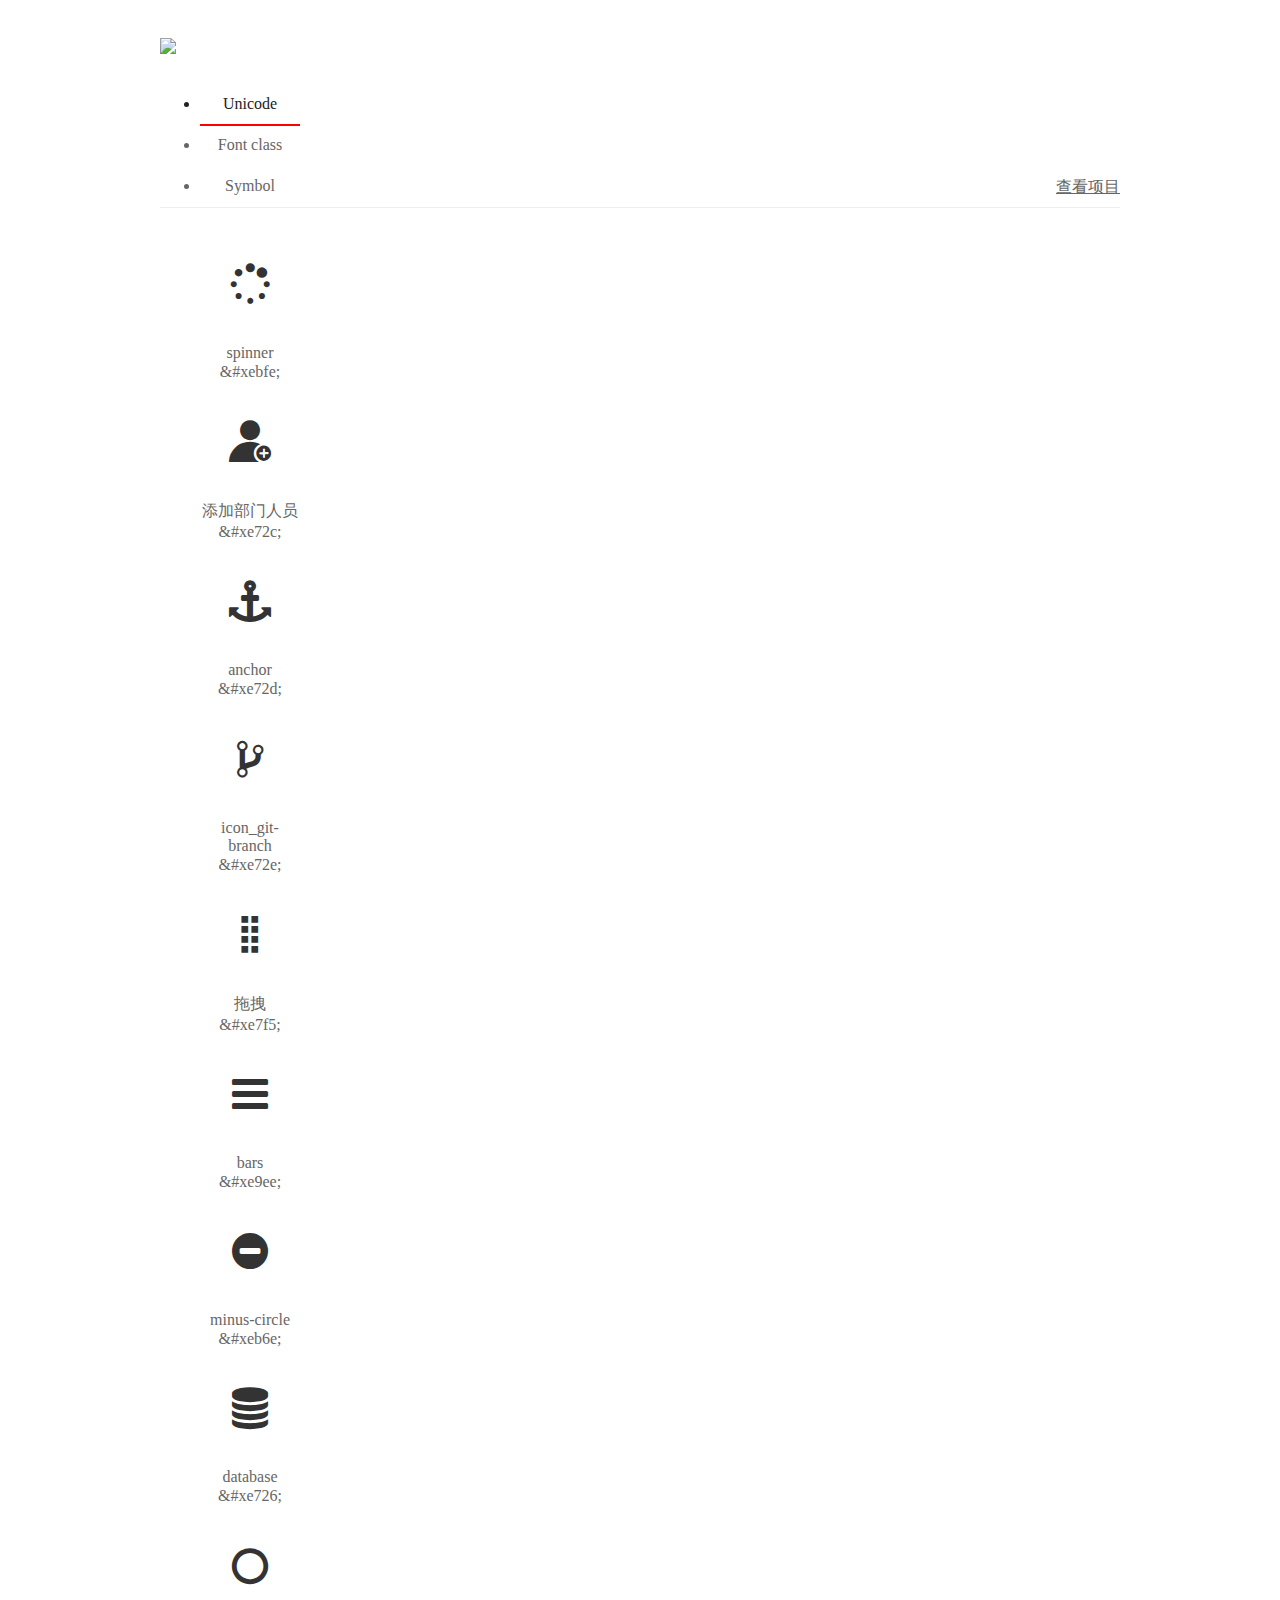
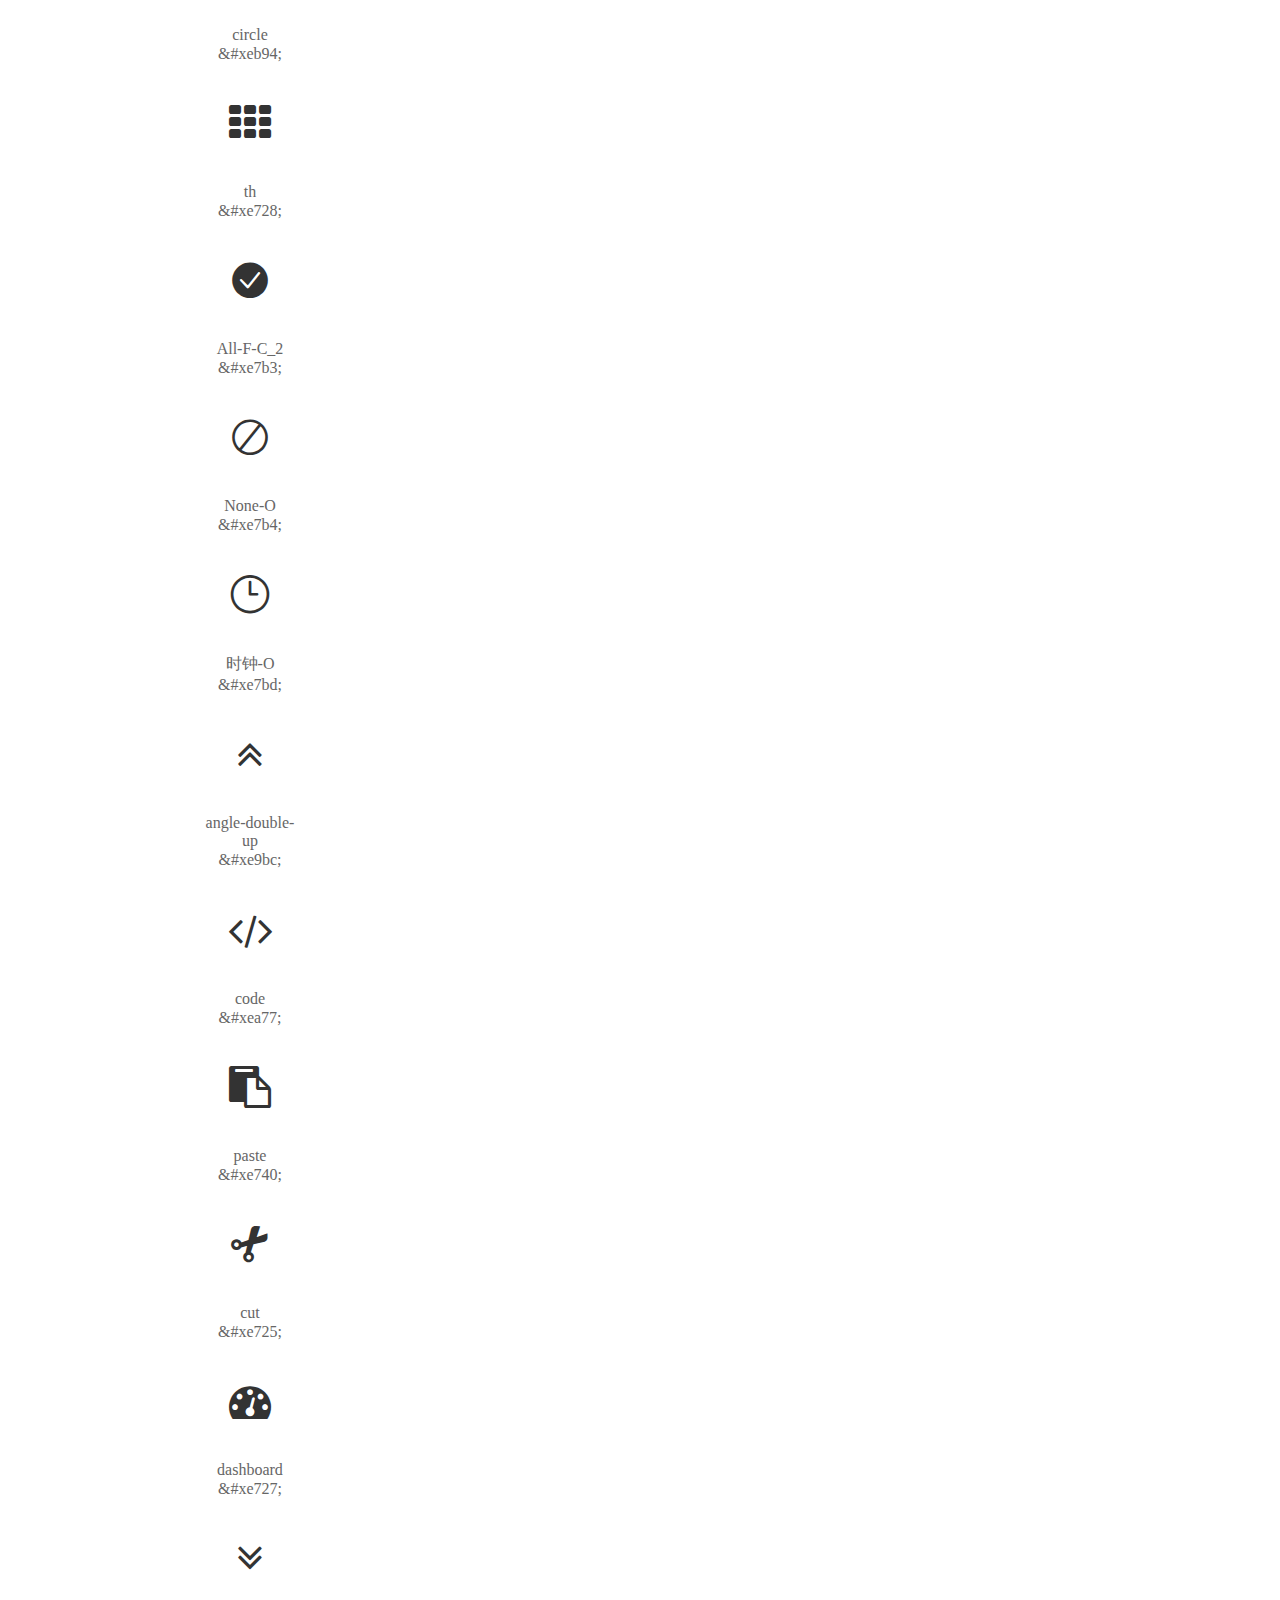
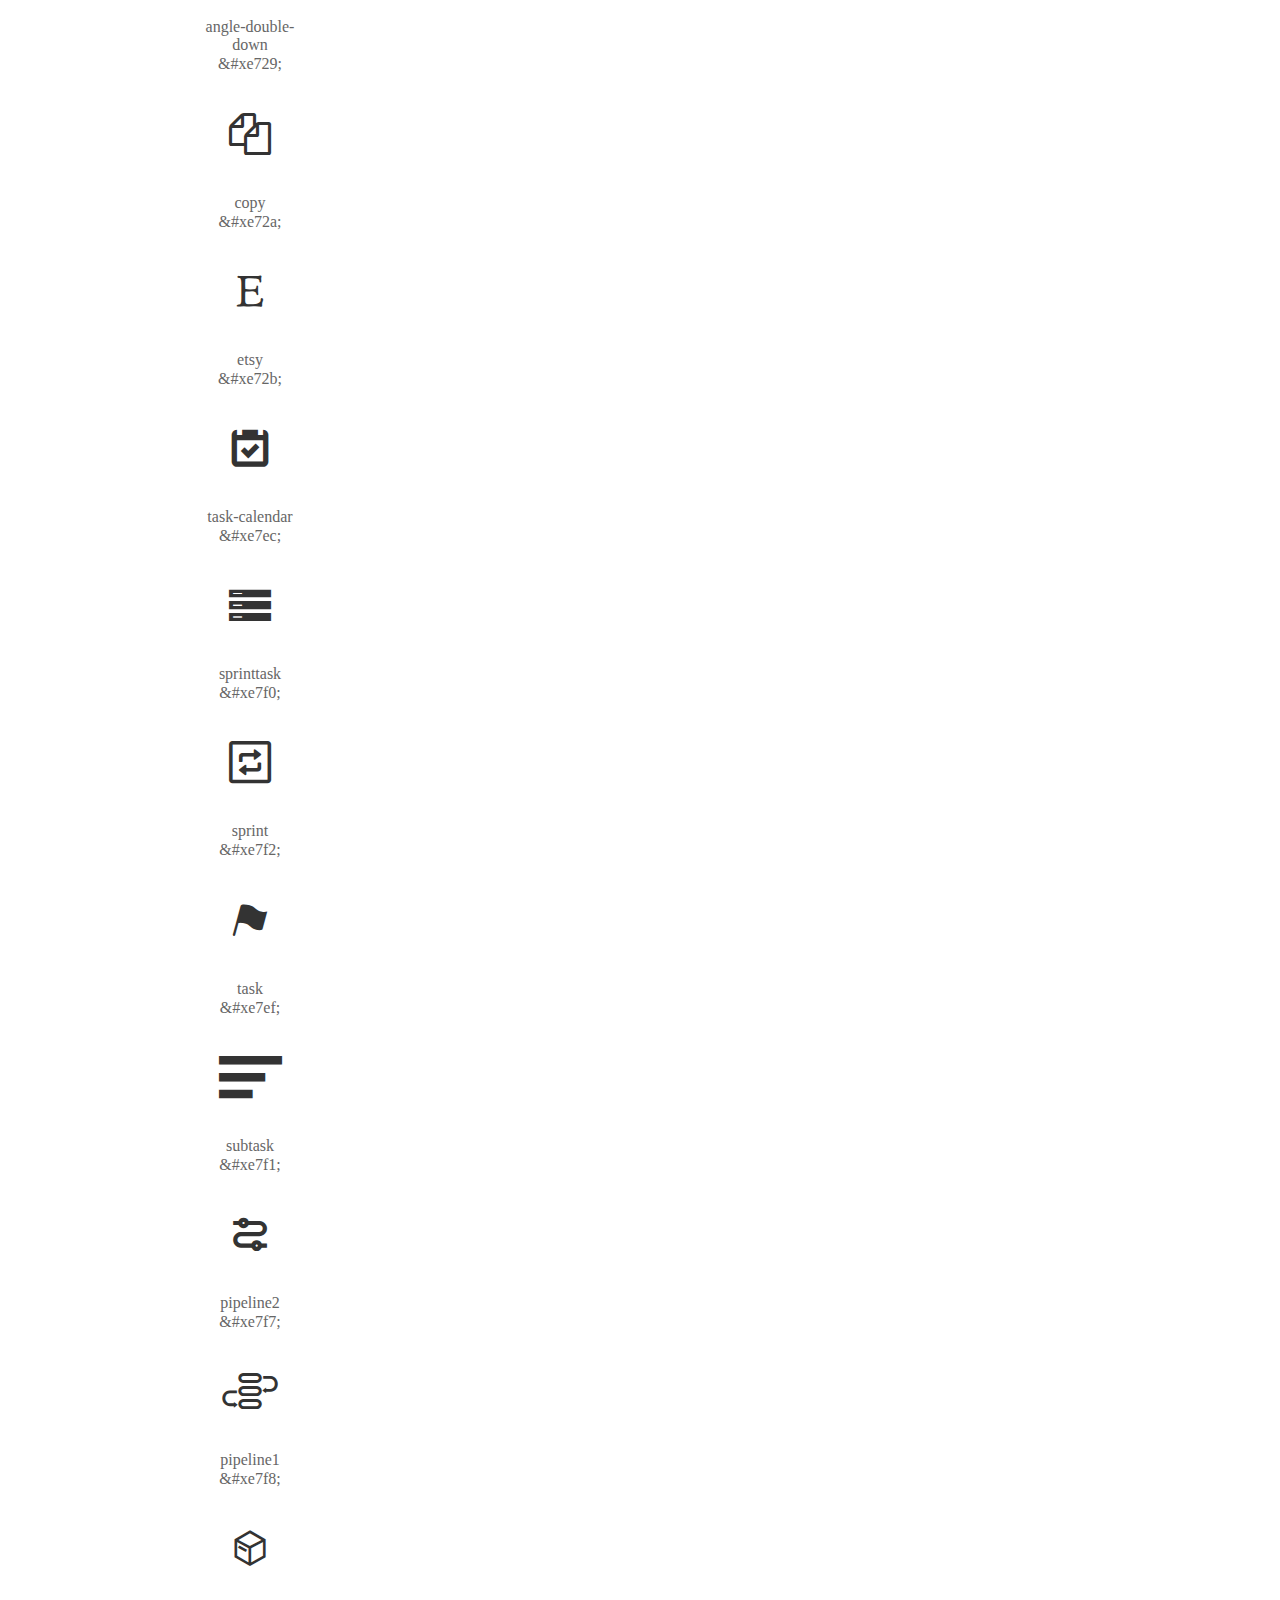
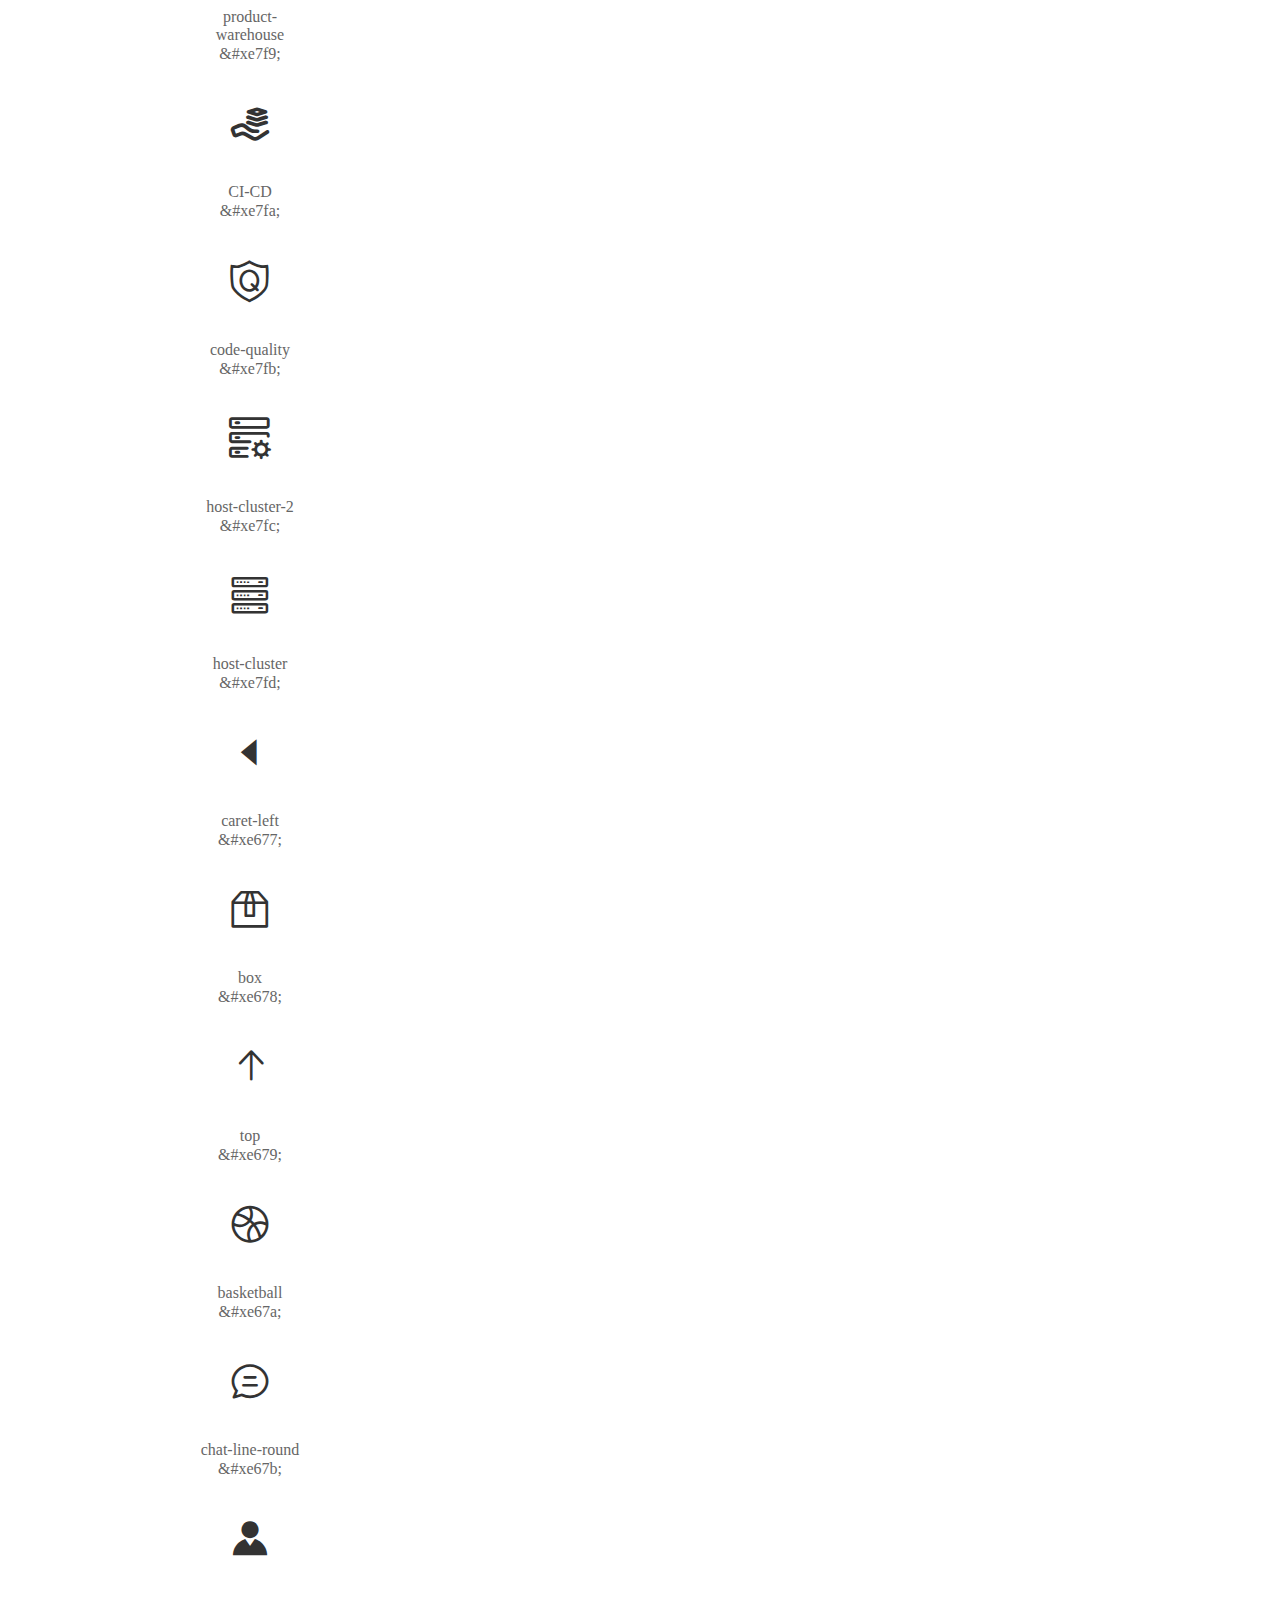
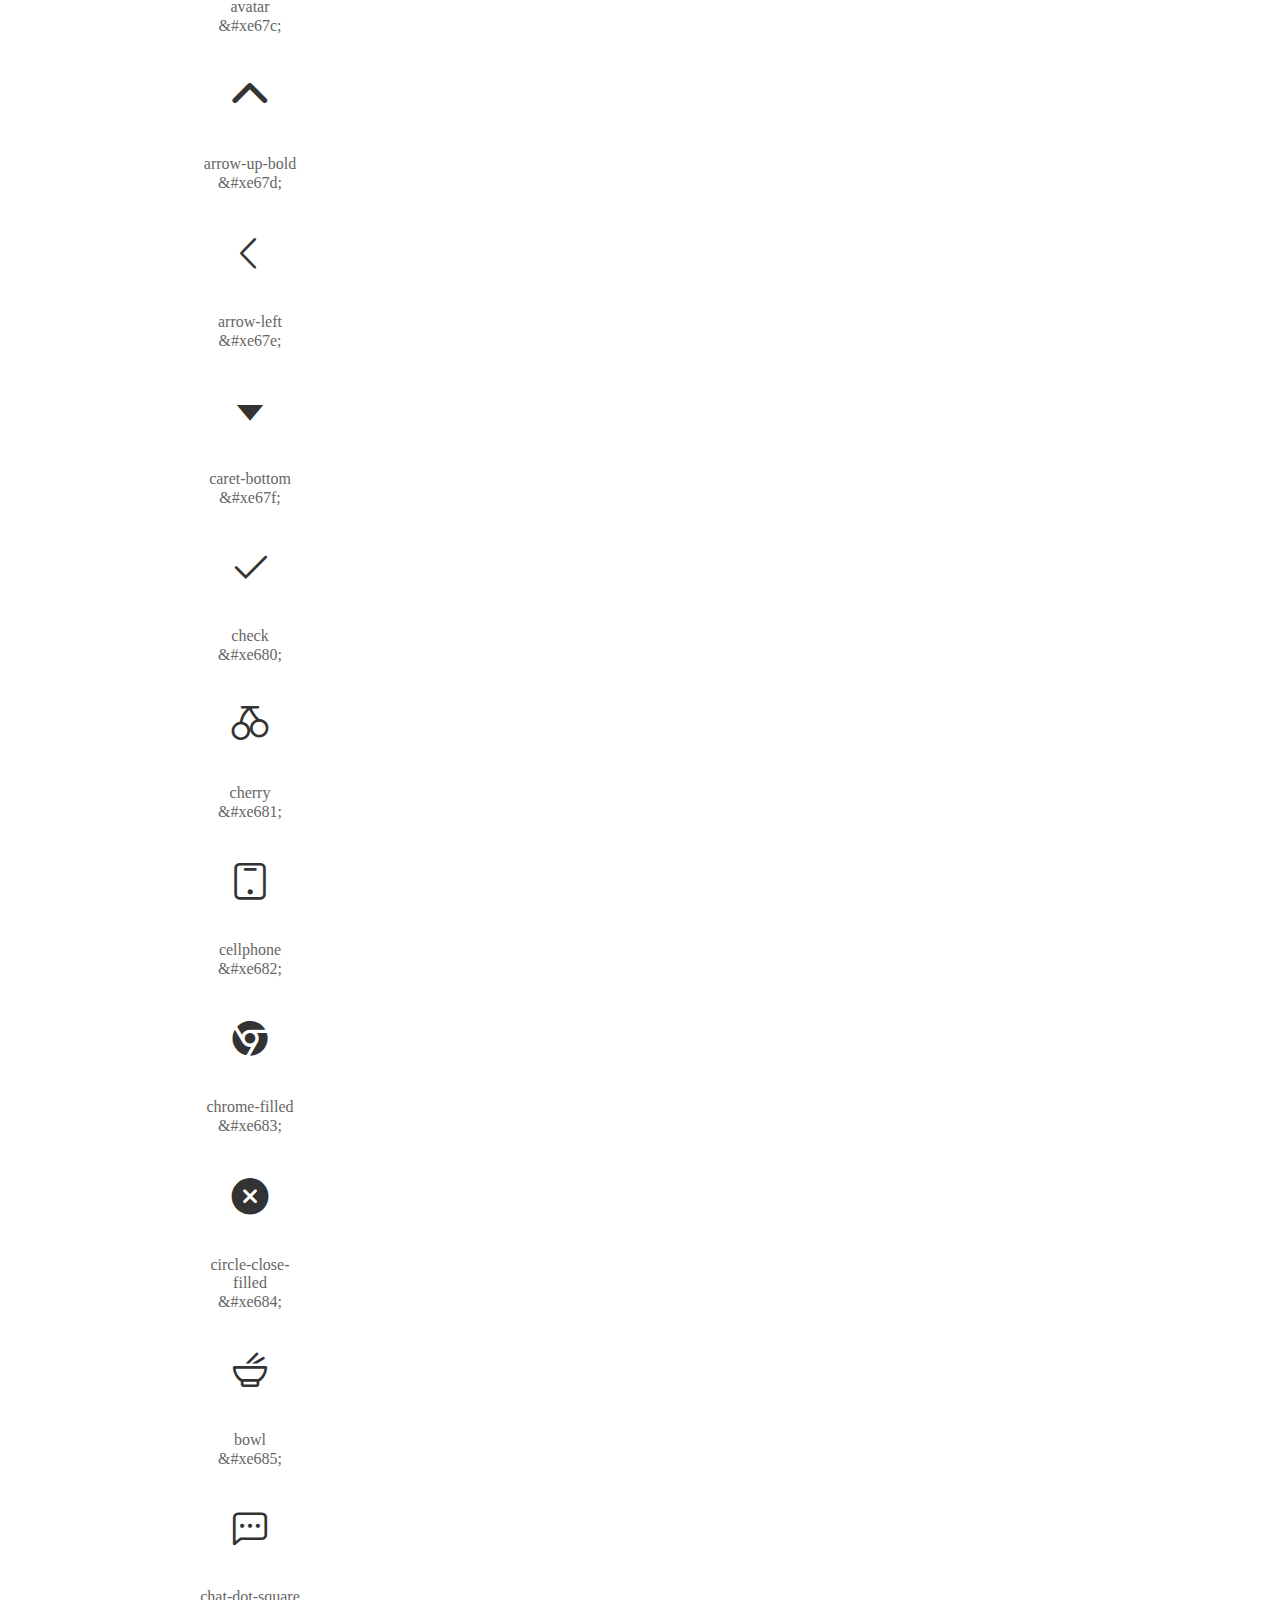
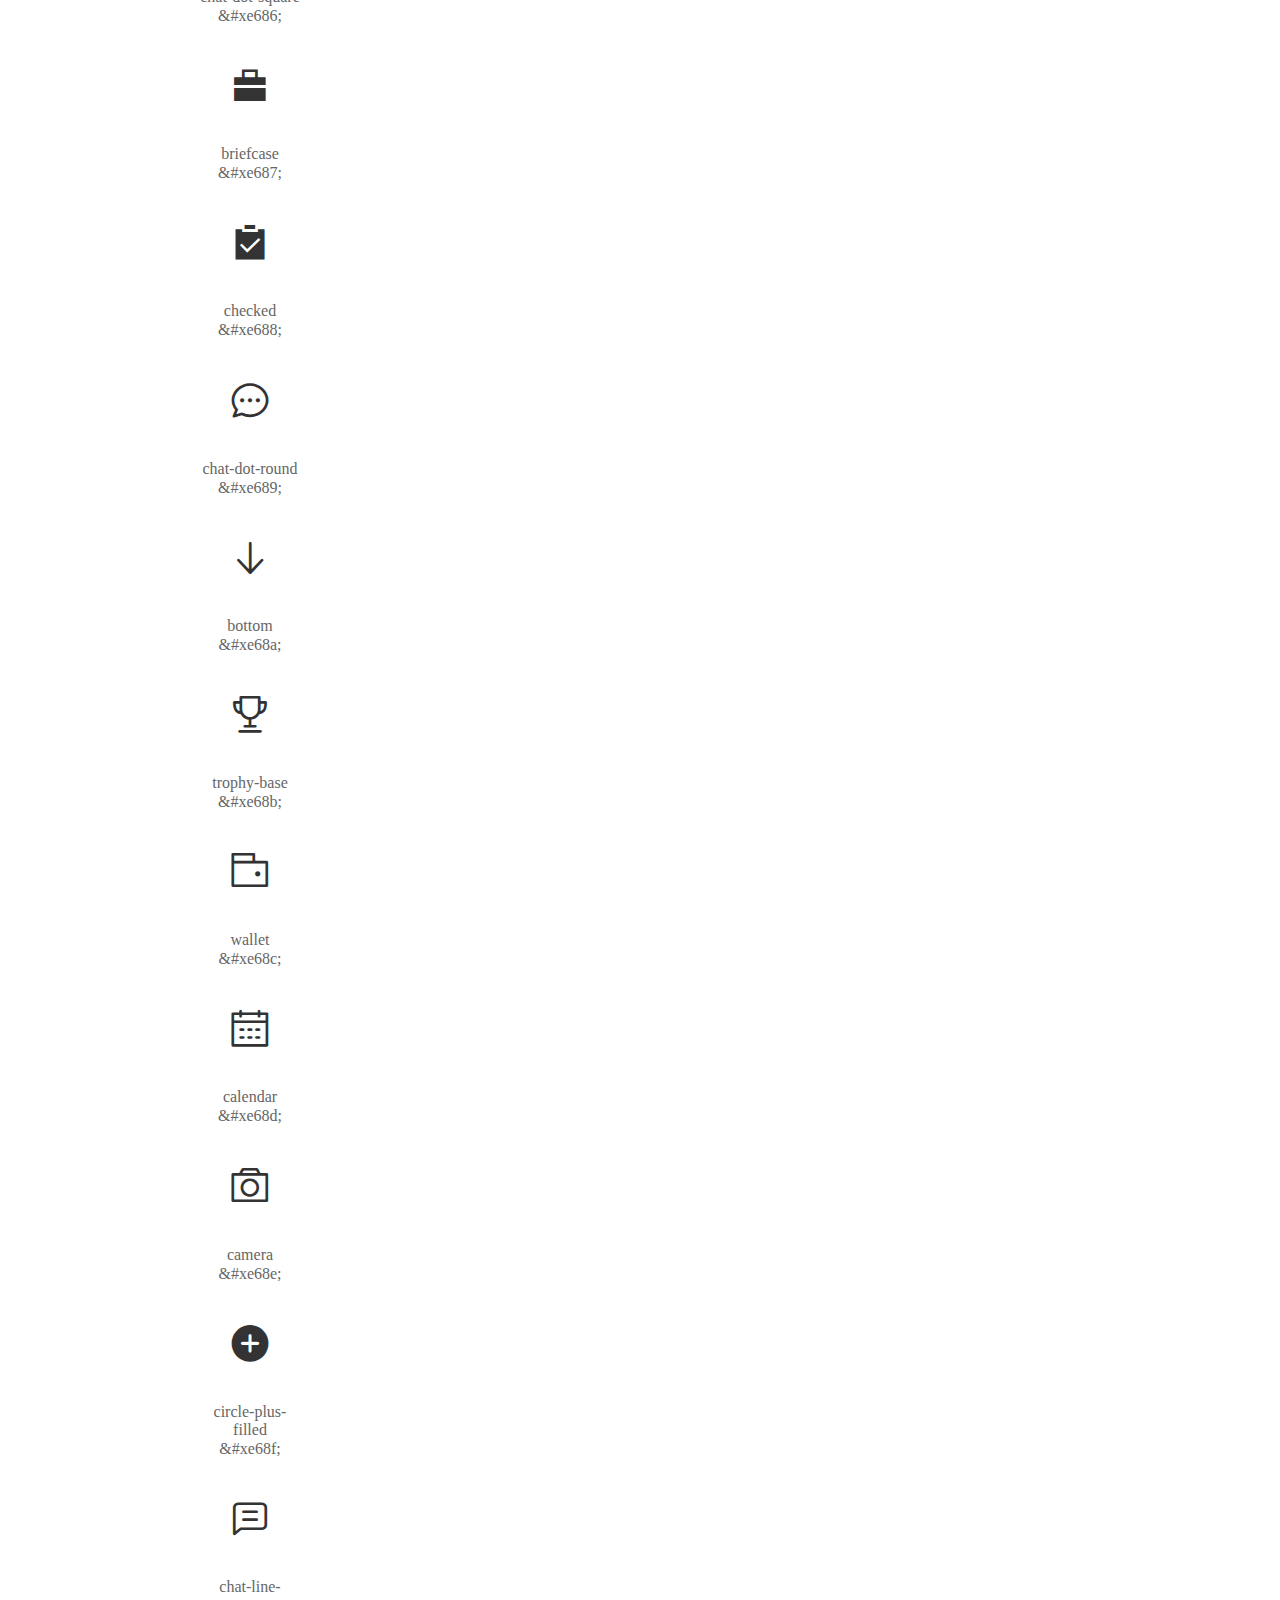
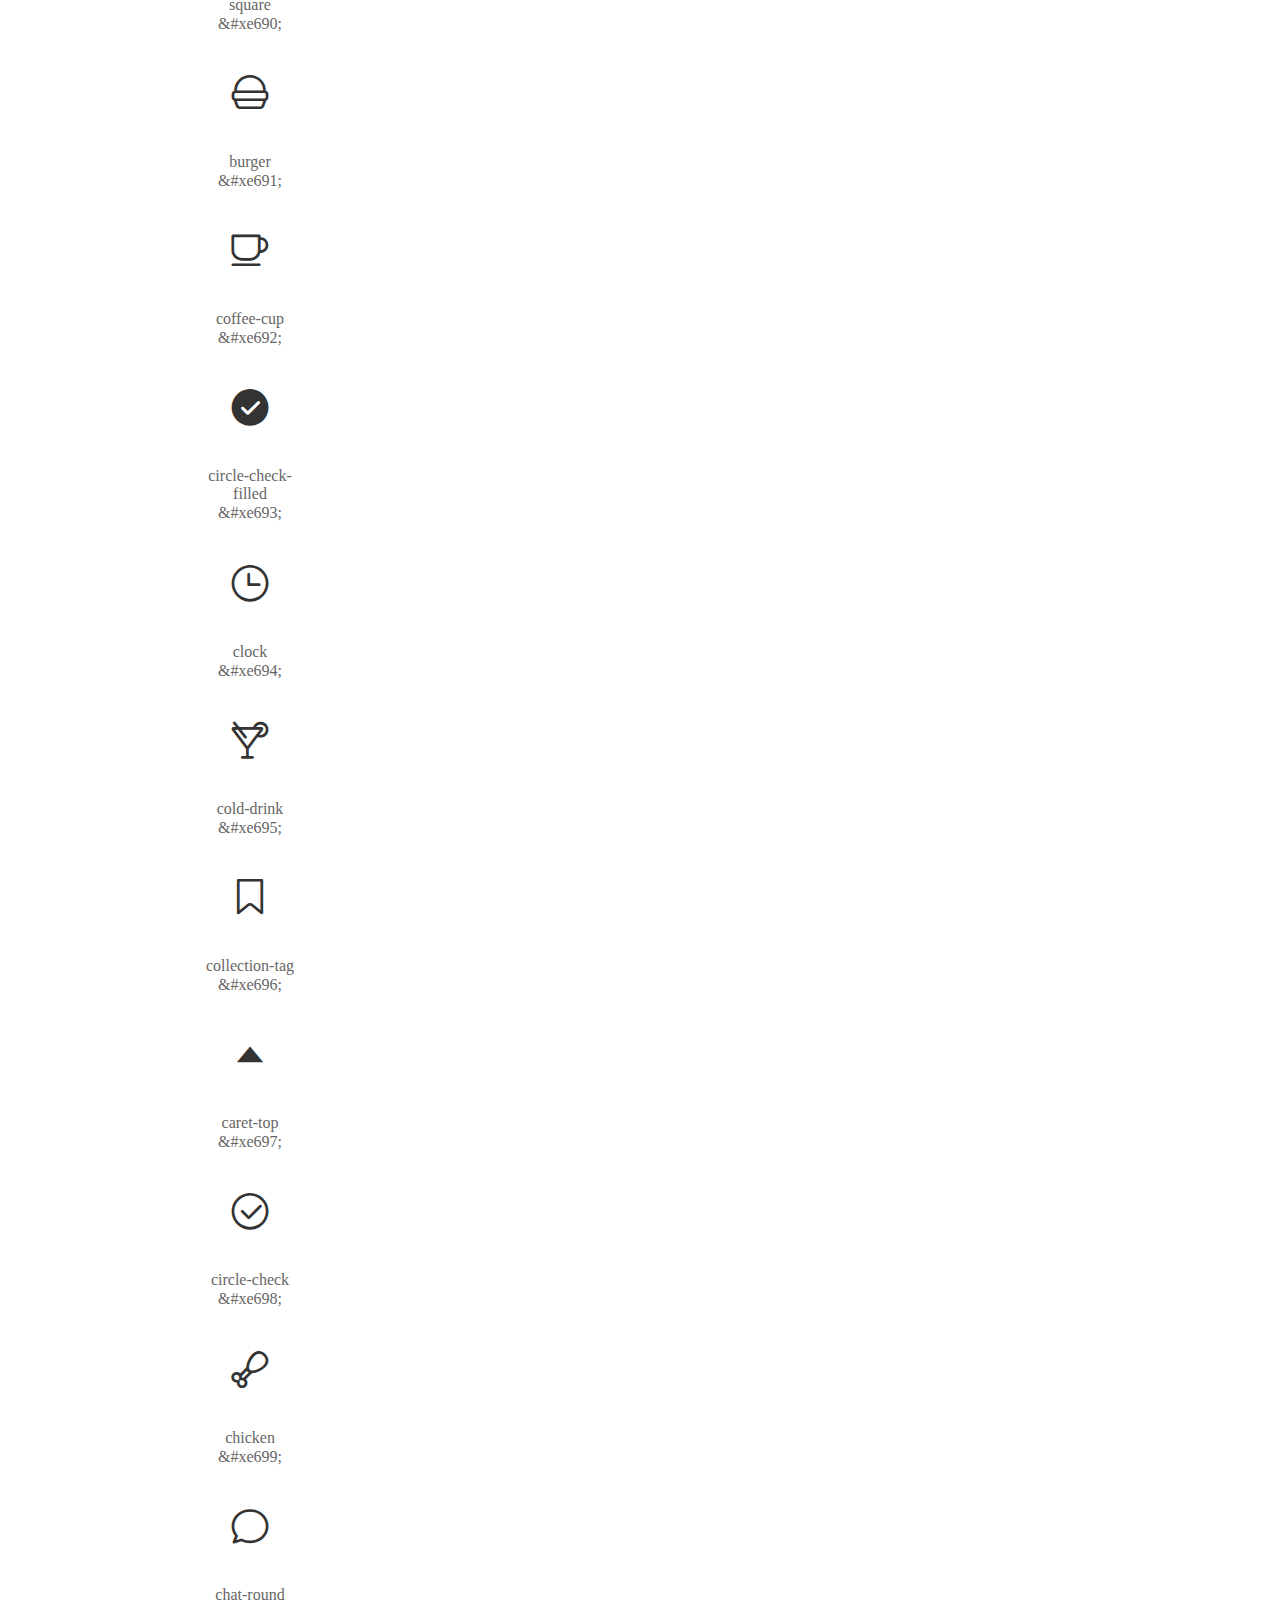
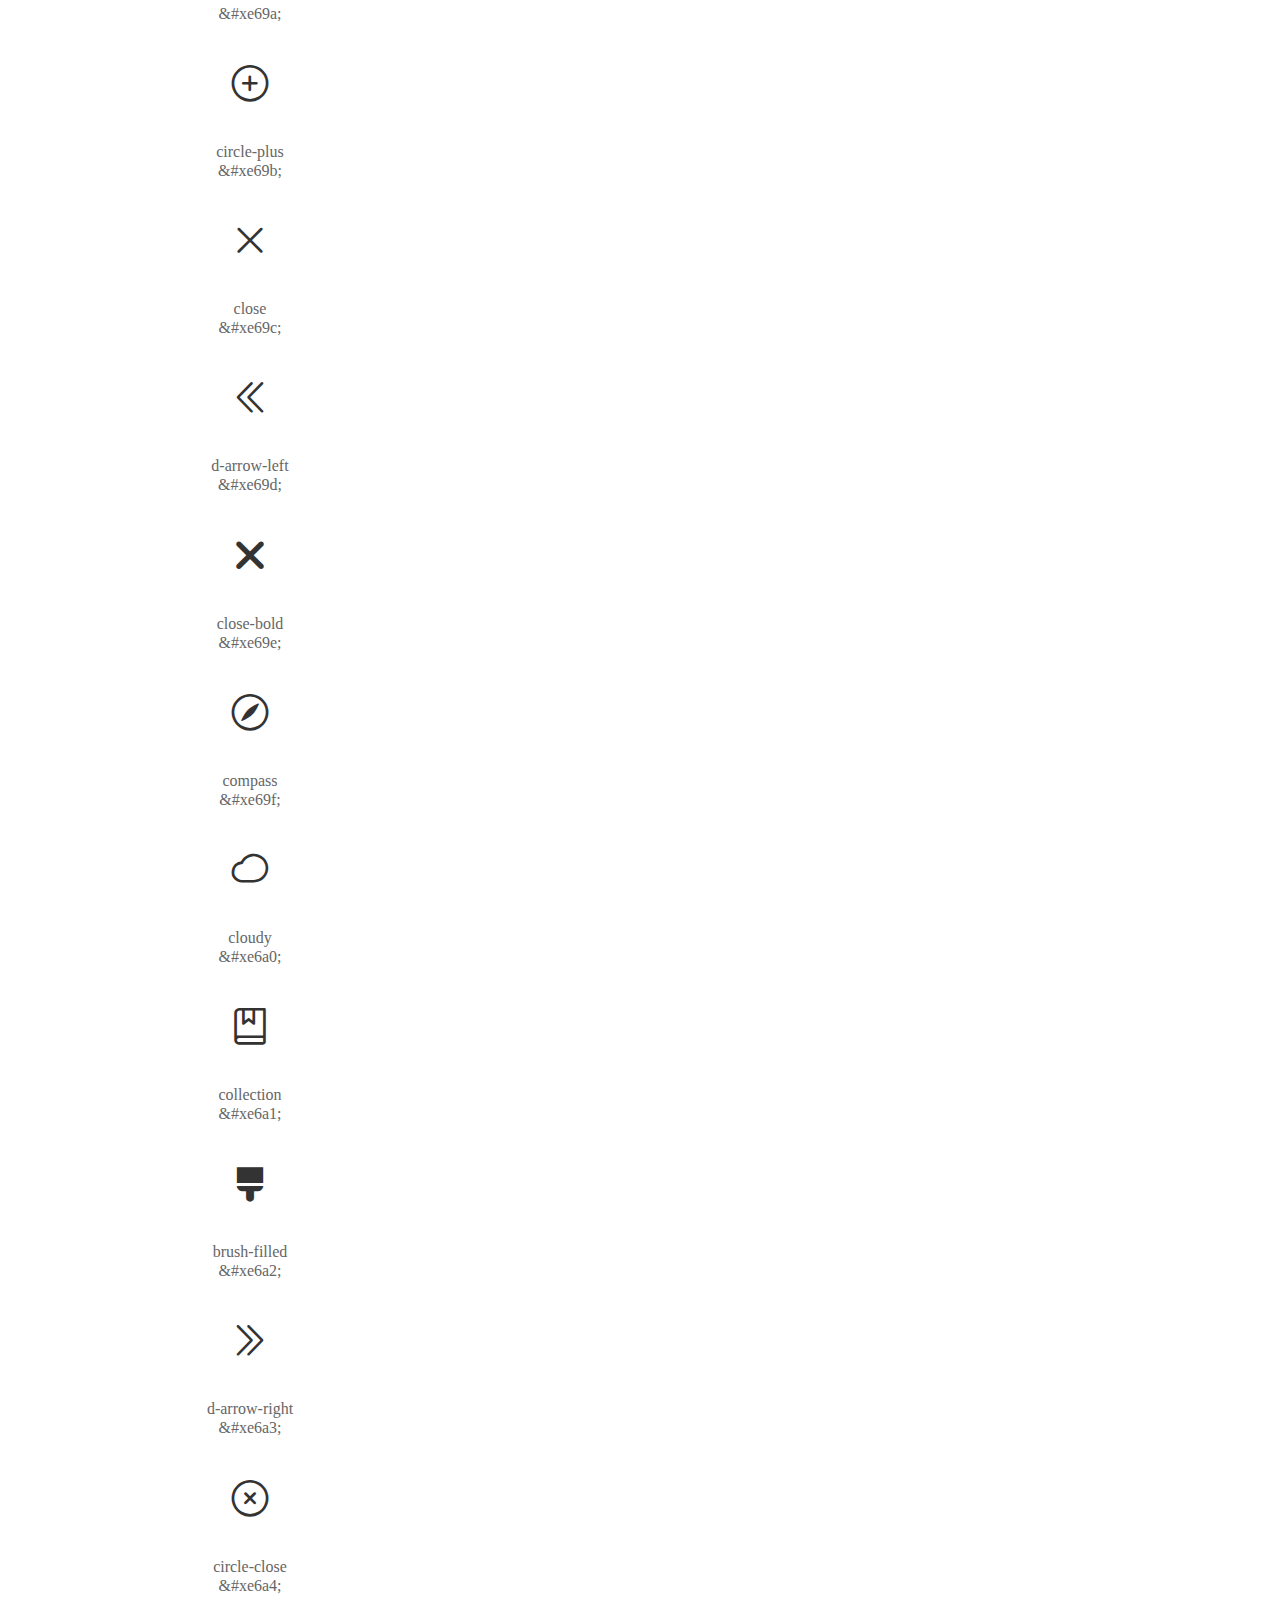
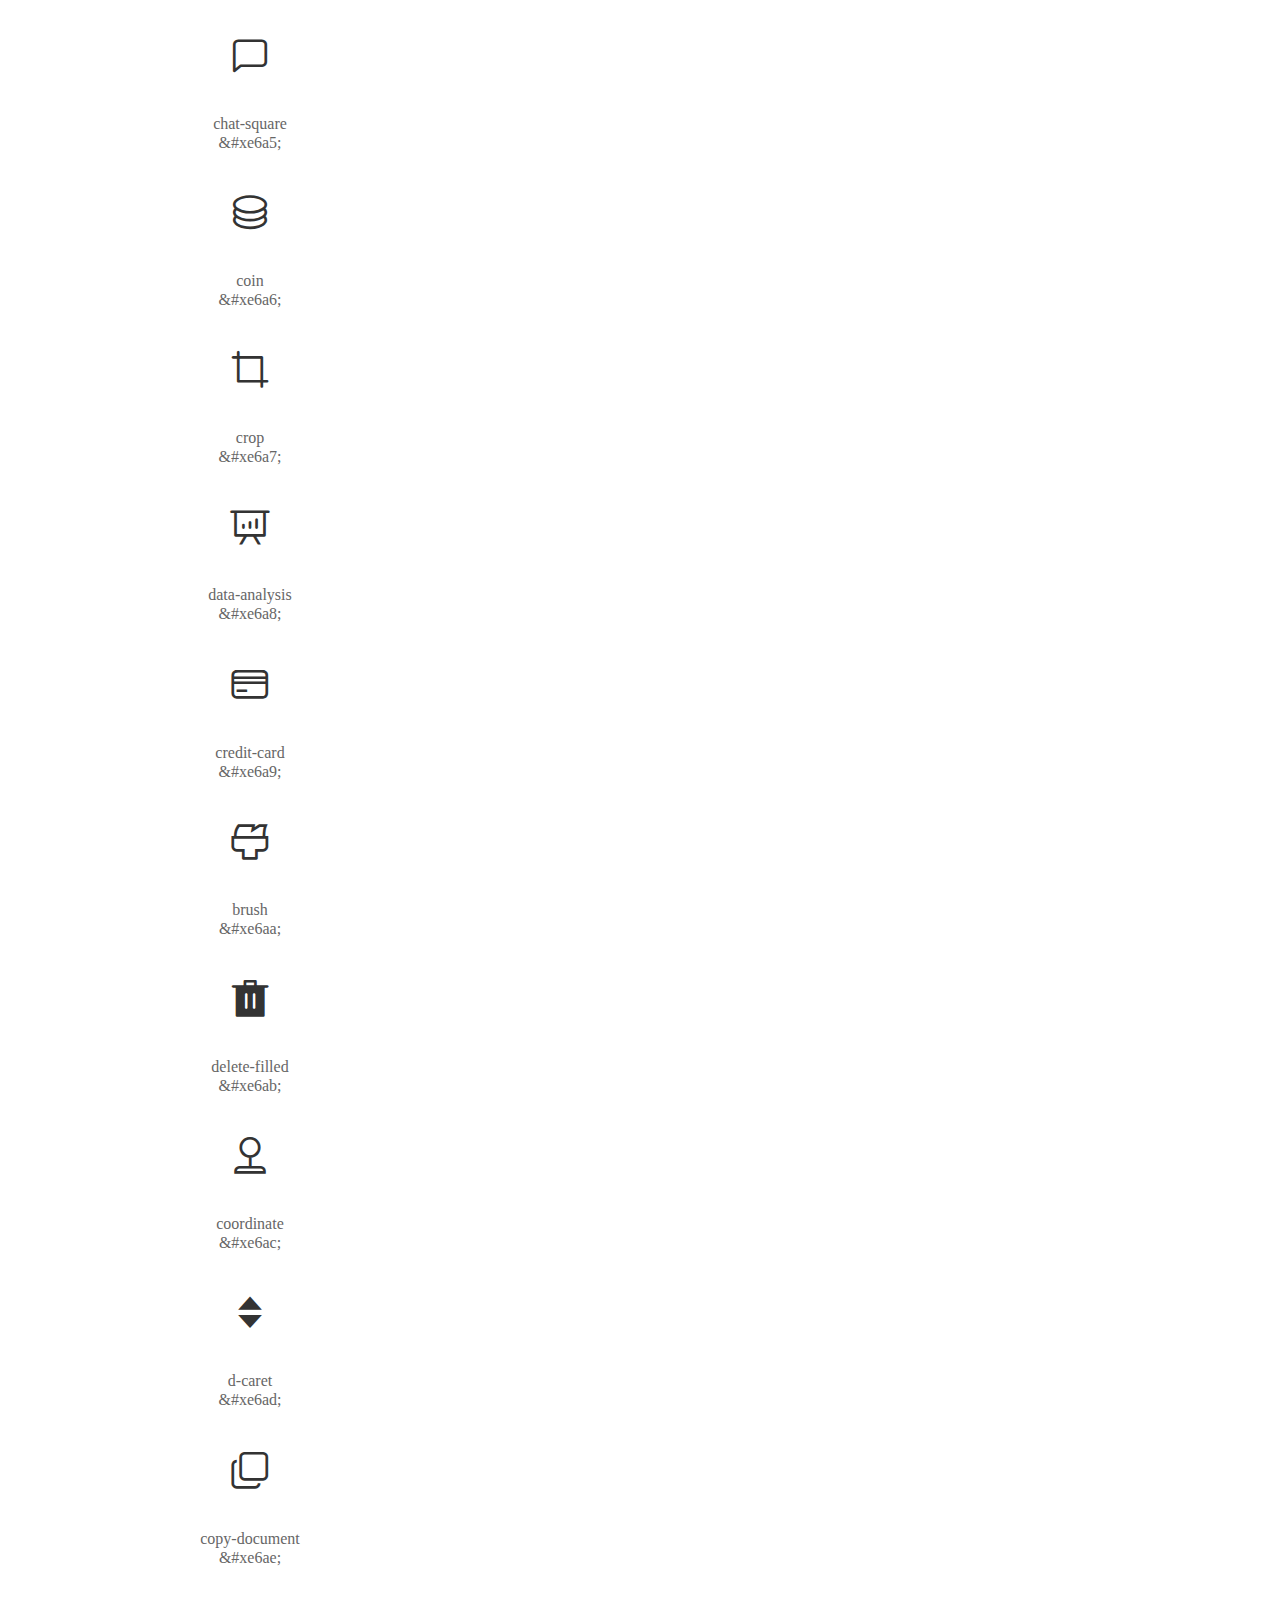
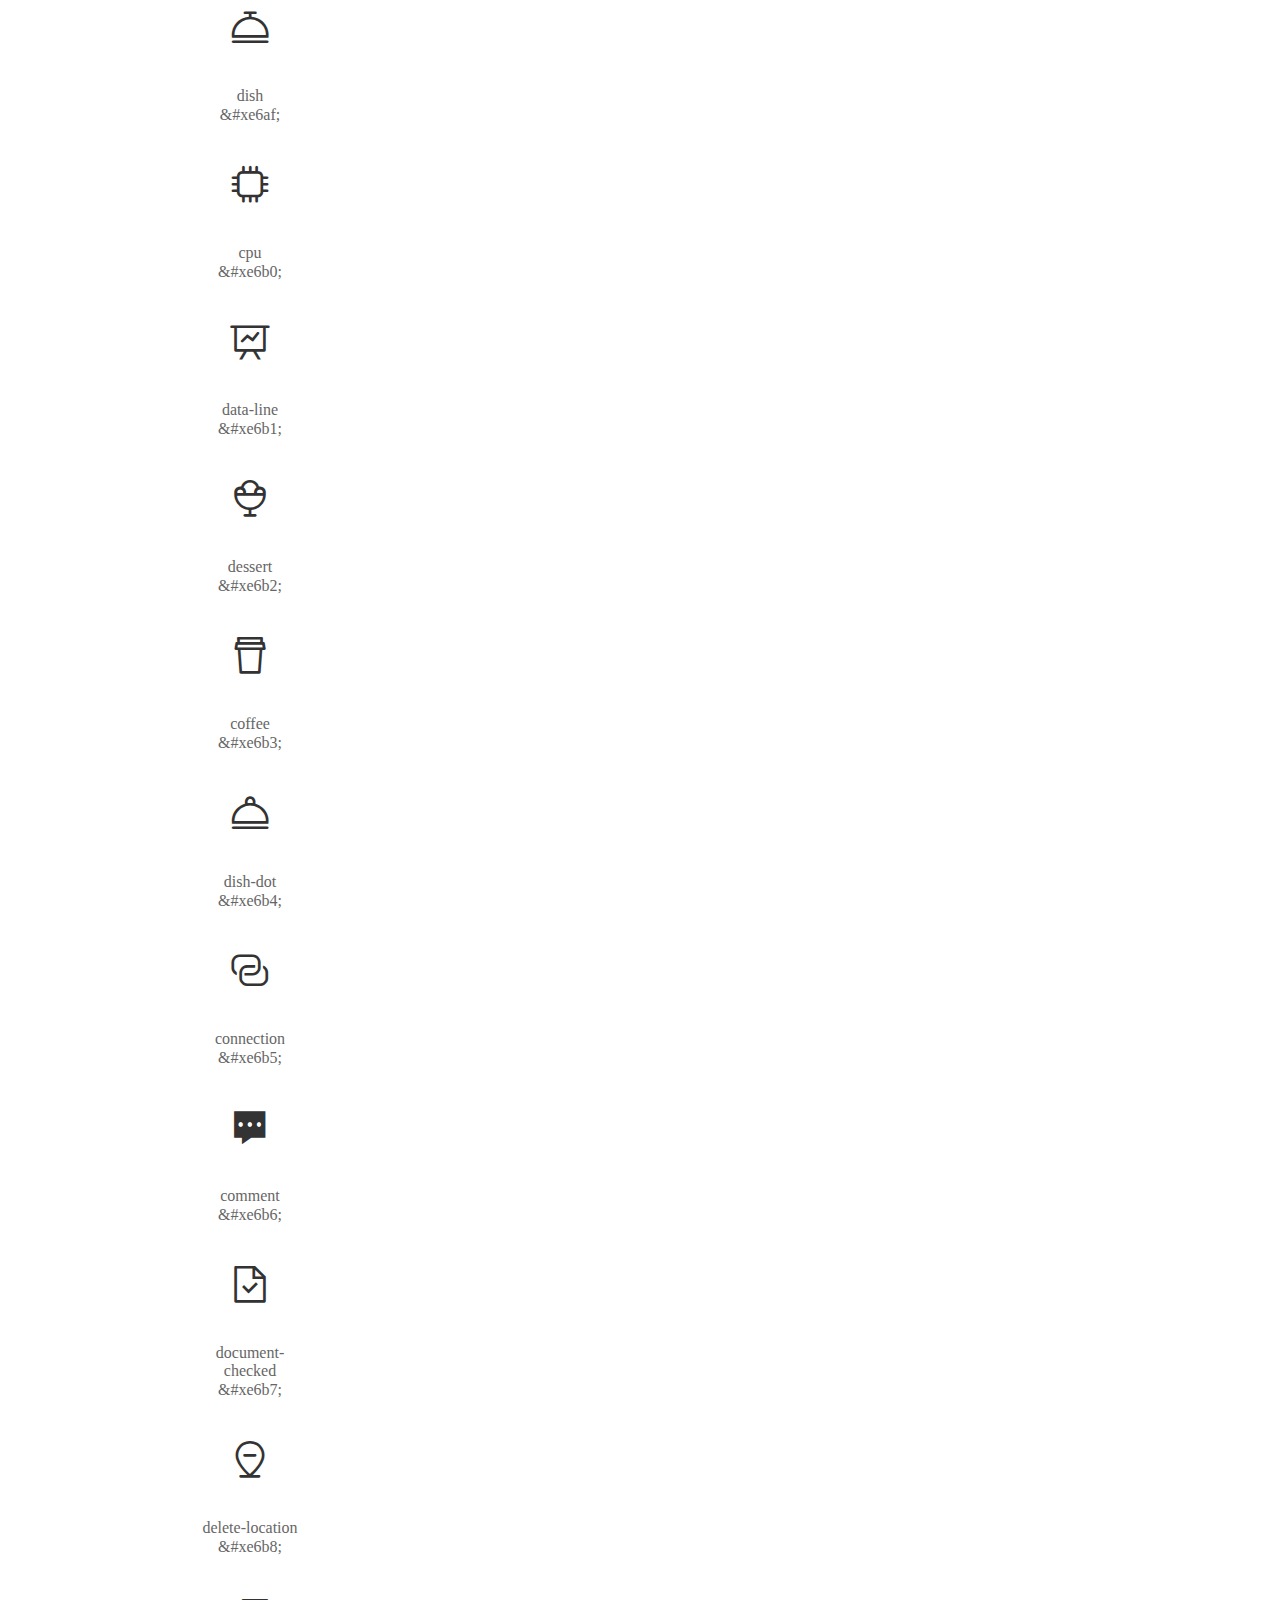
==== commit 53ce9c7d: "更新" ====
--- a/src/demo_index.html
+++ b/src/demo_index.html
@@ -55,6 +55,36 @@
           <ul class="icon_lists dib-box">
           
             <li class="dib">
+              <span class="icon visslmVueIcon">&#xebfe;</span>
+                <div class="name">spinner</div>
+                <div class="code-name">&amp;#xebfe;</div>
+              </li>
+          
+            <li class="dib">
+              <span class="icon visslmVueIcon">&#xe72c;</span>
+                <div class="name">添加部门人员</div>
+                <div class="code-name">&amp;#xe72c;</div>
+              </li>
+          
+            <li class="dib">
+              <span class="icon visslmVueIcon">&#xe72d;</span>
+                <div class="name">anchor</div>
+                <div class="code-name">&amp;#xe72d;</div>
+              </li>
+          
+            <li class="dib">
+              <span class="icon visslmVueIcon">&#xe72e;</span>
+                <div class="name">icon_git-branch</div>
+                <div class="code-name">&amp;#xe72e;</div>
+              </li>
+          
+            <li class="dib">
+              <span class="icon visslmVueIcon">&#xe7f5;</span>
+                <div class="name">拖拽</div>
+                <div class="code-name">&amp;#xe7f5;</div>
+              </li>
+          
+            <li class="dib">
               <span class="icon visslmVueIcon">&#xe9ee;</span>
                 <div class="name">bars</div>
                 <div class="code-name">&amp;#xe9ee;</div>
@@ -1998,10 +2028,10 @@
 <pre><code class="language-css"
 >@font-face {
   font-family: 'visslmVueIcon';
-  src: url('iconfont.woff2?t=1679568352583') format('woff2'),
-       url('iconfont.woff?t=1679568352583') format('woff'),
-       url('iconfont.ttf?t=1679568352583') format('truetype'),
-       url('iconfont.svg?t=1679568352583#visslmVueIcon') format('svg');
+  src: url('iconfont.woff2?t=1679627372338') format('woff2'),
+       url('iconfont.woff?t=1679627372338') format('woff'),
+       url('iconfont.ttf?t=1679627372338') format('truetype'),
+       url('iconfont.svg?t=1679627372338#visslmVueIcon') format('svg');
 }
 </code></pre>
           <h3 id="-iconfont-">第二步：定义使用 iconfont 的样式</h3>
@@ -2026,6 +2056,51 @@
       </div>
       <div class="content font-class">
         <ul class="icon_lists dib-box">
+          
+          <li class="dib">
+            <span class="icon visslmVueIcon visslmIcon-spinner"></span>
+            <div class="name">
+              spinner
+            </div>
+            <div class="code-name">.visslmIcon-spinner
+            </div>
+          </li>
+          
+          <li class="dib">
+            <span class="icon visslmVueIcon visslmIcon-add-person"></span>
+            <div class="name">
+              添加部门人员
+            </div>
+            <div class="code-name">.visslmIcon-add-person
+            </div>
+          </li>
+          
+          <li class="dib">
+            <span class="icon visslmVueIcon visslmIcon-anchor"></span>
+            <div class="name">
+              anchor
+            </div>
+            <div class="code-name">.visslmIcon-anchor
+            </div>
+          </li>
+          
+          <li class="dib">
+            <span class="icon visslmVueIcon visslmIcon-branch"></span>
+            <div class="name">
+              icon_git-branch
+            </div>
+            <div class="code-name">.visslmIcon-branch
+            </div>
+          </li>
+          
+          <li class="dib">
+            <span class="icon visslmVueIcon visslmIcon-dragger-four"></span>
+            <div class="name">
+              拖拽
+            </div>
+            <div class="code-name">.visslmIcon-dragger-four
+            </div>
+          </li>
           
           <li class="dib">
             <span class="icon visslmVueIcon visslmIcon-bars"></span>
@@ -4942,6 +5017,46 @@
       </div>
       <div class="content symbol">
           <ul class="icon_lists dib-box">
+          
+            <li class="dib">
+                <svg class="icon svg-icon" aria-hidden="true">
+                  <use xlink:href="#visslmIcon-spinner"></use>
+                </svg>
+                <div class="name">spinner</div>
+                <div class="code-name">#visslmIcon-spinner</div>
+            </li>
+          
+            <li class="dib">
+                <svg class="icon svg-icon" aria-hidden="true">
+                  <use xlink:href="#visslmIcon-add-person"></use>
+                </svg>
+                <div class="name">添加部门人员</div>
+                <div class="code-name">#visslmIcon-add-person</div>
+            </li>
+          
+            <li class="dib">
+                <svg class="icon svg-icon" aria-hidden="true">
+                  <use xlink:href="#visslmIcon-anchor"></use>
+                </svg>
+                <div class="name">anchor</div>
+                <div class="code-name">#visslmIcon-anchor</div>
+            </li>
+          
+            <li class="dib">
+                <svg class="icon svg-icon" aria-hidden="true">
+                  <use xlink:href="#visslmIcon-branch"></use>
+                </svg>
+                <div class="name">icon_git-branch</div>
+                <div class="code-name">#visslmIcon-branch</div>
+            </li>
+          
+            <li class="dib">
+                <svg class="icon svg-icon" aria-hidden="true">
+                  <use xlink:href="#visslmIcon-dragger-four"></use>
+                </svg>
+                <div class="name">拖拽</div>
+                <div class="code-name">#visslmIcon-dragger-four</div>
+            </li>
           
             <li class="dib">
                 <svg class="icon svg-icon" aria-hidden="true">
--- a/src/iconfont.css
+++ b/src/iconfont.css
@@ -1,9 +1,9 @@
 @font-face {
   font-family: "visslmVueIcon"; /* Project id 3949346 */
-  src: url('iconfont.woff2?t=1679568352583') format('woff2'),
-       url('iconfont.woff?t=1679568352583') format('woff'),
-       url('iconfont.ttf?t=1679568352583') format('truetype'),
-       url('iconfont.svg?t=1679568352583#visslmVueIcon') format('svg');
+  src: url('iconfont.woff2?t=1679627372338') format('woff2'),
+       url('iconfont.woff?t=1679627372338') format('woff'),
+       url('iconfont.ttf?t=1679627372338') format('truetype'),
+       url('iconfont.svg?t=1679627372338#visslmVueIcon') format('svg');
 }
 
 .visslmVueIcon {
@@ -14,6 +14,26 @@
   -moz-osx-font-smoothing: grayscale;
 }
 
+.visslmIcon-spinner:before {
+  content: "\ebfe";
+}
+
+.visslmIcon-add-person:before {
+  content: "\e72c";
+}
+
+.visslmIcon-anchor:before {
+  content: "\e72d";
+}
+
+.visslmIcon-branch:before {
+  content: "\e72e";
+}
+
+.visslmIcon-dragger-four:before {
+  content: "\e7f5";
+}
+
 .visslmIcon-bars:before {
   content: "\e9ee";
 }
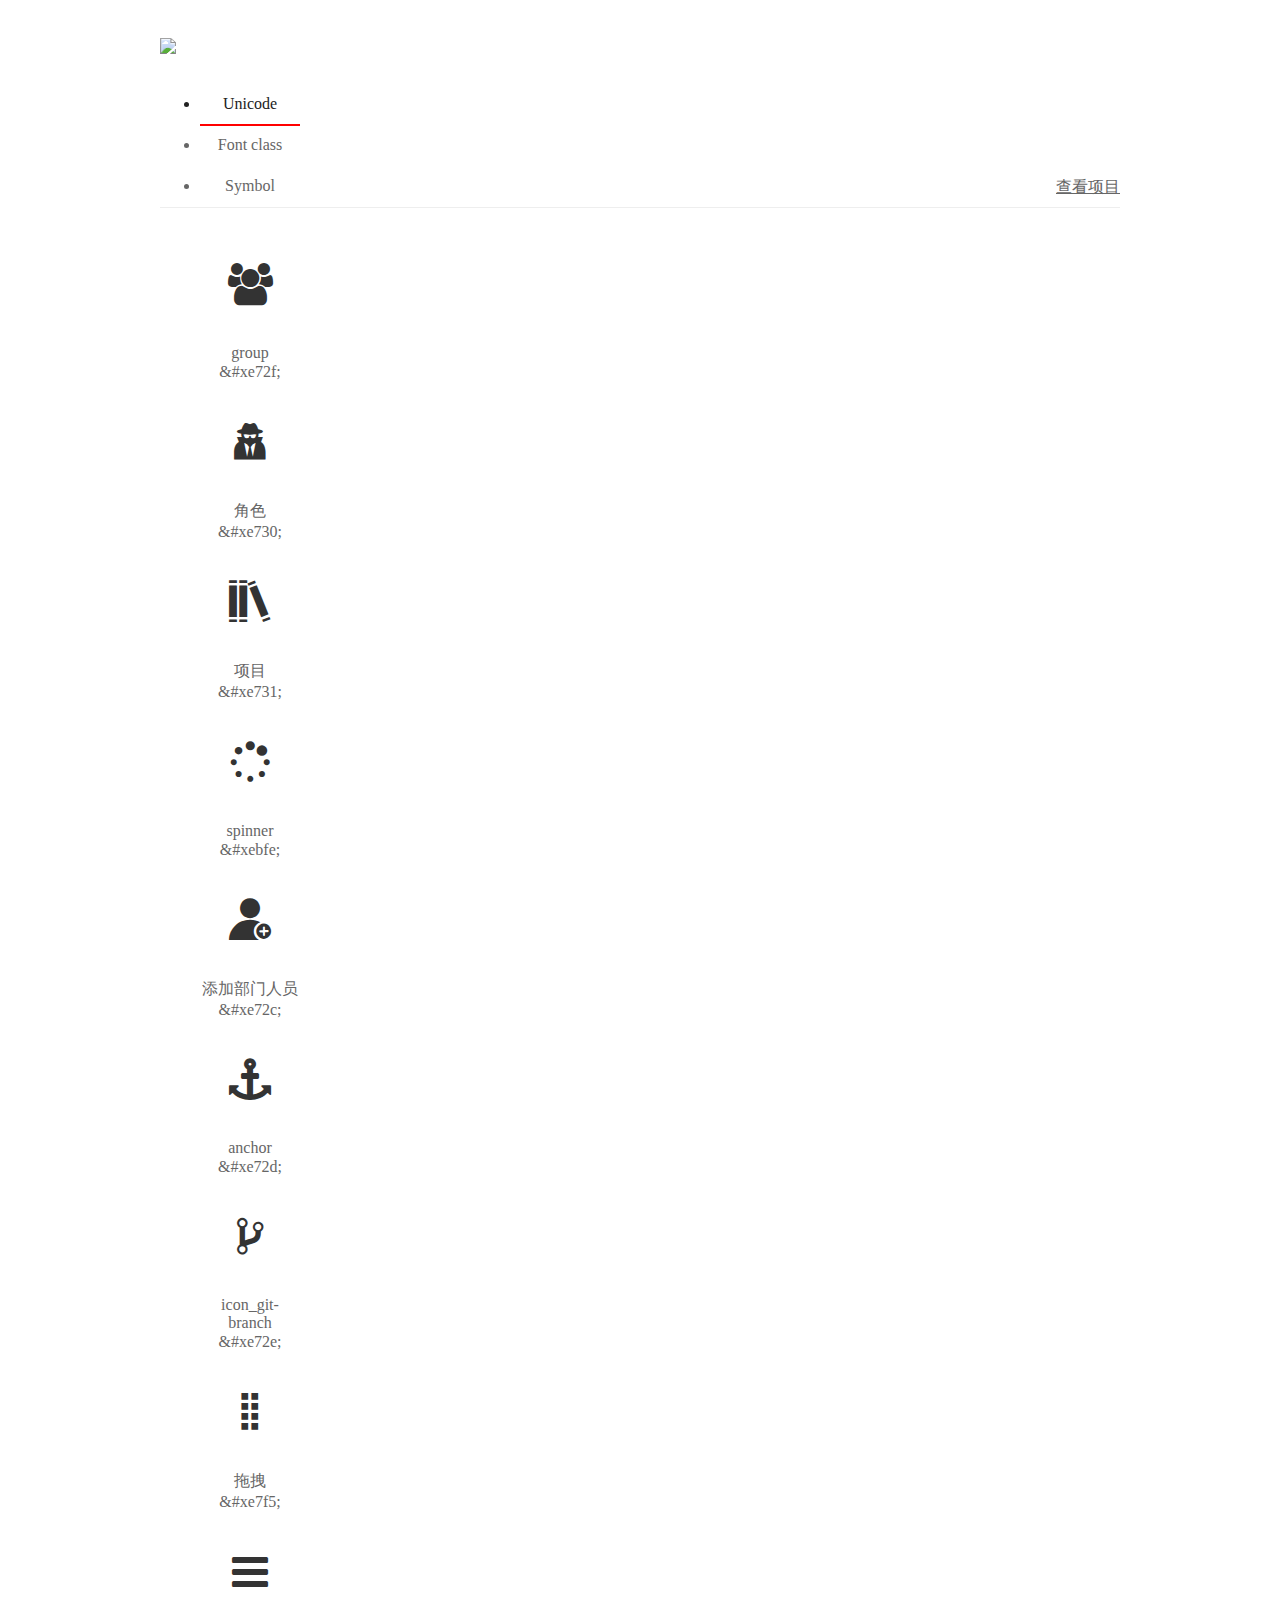
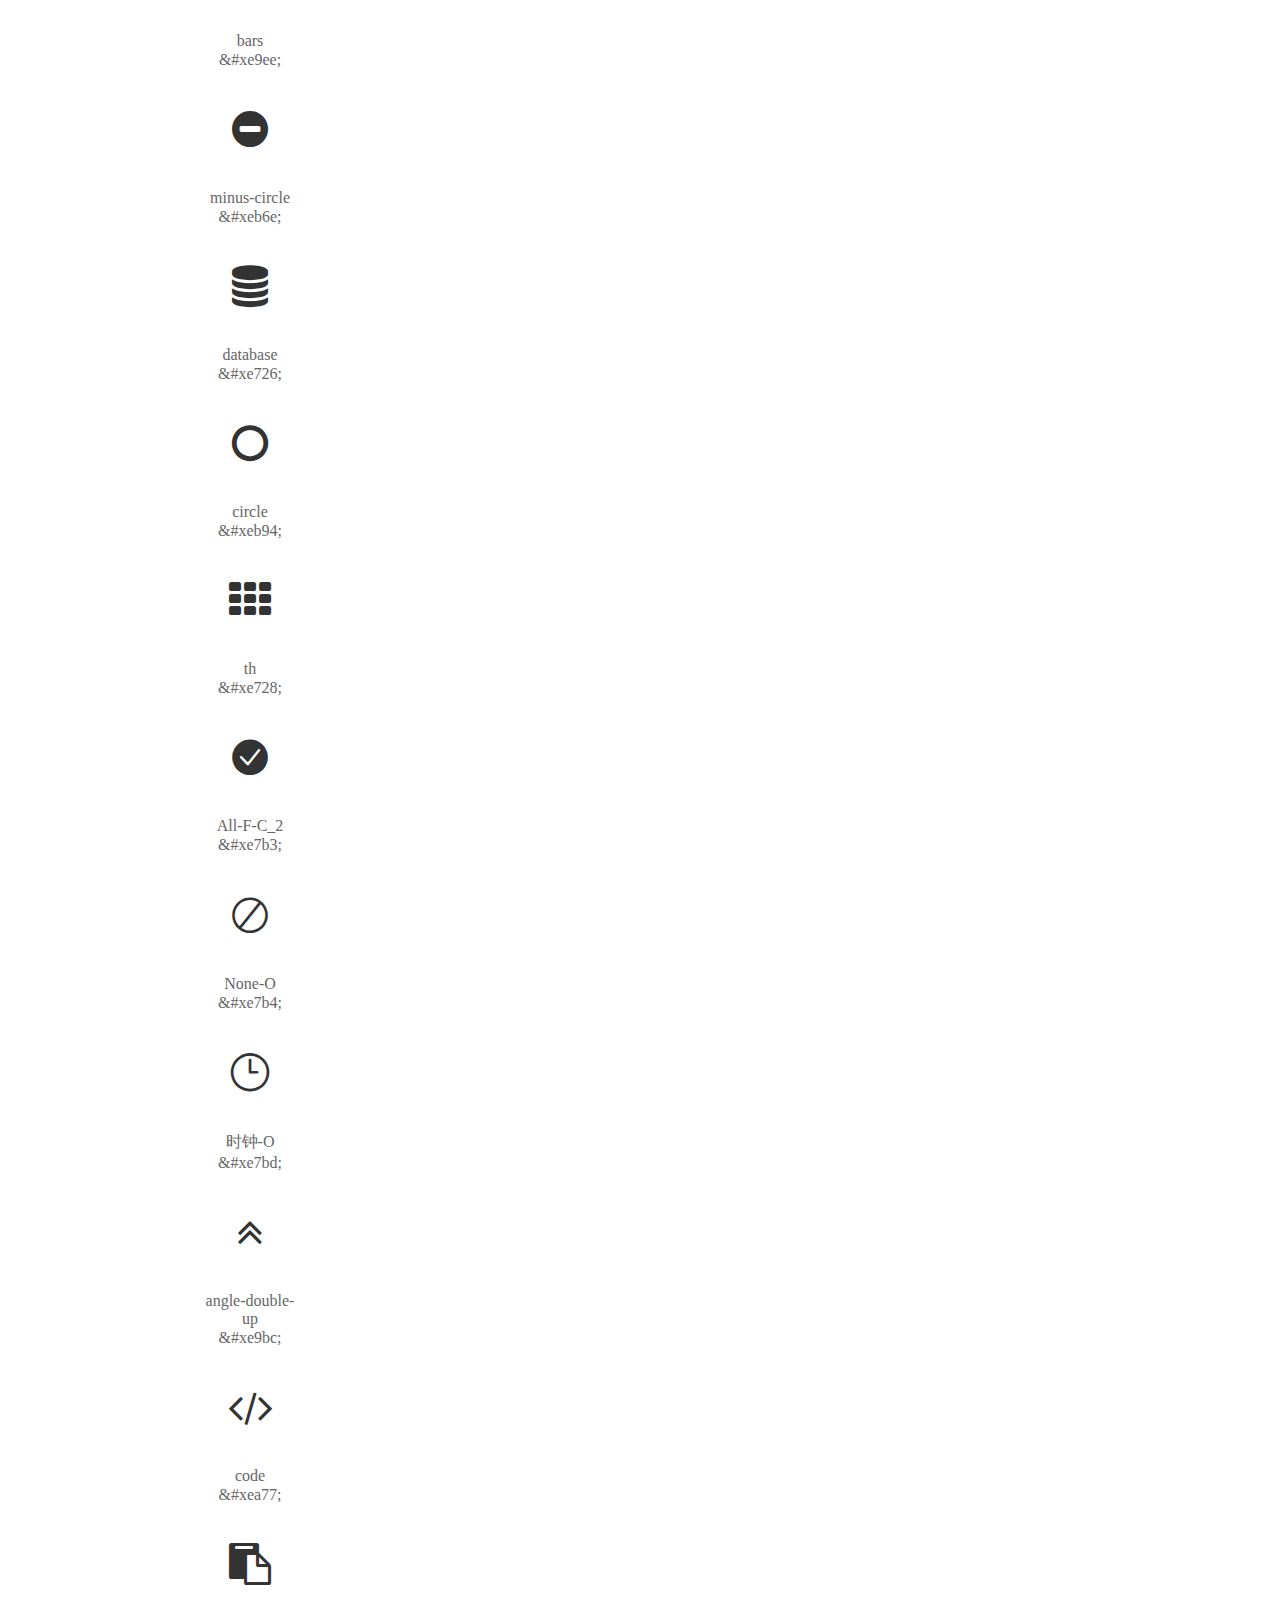
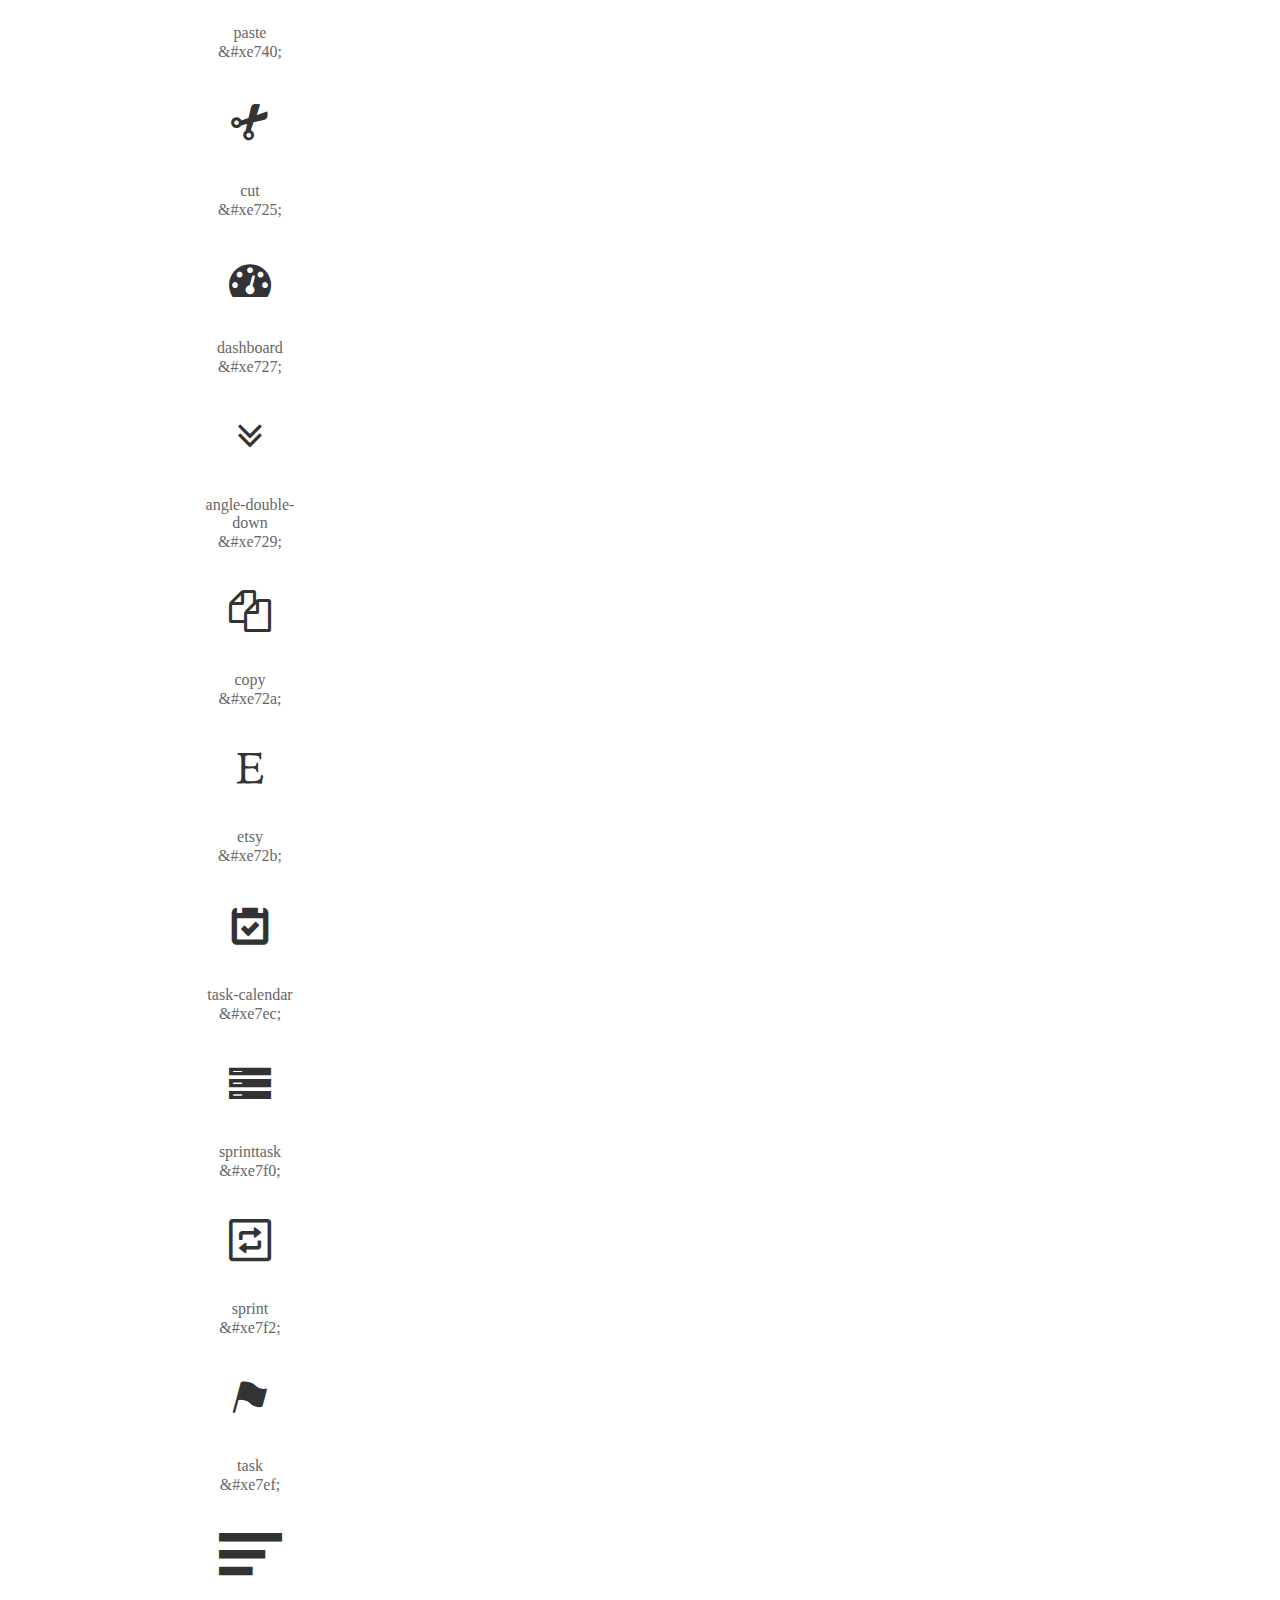
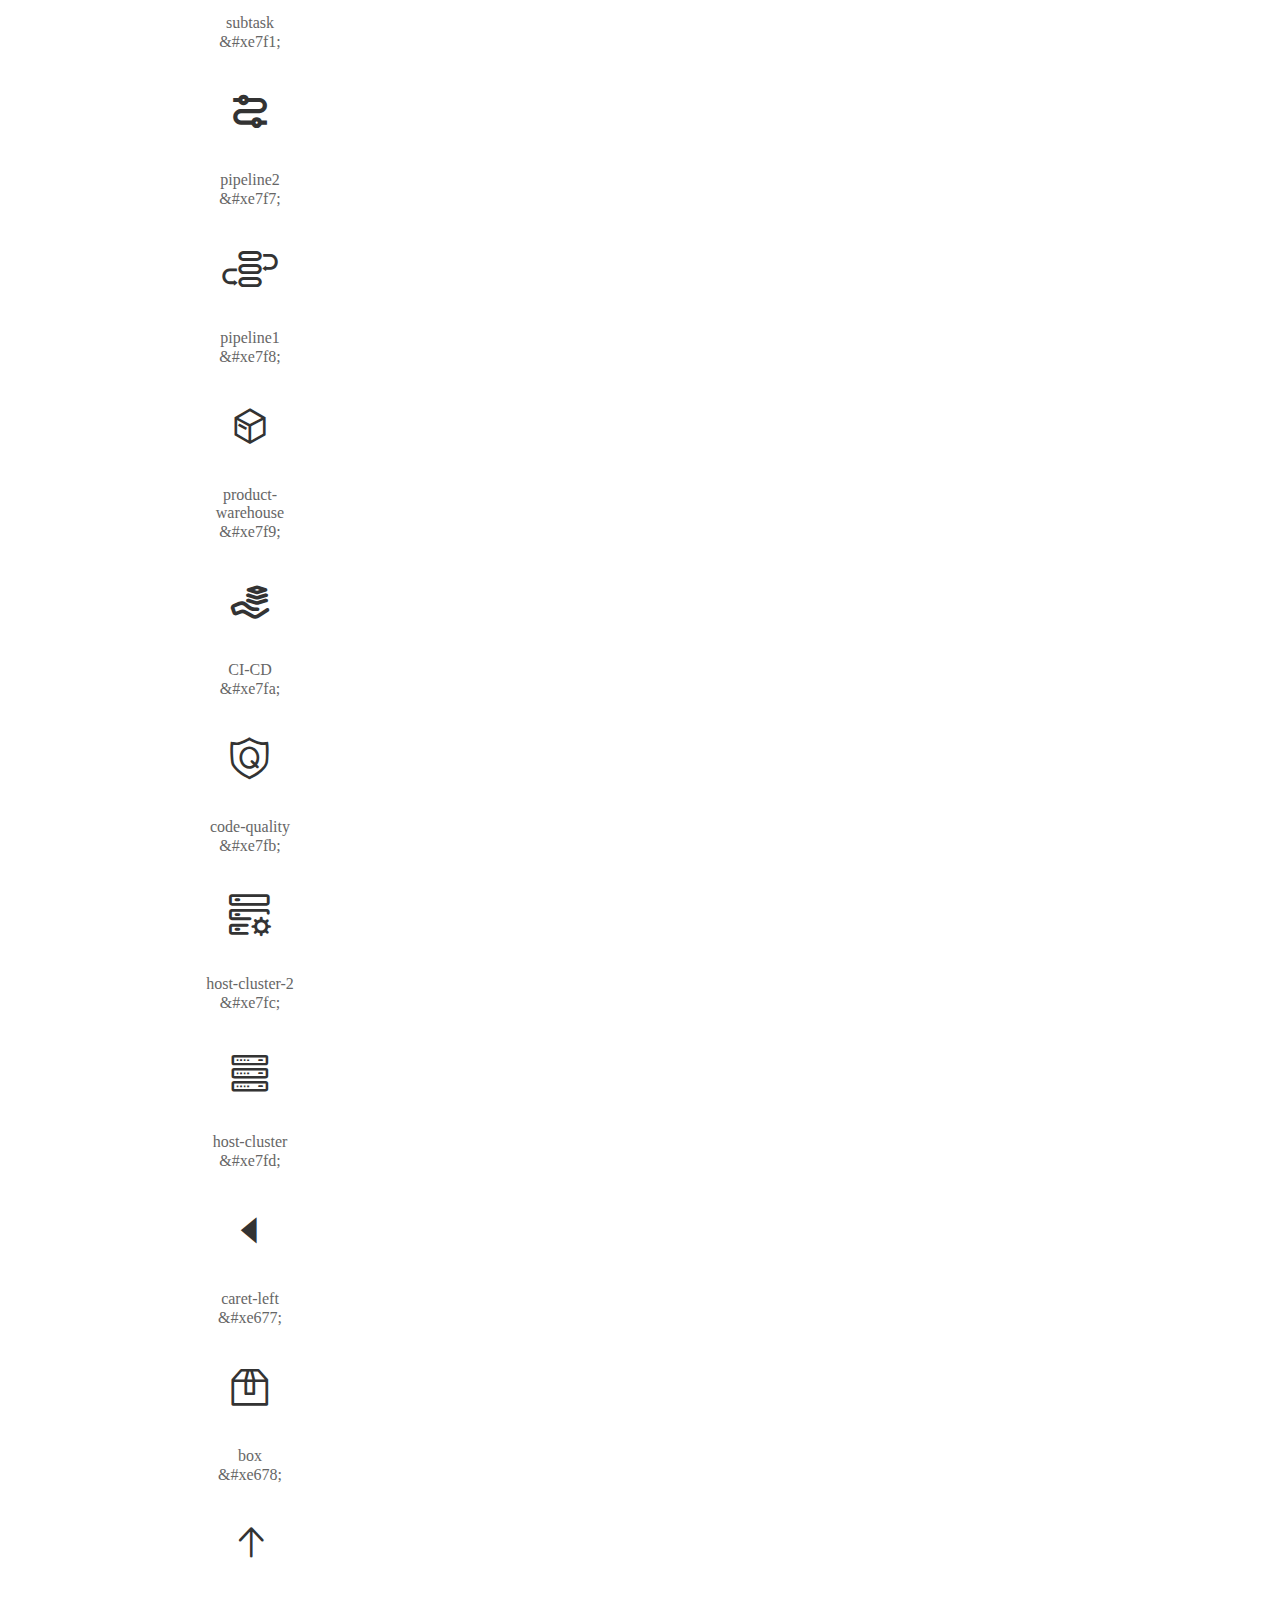
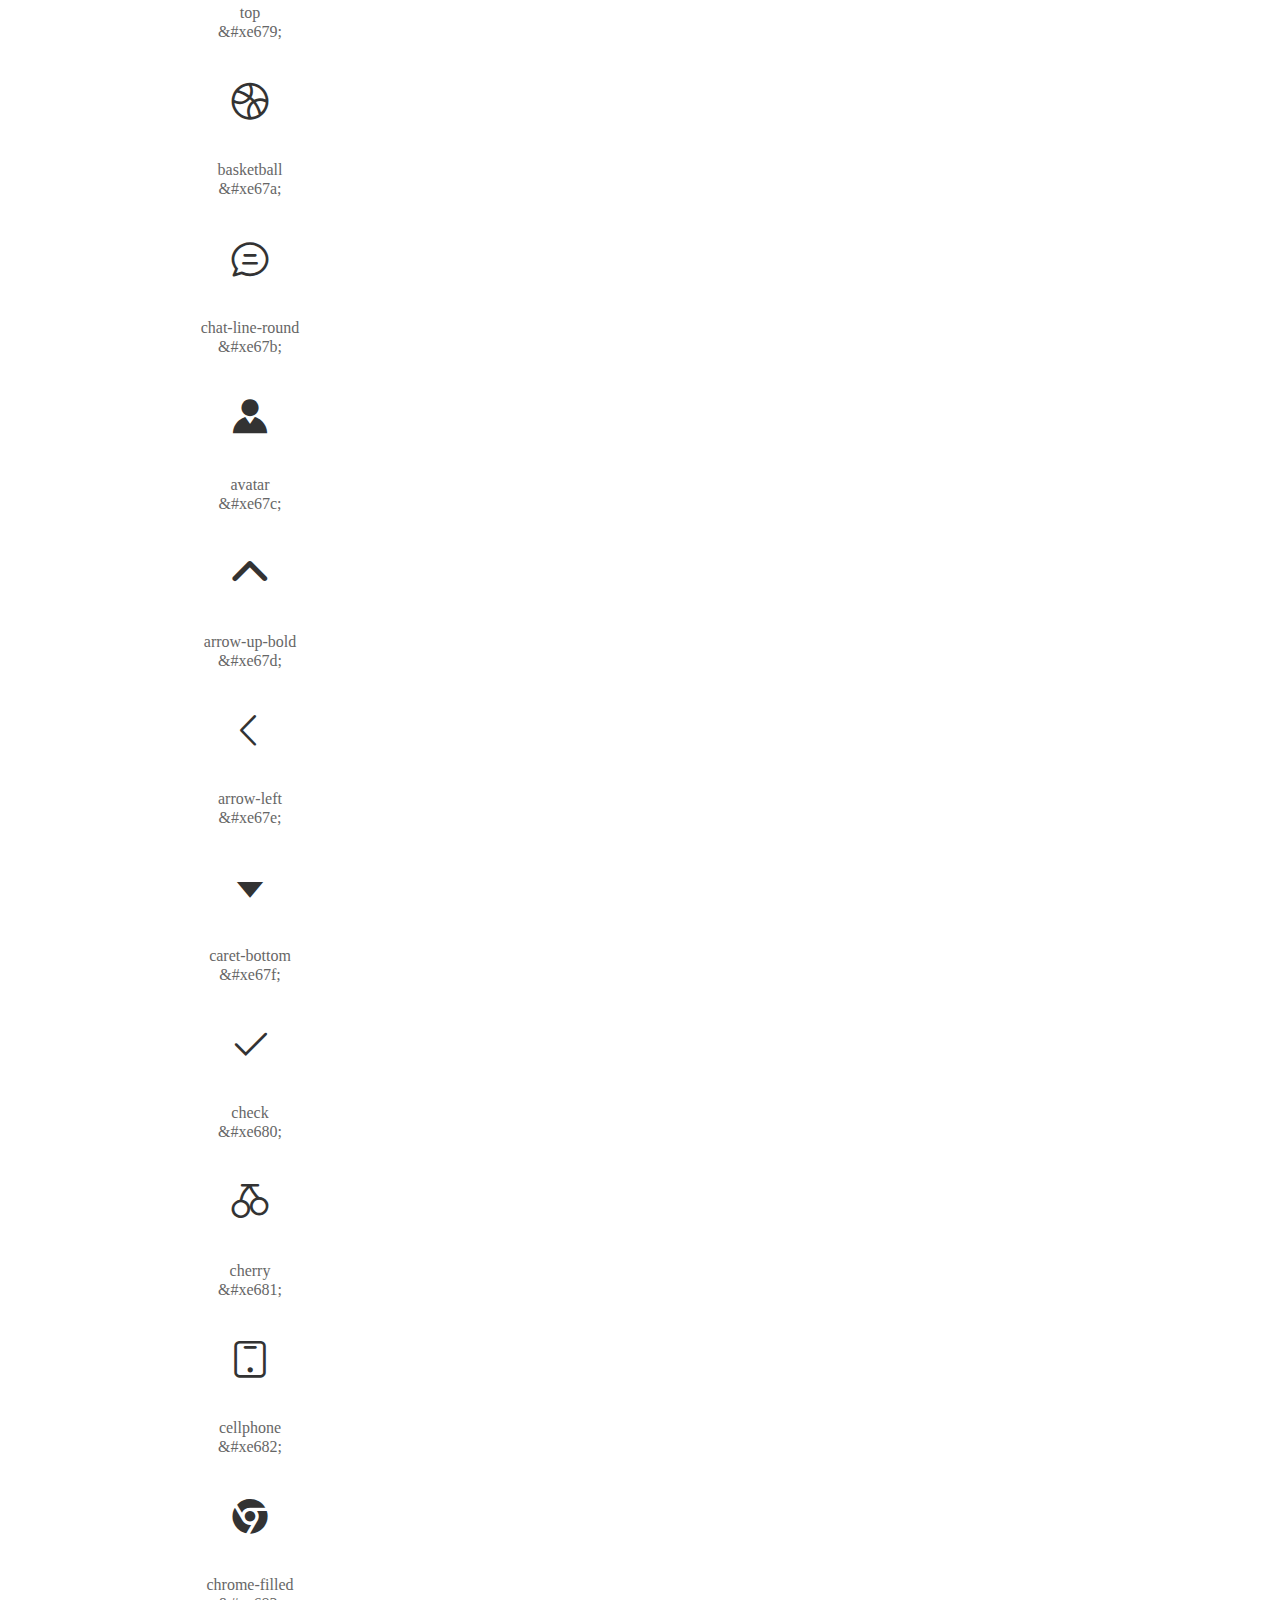
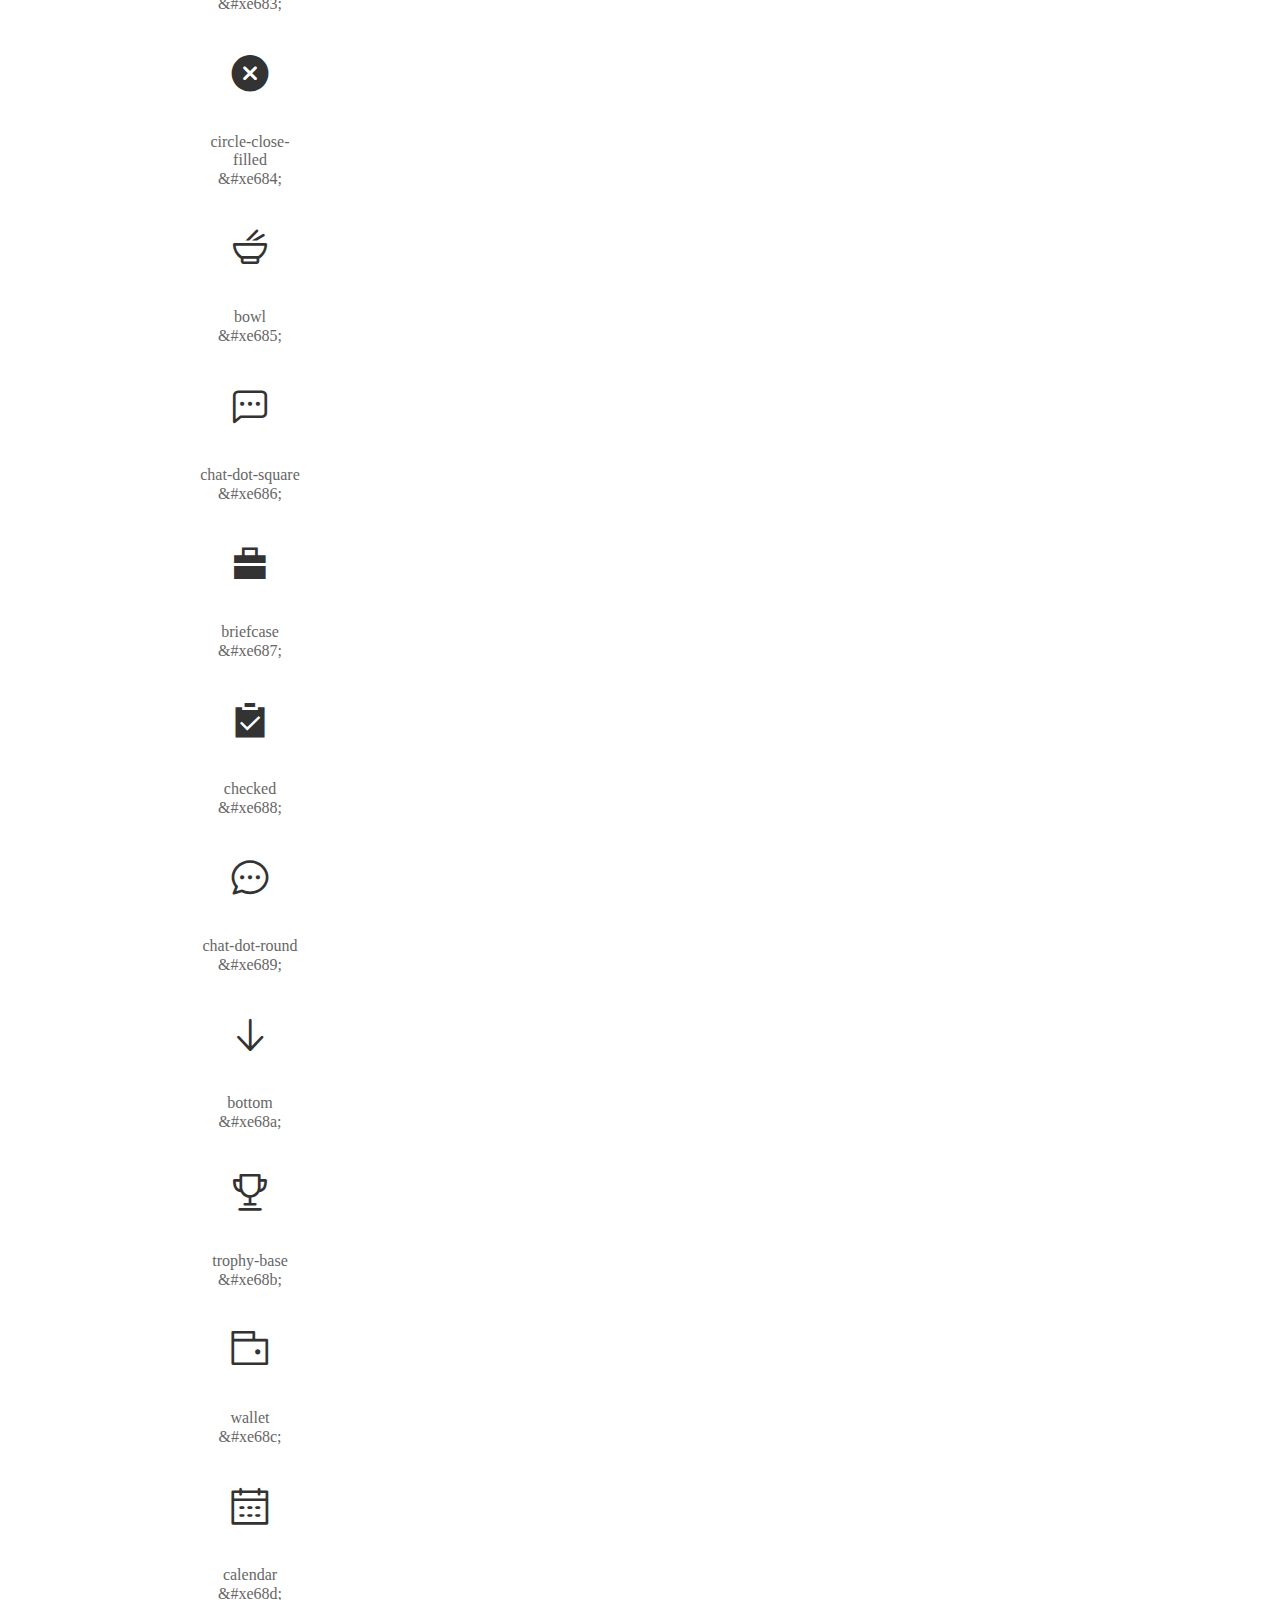
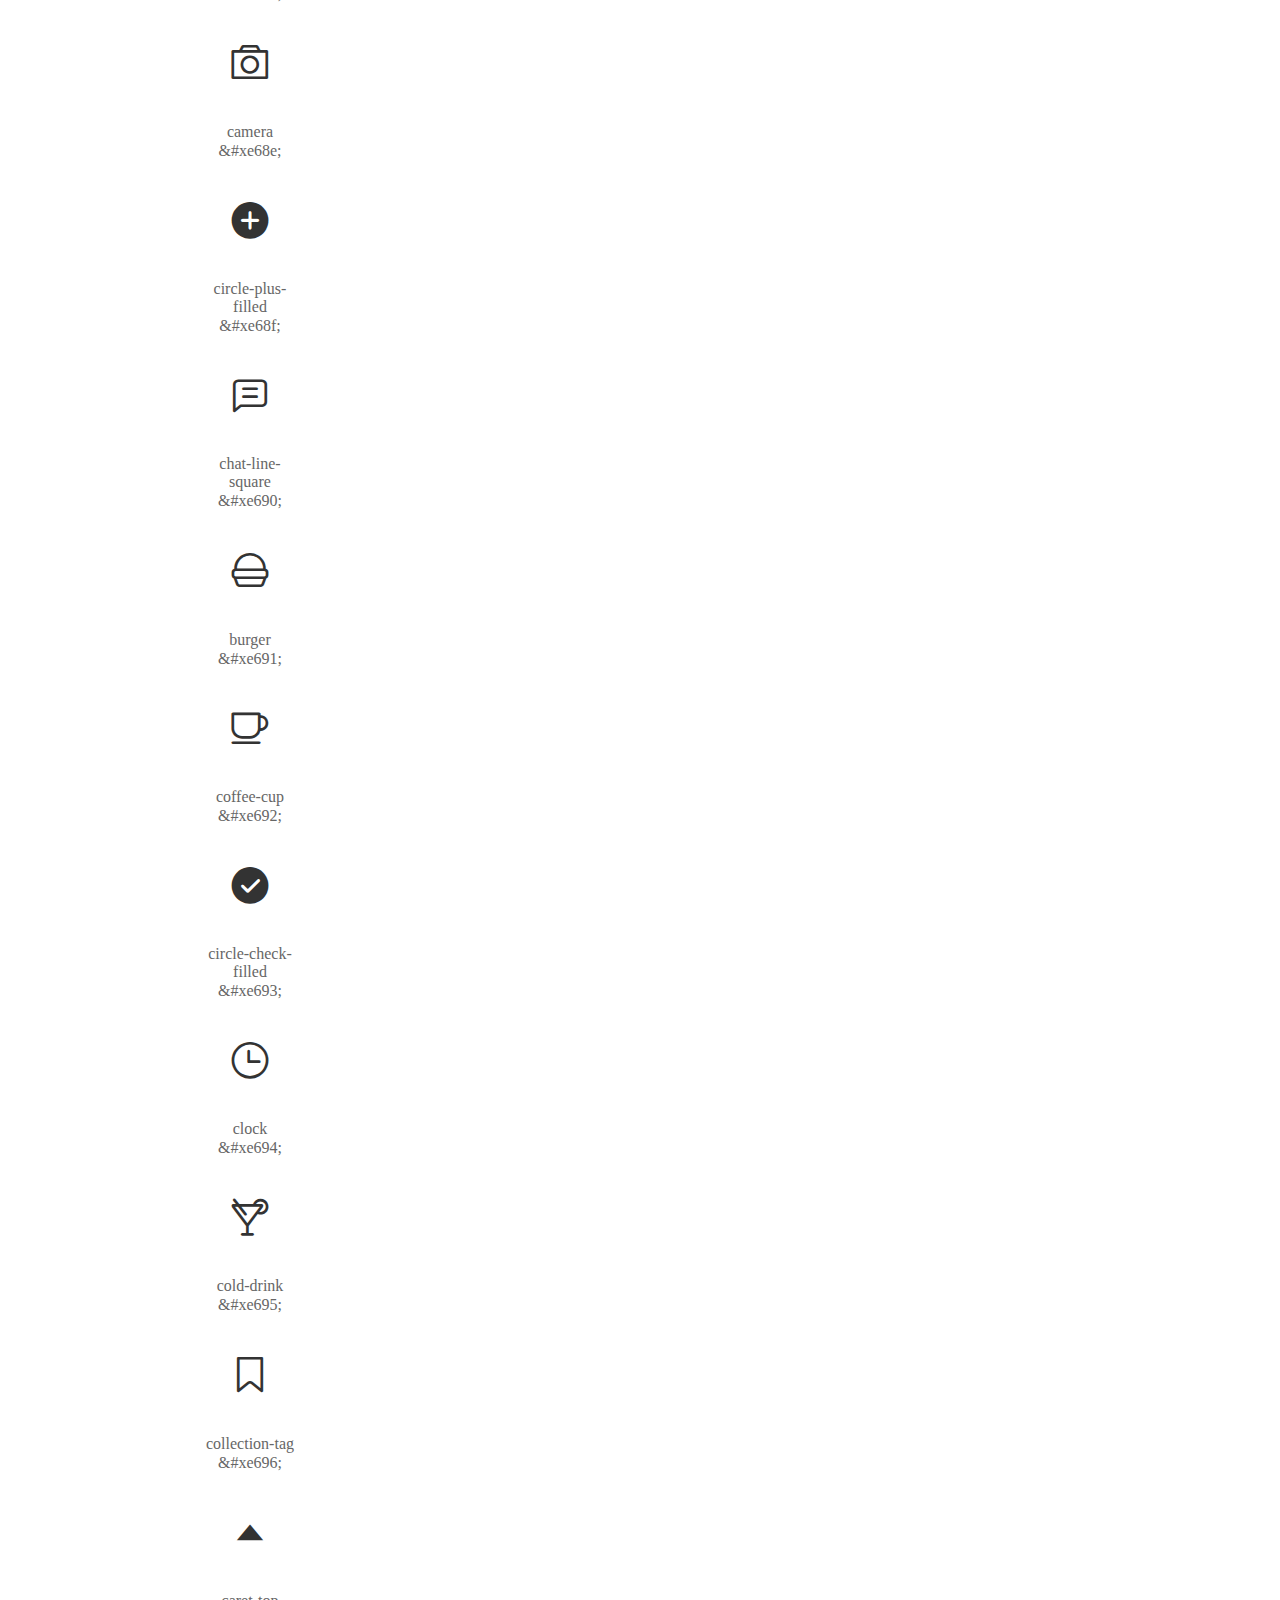
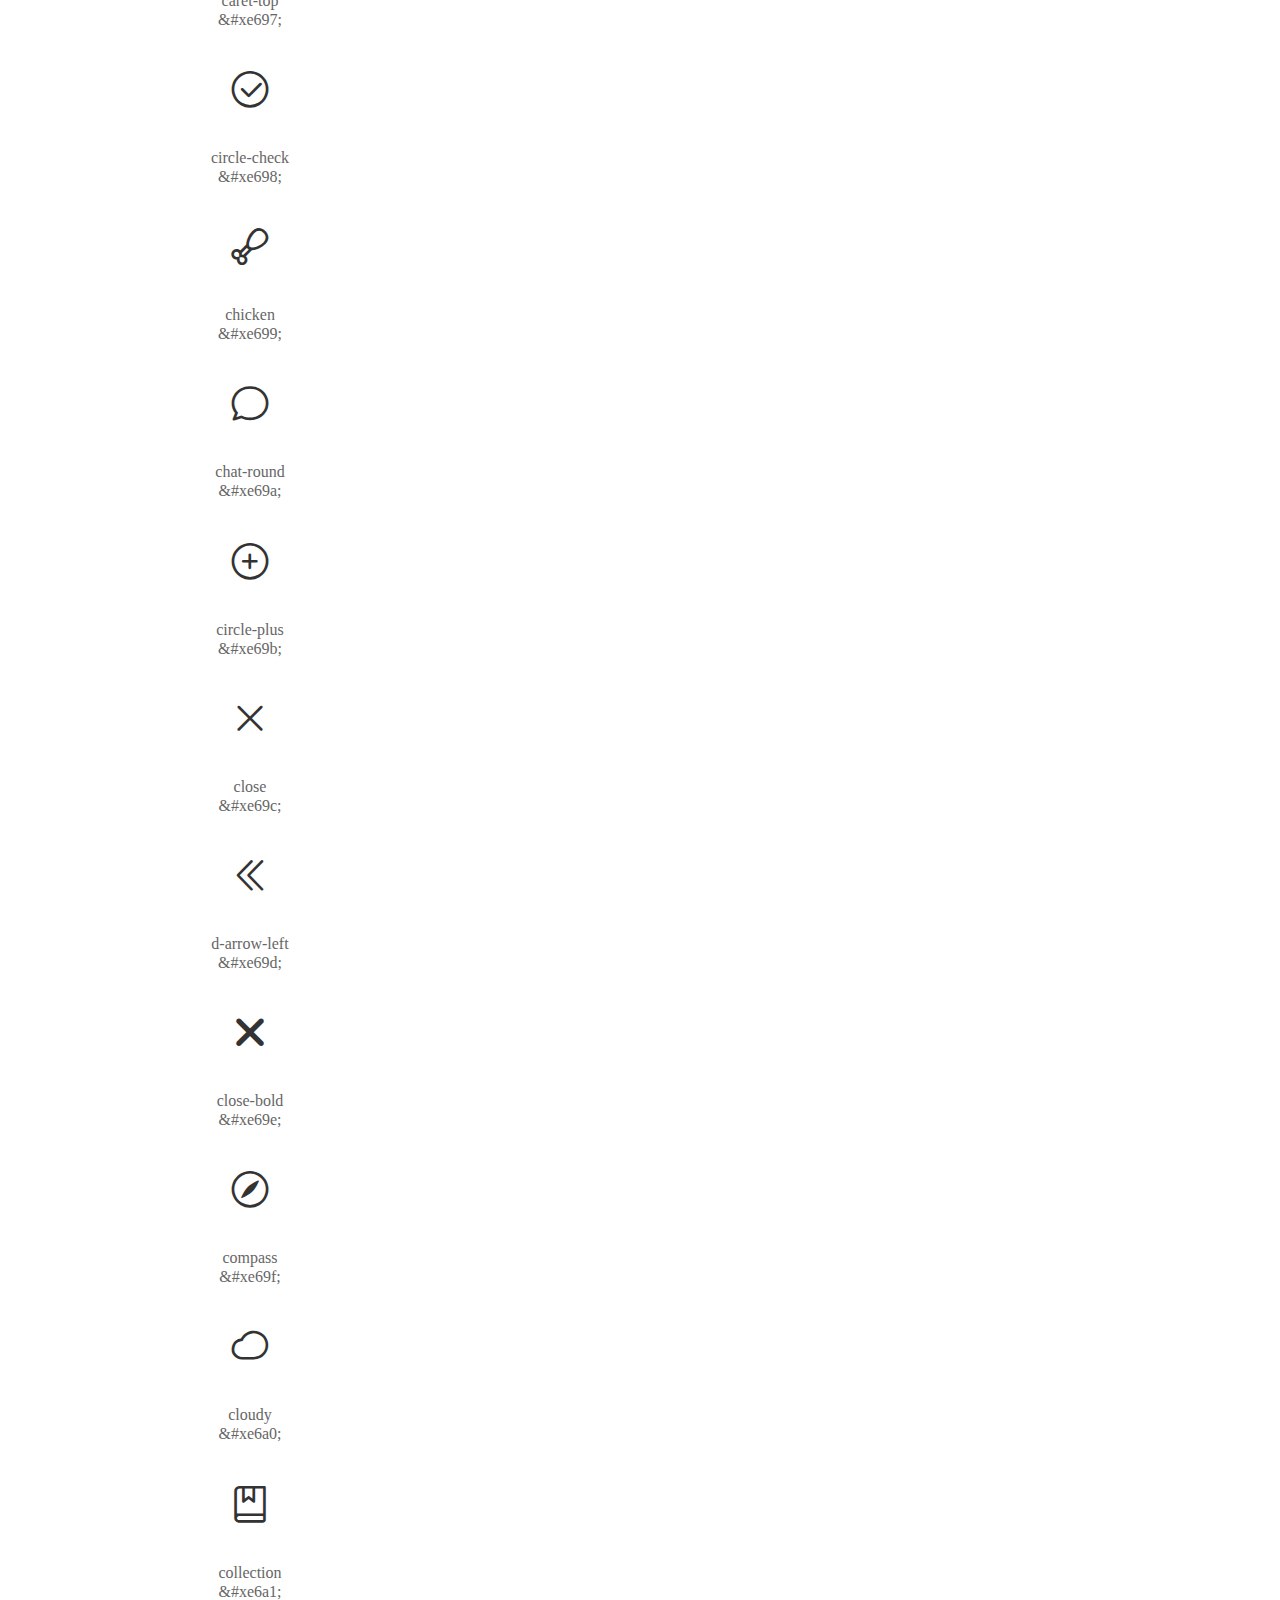
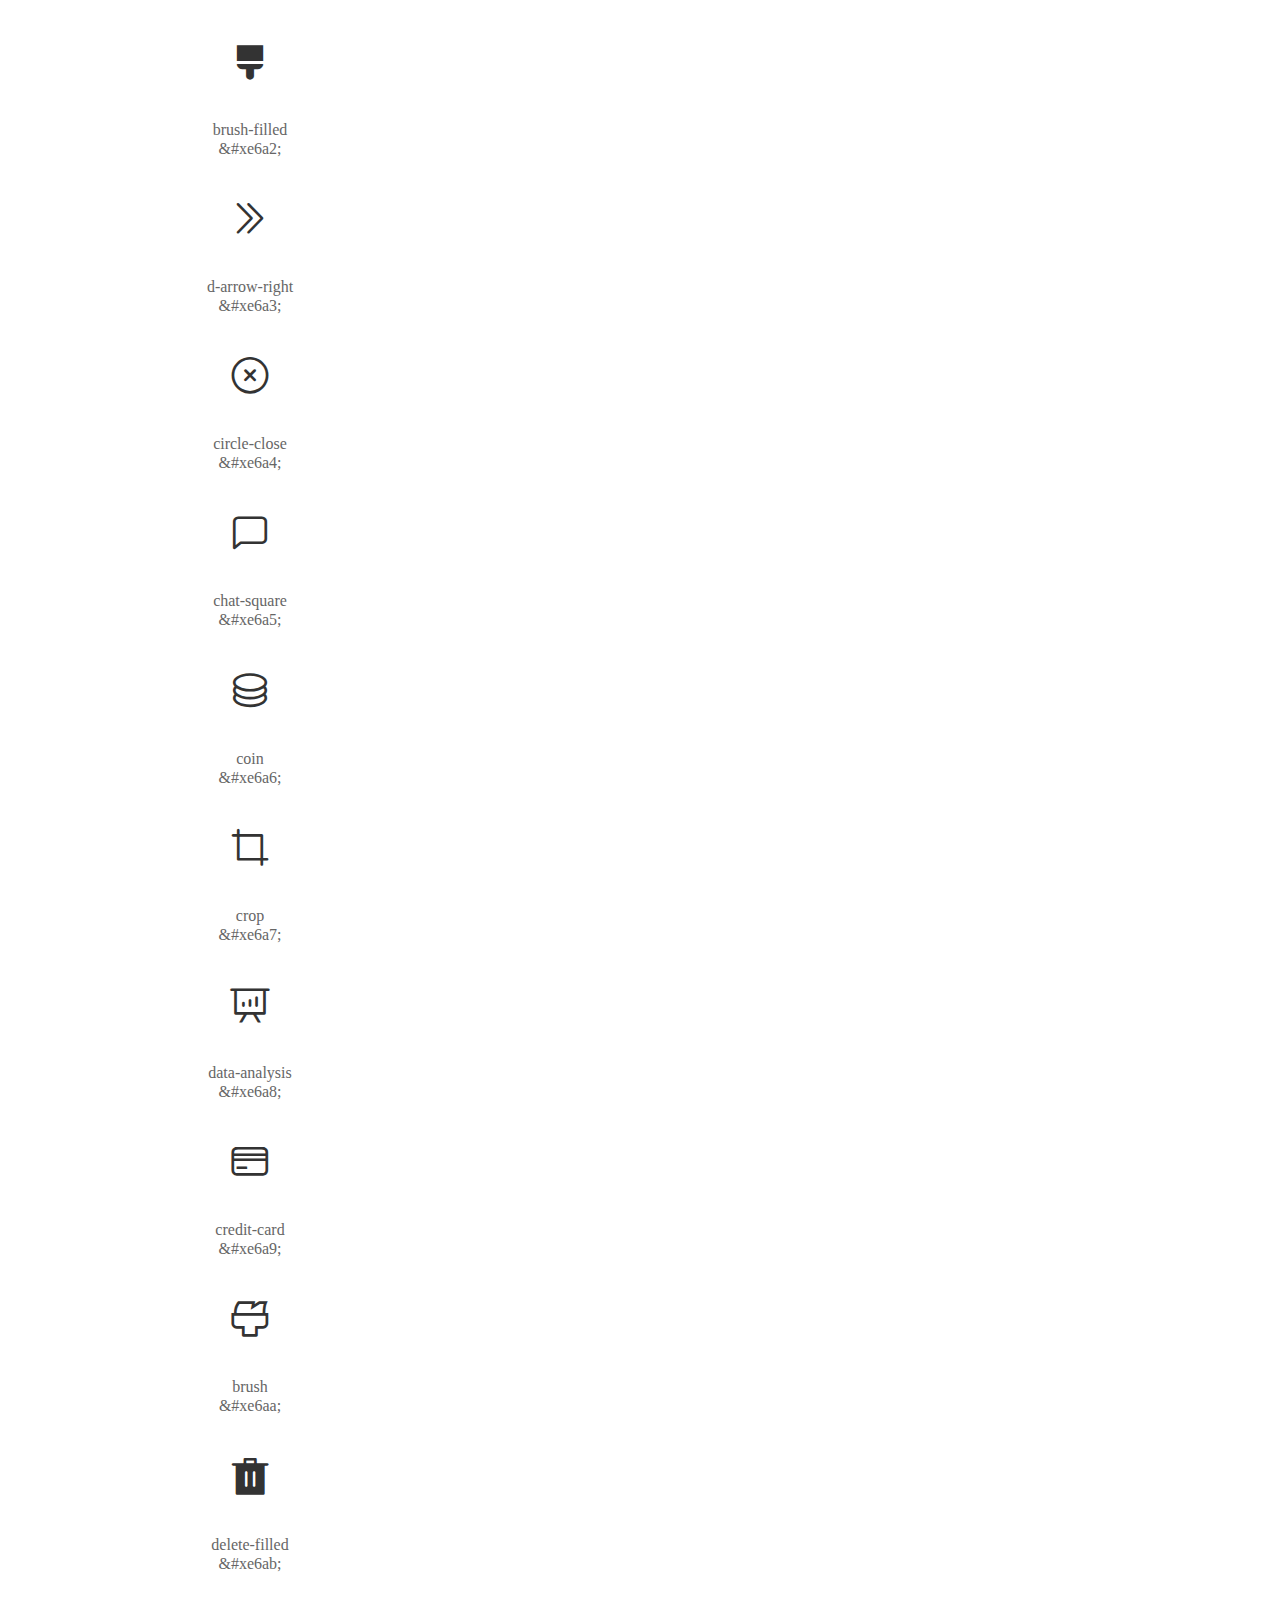
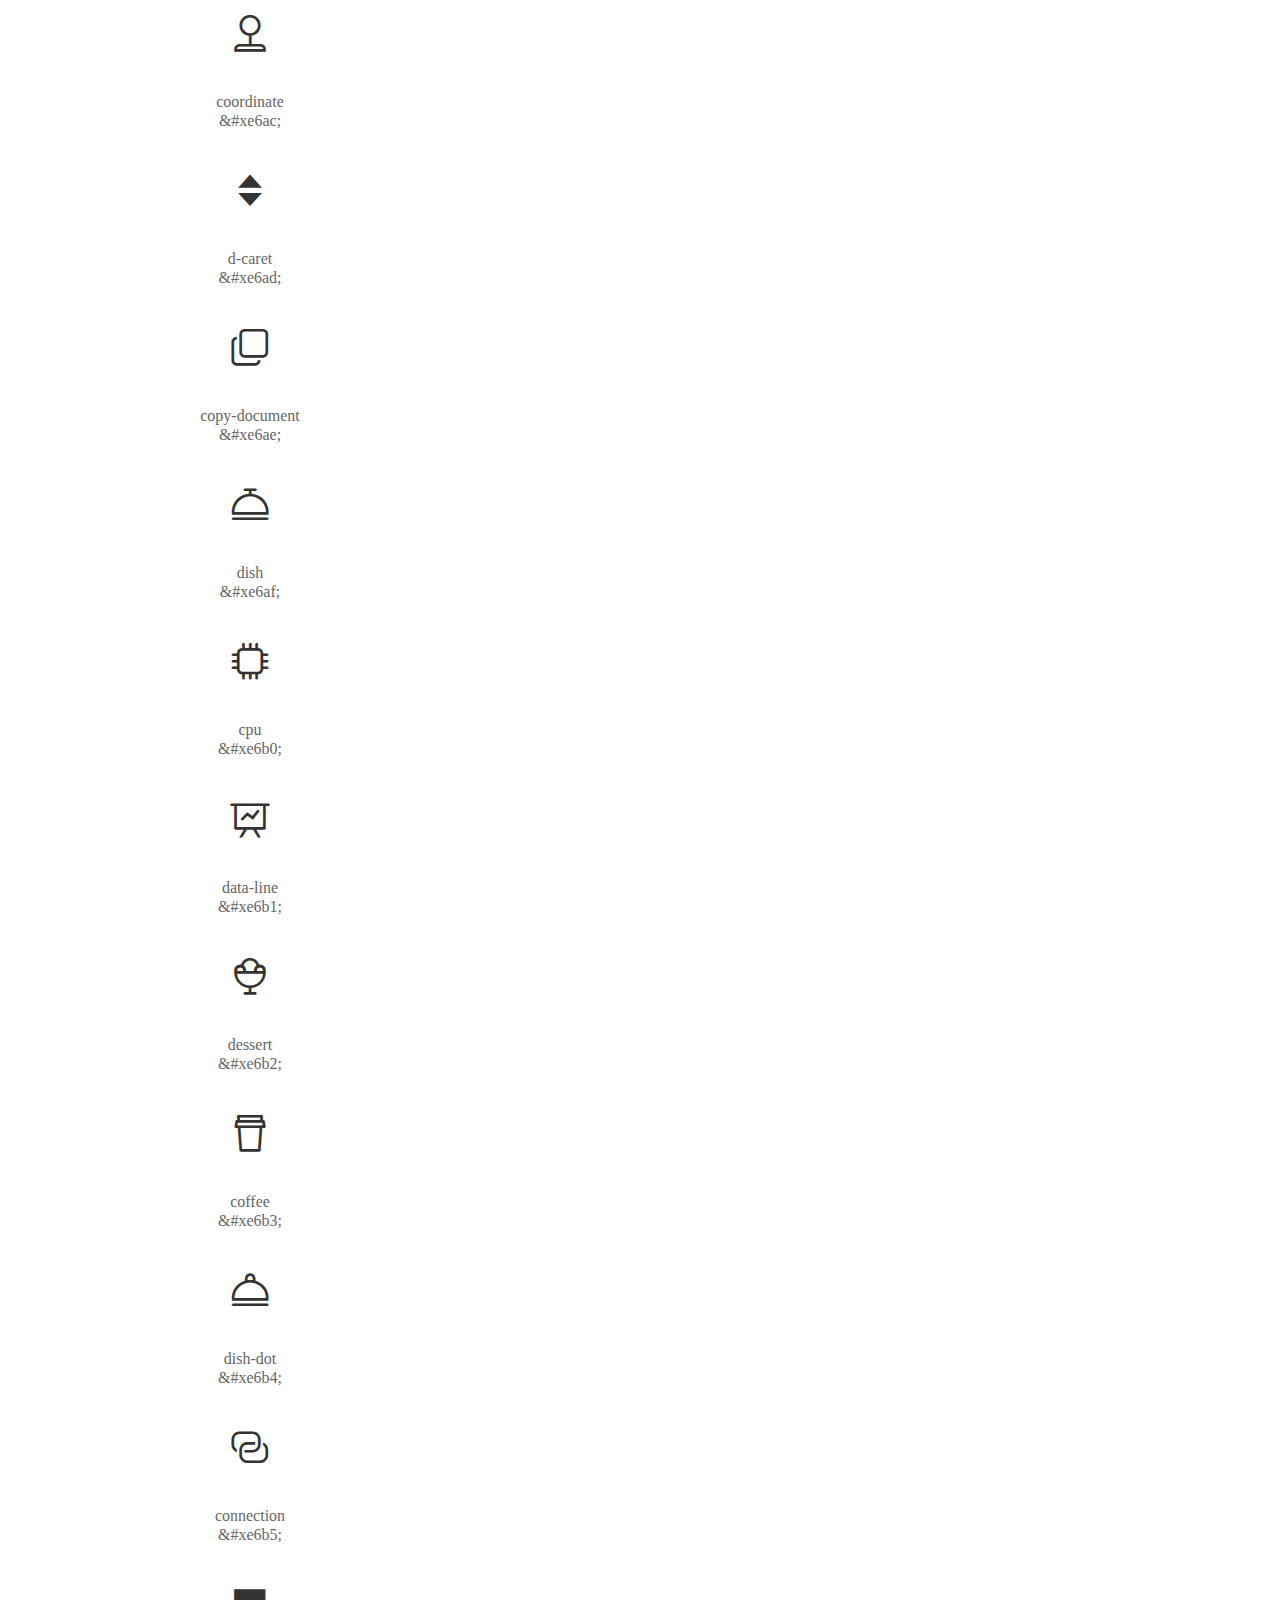
==== commit edb9b192: "图标更新" ====
--- a/src/demo_index.html
+++ b/src/demo_index.html
@@ -55,6 +55,24 @@
           <ul class="icon_lists dib-box">
           
             <li class="dib">
+              <span class="icon visslmVueIcon">&#xe72f;</span>
+                <div class="name">group</div>
+                <div class="code-name">&amp;#xe72f;</div>
+              </li>
+          
+            <li class="dib">
+              <span class="icon visslmVueIcon">&#xe730;</span>
+                <div class="name">角色</div>
+                <div class="code-name">&amp;#xe730;</div>
+              </li>
+          
+            <li class="dib">
+              <span class="icon visslmVueIcon">&#xe731;</span>
+                <div class="name">项目</div>
+                <div class="code-name">&amp;#xe731;</div>
+              </li>
+          
+            <li class="dib">
               <span class="icon visslmVueIcon">&#xebfe;</span>
                 <div class="name">spinner</div>
                 <div class="code-name">&amp;#xebfe;</div>
@@ -2028,10 +2046,10 @@
 <pre><code class="language-css"
 >@font-face {
   font-family: 'visslmVueIcon';
-  src: url('iconfont.woff2?t=1679627372338') format('woff2'),
-       url('iconfont.woff?t=1679627372338') format('woff'),
-       url('iconfont.ttf?t=1679627372338') format('truetype'),
-       url('iconfont.svg?t=1679627372338#visslmVueIcon') format('svg');
+  src: url('iconfont.woff2?t=1679642695892') format('woff2'),
+       url('iconfont.woff?t=1679642695892') format('woff'),
+       url('iconfont.ttf?t=1679642695892') format('truetype'),
+       url('iconfont.svg?t=1679642695892#visslmVueIcon') format('svg');
 }
 </code></pre>
           <h3 id="-iconfont-">第二步：定义使用 iconfont 的样式</h3>
@@ -2056,6 +2074,33 @@
       </div>
       <div class="content font-class">
         <ul class="icon_lists dib-box">
+          
+          <li class="dib">
+            <span class="icon visslmVueIcon visslmIcon-group"></span>
+            <div class="name">
+              group
+            </div>
+            <div class="code-name">.visslmIcon-group
+            </div>
+          </li>
+          
+          <li class="dib">
+            <span class="icon visslmVueIcon visslmIcon-role"></span>
+            <div class="name">
+              角色
+            </div>
+            <div class="code-name">.visslmIcon-role
+            </div>
+          </li>
+          
+          <li class="dib">
+            <span class="icon visslmVueIcon visslmIcon-project"></span>
+            <div class="name">
+              项目
+            </div>
+            <div class="code-name">.visslmIcon-project
+            </div>
+          </li>
           
           <li class="dib">
             <span class="icon visslmVueIcon visslmIcon-spinner"></span>
@@ -5017,6 +5062,30 @@
       </div>
       <div class="content symbol">
           <ul class="icon_lists dib-box">
+          
+            <li class="dib">
+                <svg class="icon svg-icon" aria-hidden="true">
+                  <use xlink:href="#visslmIcon-group"></use>
+                </svg>
+                <div class="name">group</div>
+                <div class="code-name">#visslmIcon-group</div>
+            </li>
+          
+            <li class="dib">
+                <svg class="icon svg-icon" aria-hidden="true">
+                  <use xlink:href="#visslmIcon-role"></use>
+                </svg>
+                <div class="name">角色</div>
+                <div class="code-name">#visslmIcon-role</div>
+            </li>
+          
+            <li class="dib">
+                <svg class="icon svg-icon" aria-hidden="true">
+                  <use xlink:href="#visslmIcon-project"></use>
+                </svg>
+                <div class="name">项目</div>
+                <div class="code-name">#visslmIcon-project</div>
+            </li>
           
             <li class="dib">
                 <svg class="icon svg-icon" aria-hidden="true">
--- a/src/iconfont.css
+++ b/src/iconfont.css
@@ -1,9 +1,9 @@
 @font-face {
   font-family: "visslmVueIcon"; /* Project id 3949346 */
-  src: url('iconfont.woff2?t=1679627372338') format('woff2'),
-       url('iconfont.woff?t=1679627372338') format('woff'),
-       url('iconfont.ttf?t=1679627372338') format('truetype'),
-       url('iconfont.svg?t=1679627372338#visslmVueIcon') format('svg');
+  src: url('iconfont.woff2?t=1679642695892') format('woff2'),
+       url('iconfont.woff?t=1679642695892') format('woff'),
+       url('iconfont.ttf?t=1679642695892') format('truetype'),
+       url('iconfont.svg?t=1679642695892#visslmVueIcon') format('svg');
 }
 
 .visslmVueIcon {
@@ -14,6 +14,18 @@
   -moz-osx-font-smoothing: grayscale;
 }
 
+.visslmIcon-group:before {
+  content: "\e72f";
+}
+
+.visslmIcon-role:before {
+  content: "\e730";
+}
+
+.visslmIcon-project:before {
+  content: "\e731";
+}
+
 .visslmIcon-spinner:before {
   content: "\ebfe";
 }
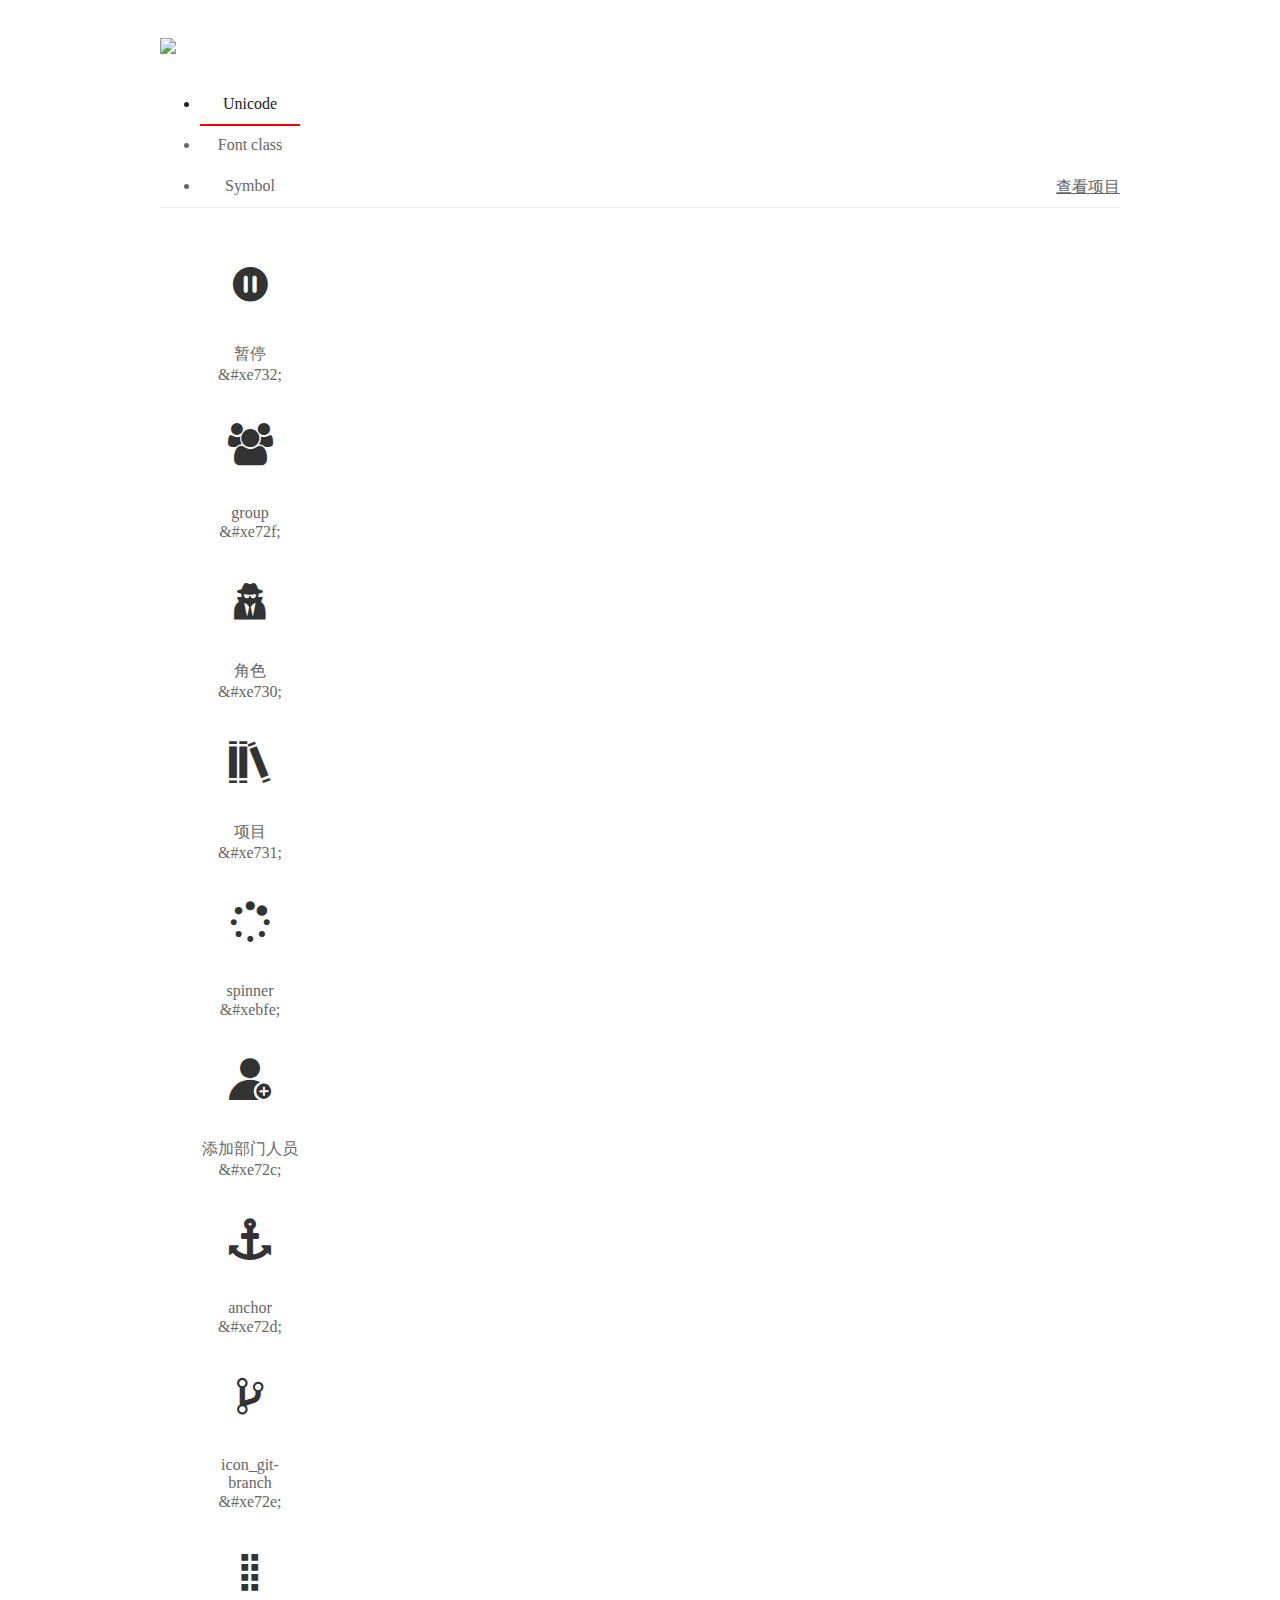
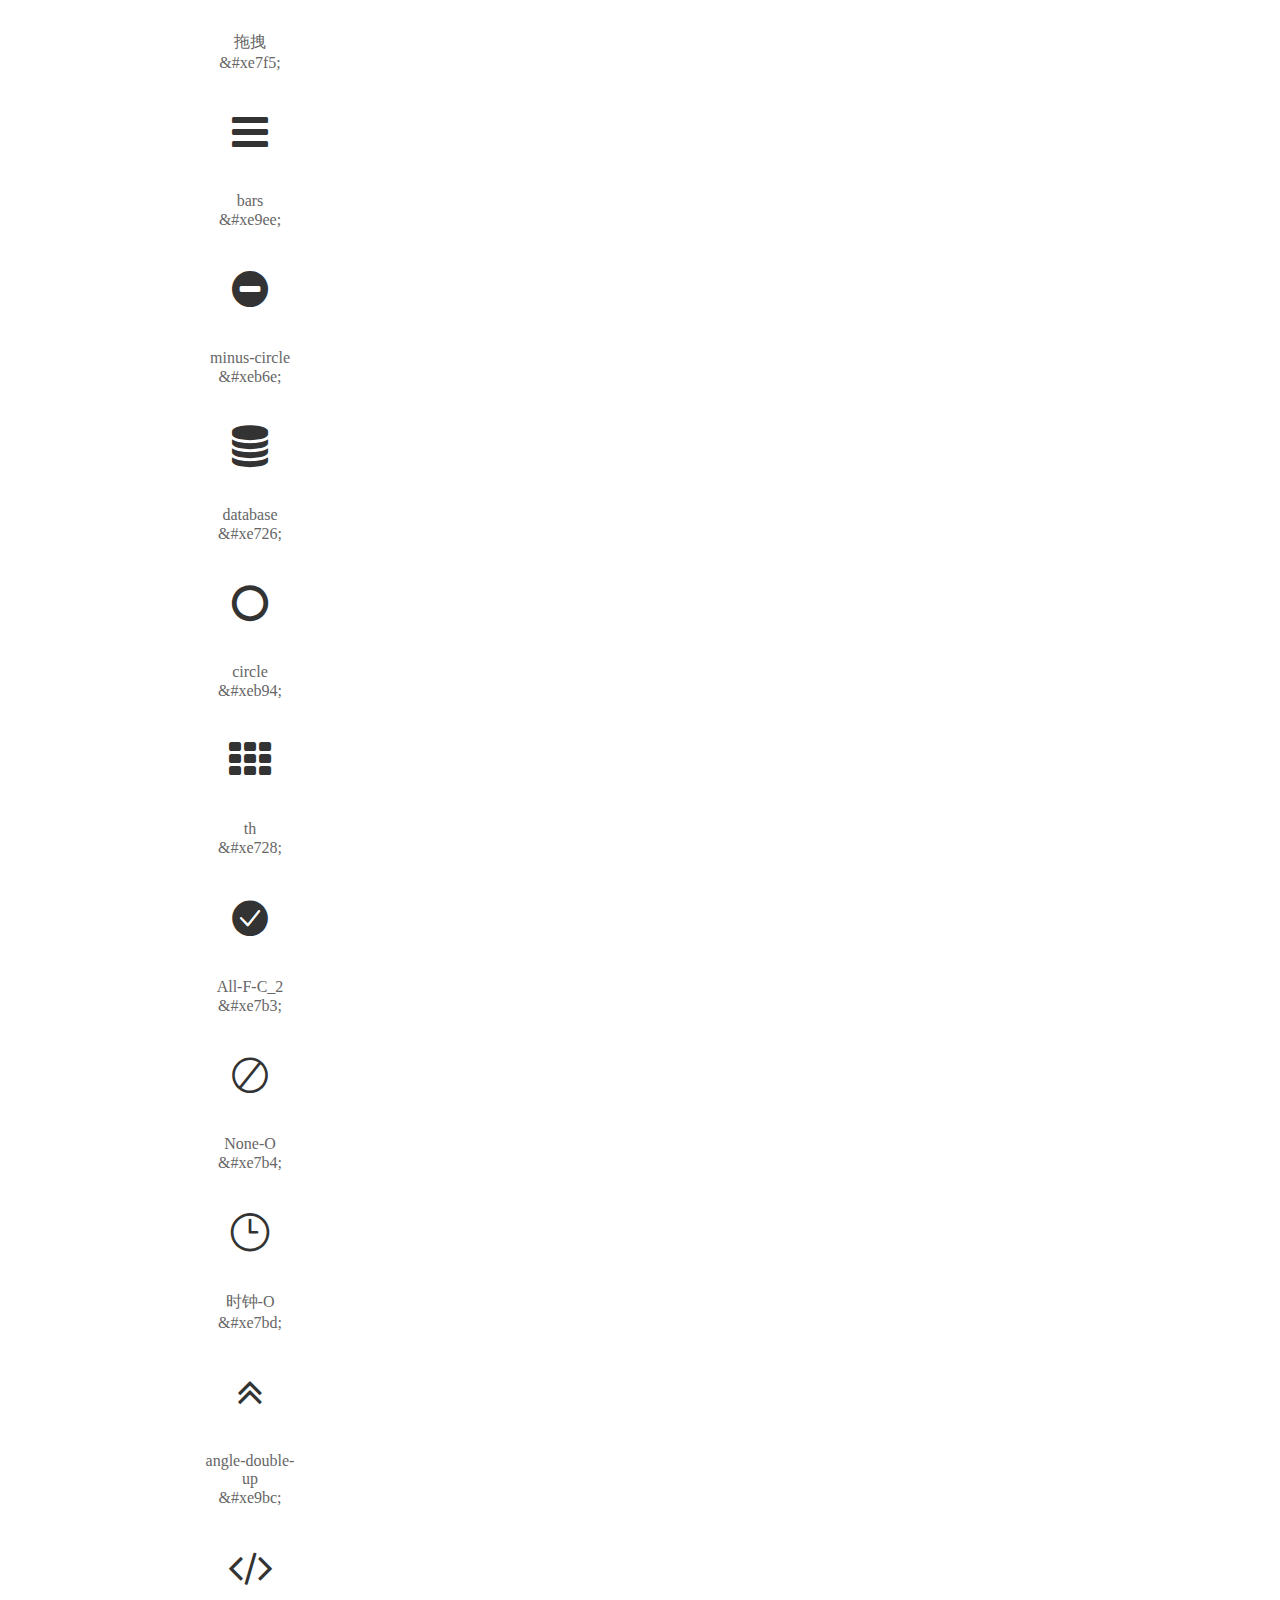
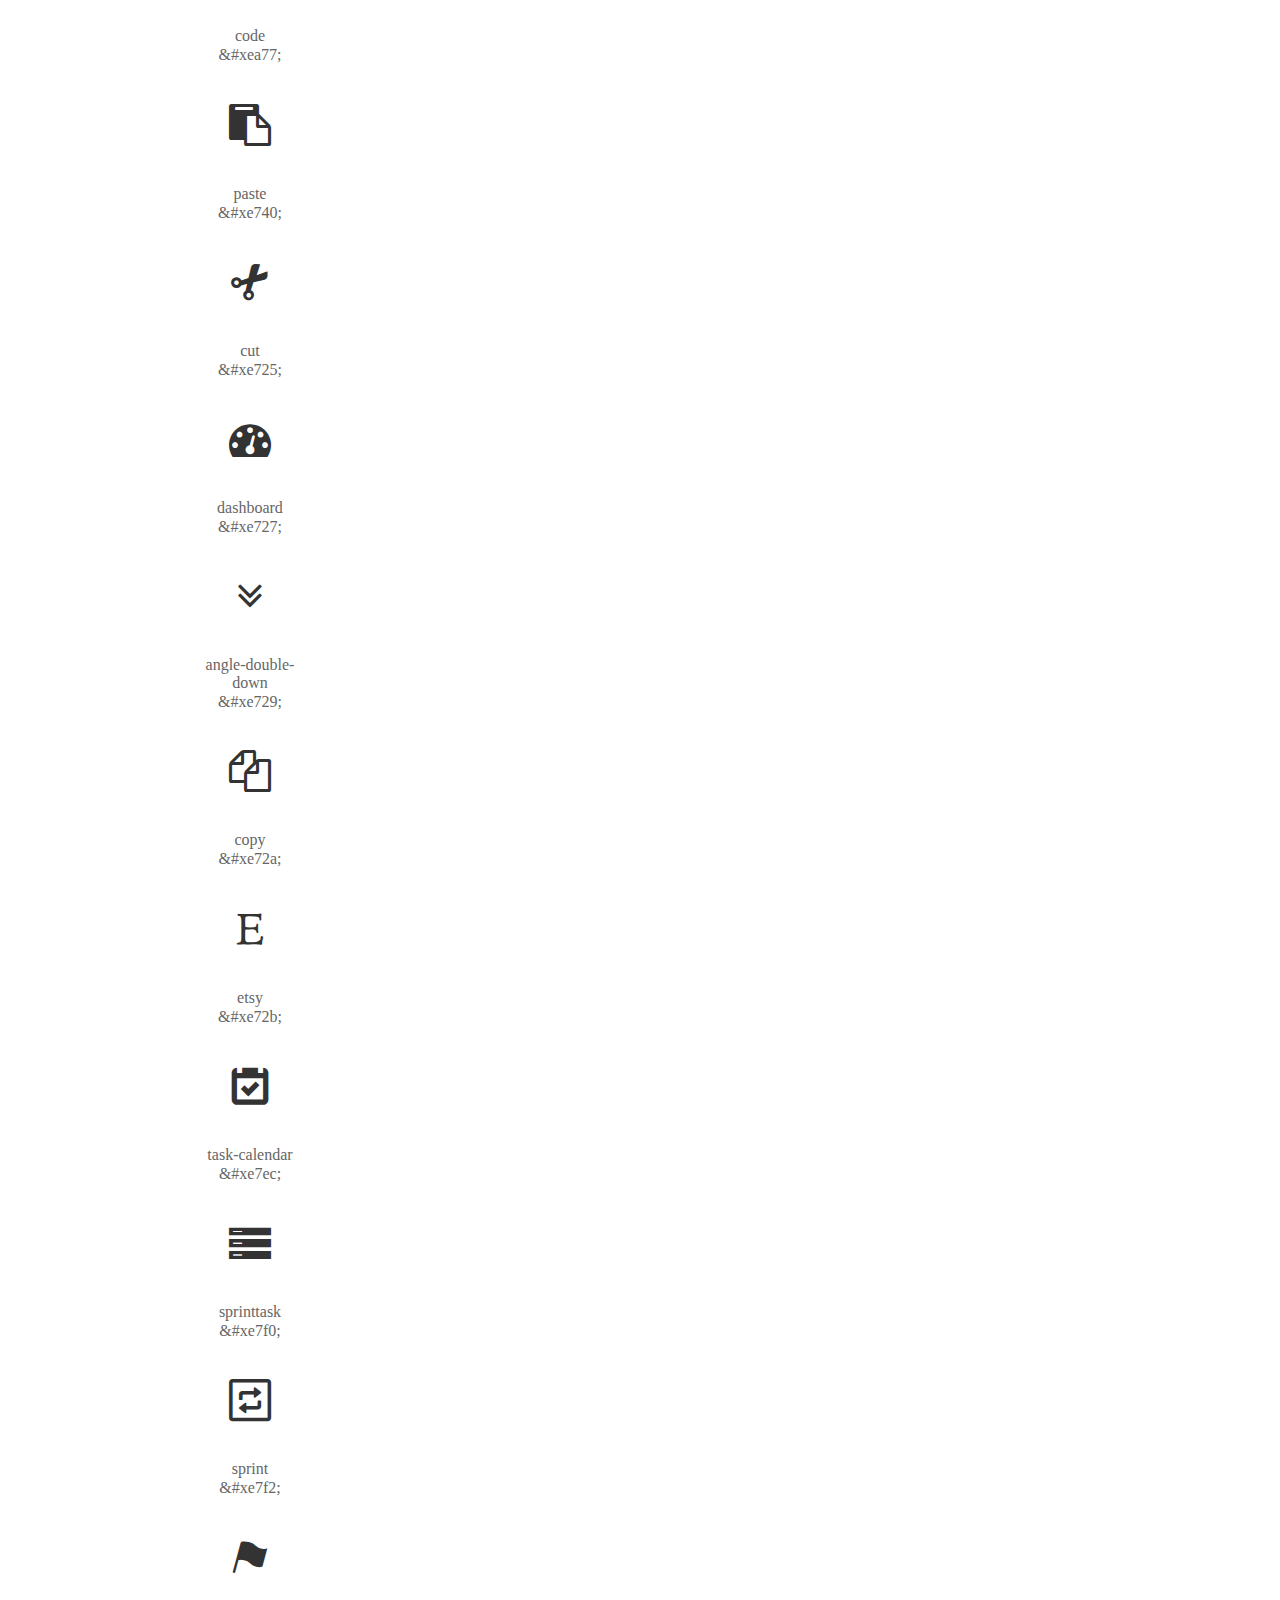
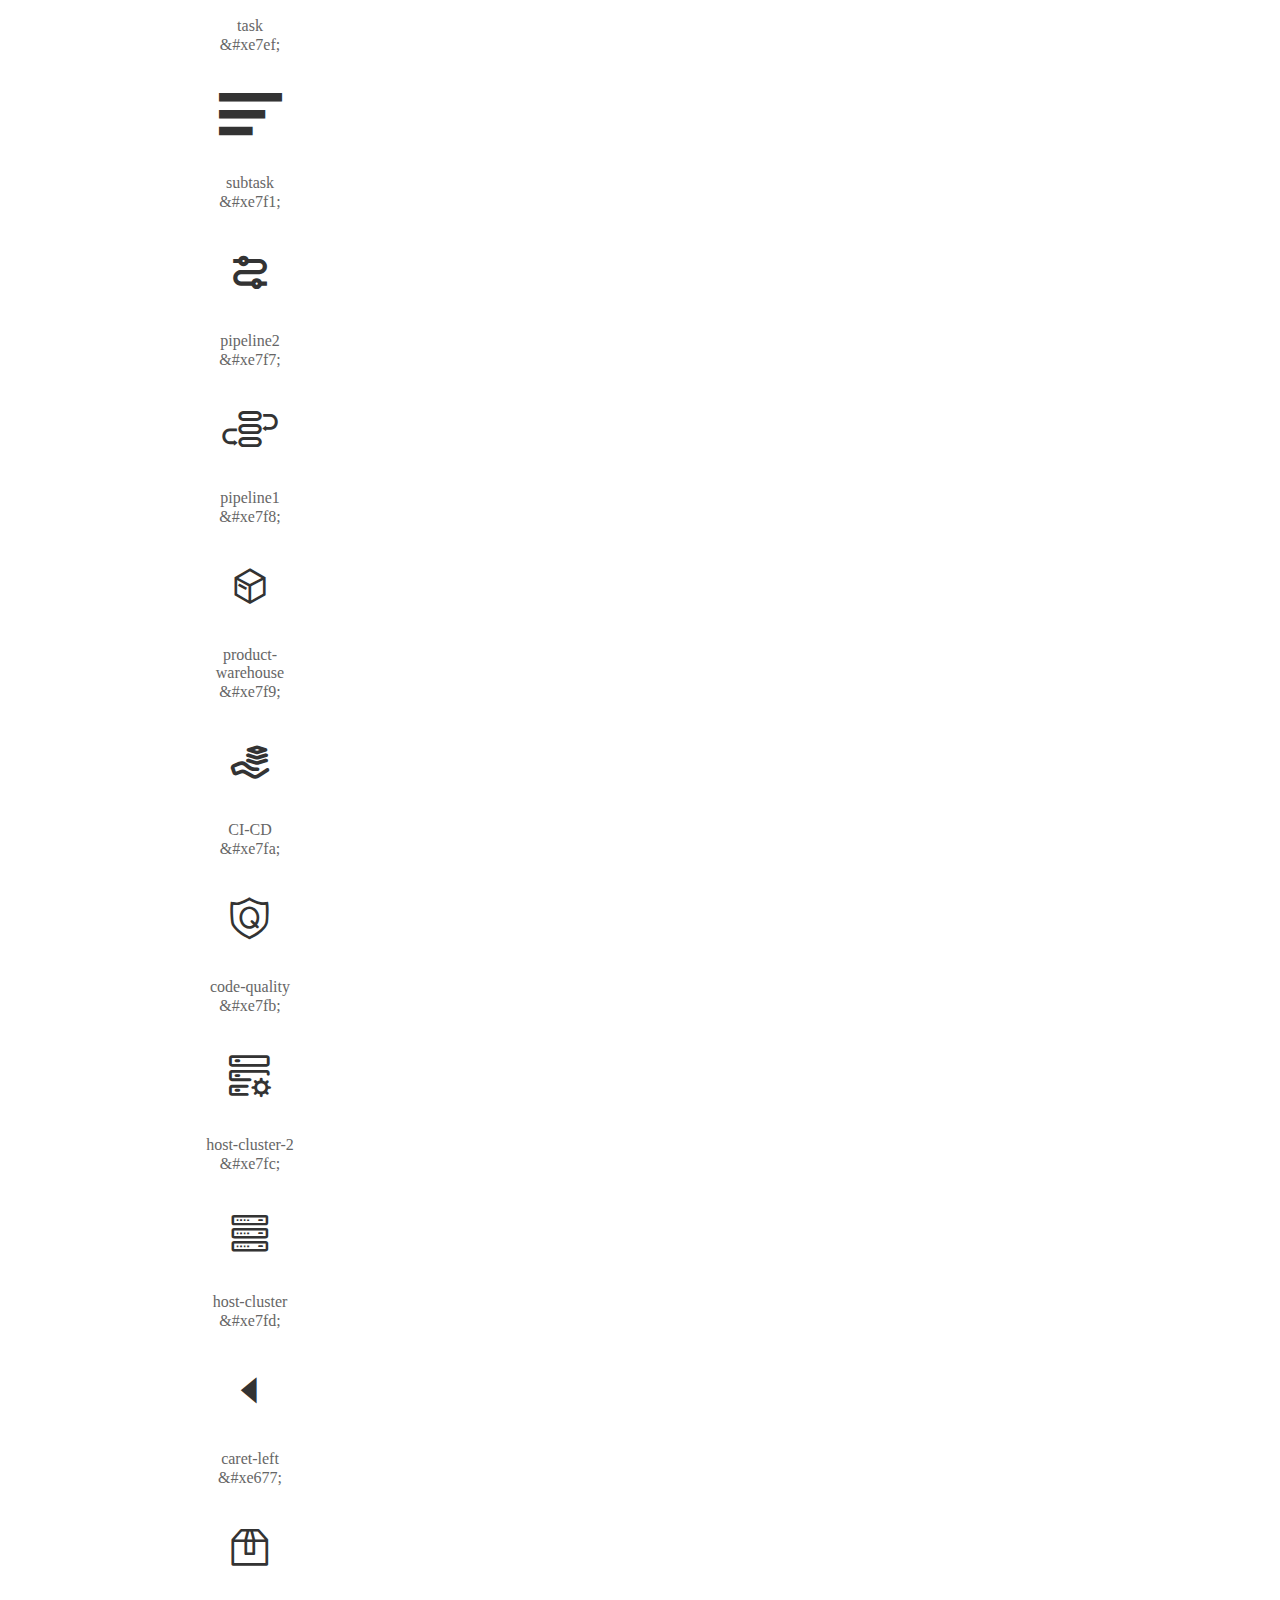
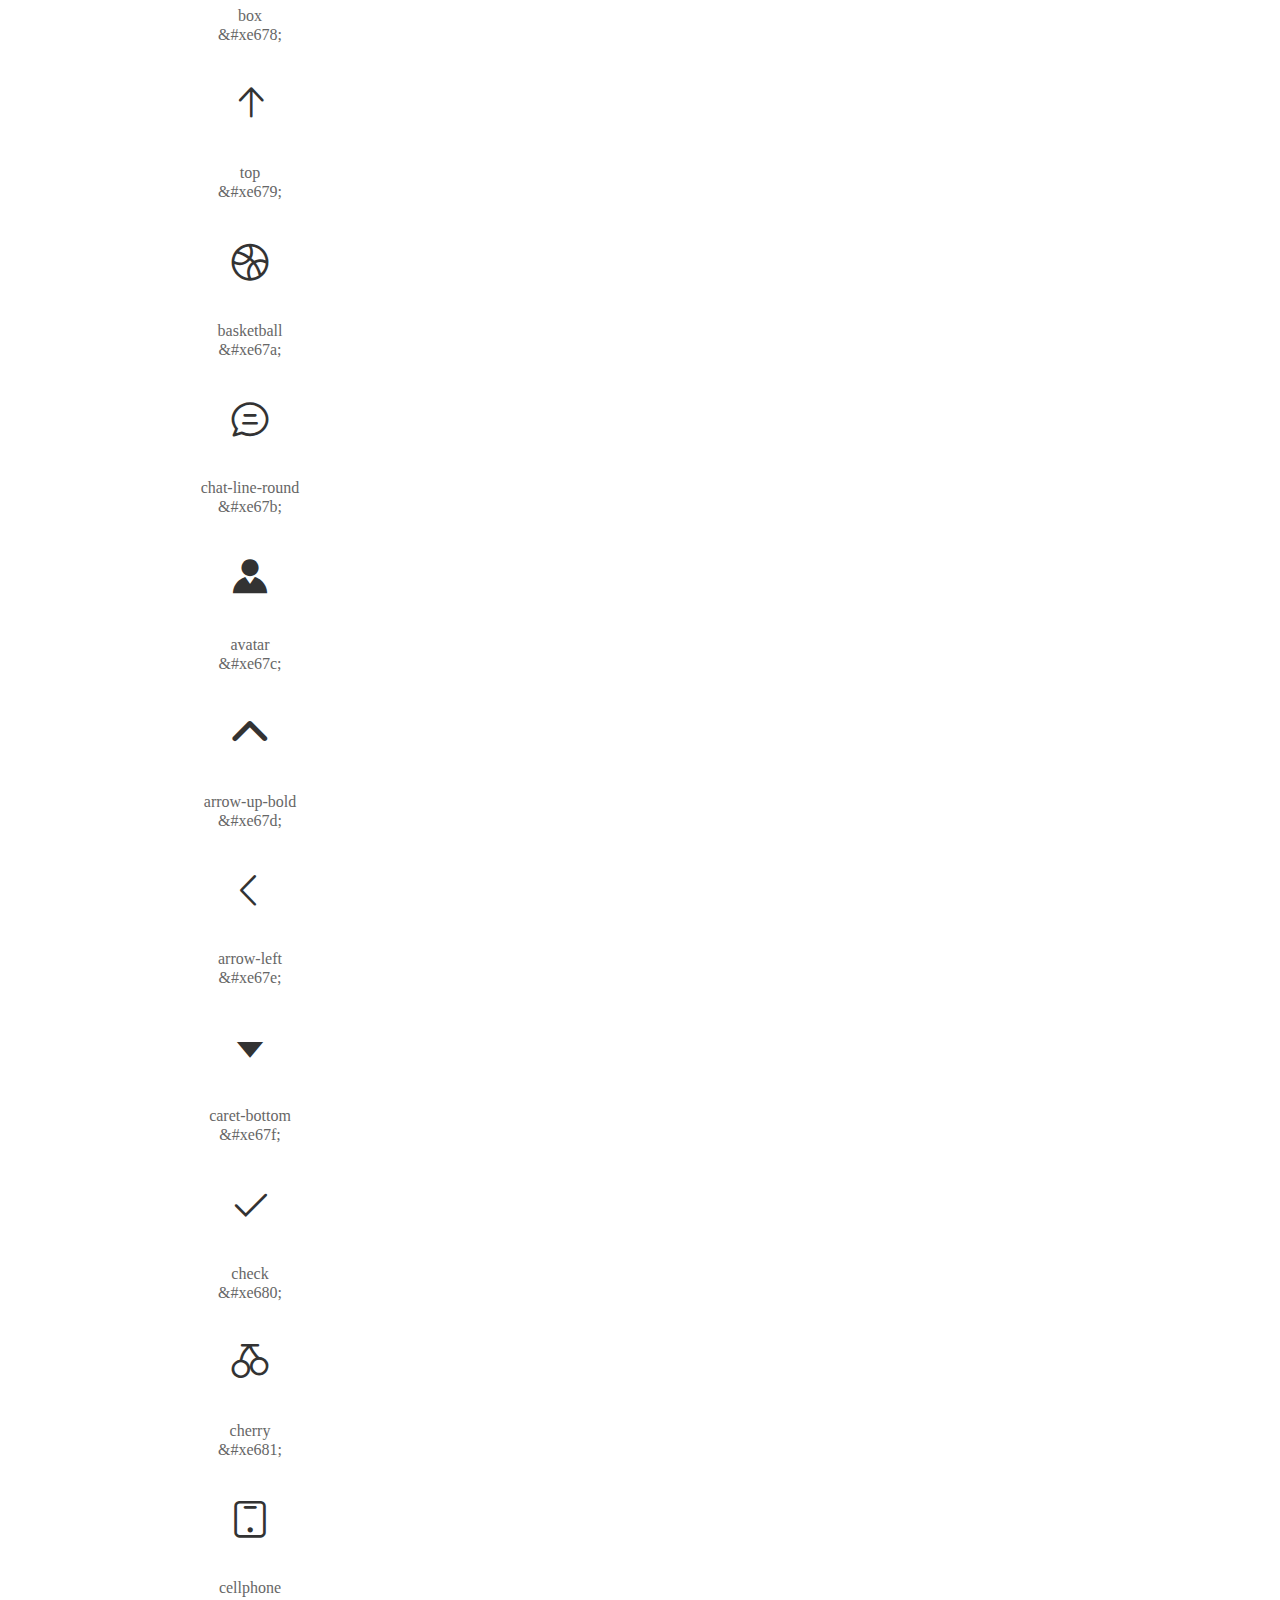
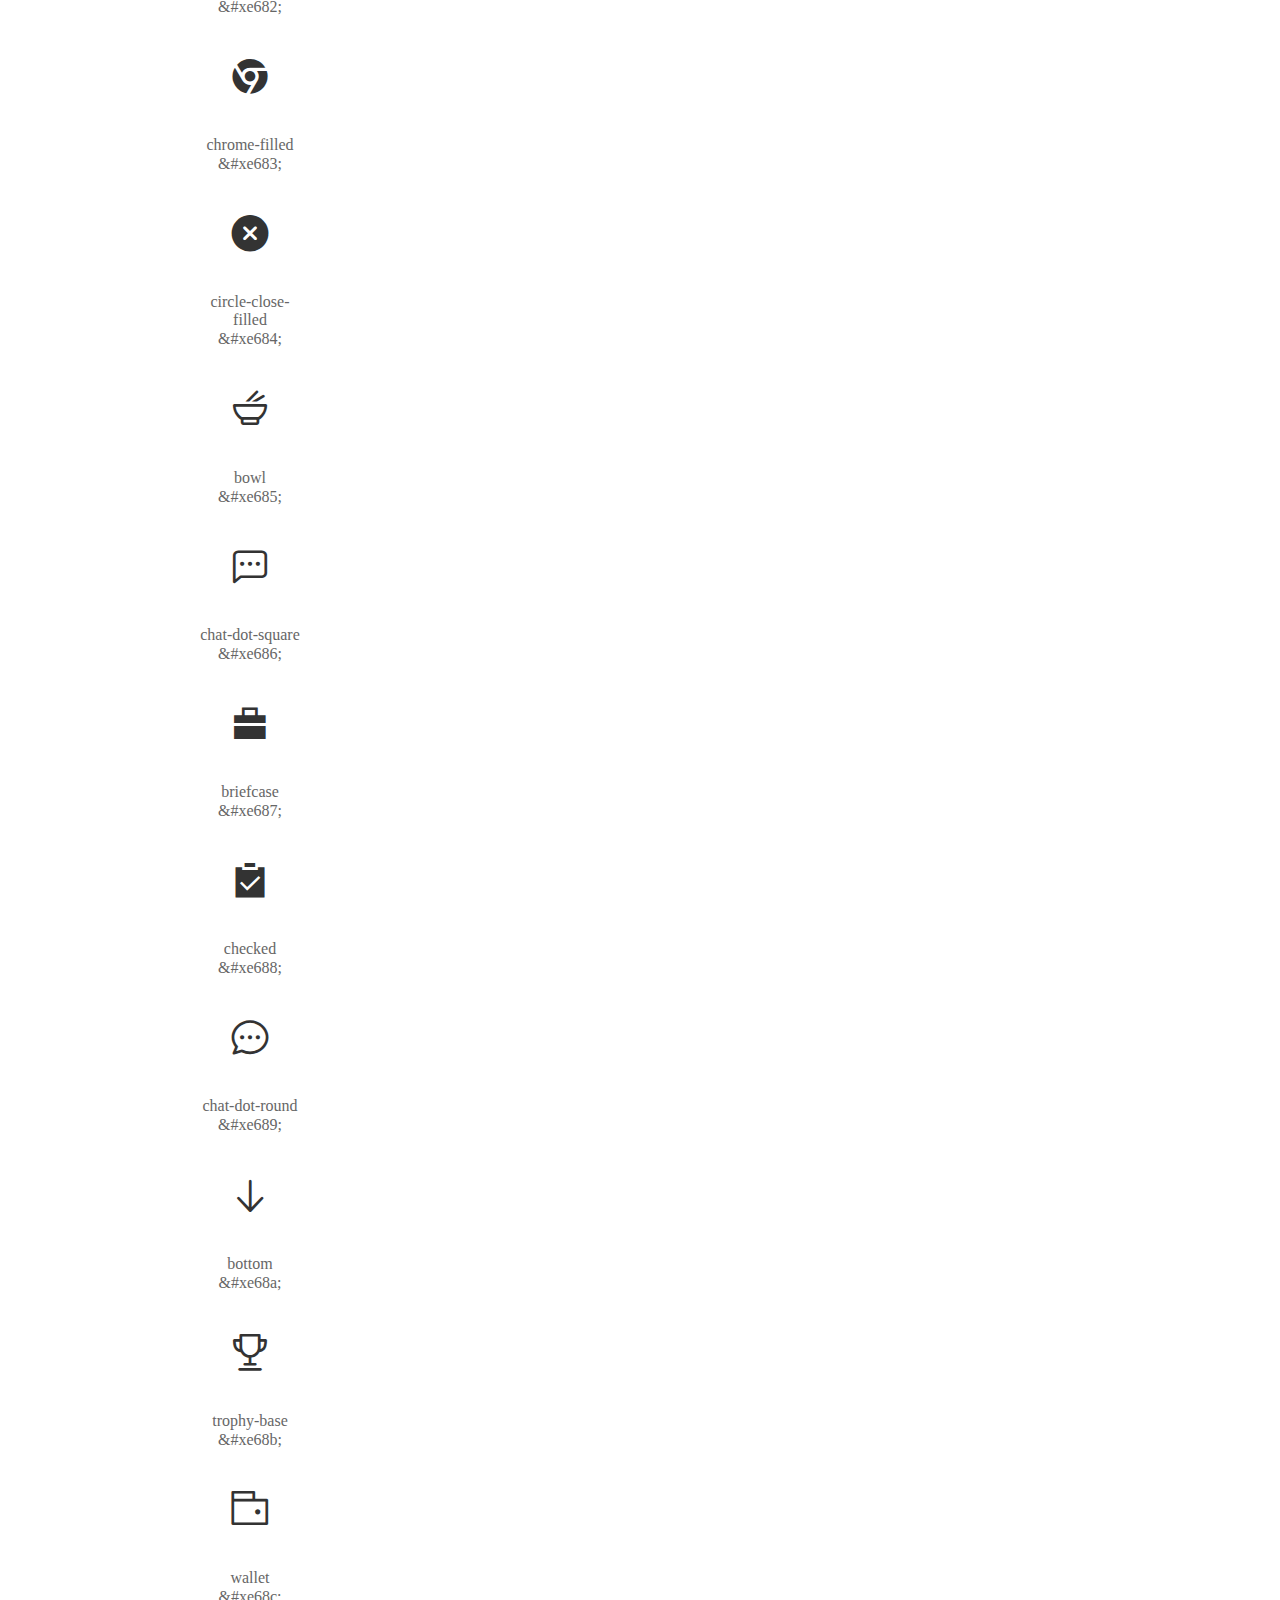
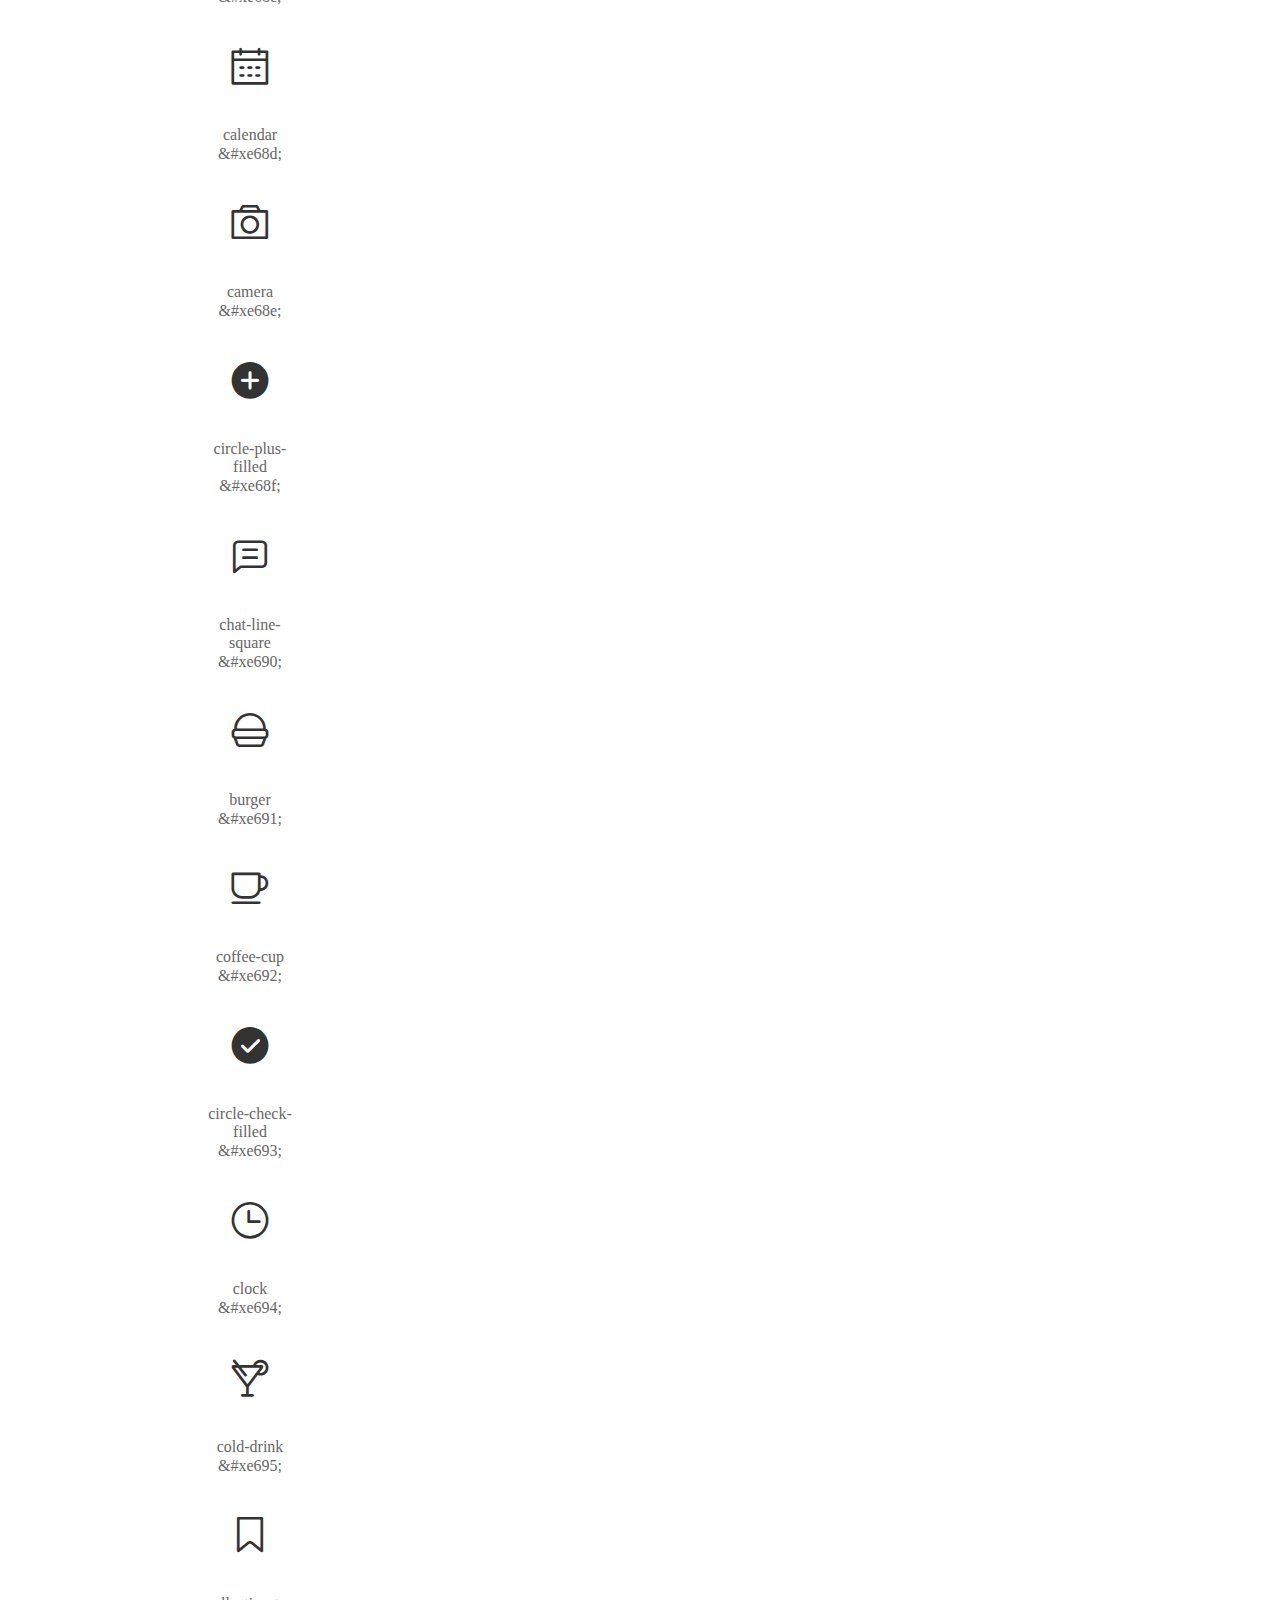
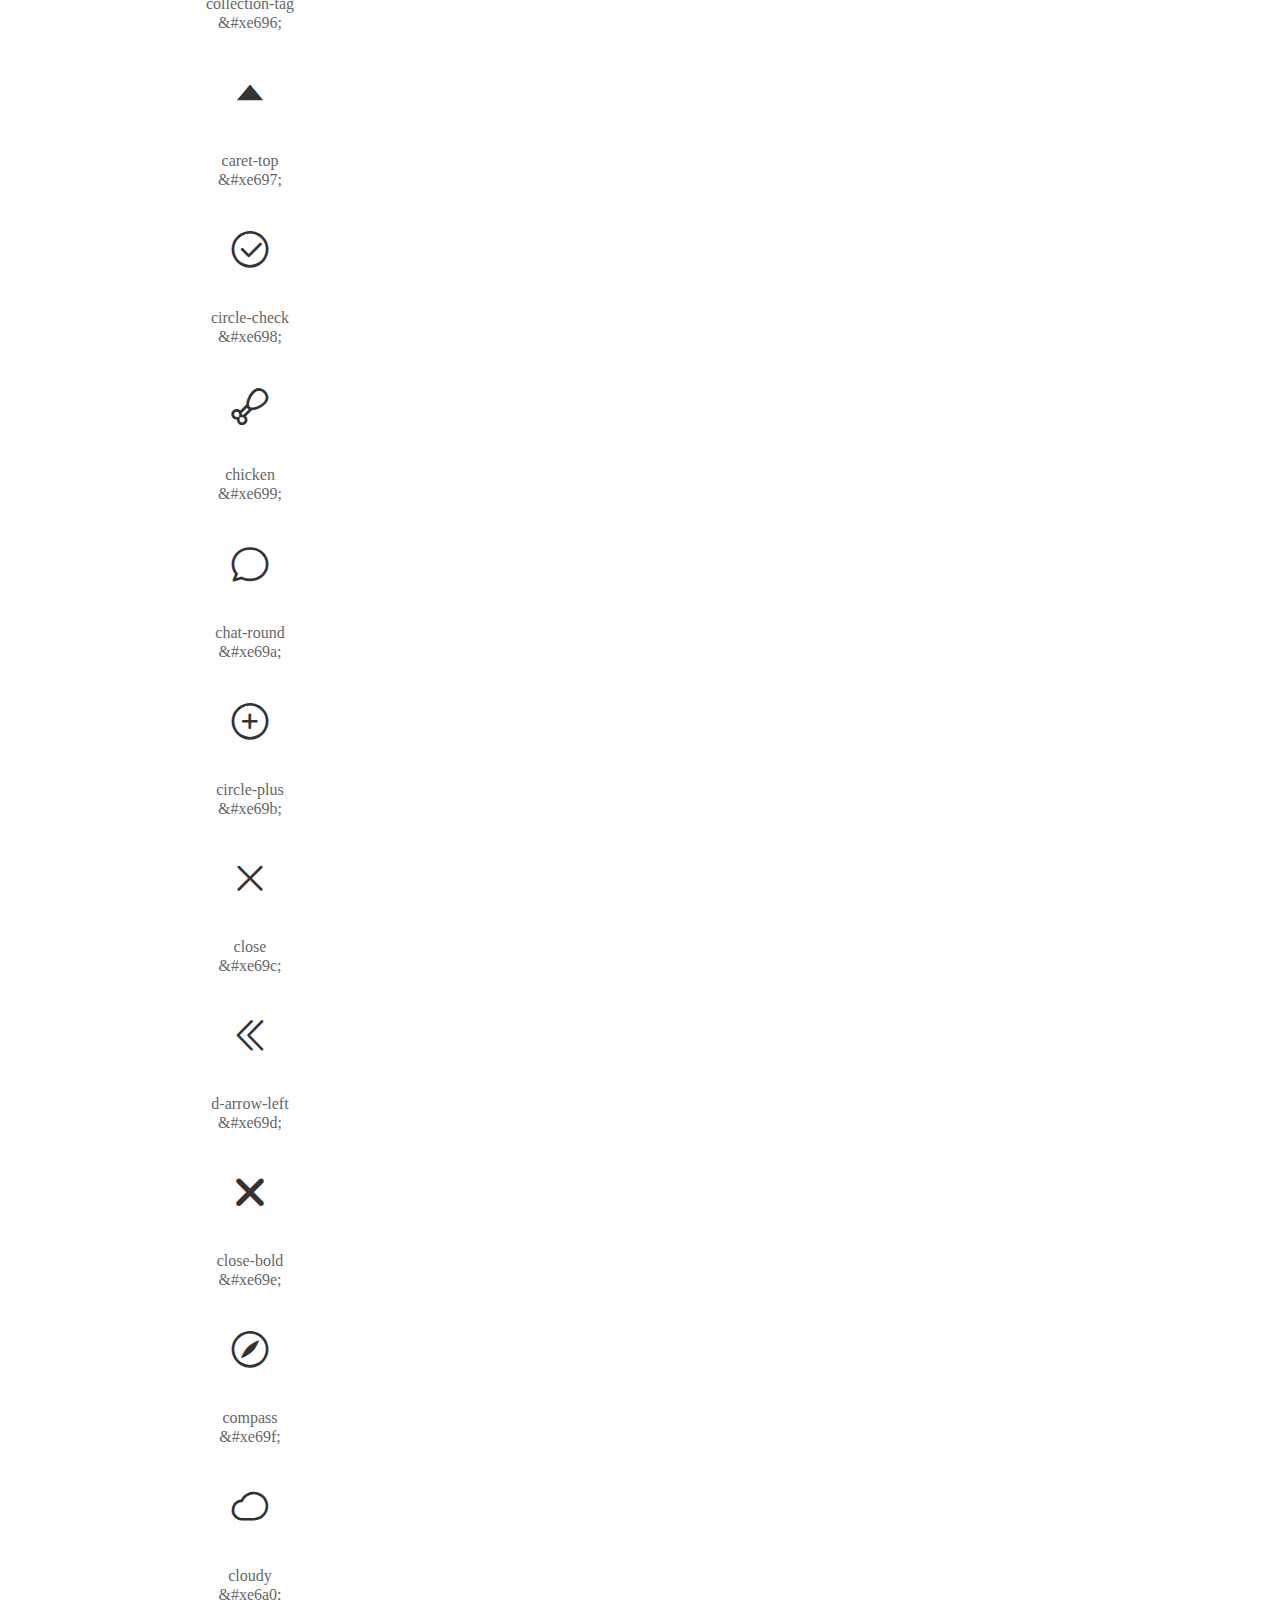
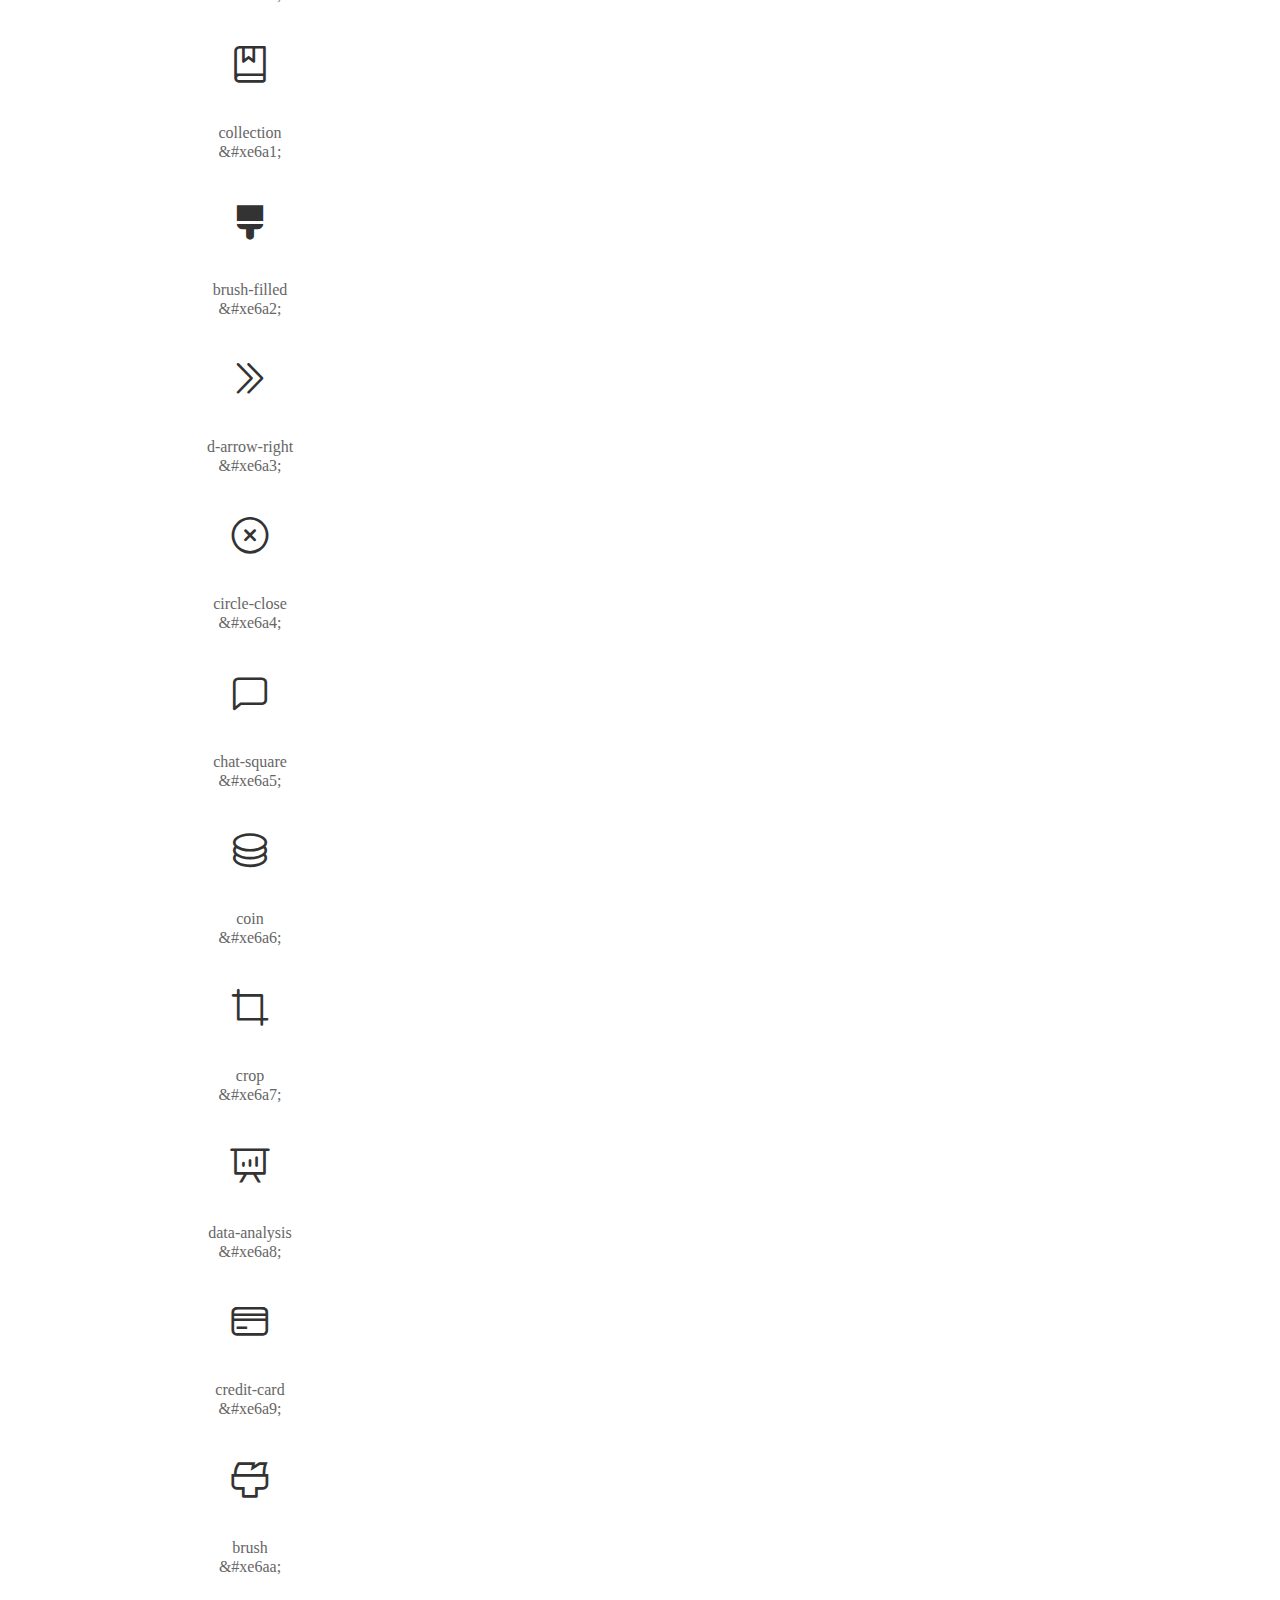
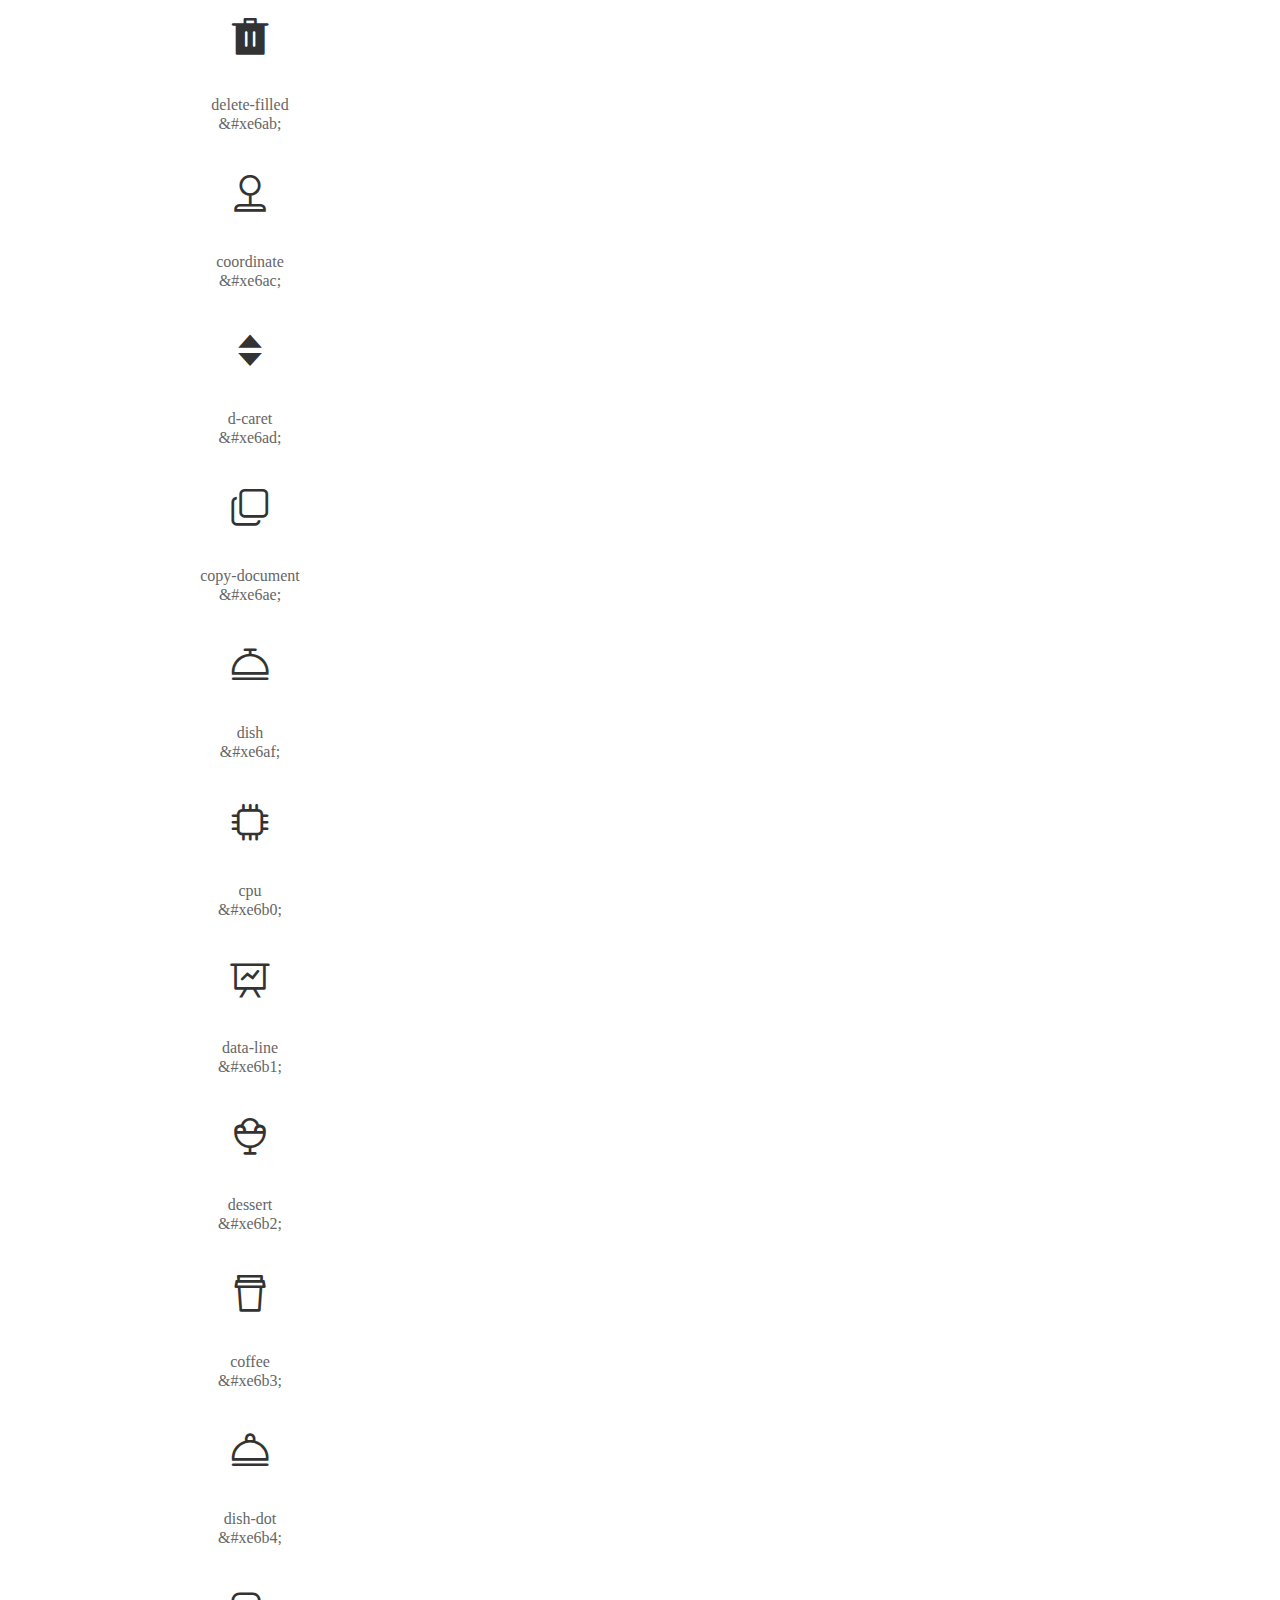
==== commit ed0138b7: "图标更新" ====
--- a/src/demo_index.html
+++ b/src/demo_index.html
@@ -55,6 +55,12 @@
           <ul class="icon_lists dib-box">
           
             <li class="dib">
+              <span class="icon visslmVueIcon">&#xe732;</span>
+                <div class="name">暂停</div>
+                <div class="code-name">&amp;#xe732;</div>
+              </li>
+          
+            <li class="dib">
               <span class="icon visslmVueIcon">&#xe72f;</span>
                 <div class="name">group</div>
                 <div class="code-name">&amp;#xe72f;</div>
@@ -2046,10 +2052,10 @@
 <pre><code class="language-css"
 >@font-face {
   font-family: 'visslmVueIcon';
-  src: url('iconfont.woff2?t=1679642695892') format('woff2'),
-       url('iconfont.woff?t=1679642695892') format('woff'),
-       url('iconfont.ttf?t=1679642695892') format('truetype'),
-       url('iconfont.svg?t=1679642695892#visslmVueIcon') format('svg');
+  src: url('iconfont.woff2?t=1679901226941') format('woff2'),
+       url('iconfont.woff?t=1679901226941') format('woff'),
+       url('iconfont.ttf?t=1679901226941') format('truetype'),
+       url('iconfont.svg?t=1679901226941#visslmVueIcon') format('svg');
 }
 </code></pre>
           <h3 id="-iconfont-">第二步：定义使用 iconfont 的样式</h3>
@@ -2074,6 +2080,15 @@
       </div>
       <div class="content font-class">
         <ul class="icon_lists dib-box">
+          
+          <li class="dib">
+            <span class="icon visslmVueIcon visslmIcon-pause"></span>
+            <div class="name">
+              暂停
+            </div>
+            <div class="code-name">.visslmIcon-pause
+            </div>
+          </li>
           
           <li class="dib">
             <span class="icon visslmVueIcon visslmIcon-group"></span>
@@ -5062,6 +5077,14 @@
       </div>
       <div class="content symbol">
           <ul class="icon_lists dib-box">
+          
+            <li class="dib">
+                <svg class="icon svg-icon" aria-hidden="true">
+                  <use xlink:href="#visslmIcon-pause"></use>
+                </svg>
+                <div class="name">暂停</div>
+                <div class="code-name">#visslmIcon-pause</div>
+            </li>
           
             <li class="dib">
                 <svg class="icon svg-icon" aria-hidden="true">
--- a/src/iconfont.css
+++ b/src/iconfont.css
@@ -1,9 +1,9 @@
 @font-face {
   font-family: "visslmVueIcon"; /* Project id 3949346 */
-  src: url('iconfont.woff2?t=1679642695892') format('woff2'),
-       url('iconfont.woff?t=1679642695892') format('woff'),
-       url('iconfont.ttf?t=1679642695892') format('truetype'),
-       url('iconfont.svg?t=1679642695892#visslmVueIcon') format('svg');
+  src: url('iconfont.woff2?t=1679901226941') format('woff2'),
+       url('iconfont.woff?t=1679901226941') format('woff'),
+       url('iconfont.ttf?t=1679901226941') format('truetype'),
+       url('iconfont.svg?t=1679901226941#visslmVueIcon') format('svg');
 }
 
 .visslmVueIcon {
@@ -14,6 +14,10 @@
   -moz-osx-font-smoothing: grayscale;
 }
 
+.visslmIcon-pause:before {
+  content: "\e732";
+}
+
 .visslmIcon-group:before {
   content: "\e72f";
 }
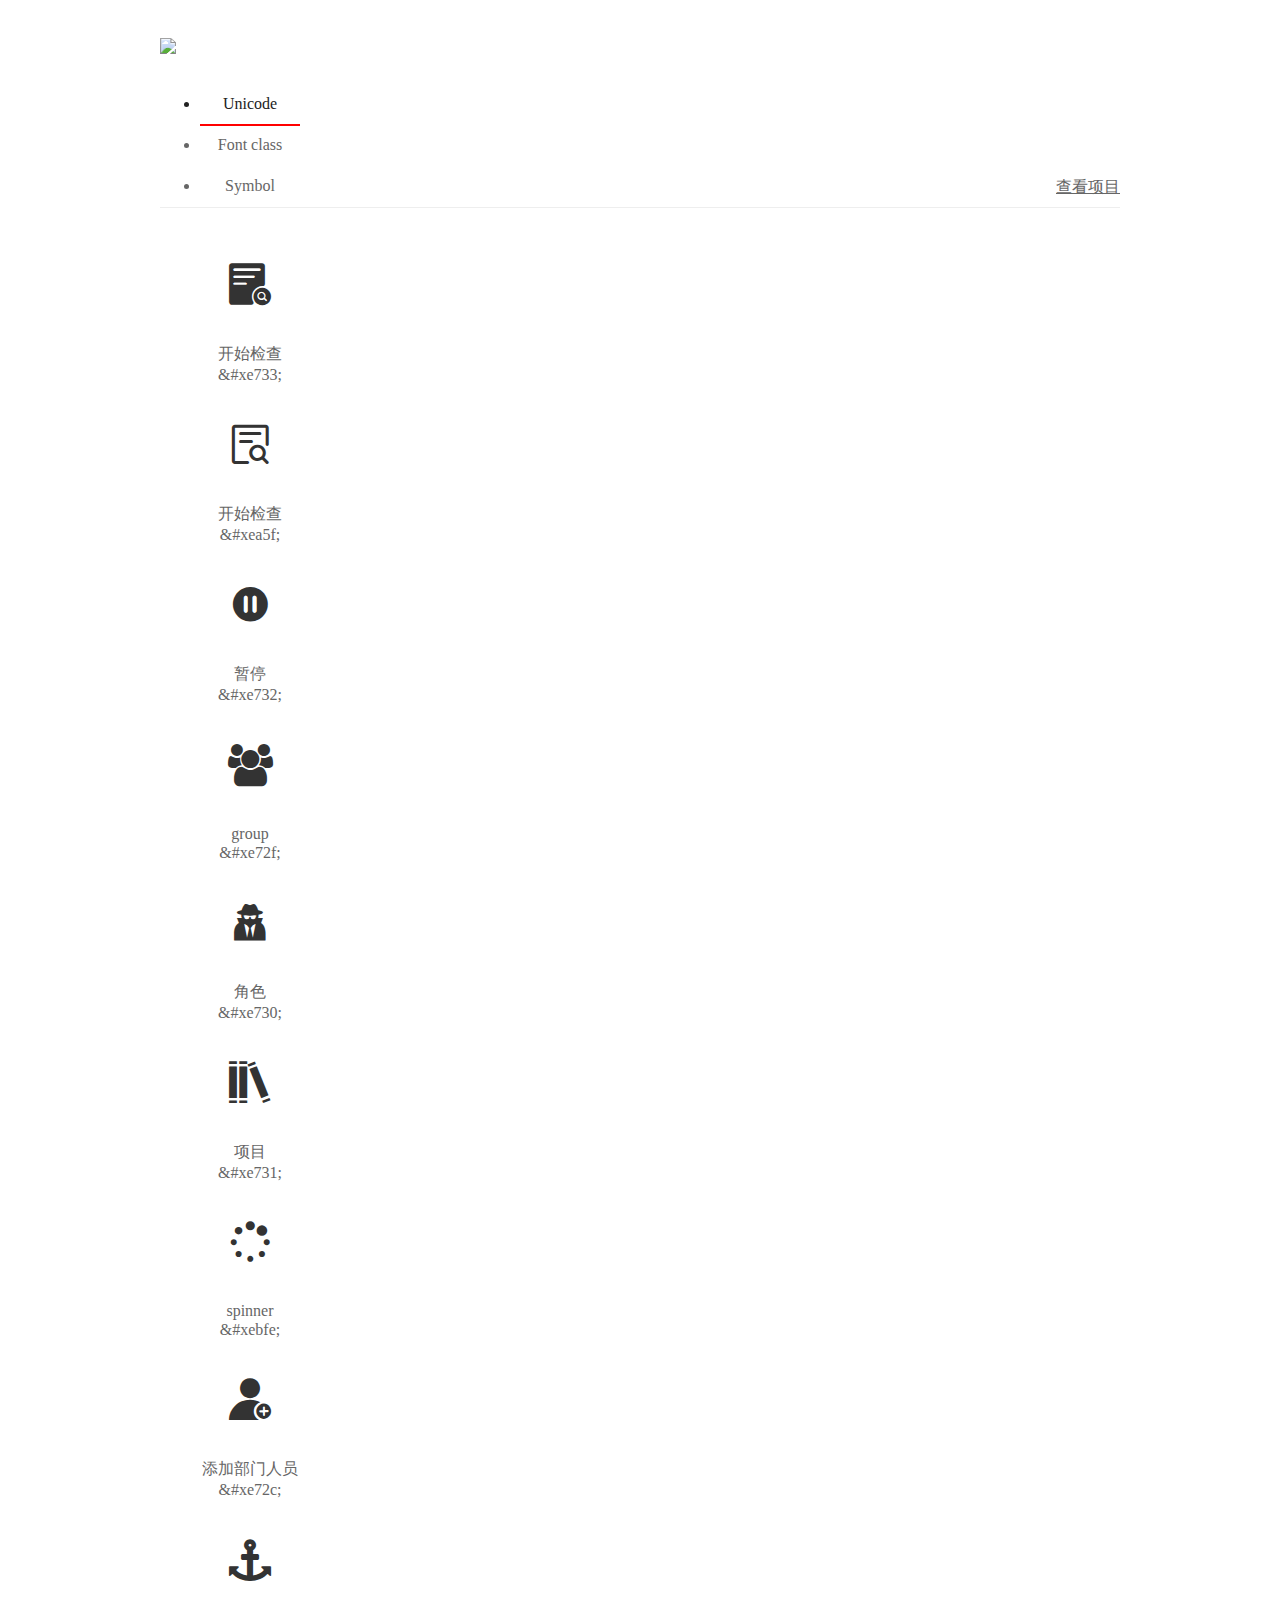
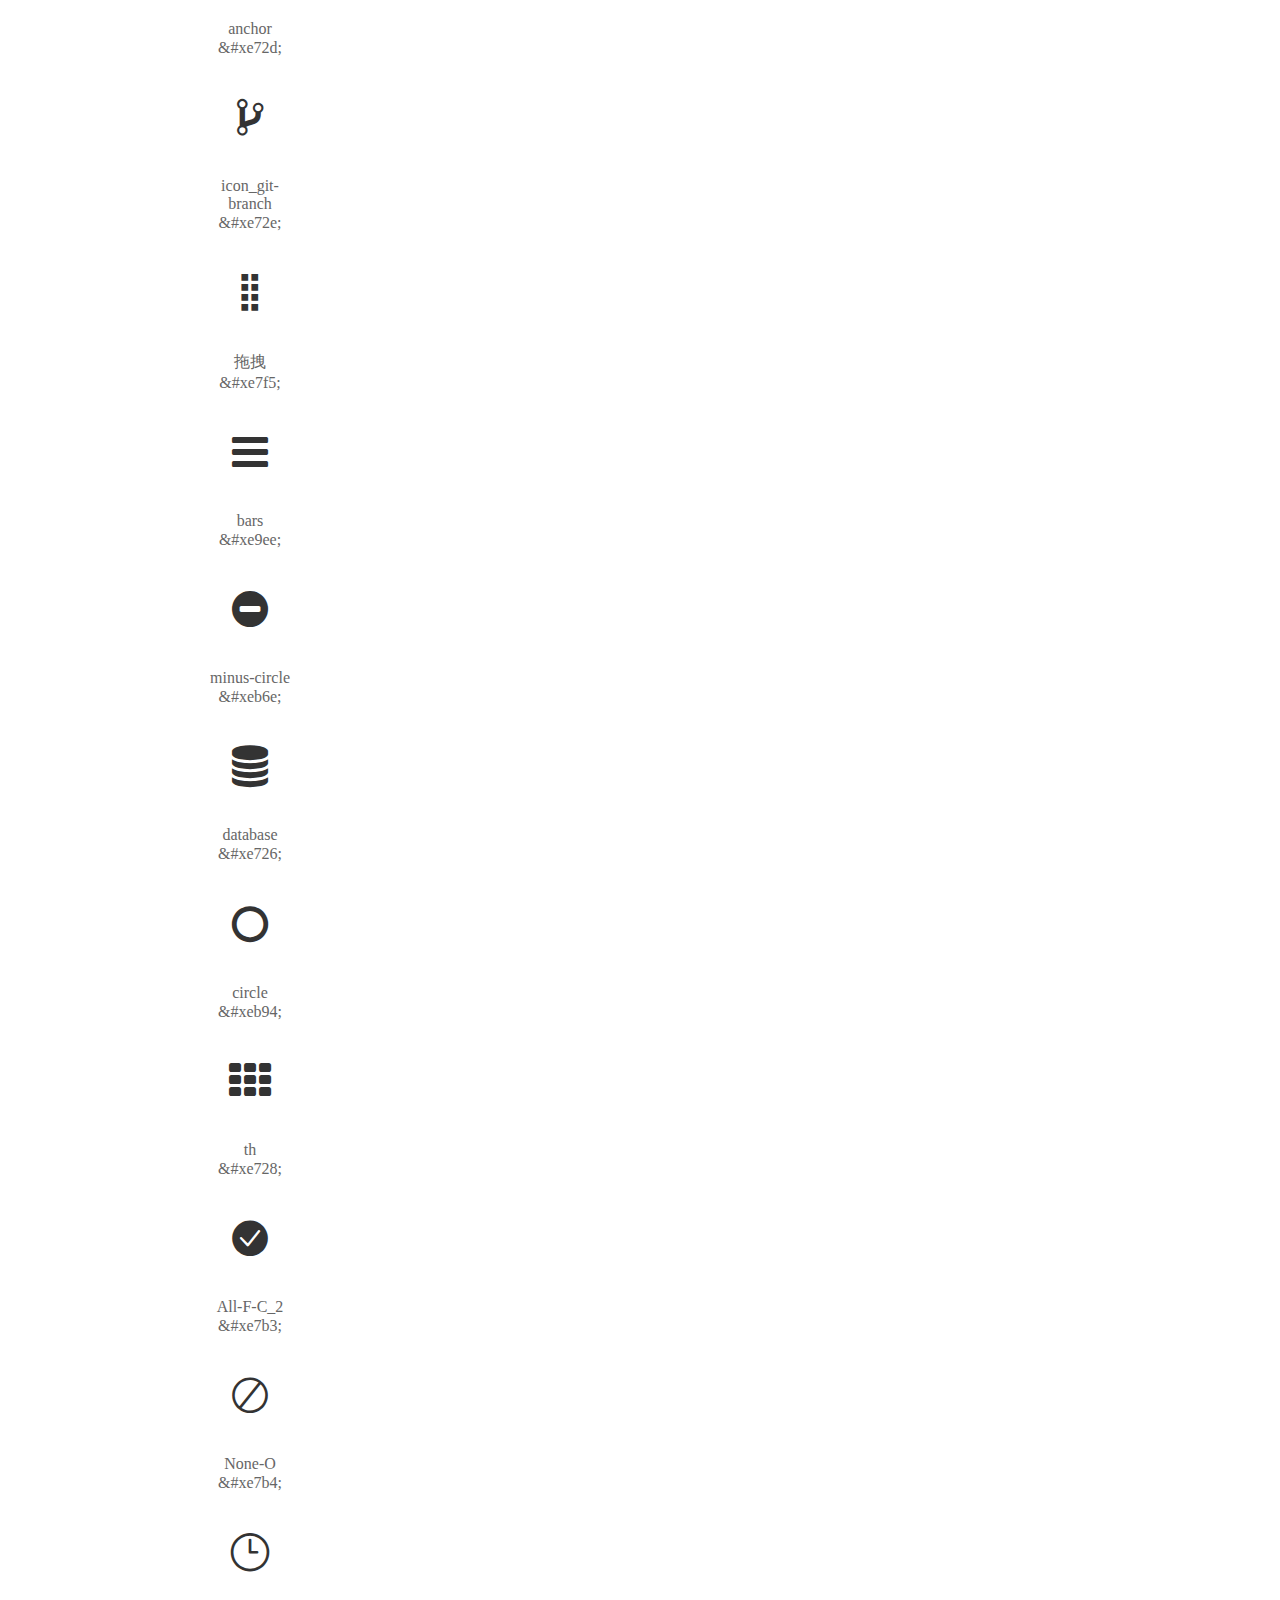
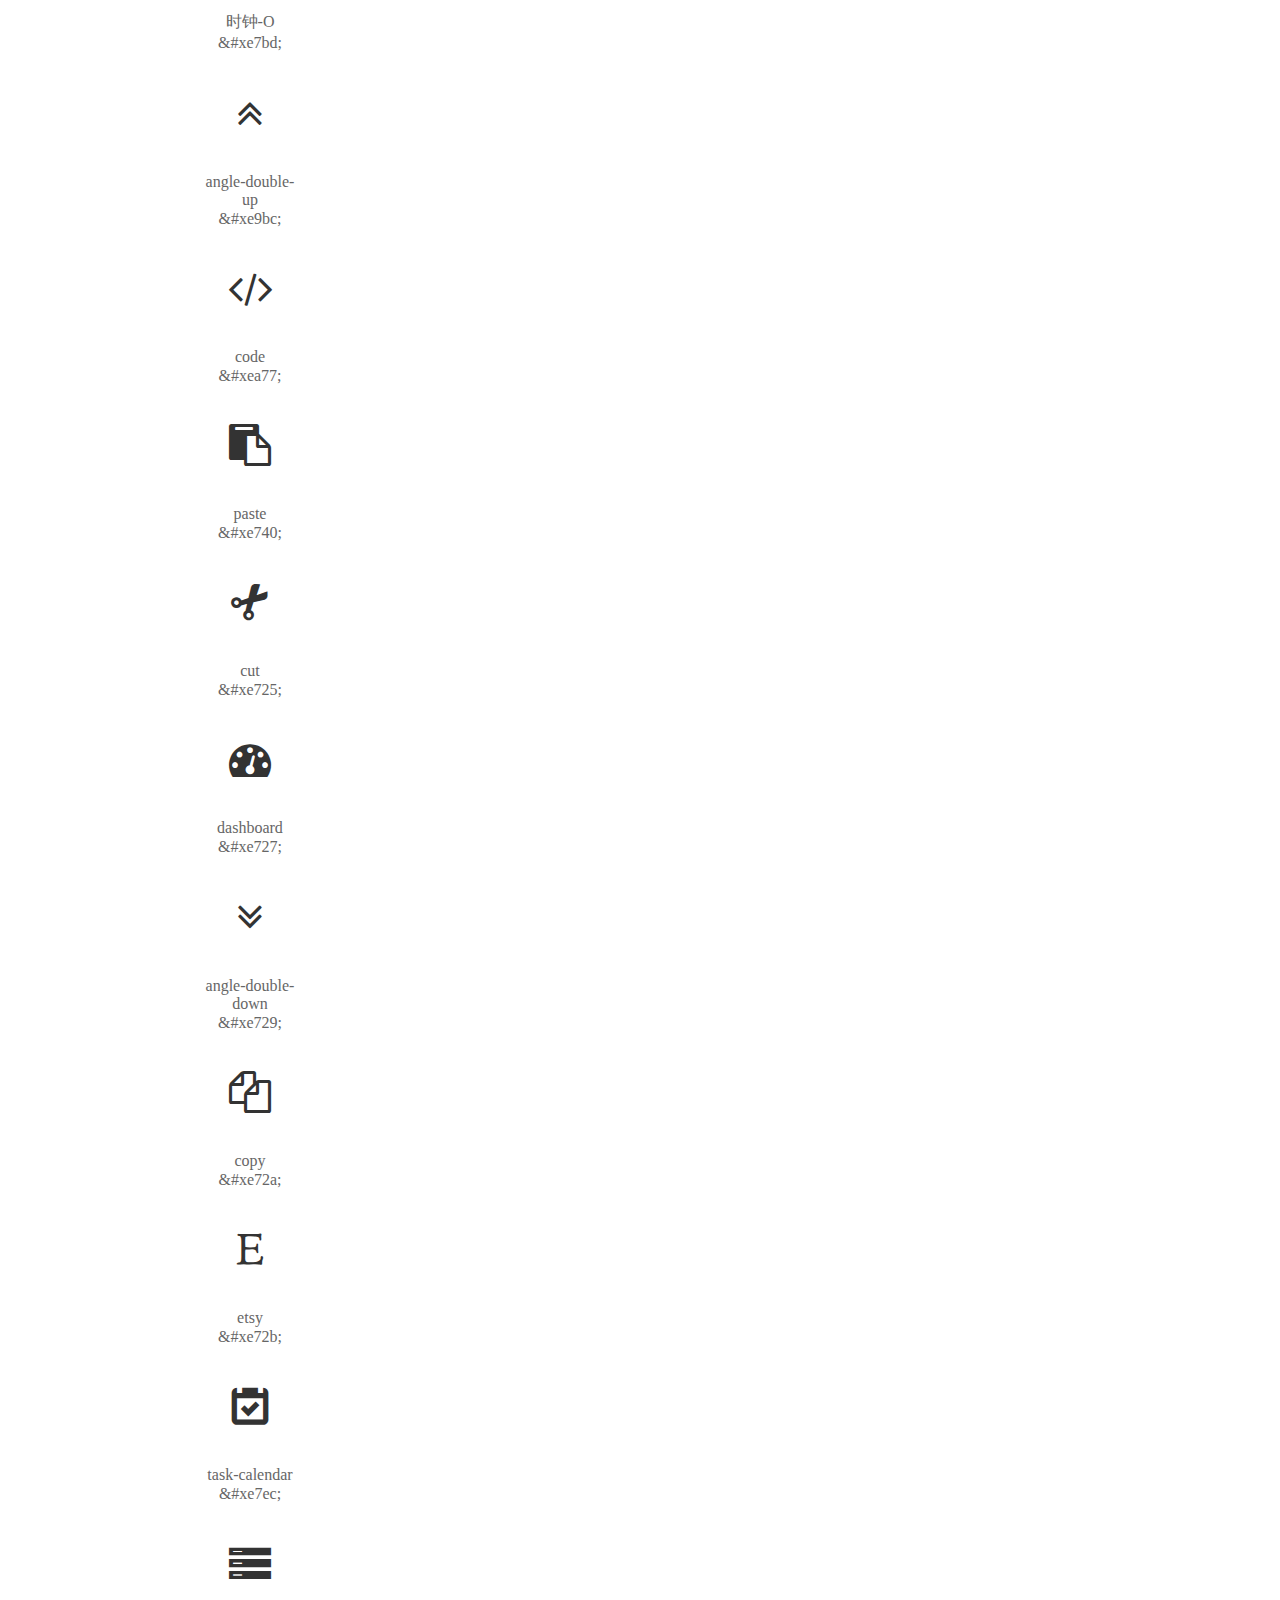
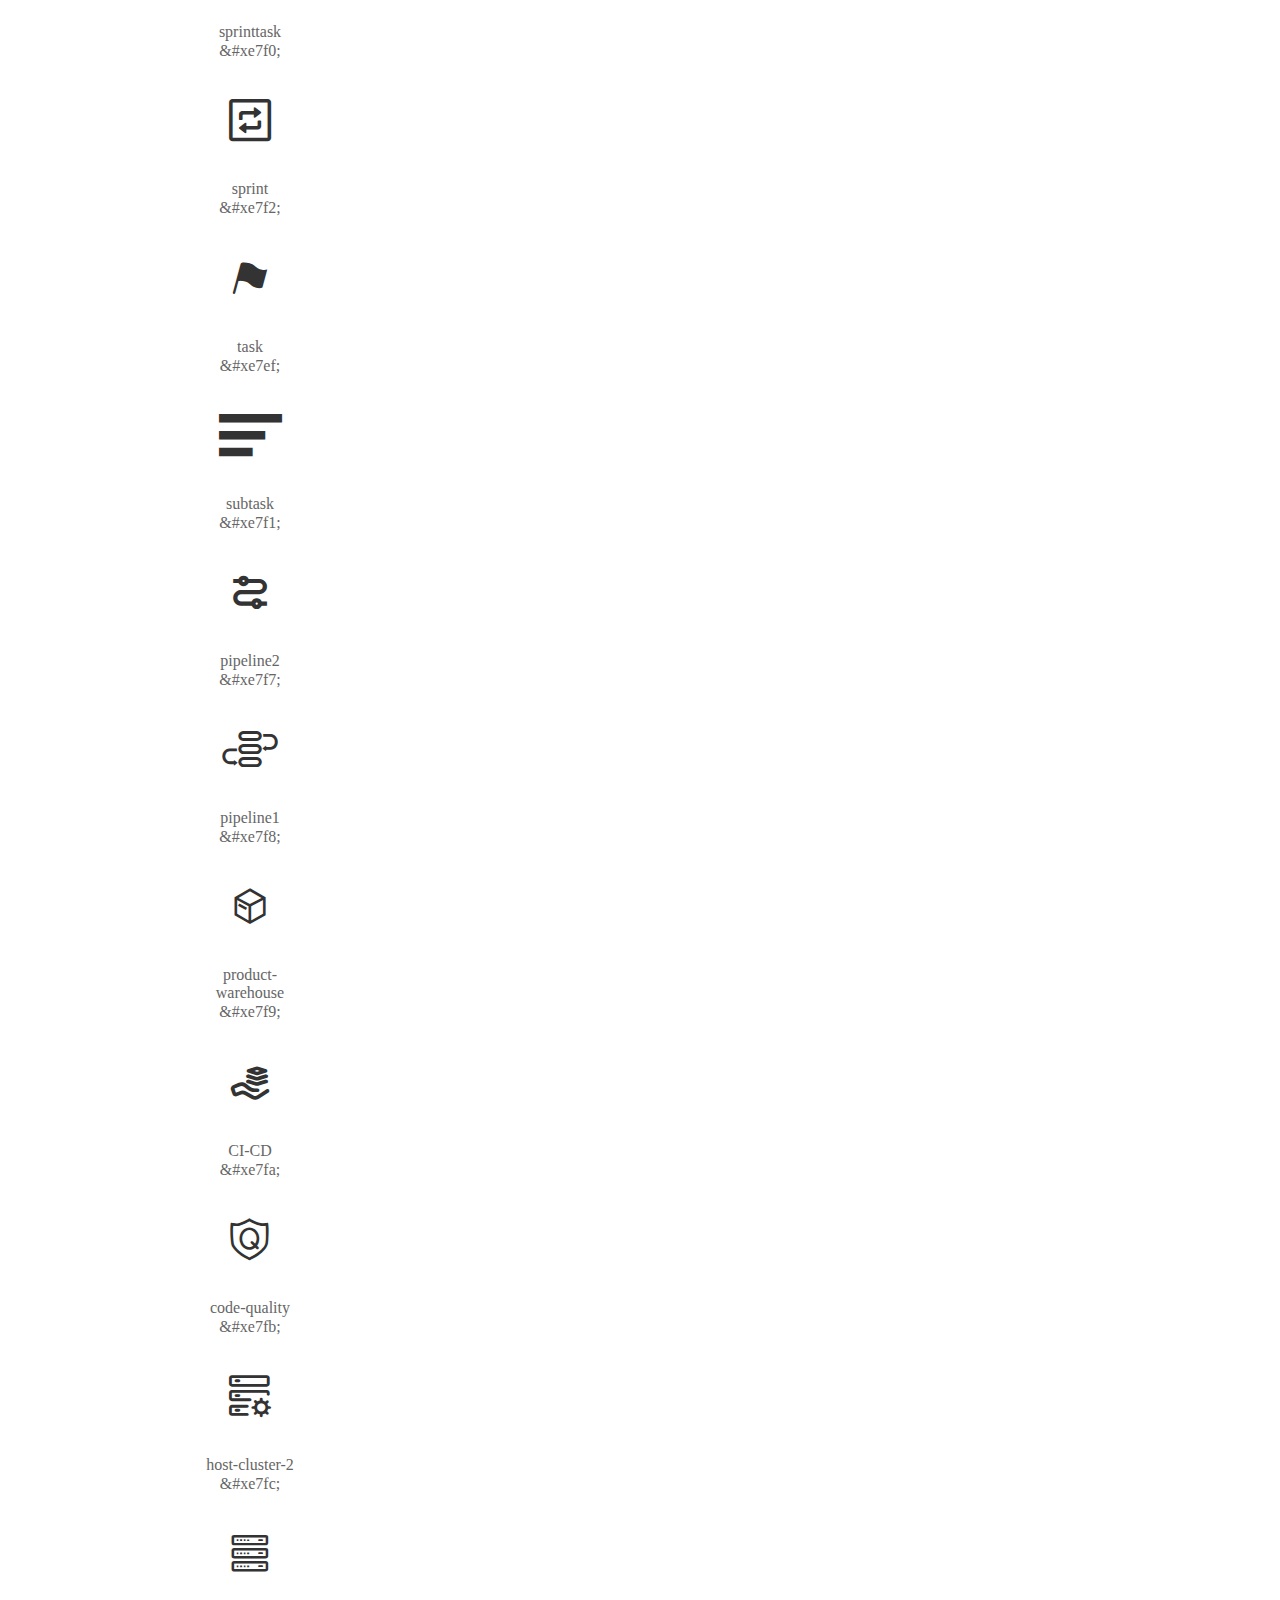
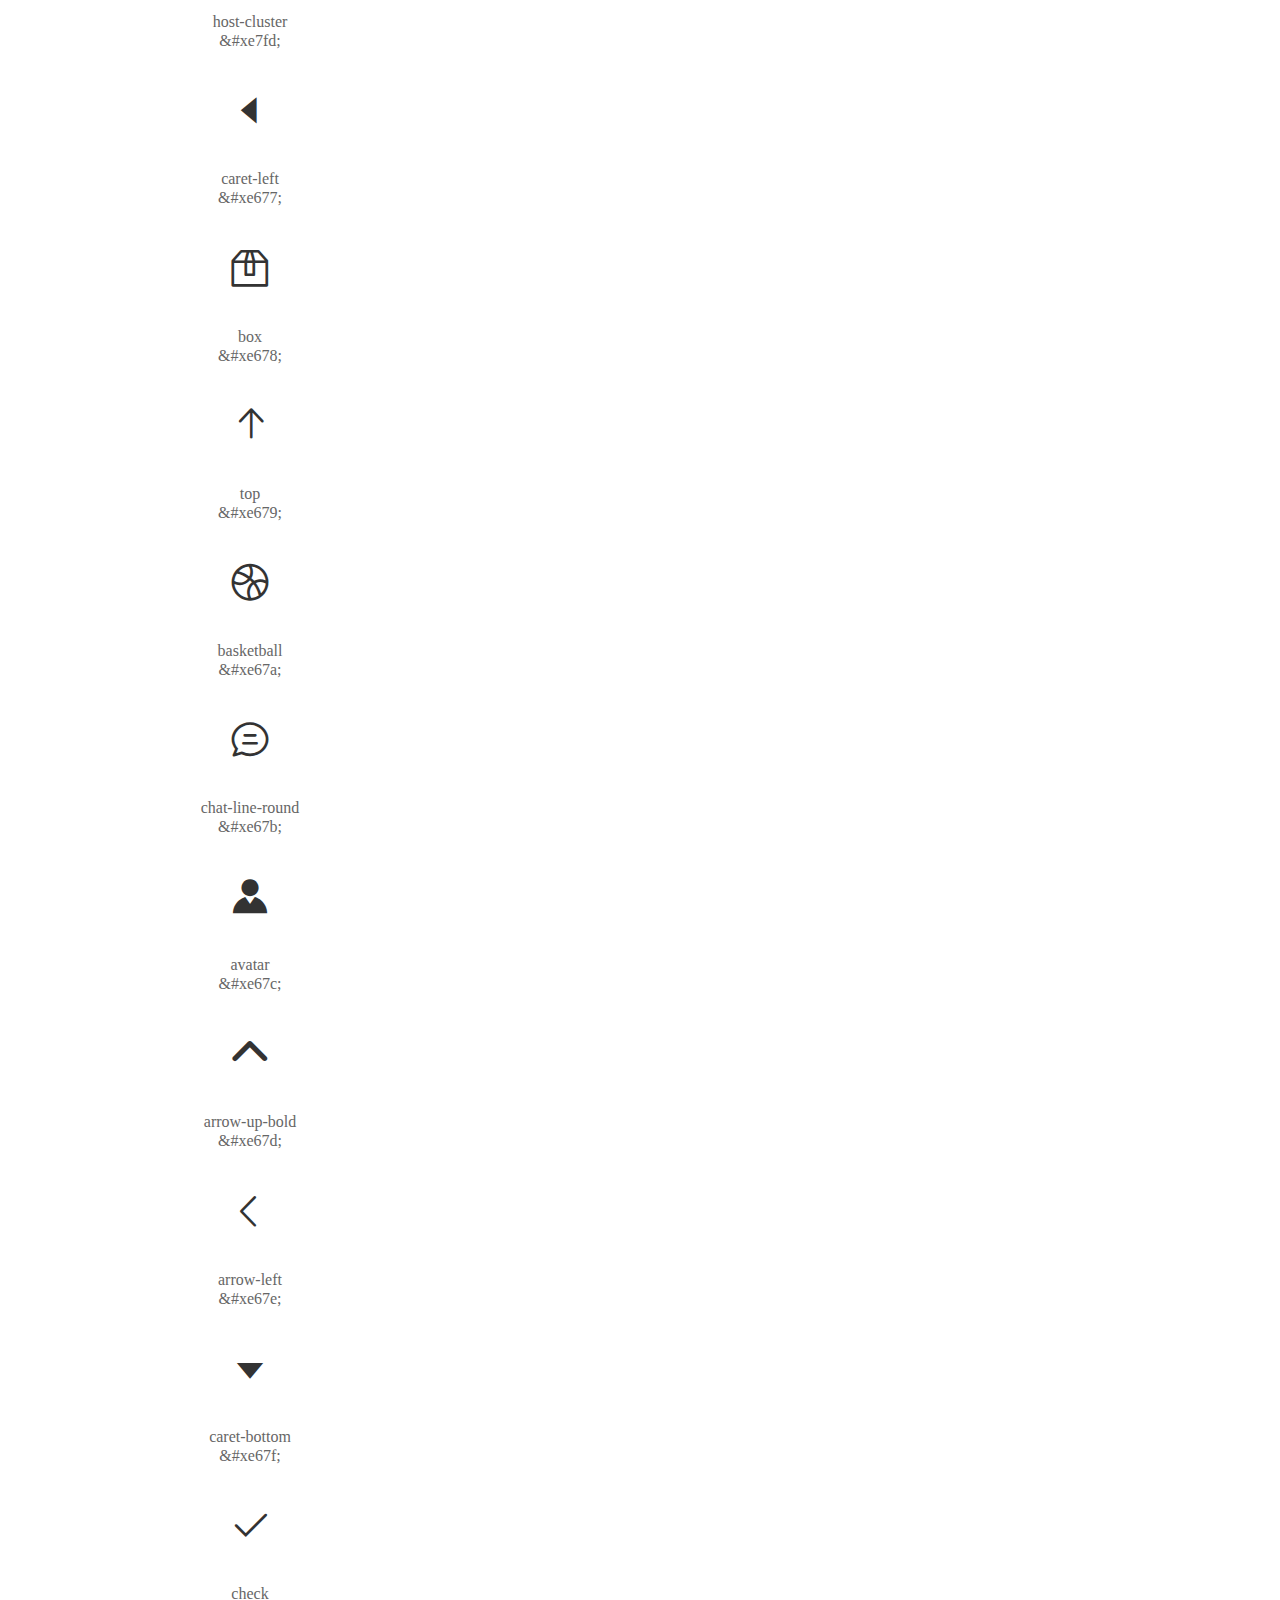
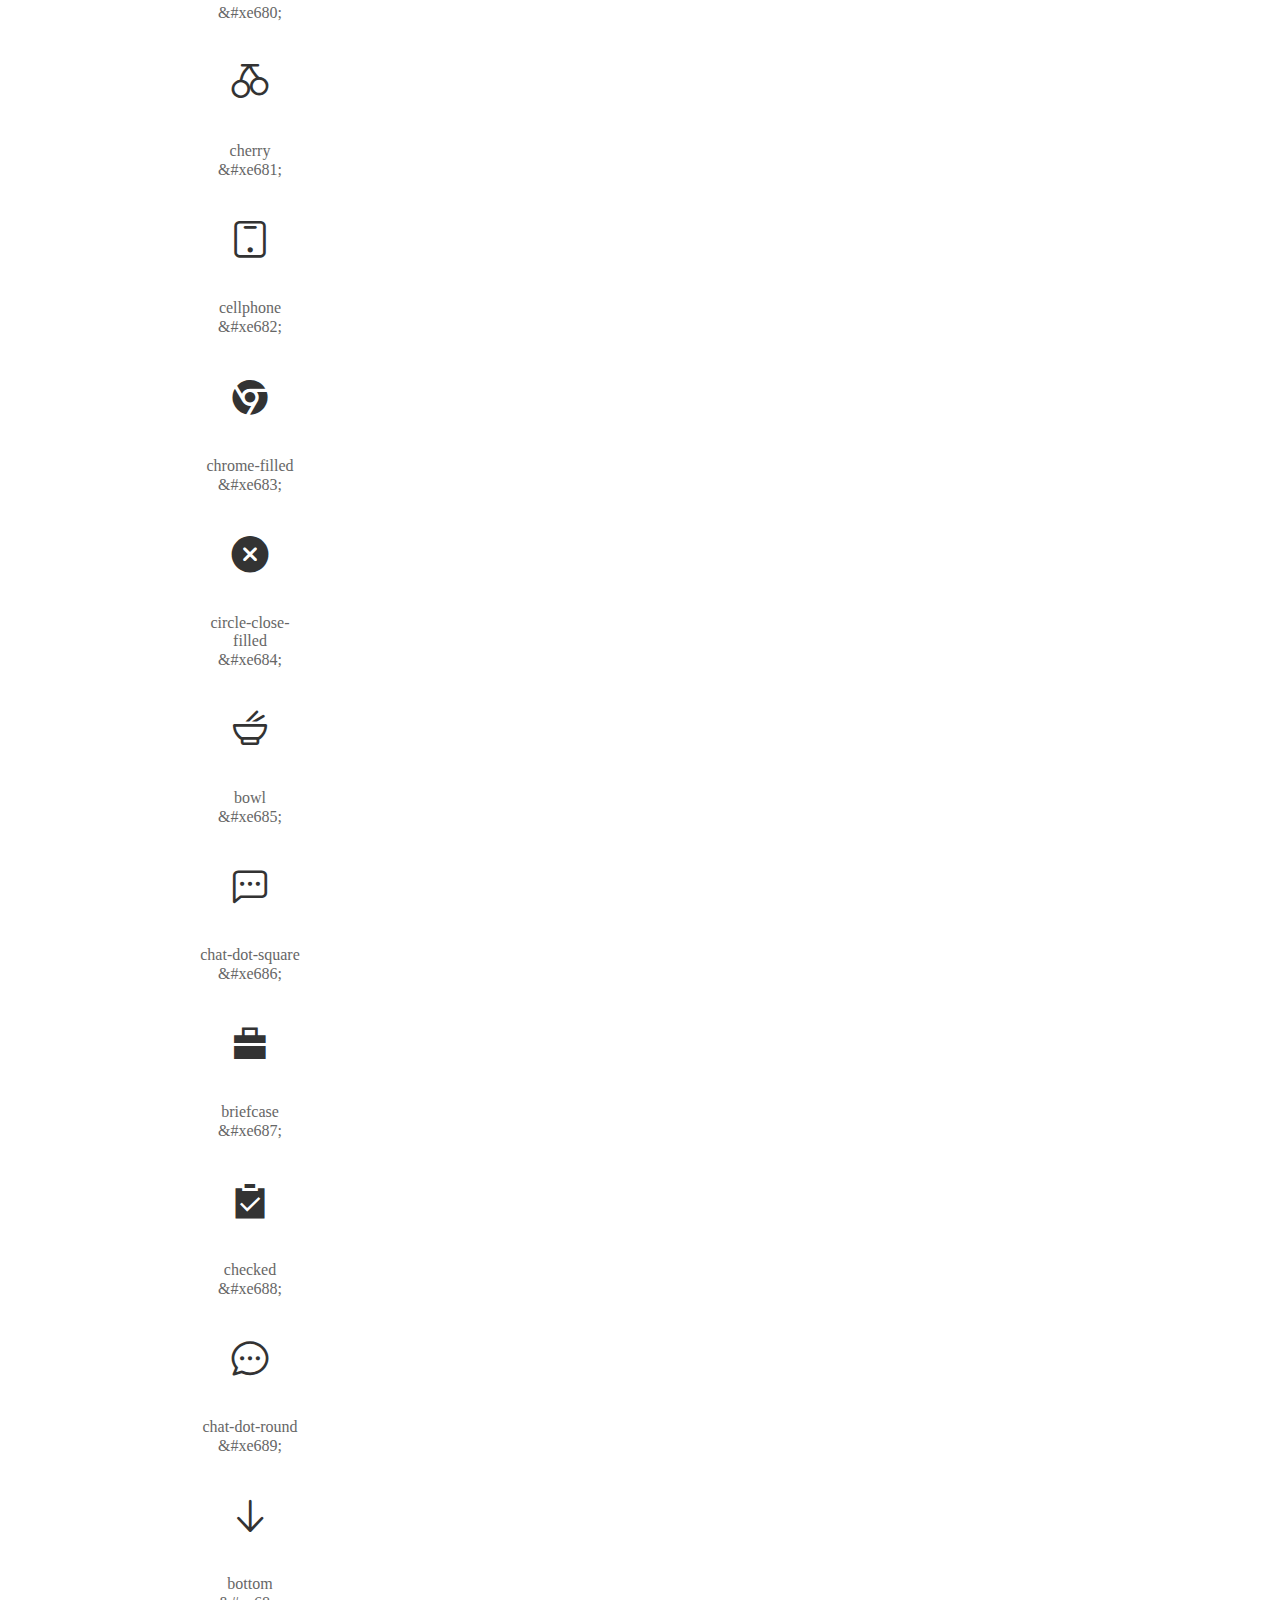
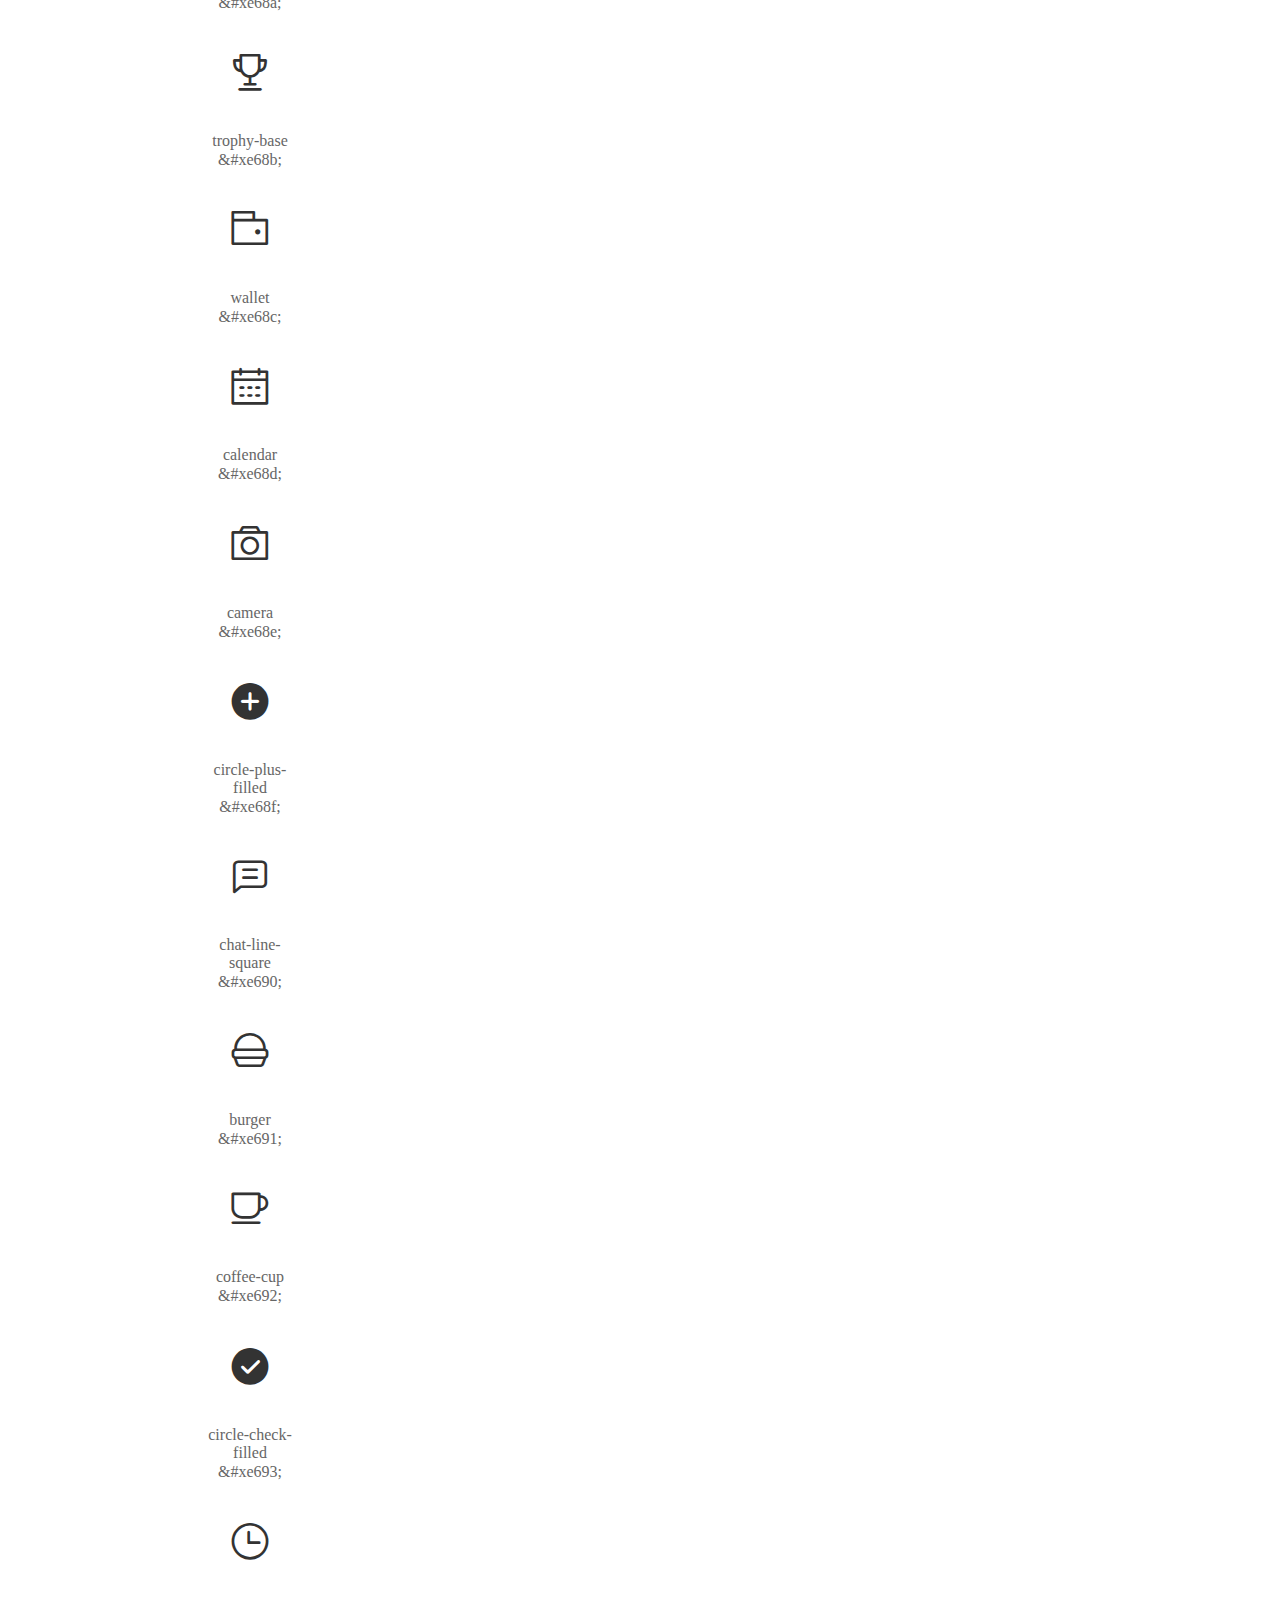
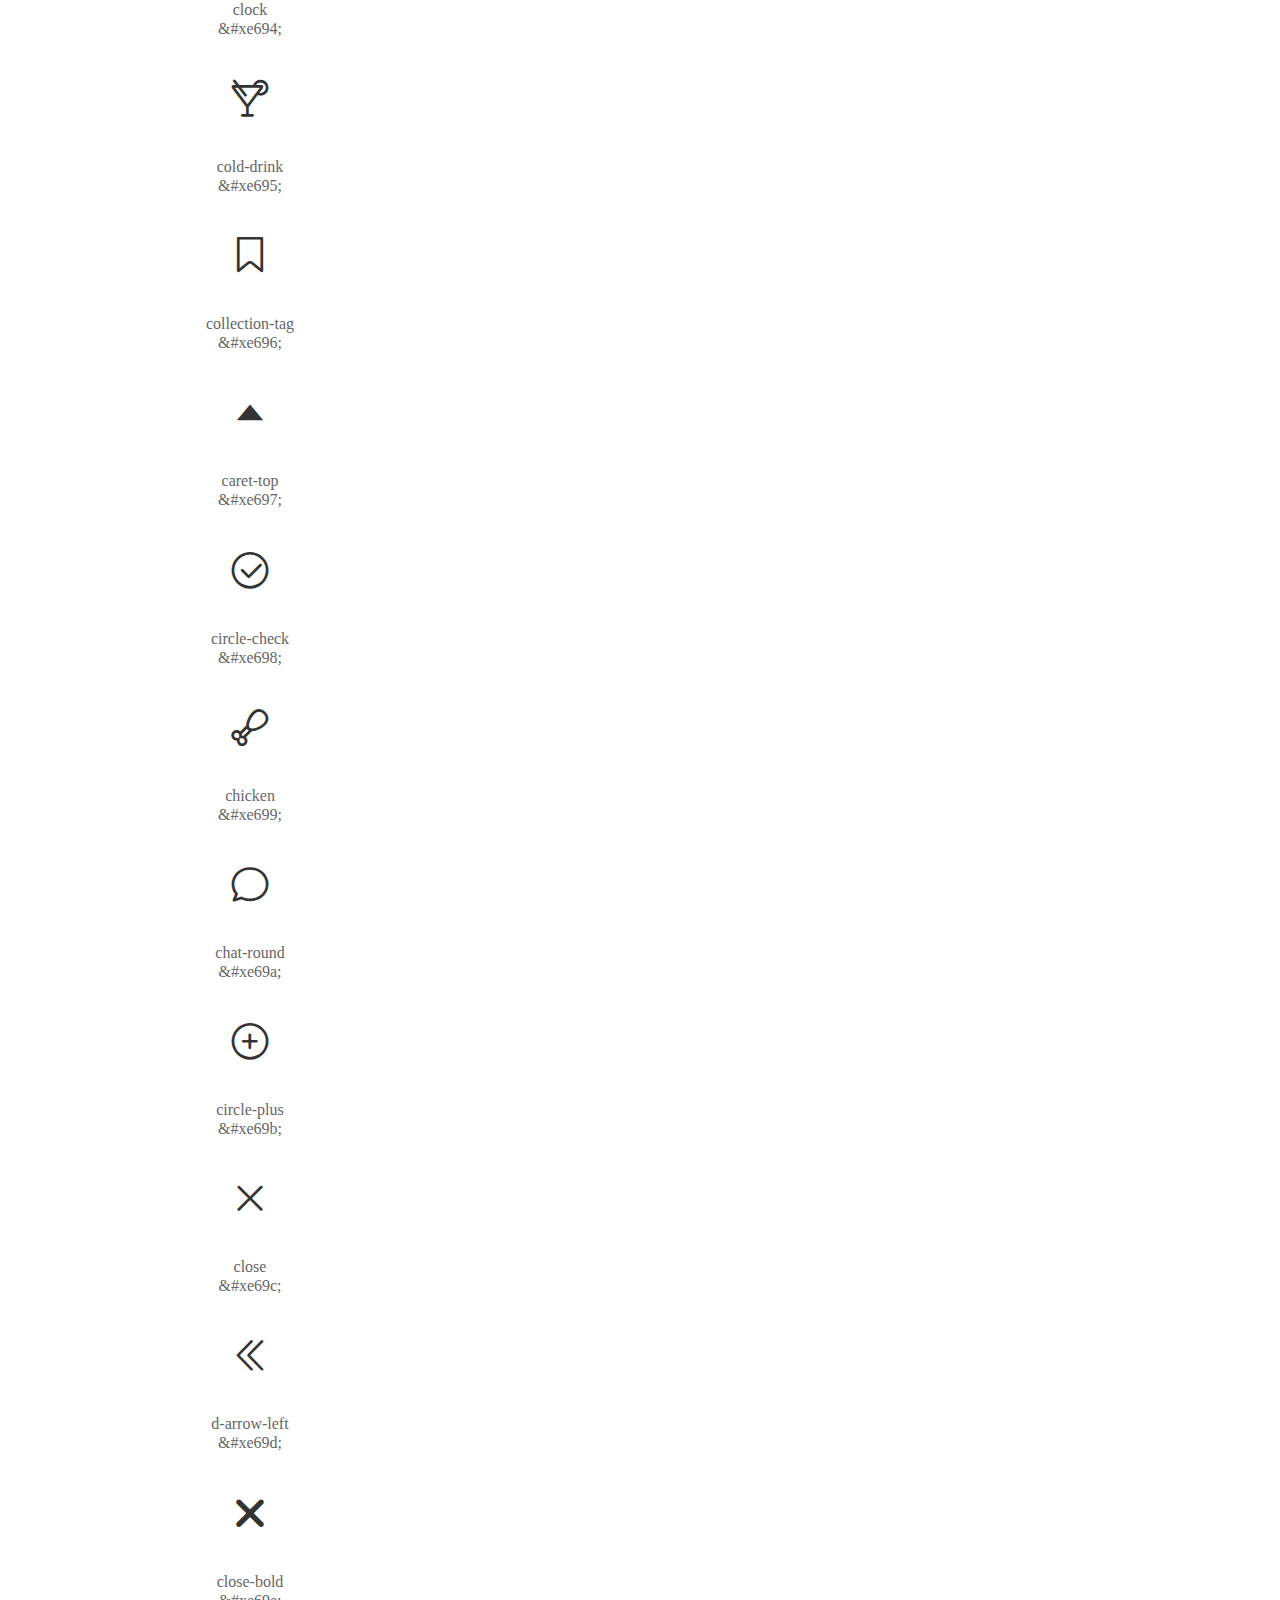
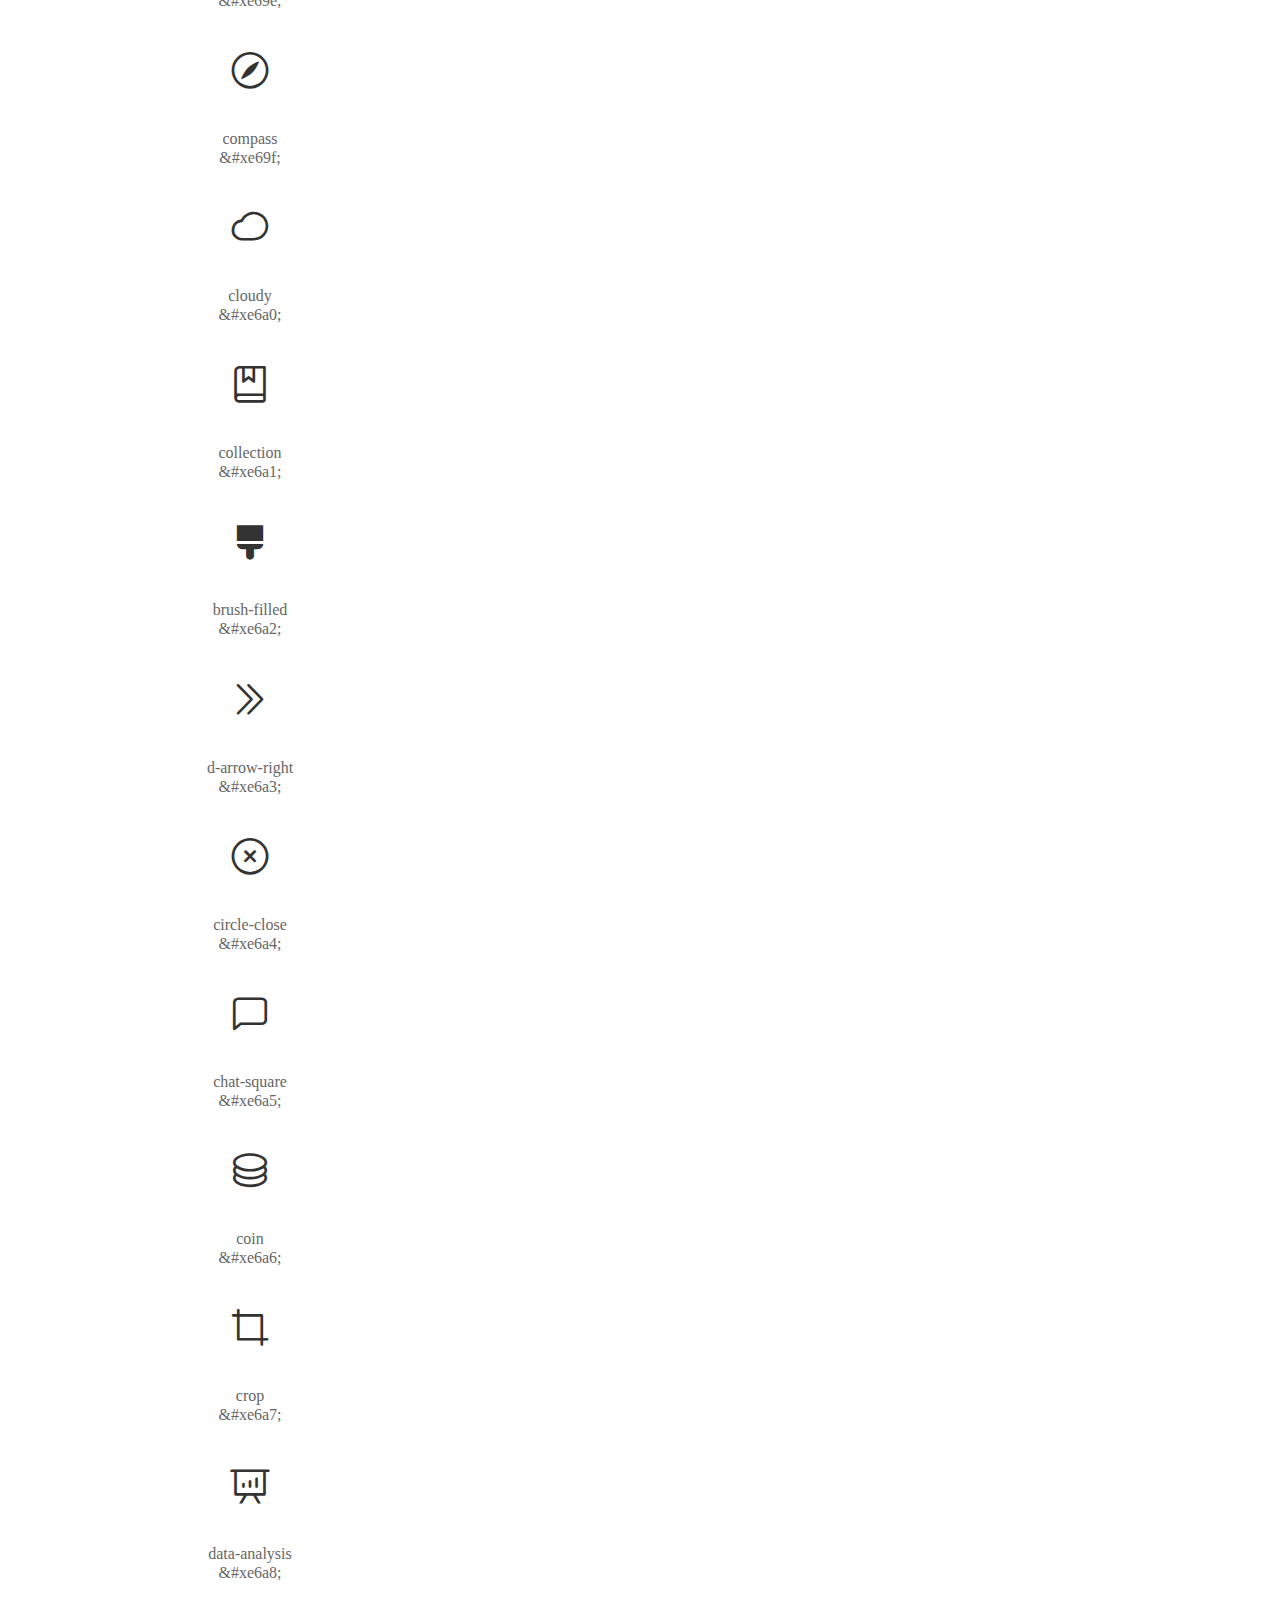
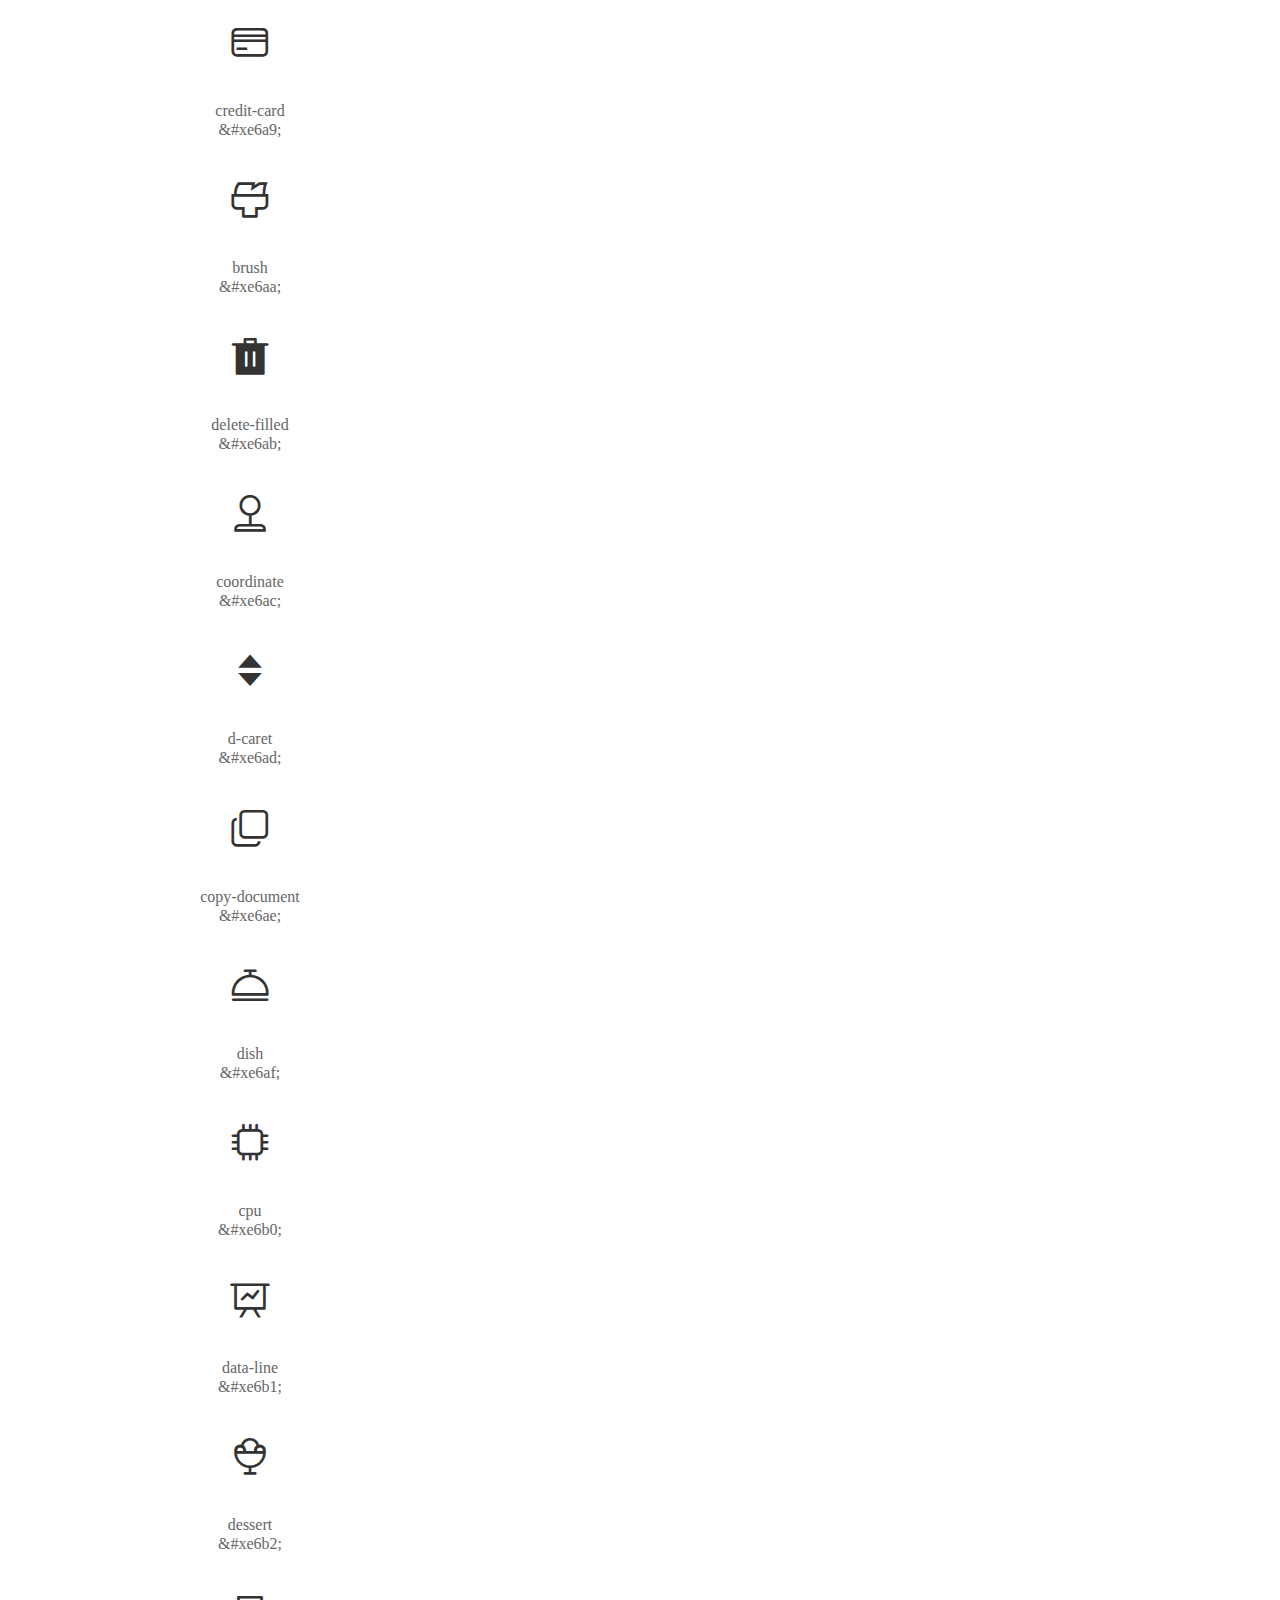
==== commit 3ea8d025: "添加 code-scan 和 code-scan-filled" ====
--- a/src/demo_index.html
+++ b/src/demo_index.html
@@ -55,6 +55,18 @@
           <ul class="icon_lists dib-box">
           
             <li class="dib">
+              <span class="icon visslmVueIcon">&#xe733;</span>
+                <div class="name">开始检查</div>
+                <div class="code-name">&amp;#xe733;</div>
+              </li>
+          
+            <li class="dib">
+              <span class="icon visslmVueIcon">&#xea5f;</span>
+                <div class="name">开始检查</div>
+                <div class="code-name">&amp;#xea5f;</div>
+              </li>
+          
+            <li class="dib">
               <span class="icon visslmVueIcon">&#xe732;</span>
                 <div class="name">暂停</div>
                 <div class="code-name">&amp;#xe732;</div>
@@ -2052,10 +2064,10 @@
 <pre><code class="language-css"
 >@font-face {
   font-family: 'visslmVueIcon';
-  src: url('iconfont.woff2?t=1679901226941') format('woff2'),
-       url('iconfont.woff?t=1679901226941') format('woff'),
-       url('iconfont.ttf?t=1679901226941') format('truetype'),
-       url('iconfont.svg?t=1679901226941#visslmVueIcon') format('svg');
+  src: url('iconfont.woff2?t=1680057281031') format('woff2'),
+       url('iconfont.woff?t=1680057281031') format('woff'),
+       url('iconfont.ttf?t=1680057281031') format('truetype'),
+       url('iconfont.svg?t=1680057281031#visslmVueIcon') format('svg');
 }
 </code></pre>
           <h3 id="-iconfont-">第二步：定义使用 iconfont 的样式</h3>
@@ -2080,6 +2092,24 @@
       </div>
       <div class="content font-class">
         <ul class="icon_lists dib-box">
+          
+          <li class="dib">
+            <span class="icon visslmVueIcon visslmIcon-code-scan-filled"></span>
+            <div class="name">
+              开始检查
+            </div>
+            <div class="code-name">.visslmIcon-code-scan-filled
+            </div>
+          </li>
+          
+          <li class="dib">
+            <span class="icon visslmVueIcon visslmIcon-code-scan"></span>
+            <div class="name">
+              开始检查
+            </div>
+            <div class="code-name">.visslmIcon-code-scan
+            </div>
+          </li>
           
           <li class="dib">
             <span class="icon visslmVueIcon visslmIcon-pause"></span>
@@ -5077,6 +5107,22 @@
       </div>
       <div class="content symbol">
           <ul class="icon_lists dib-box">
+          
+            <li class="dib">
+                <svg class="icon svg-icon" aria-hidden="true">
+                  <use xlink:href="#visslmIcon-code-scan-filled"></use>
+                </svg>
+                <div class="name">开始检查</div>
+                <div class="code-name">#visslmIcon-code-scan-filled</div>
+            </li>
+          
+            <li class="dib">
+                <svg class="icon svg-icon" aria-hidden="true">
+                  <use xlink:href="#visslmIcon-code-scan"></use>
+                </svg>
+                <div class="name">开始检查</div>
+                <div class="code-name">#visslmIcon-code-scan</div>
+            </li>
           
             <li class="dib">
                 <svg class="icon svg-icon" aria-hidden="true">
--- a/src/iconfont.css
+++ b/src/iconfont.css
@@ -1,9 +1,9 @@
 @font-face {
   font-family: "visslmVueIcon"; /* Project id 3949346 */
-  src: url('iconfont.woff2?t=1679901226941') format('woff2'),
-       url('iconfont.woff?t=1679901226941') format('woff'),
-       url('iconfont.ttf?t=1679901226941') format('truetype'),
-       url('iconfont.svg?t=1679901226941#visslmVueIcon') format('svg');
+  src: url('iconfont.woff2?t=1680057281031') format('woff2'),
+       url('iconfont.woff?t=1680057281031') format('woff'),
+       url('iconfont.ttf?t=1680057281031') format('truetype'),
+       url('iconfont.svg?t=1680057281031#visslmVueIcon') format('svg');
 }
 
 .visslmVueIcon {
@@ -14,6 +14,14 @@
   -moz-osx-font-smoothing: grayscale;
 }
 
+.visslmIcon-code-scan-filled:before {
+  content: "\e733";
+}
+
+.visslmIcon-code-scan:before {
+  content: "\ea5f";
+}
+
 .visslmIcon-pause:before {
   content: "\e732";
 }
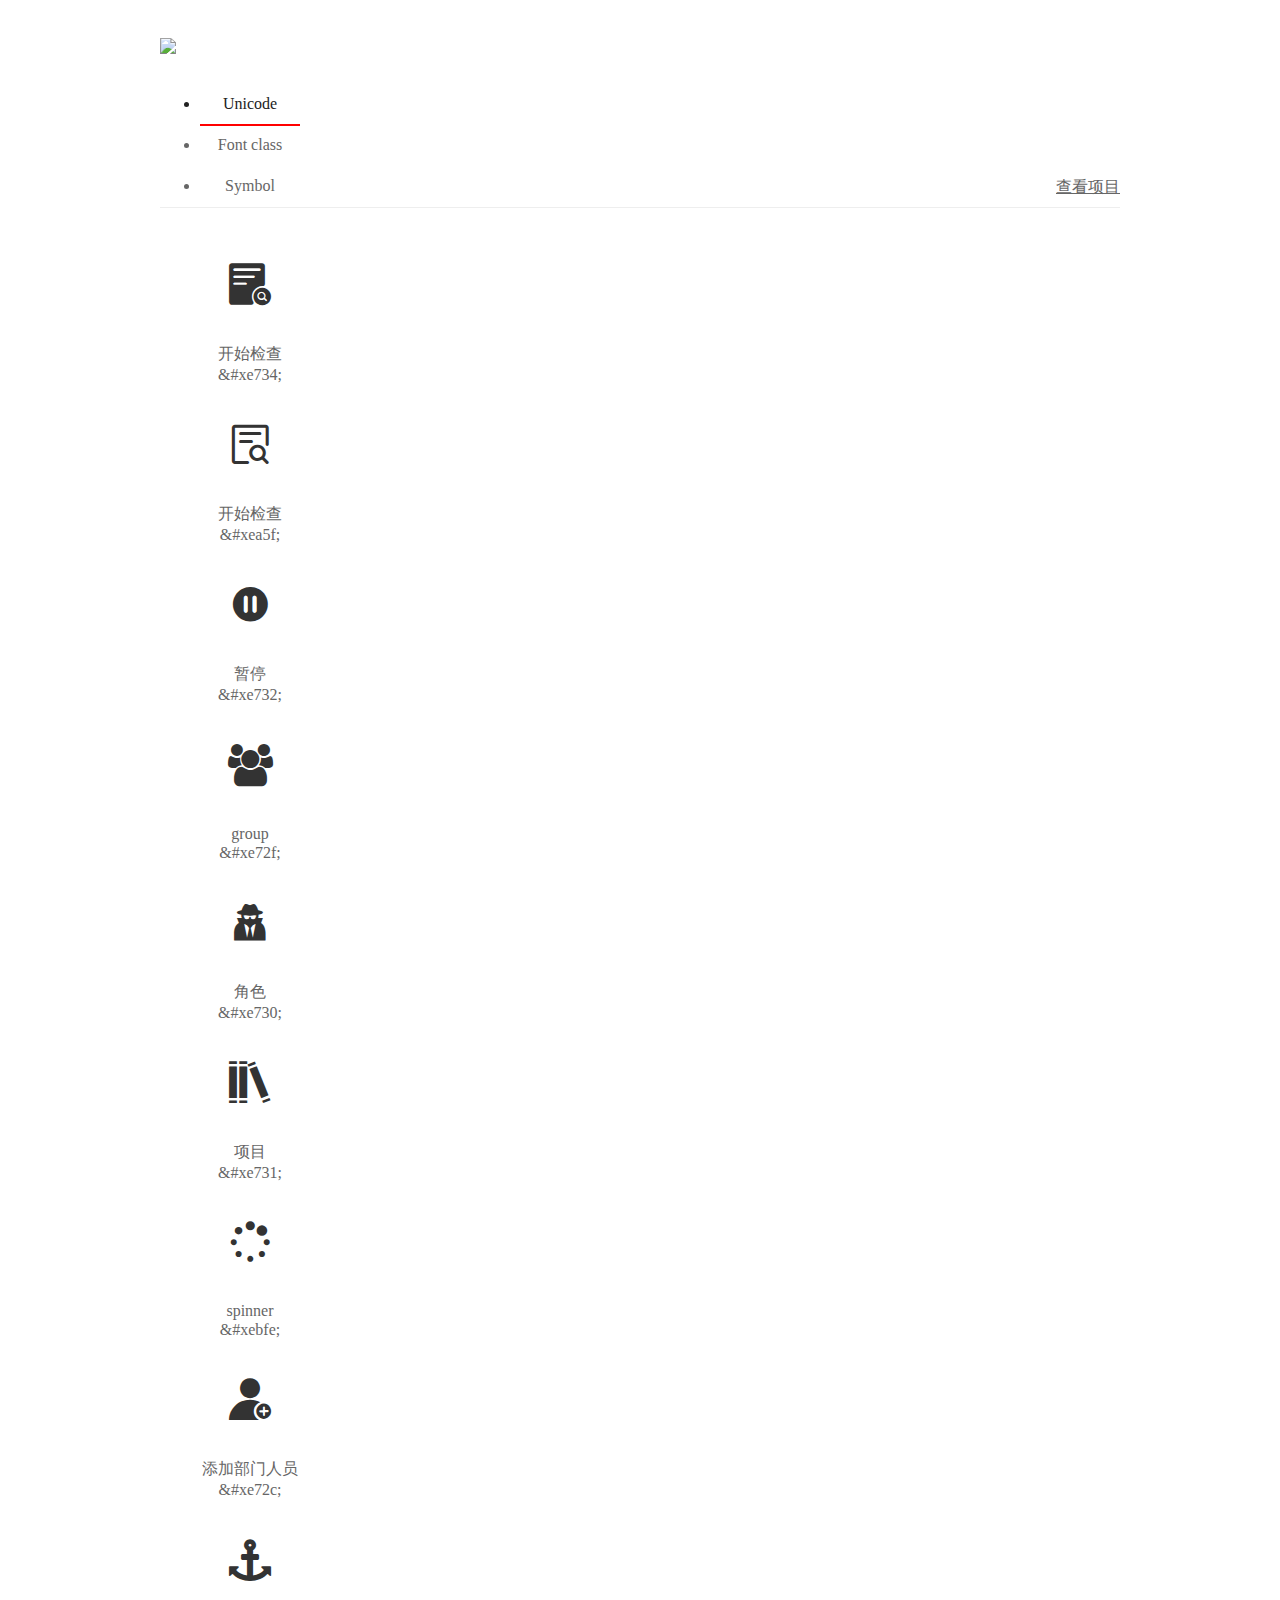
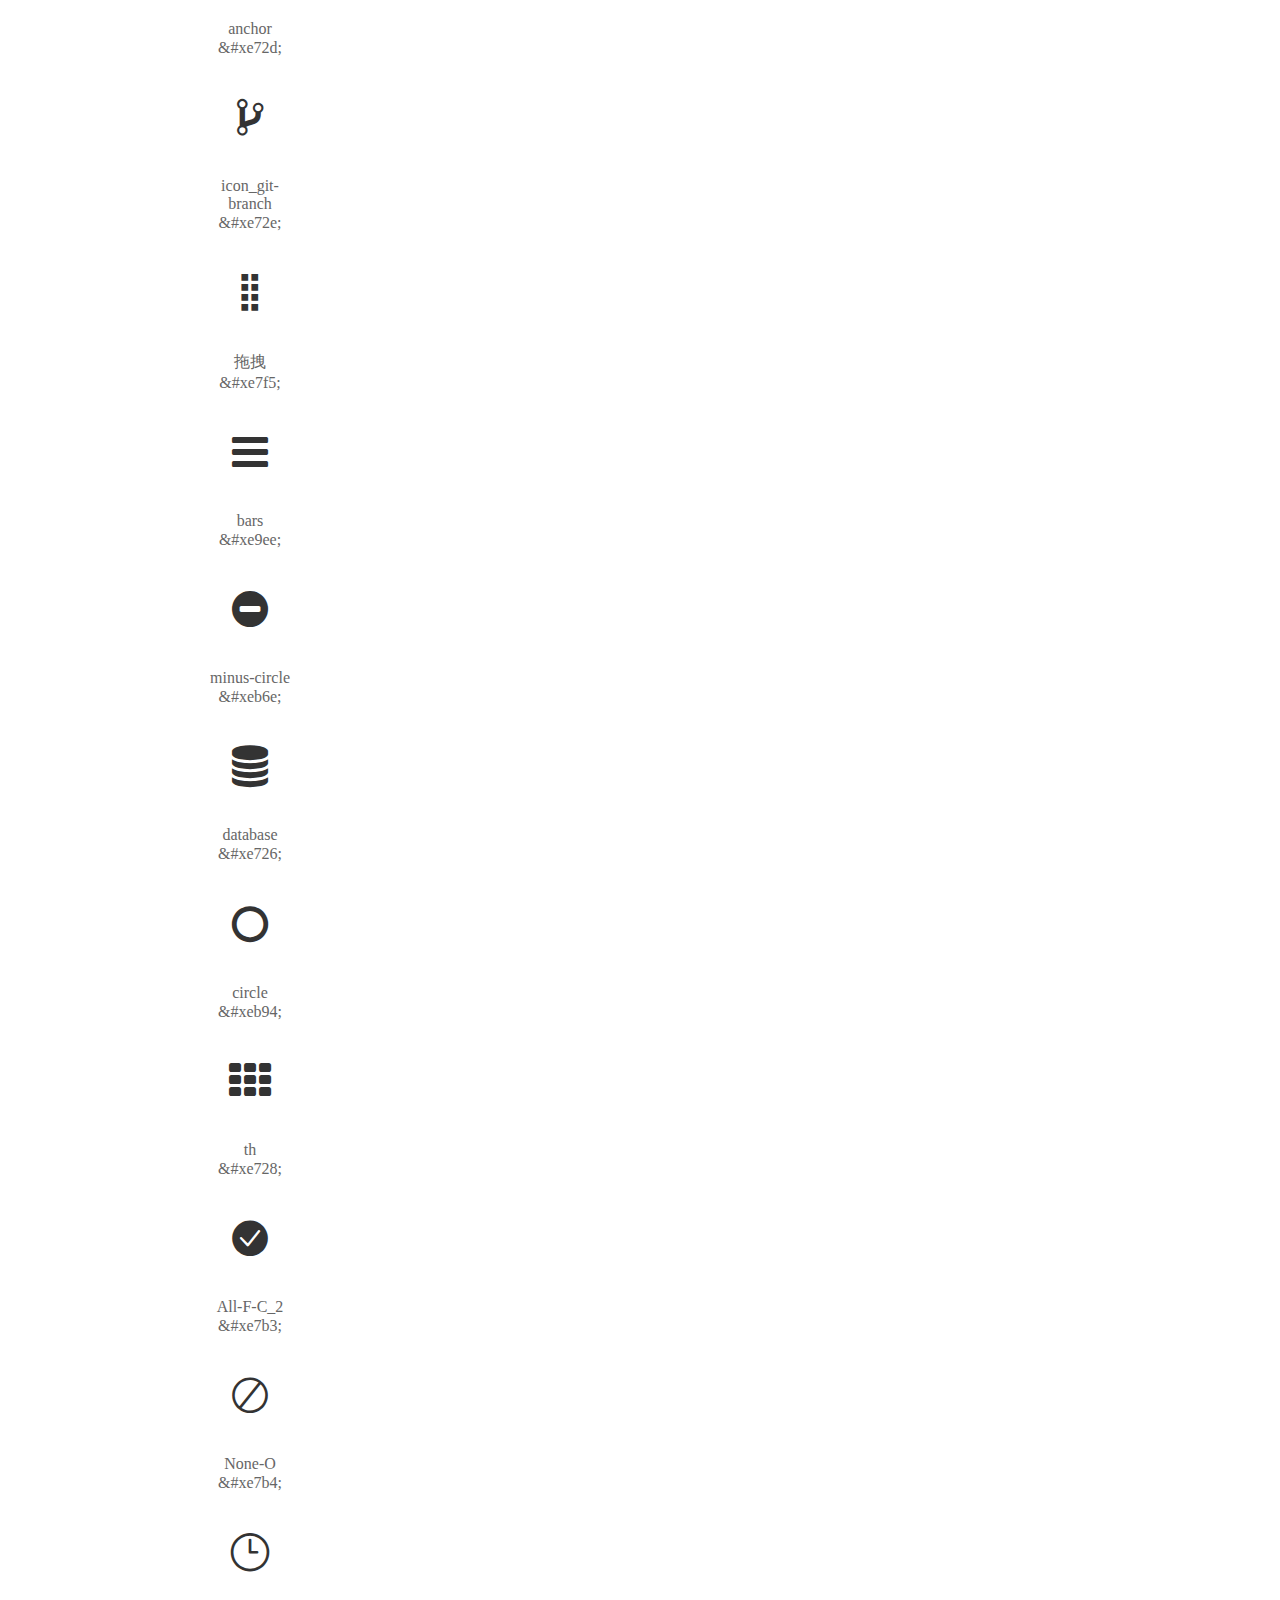
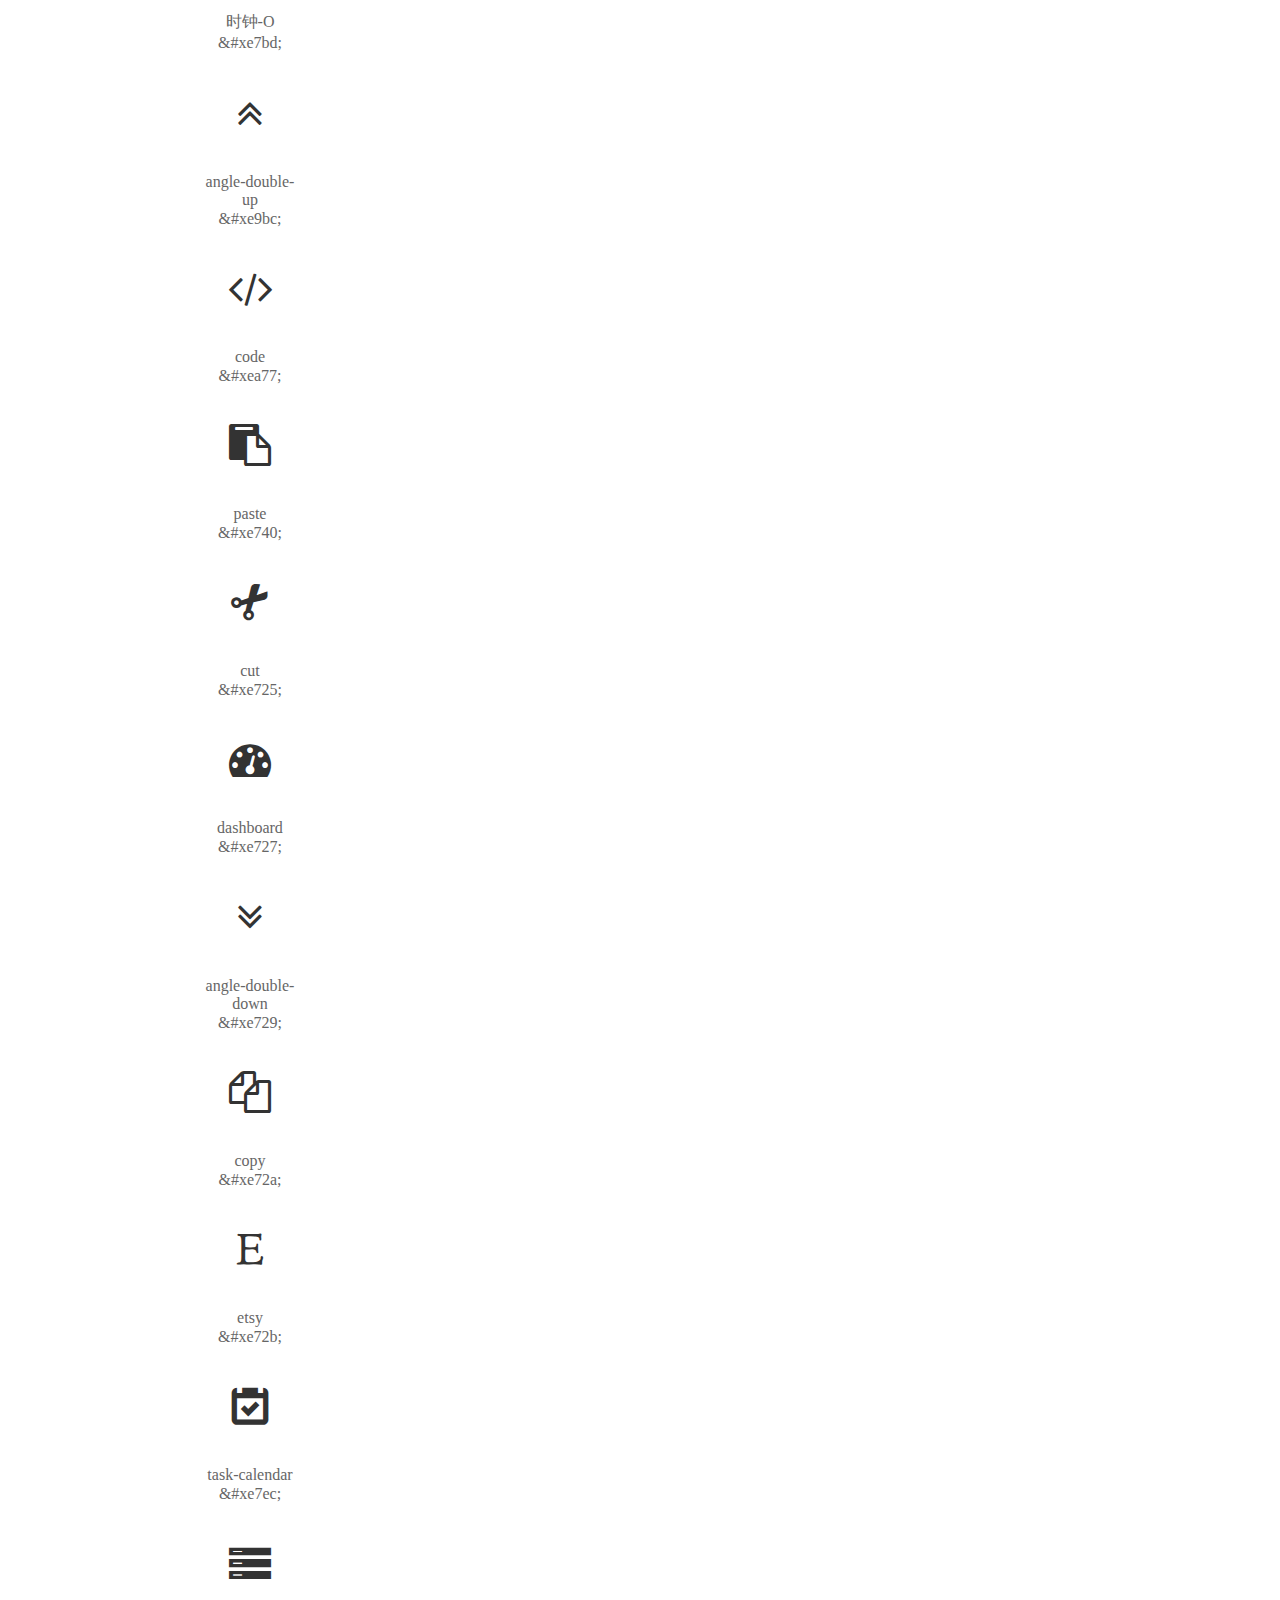
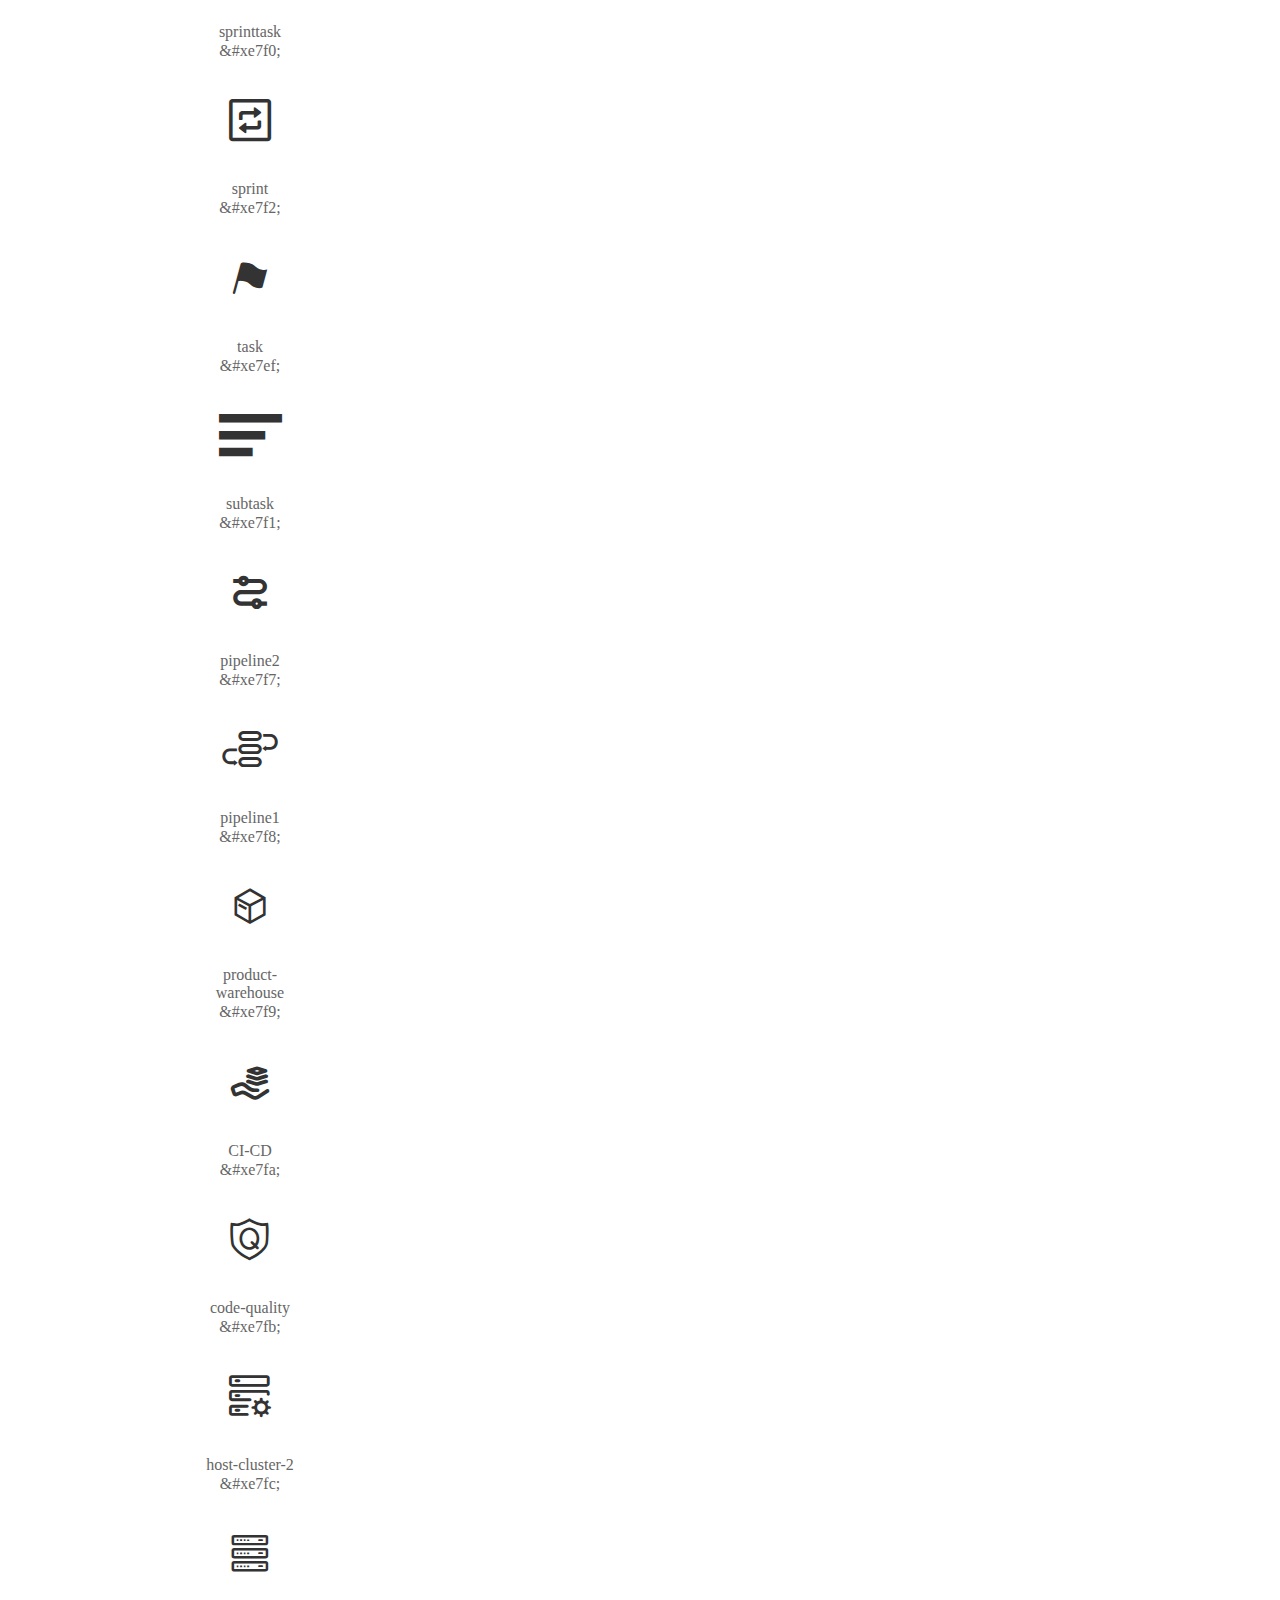
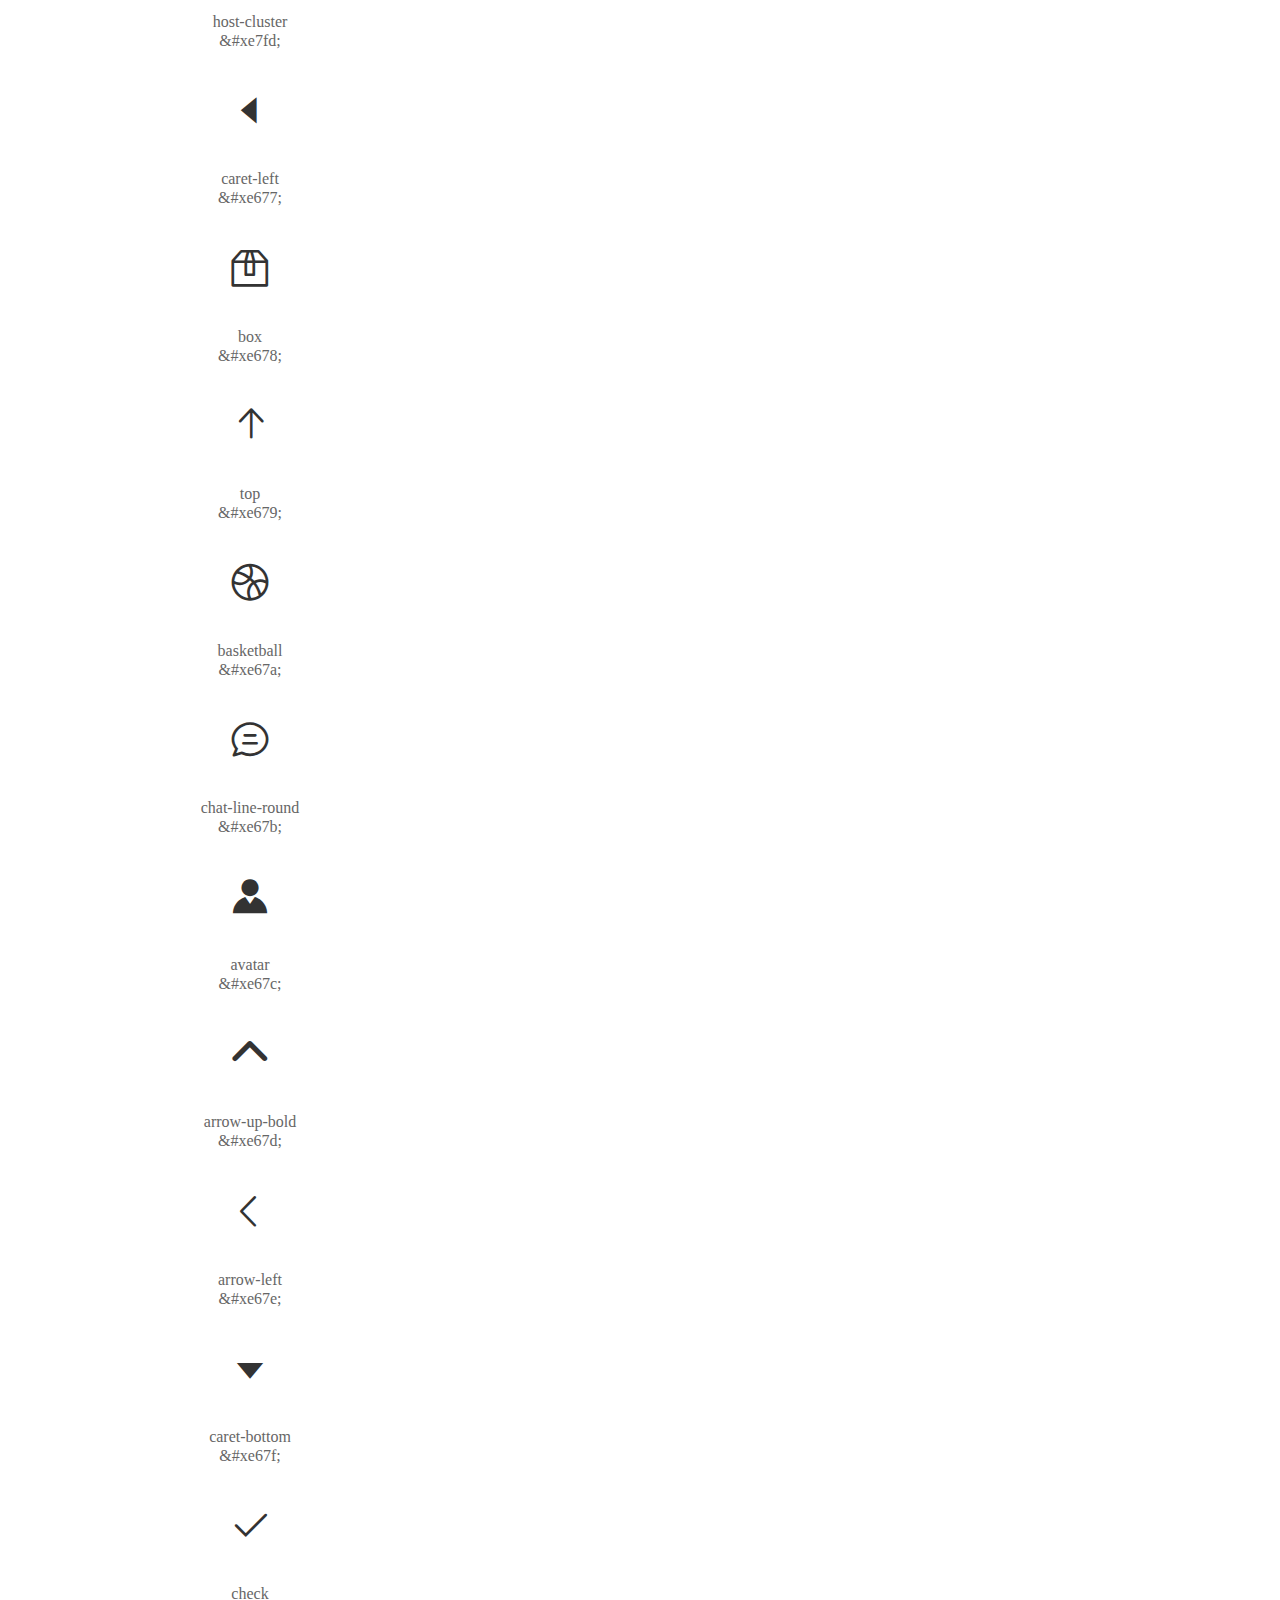
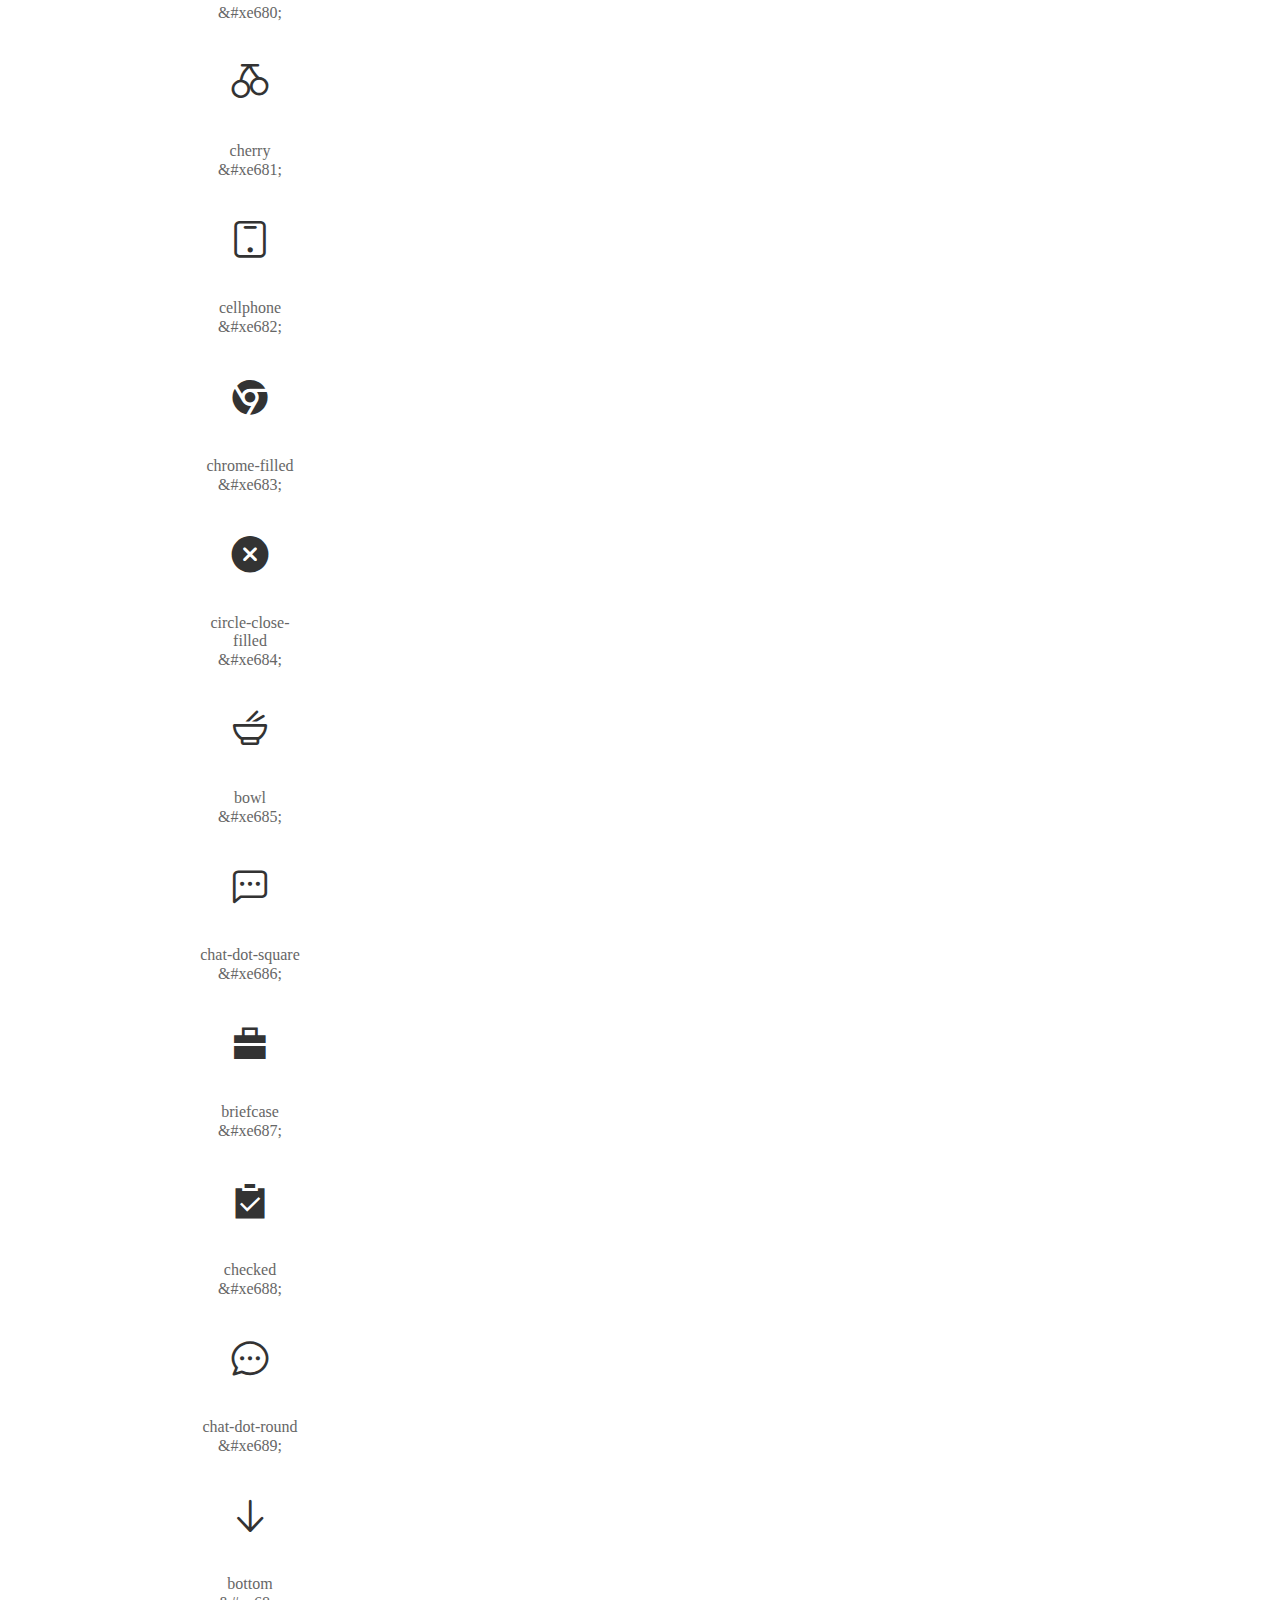
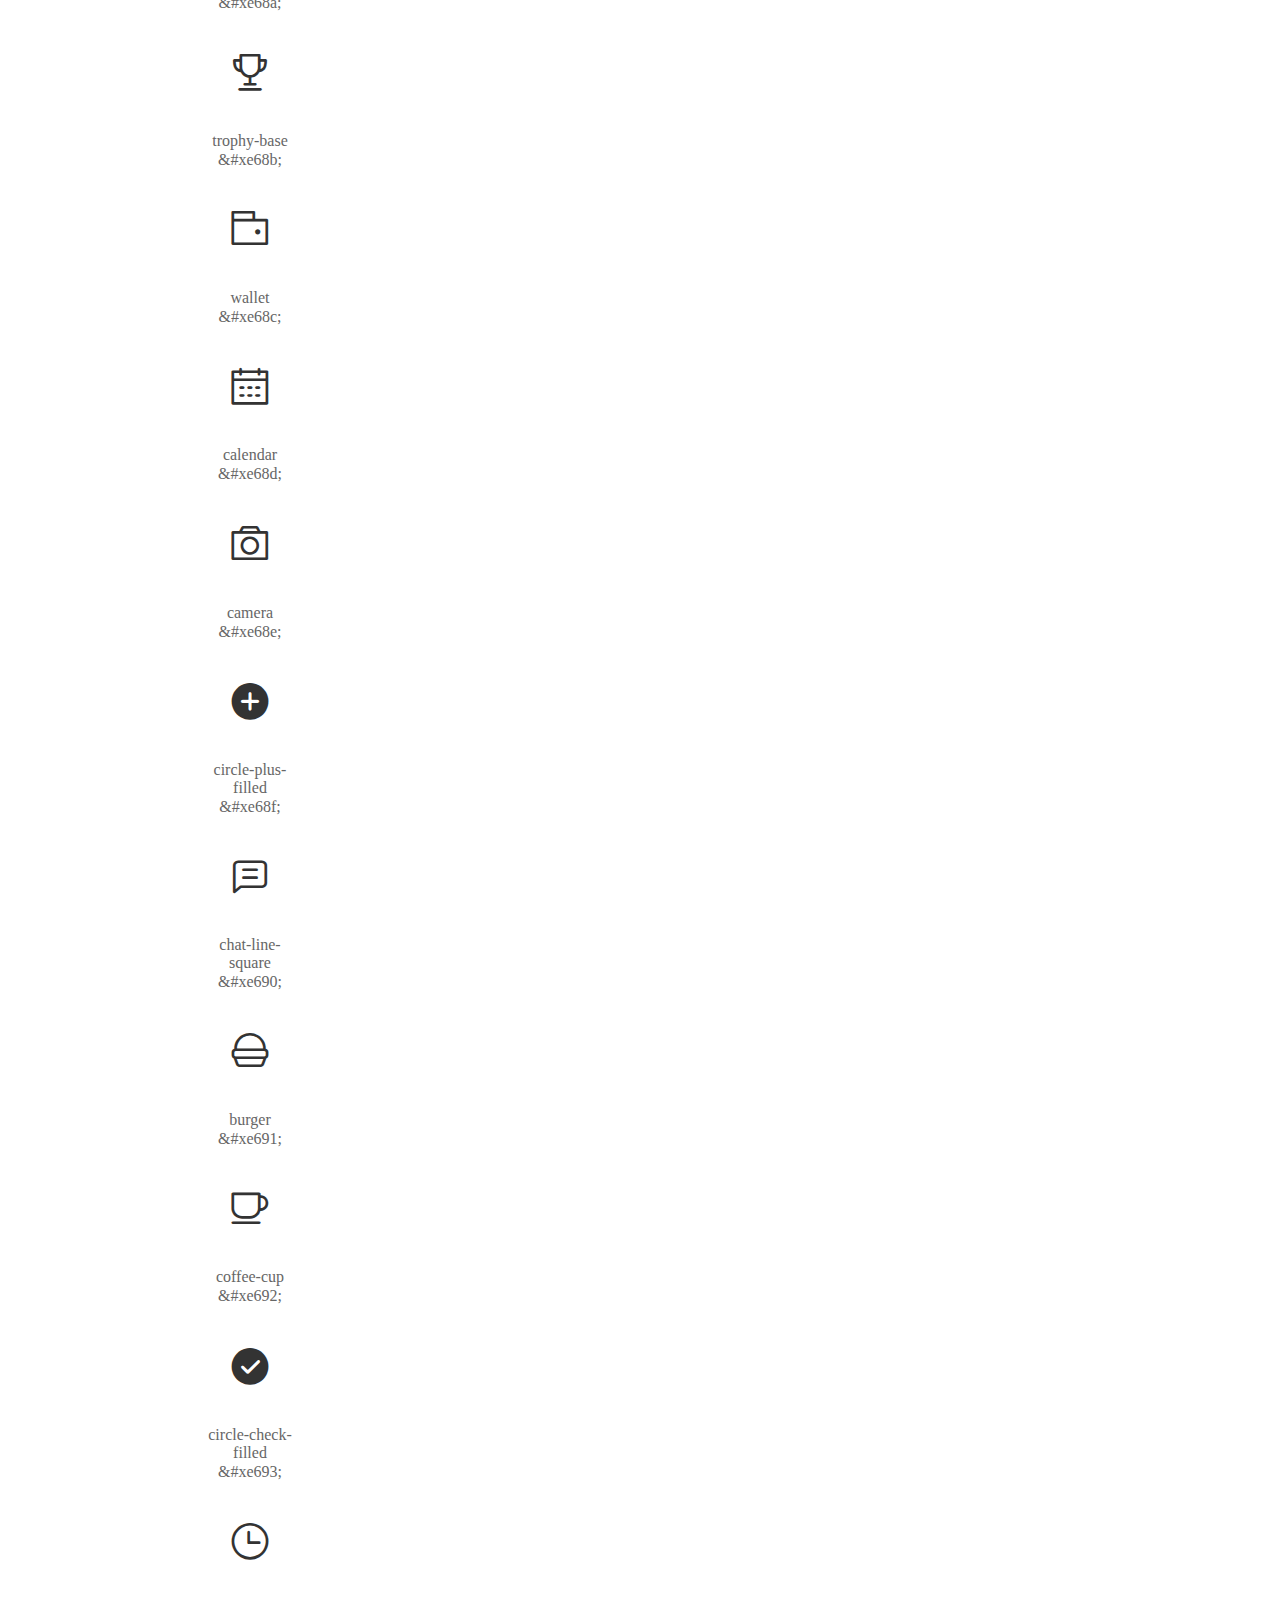
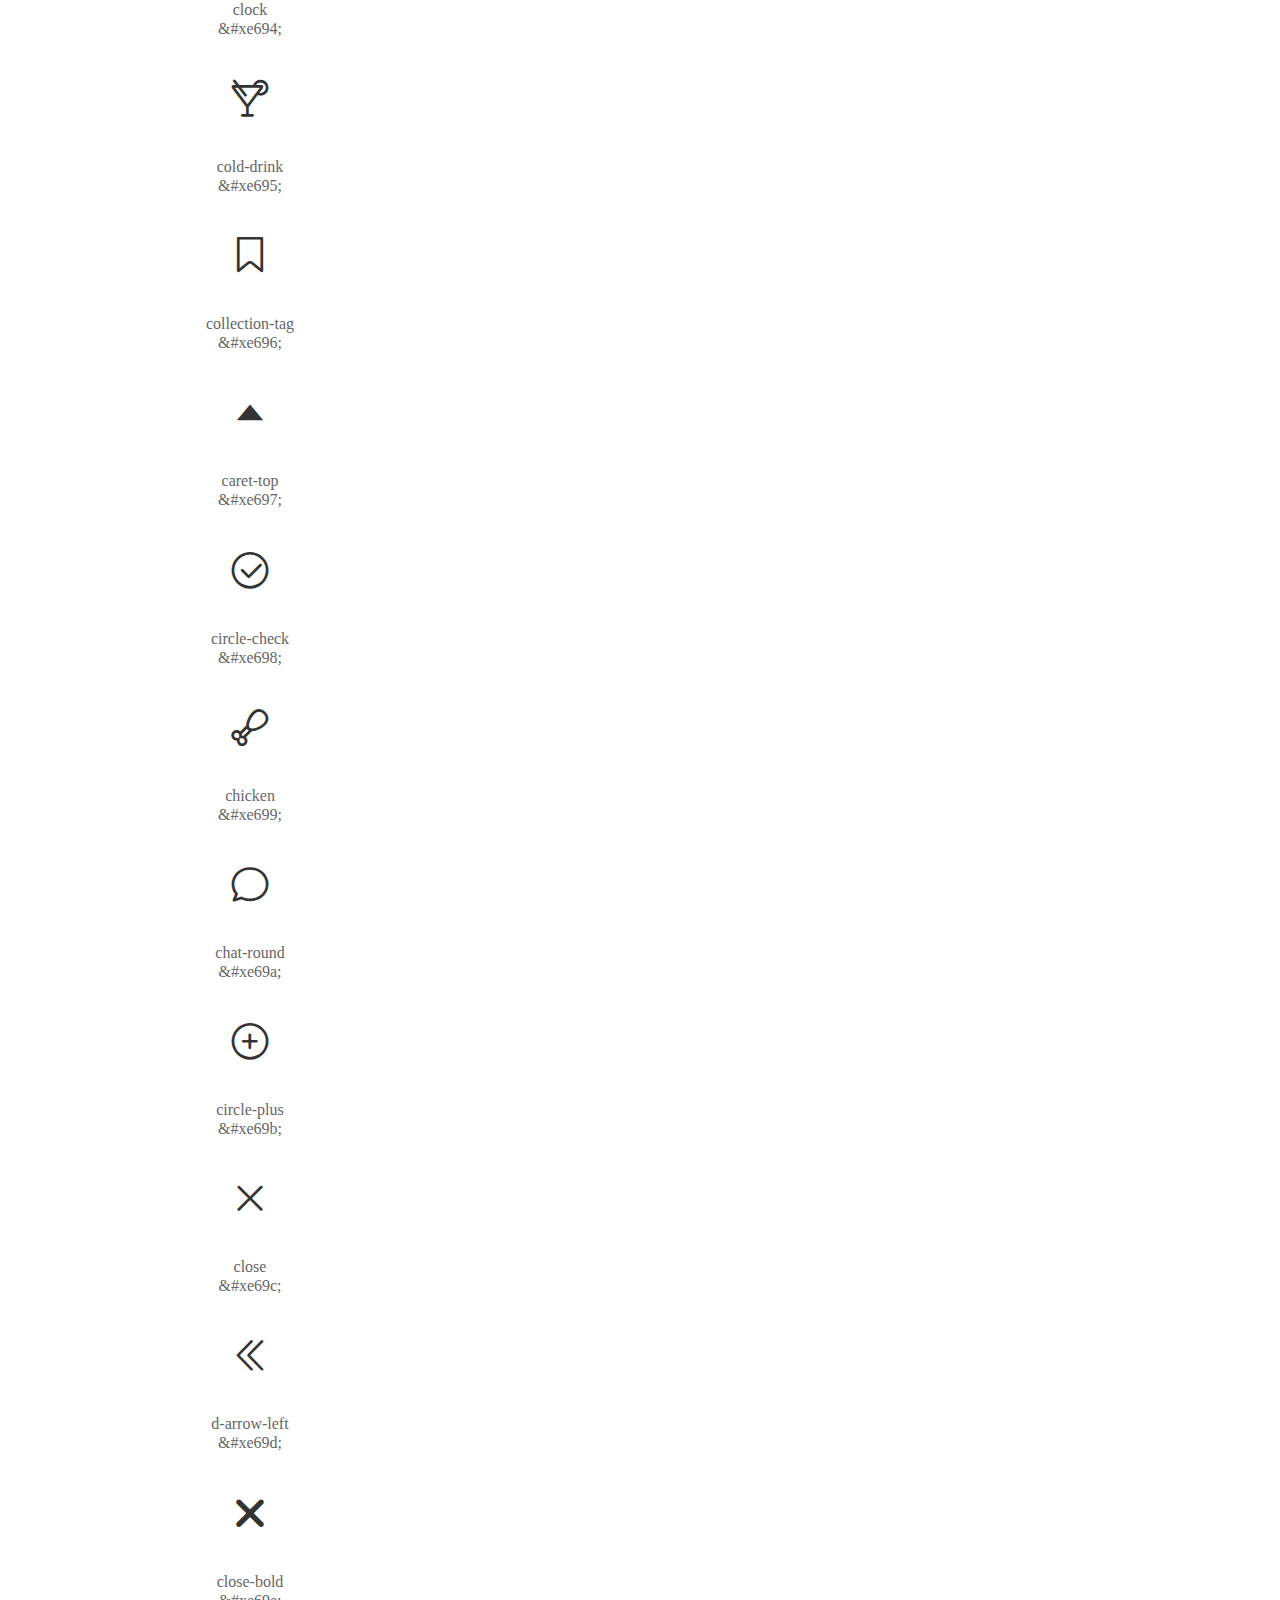
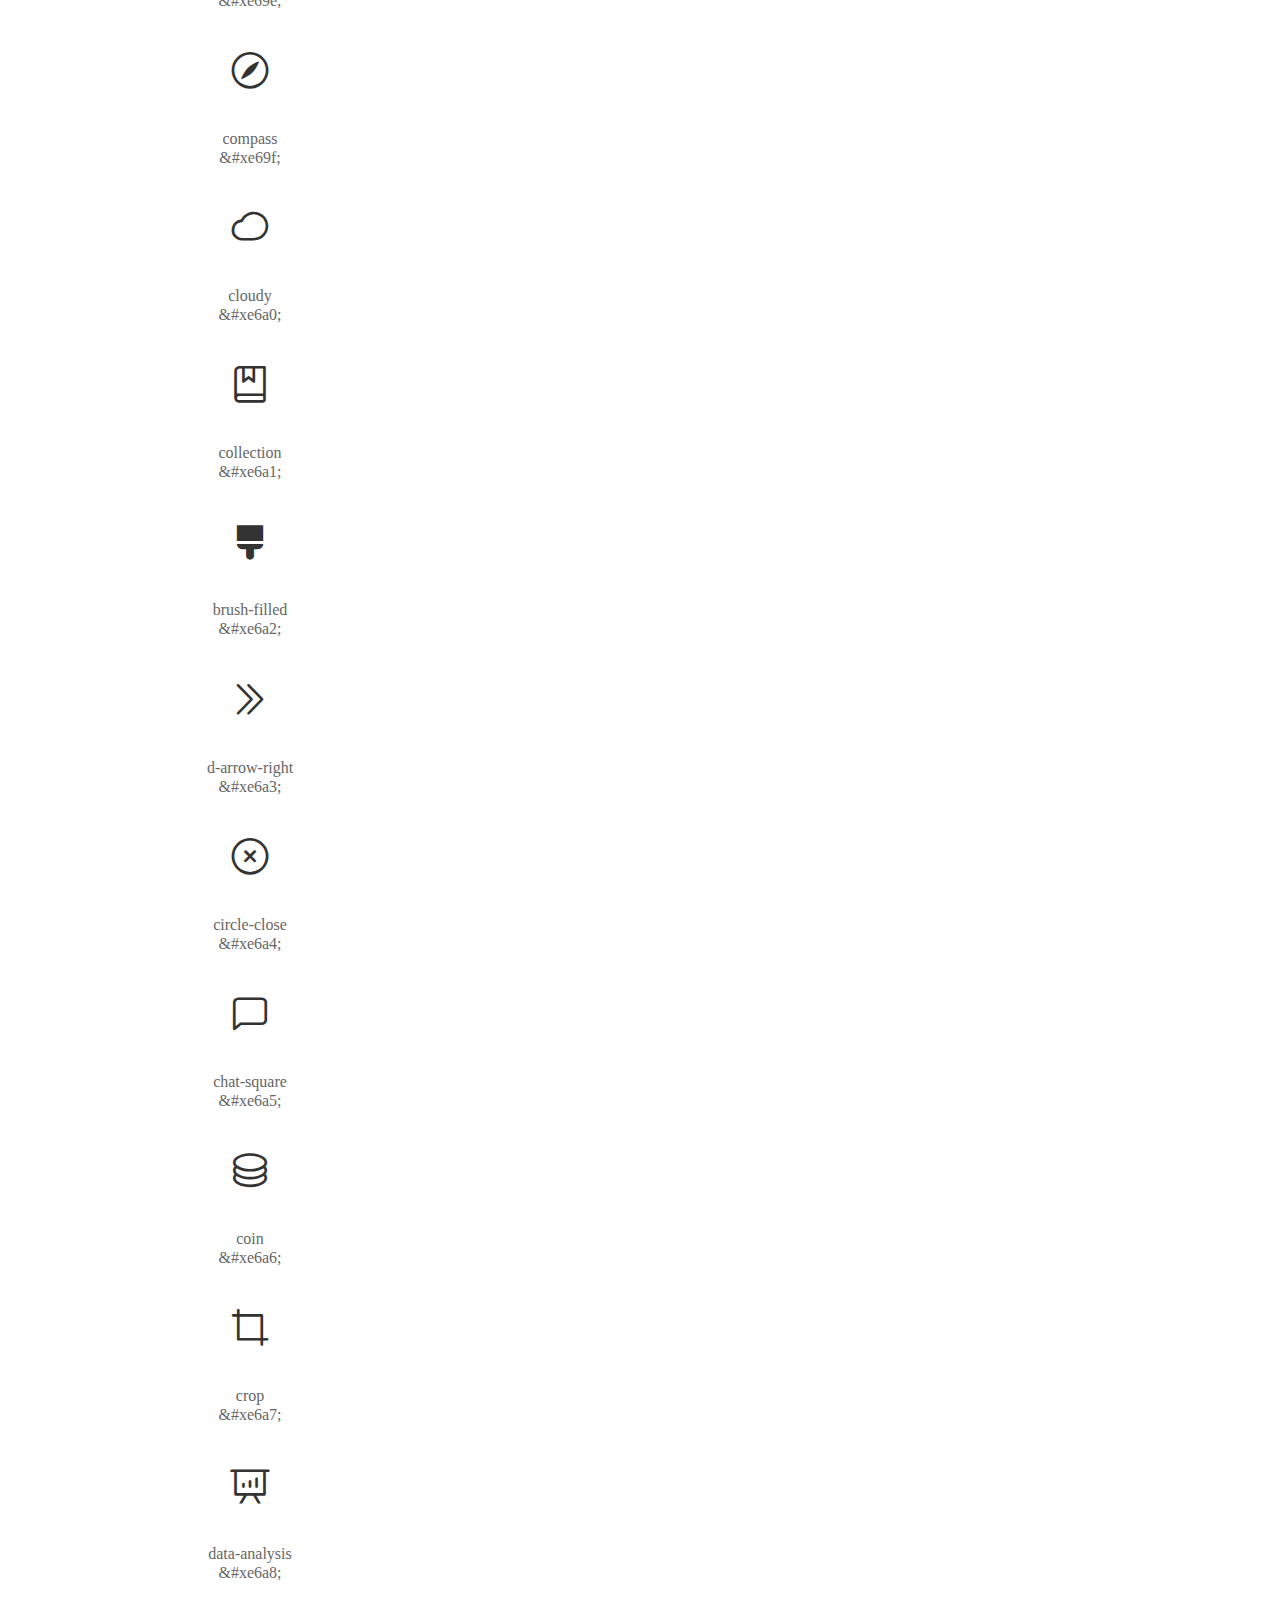
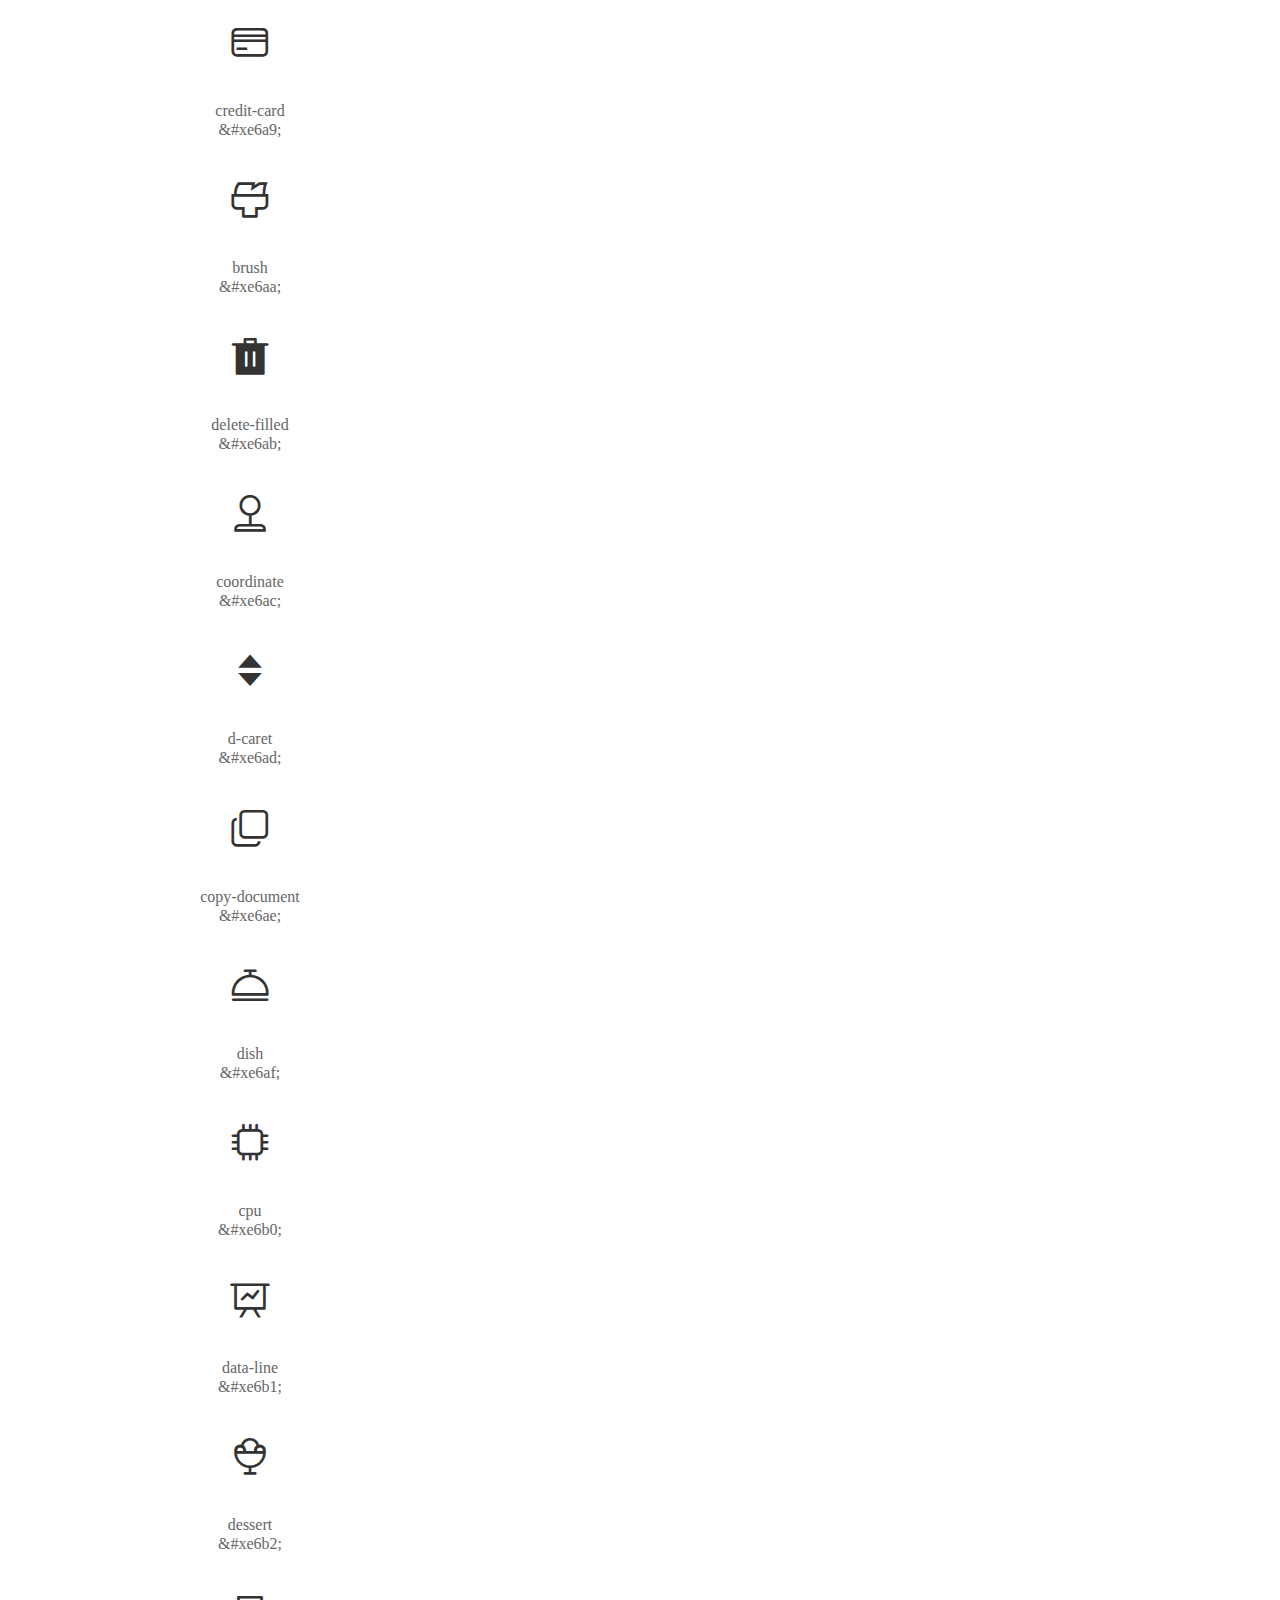
==== commit 36e986d6: "code-scan-filled 图标去色" ====
--- a/src/demo_index.html
+++ b/src/demo_index.html
@@ -55,9 +55,9 @@
           <ul class="icon_lists dib-box">
           
             <li class="dib">
-              <span class="icon visslmVueIcon">&#xe733;</span>
+              <span class="icon visslmVueIcon">&#xe734;</span>
                 <div class="name">开始检查</div>
-                <div class="code-name">&amp;#xe733;</div>
+                <div class="code-name">&amp;#xe734;</div>
               </li>
           
             <li class="dib">
@@ -2064,10 +2064,10 @@
 <pre><code class="language-css"
 >@font-face {
   font-family: 'visslmVueIcon';
-  src: url('iconfont.woff2?t=1680057281031') format('woff2'),
-       url('iconfont.woff?t=1680057281031') format('woff'),
-       url('iconfont.ttf?t=1680057281031') format('truetype'),
-       url('iconfont.svg?t=1680057281031#visslmVueIcon') format('svg');
+  src: url('iconfont.woff2?t=1680057893178') format('woff2'),
+       url('iconfont.woff?t=1680057893178') format('woff'),
+       url('iconfont.ttf?t=1680057893178') format('truetype'),
+       url('iconfont.svg?t=1680057893178#visslmVueIcon') format('svg');
 }
 </code></pre>
           <h3 id="-iconfont-">第二步：定义使用 iconfont 的样式</h3>
--- a/src/iconfont.css
+++ b/src/iconfont.css
@@ -1,9 +1,9 @@
 @font-face {
   font-family: "visslmVueIcon"; /* Project id 3949346 */
-  src: url('iconfont.woff2?t=1680057281031') format('woff2'),
-       url('iconfont.woff?t=1680057281031') format('woff'),
-       url('iconfont.ttf?t=1680057281031') format('truetype'),
-       url('iconfont.svg?t=1680057281031#visslmVueIcon') format('svg');
+  src: url('iconfont.woff2?t=1680057893178') format('woff2'),
+       url('iconfont.woff?t=1680057893178') format('woff'),
+       url('iconfont.ttf?t=1680057893178') format('truetype'),
+       url('iconfont.svg?t=1680057893178#visslmVueIcon') format('svg');
 }
 
 .visslmVueIcon {
@@ -15,7 +15,7 @@
 }
 
 .visslmIcon-code-scan-filled:before {
-  content: "\e733";
+  content: "\e734";
 }
 
 .visslmIcon-code-scan:before {
